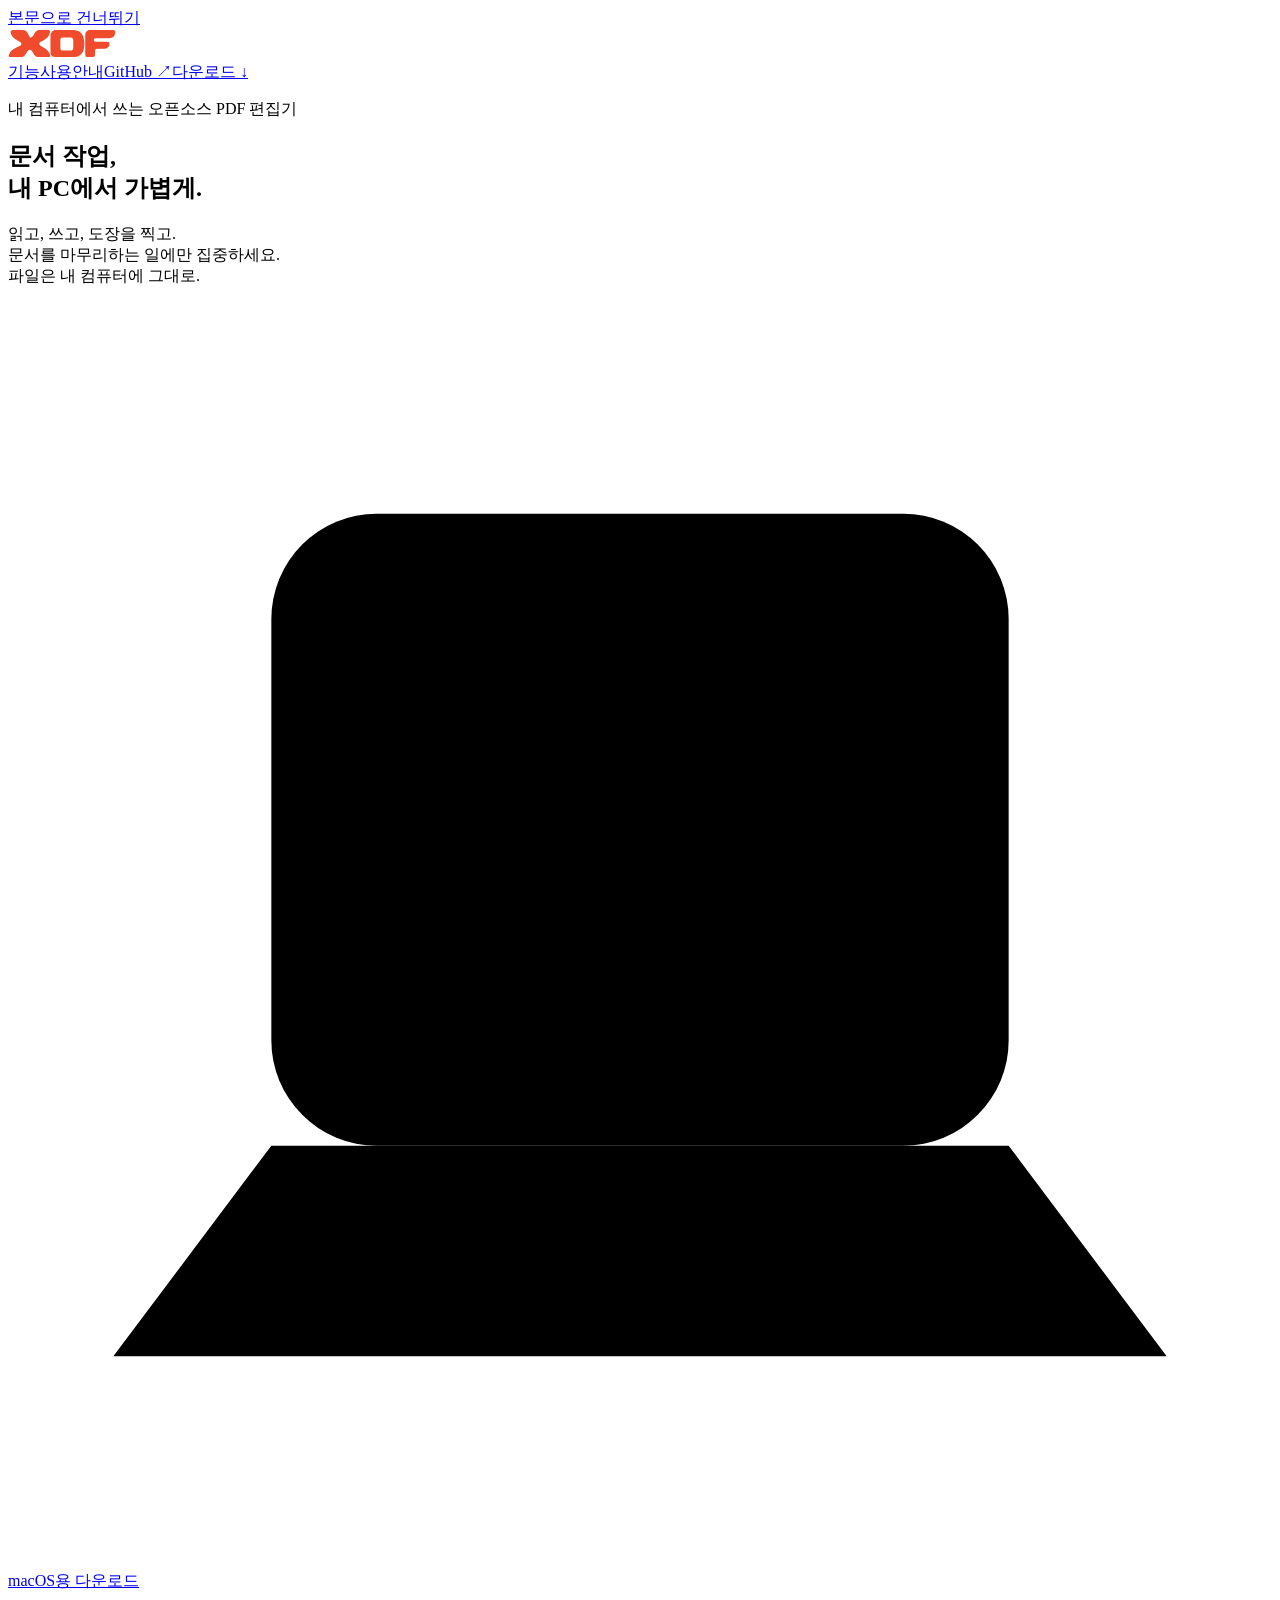
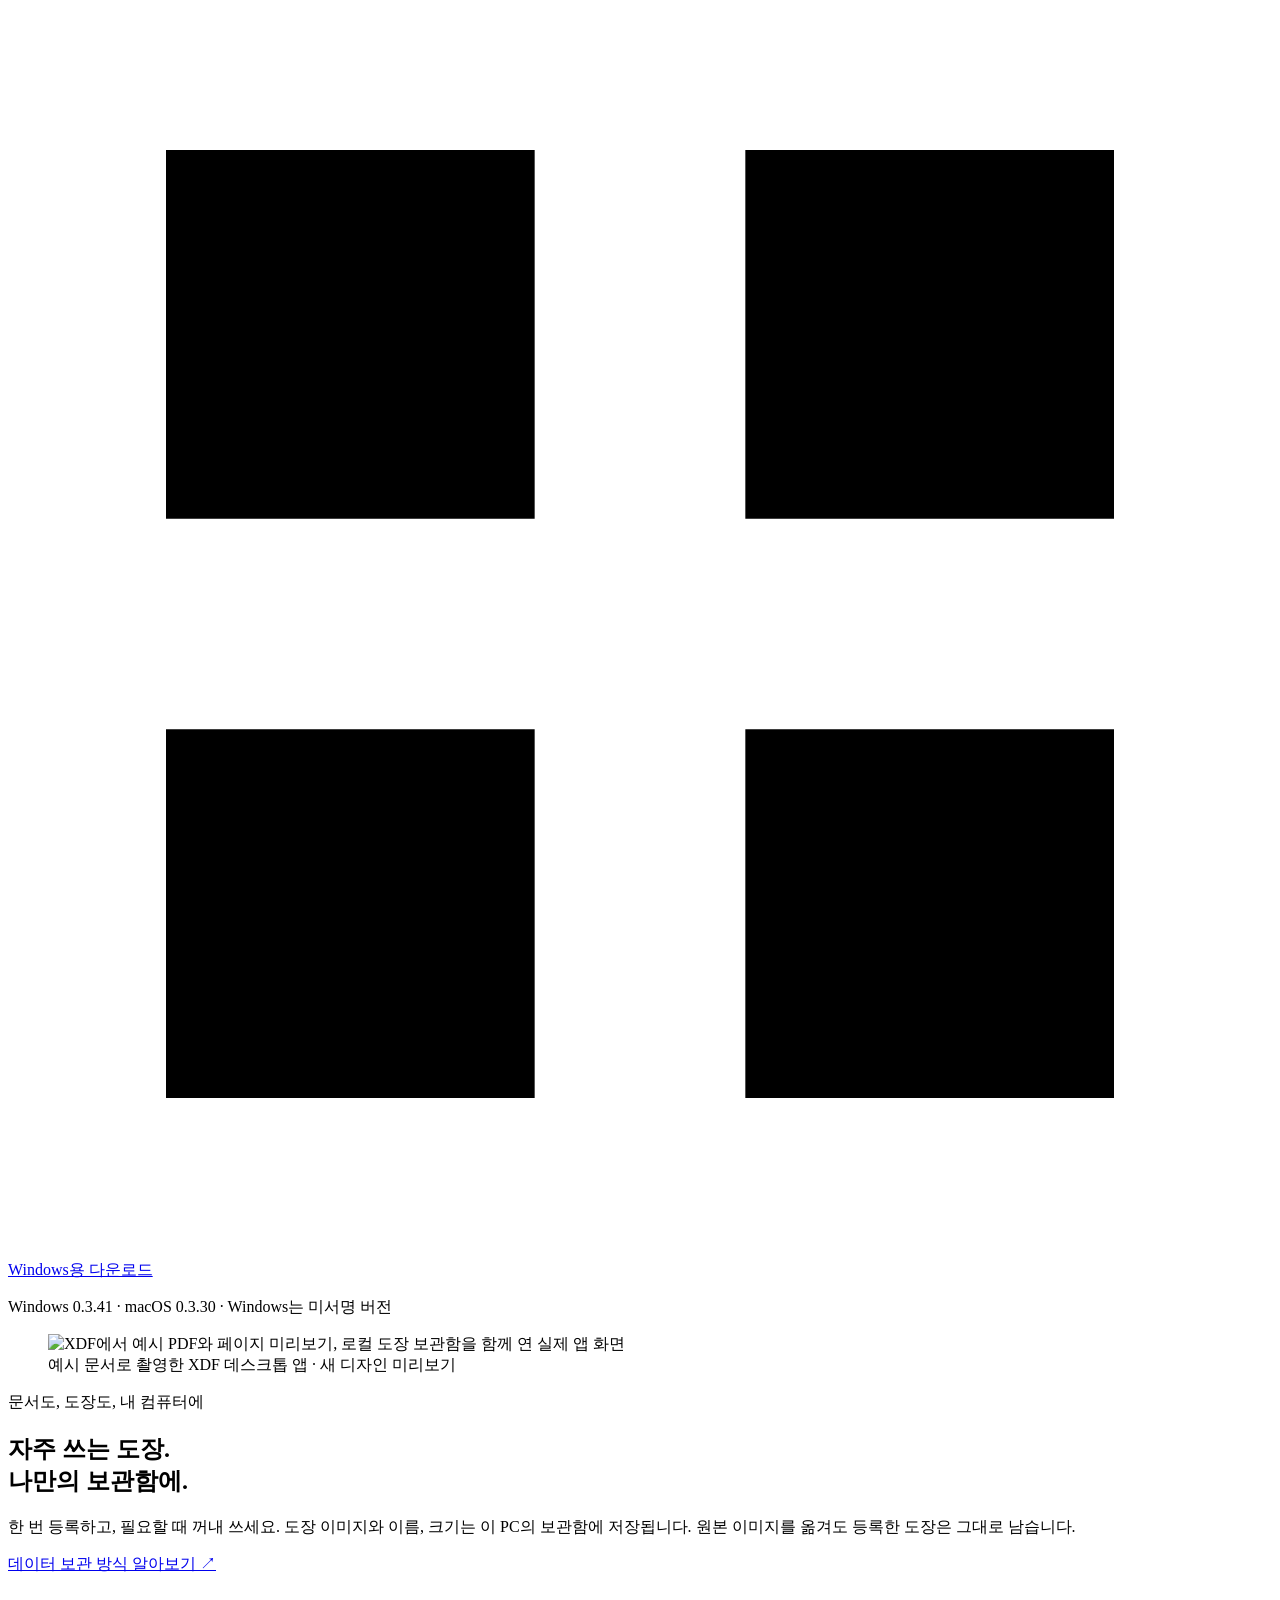
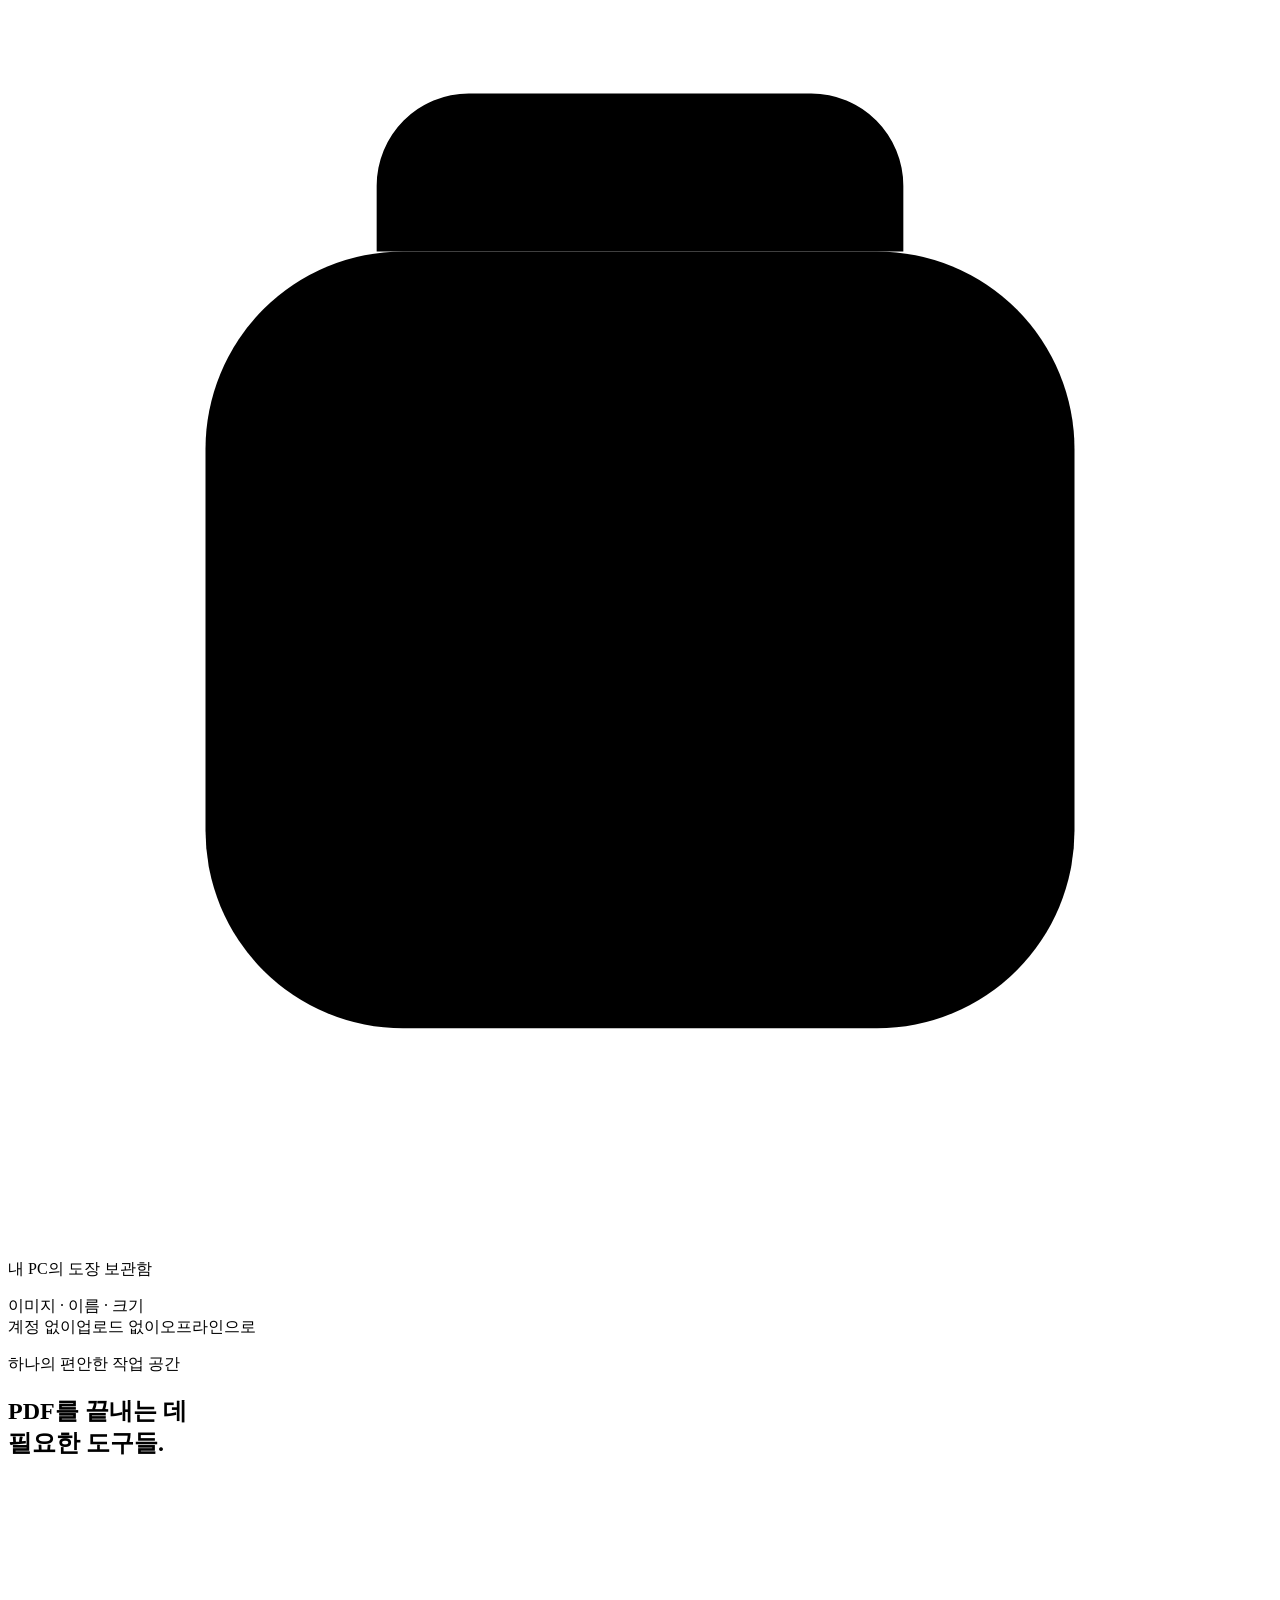
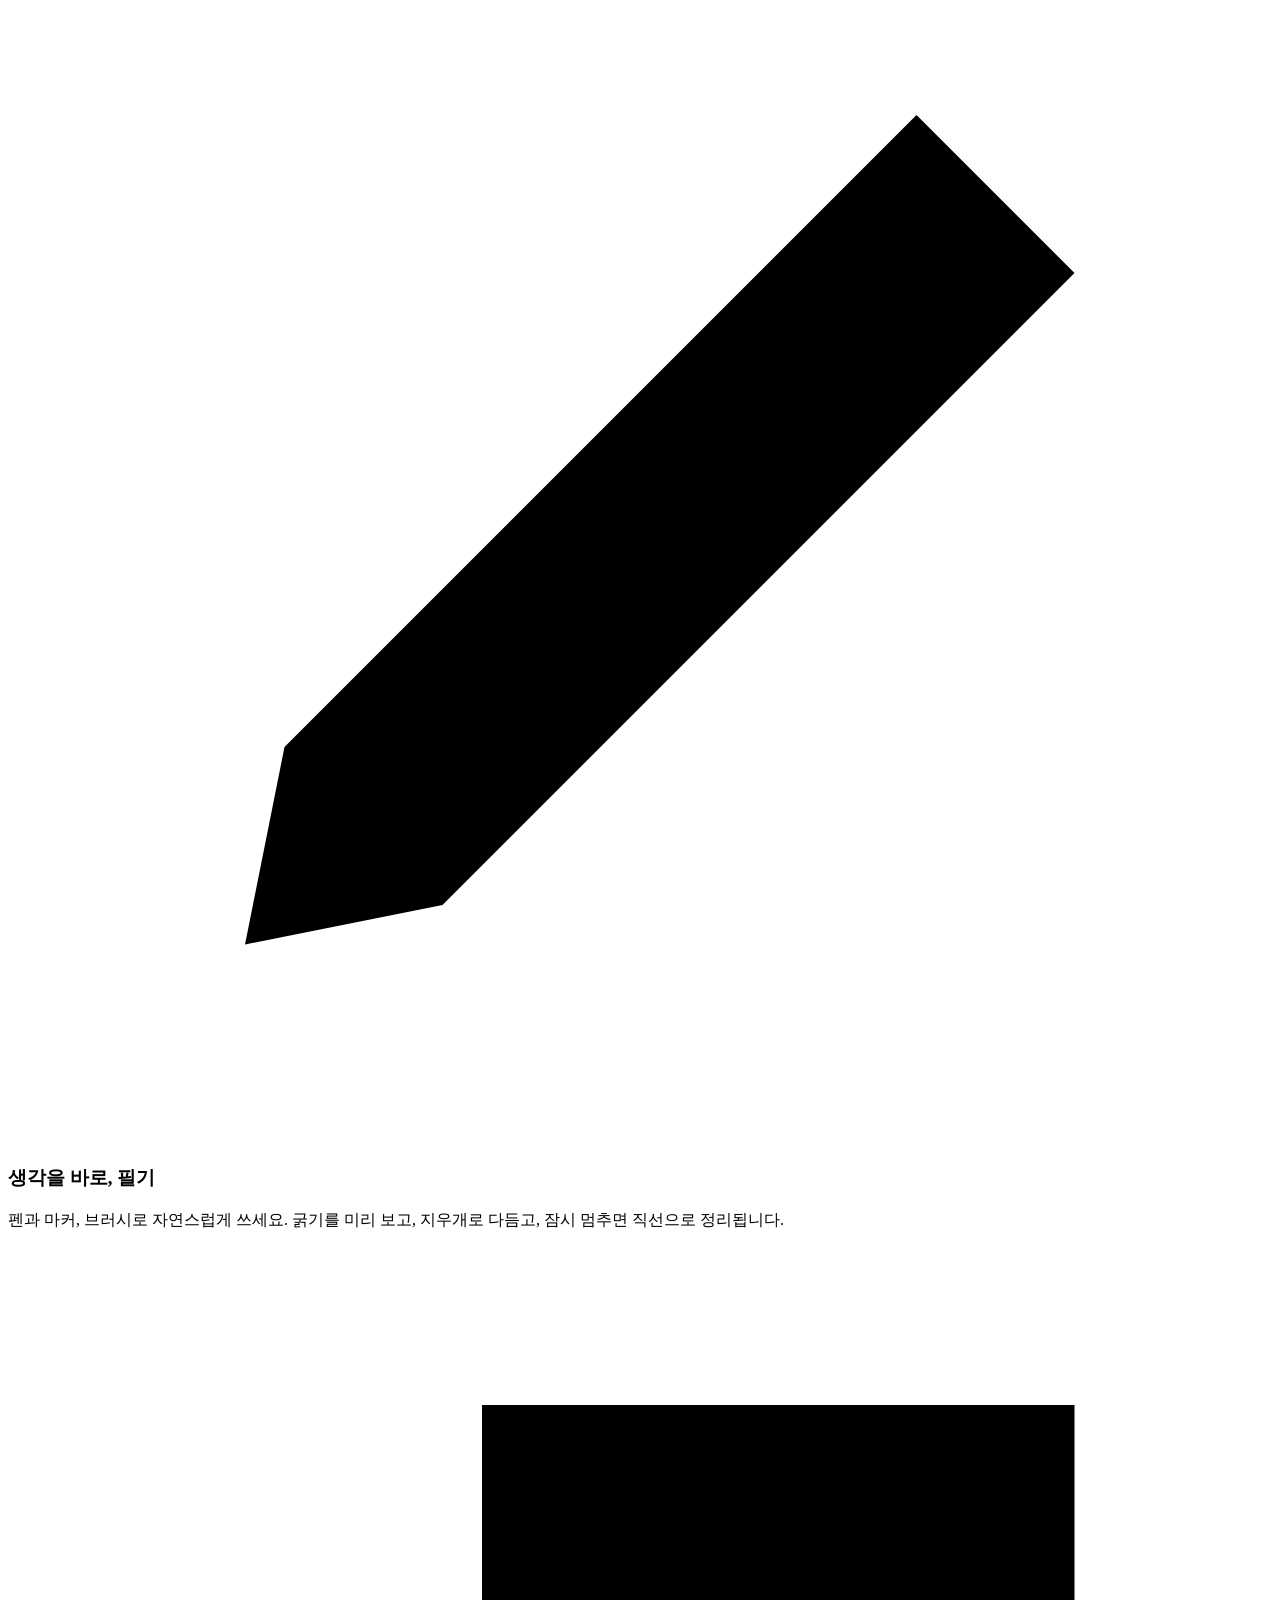
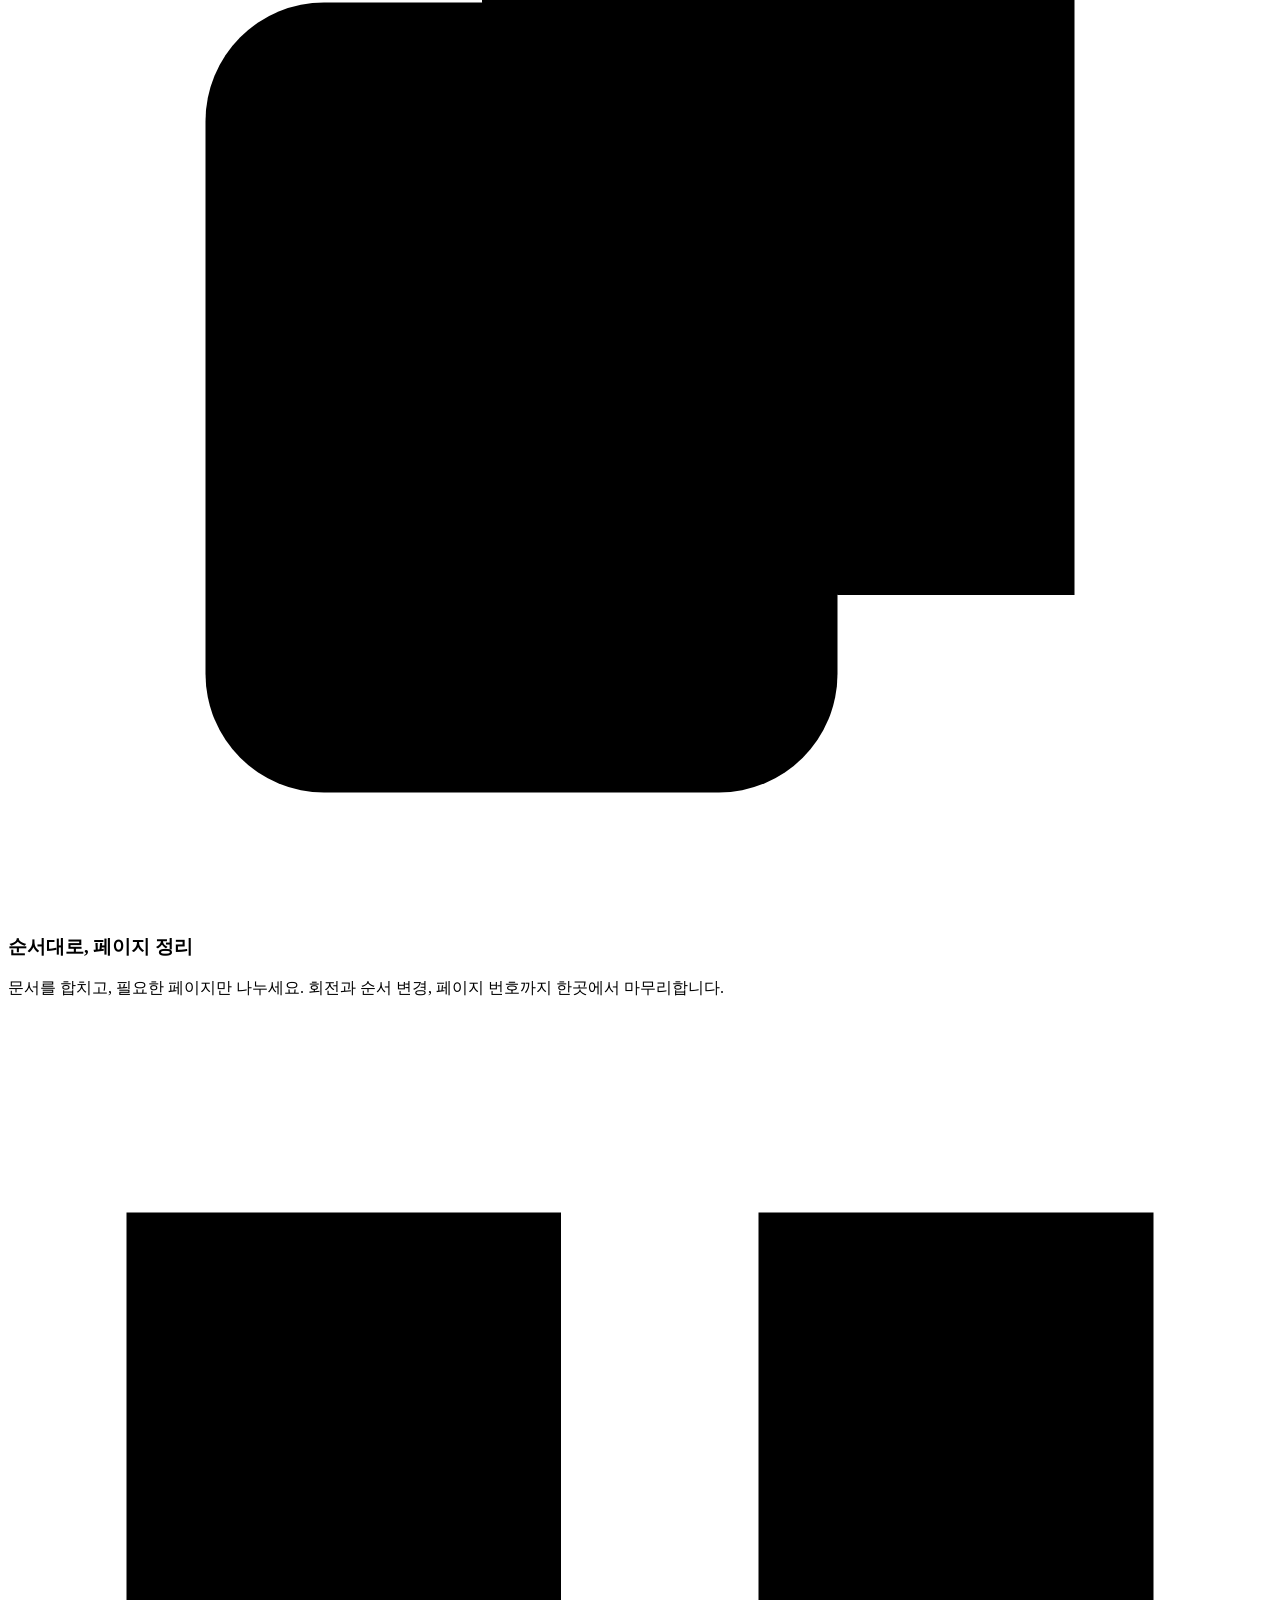
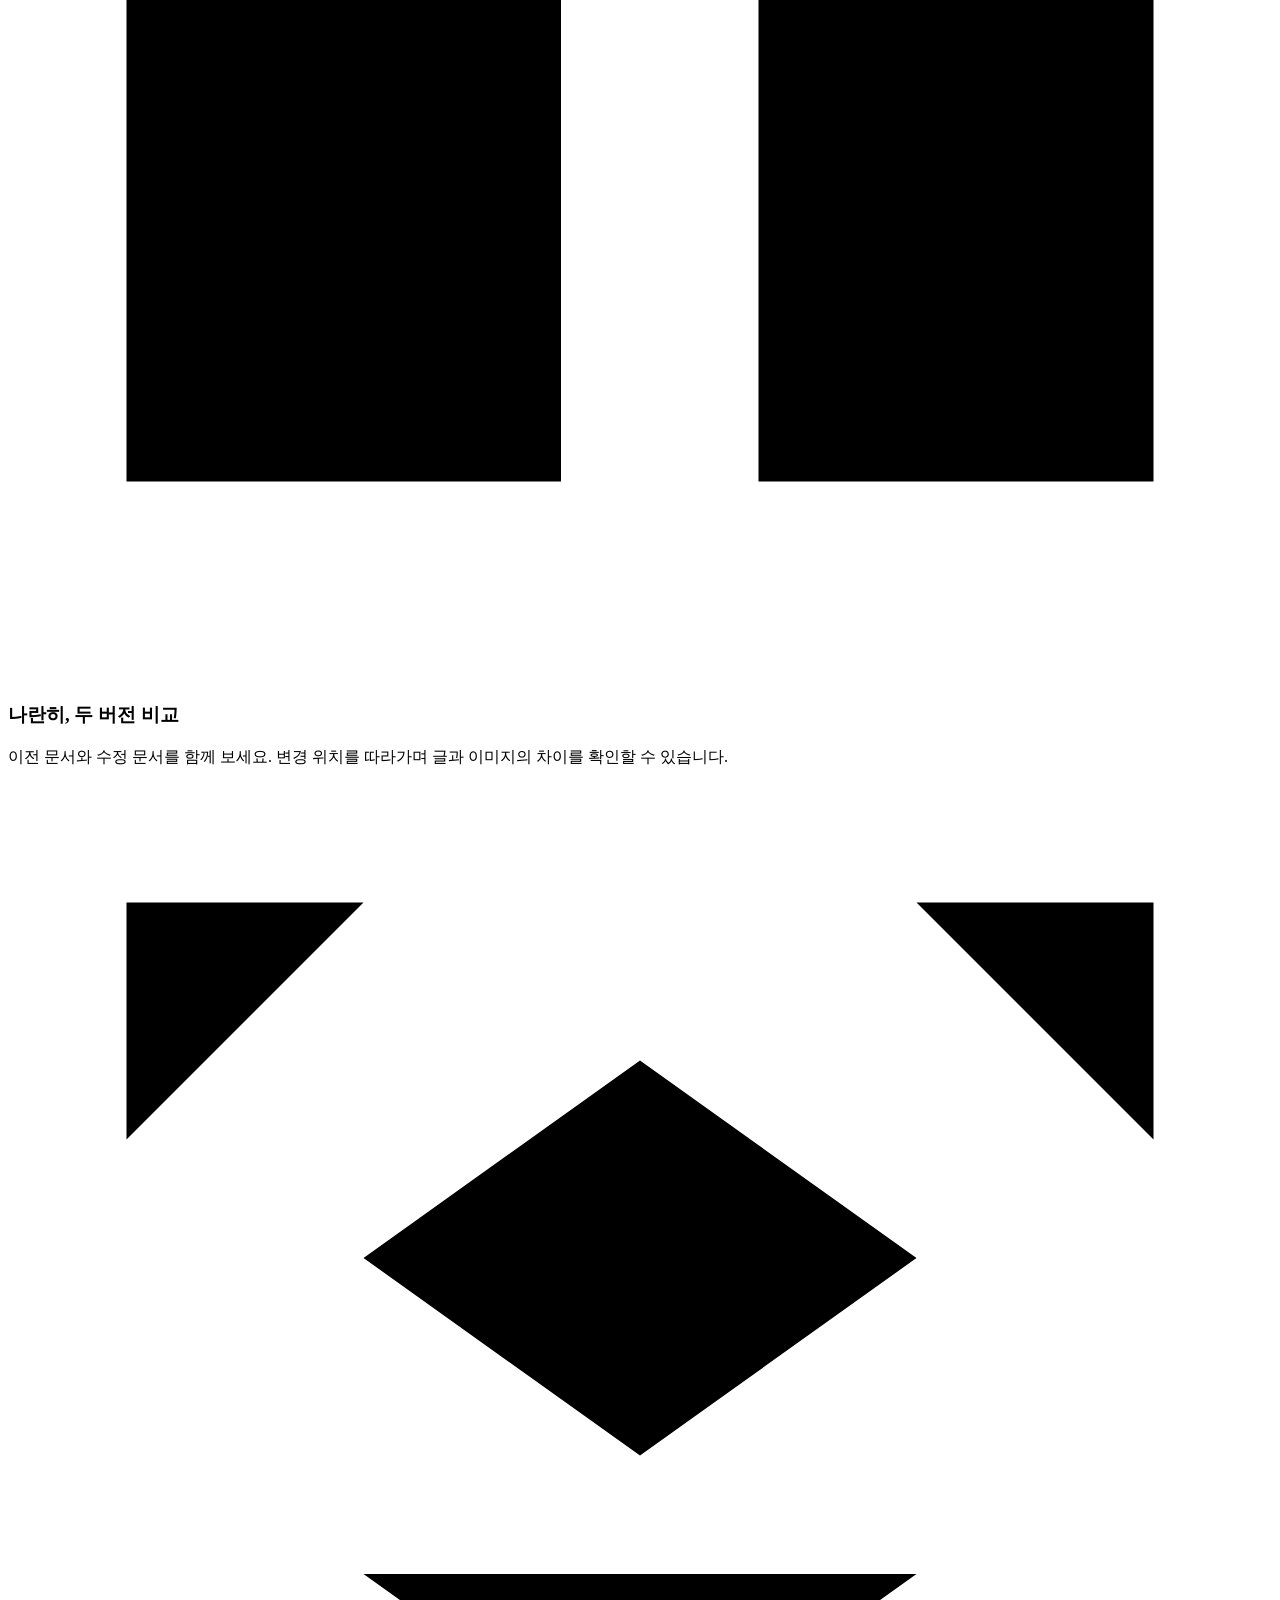
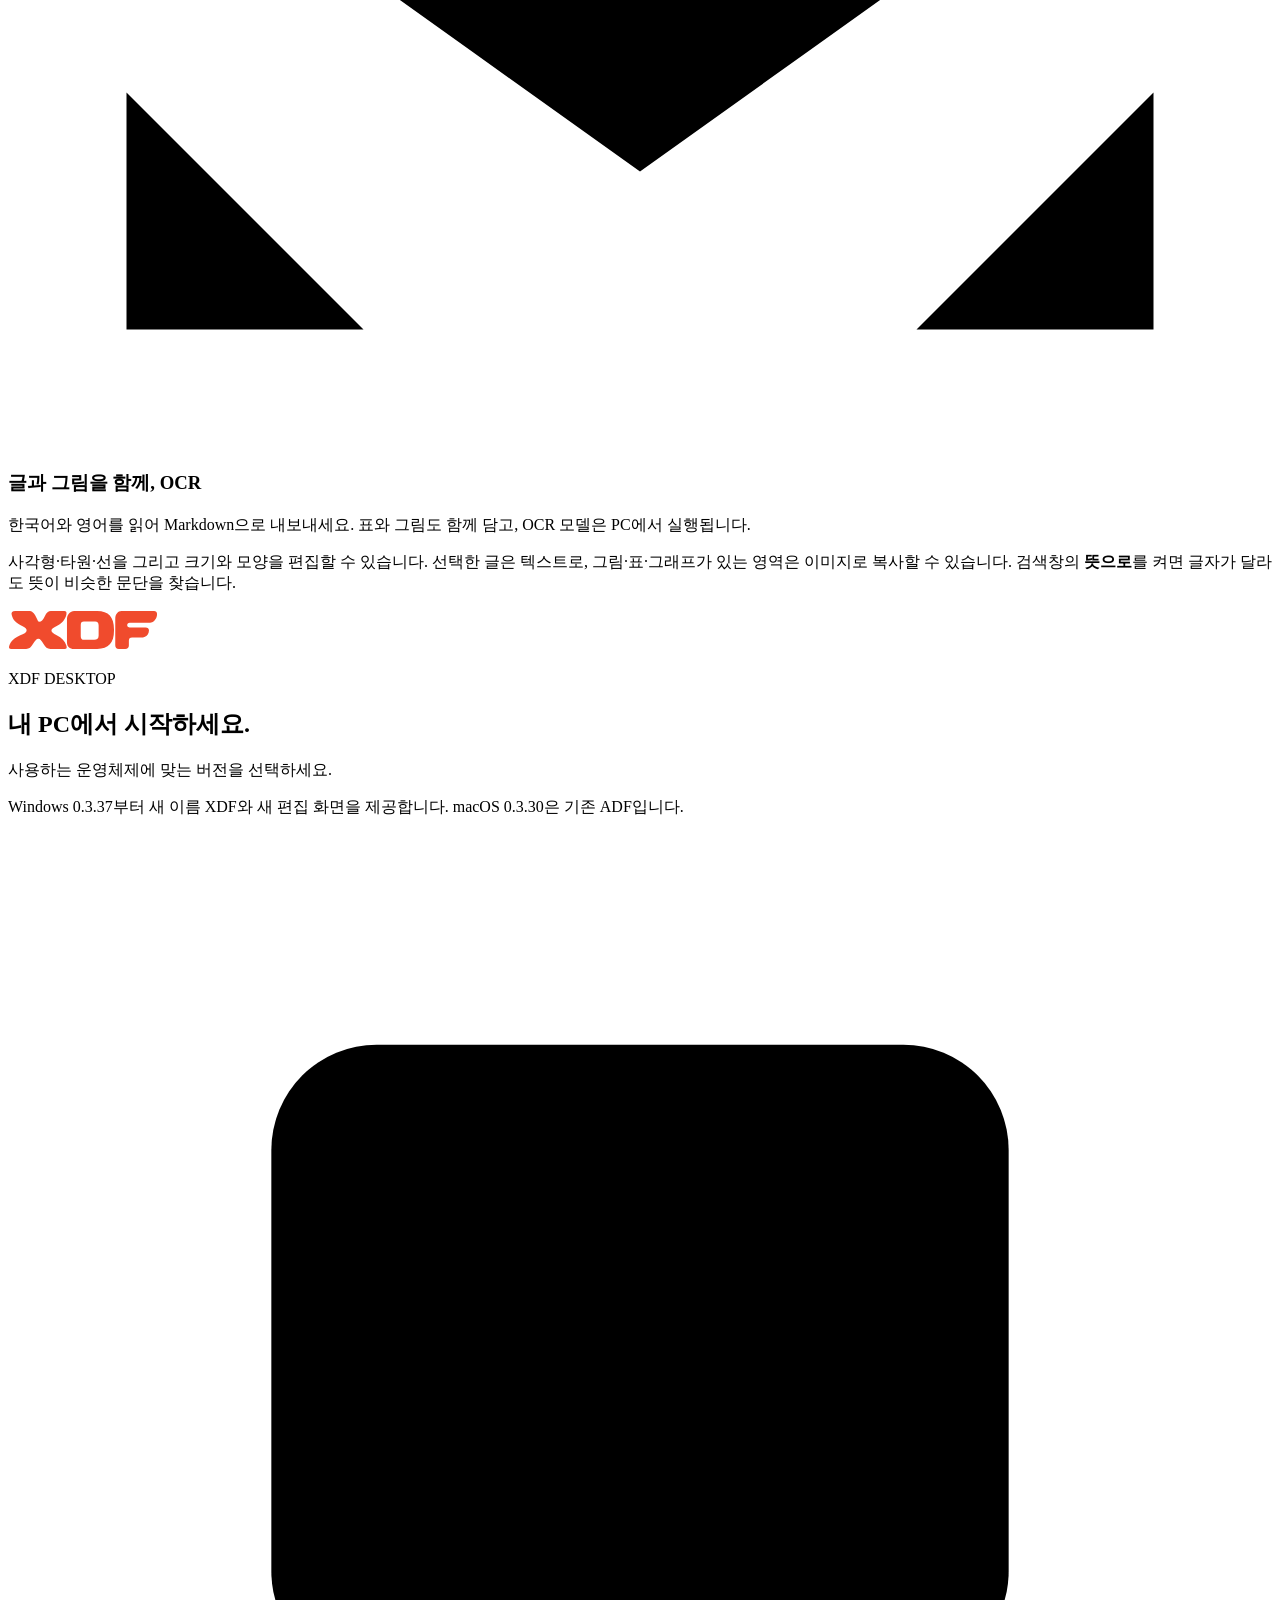
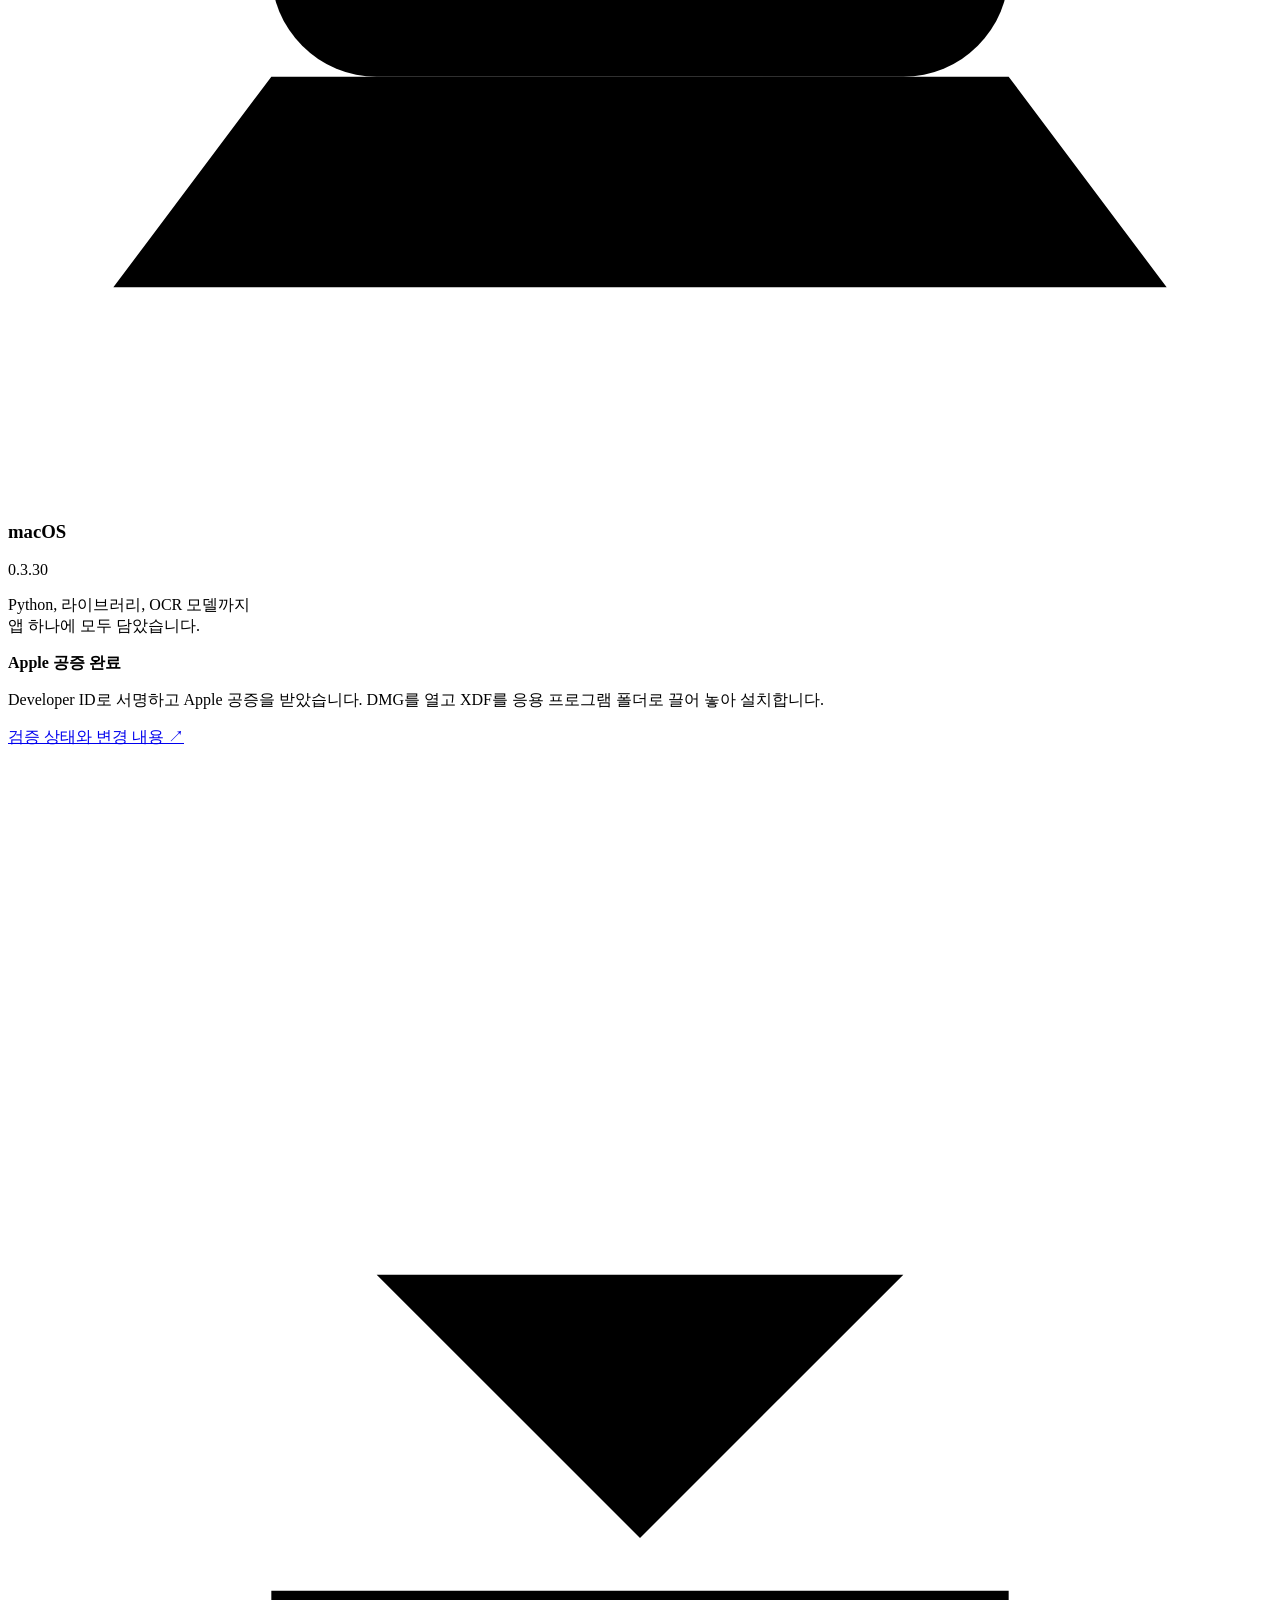
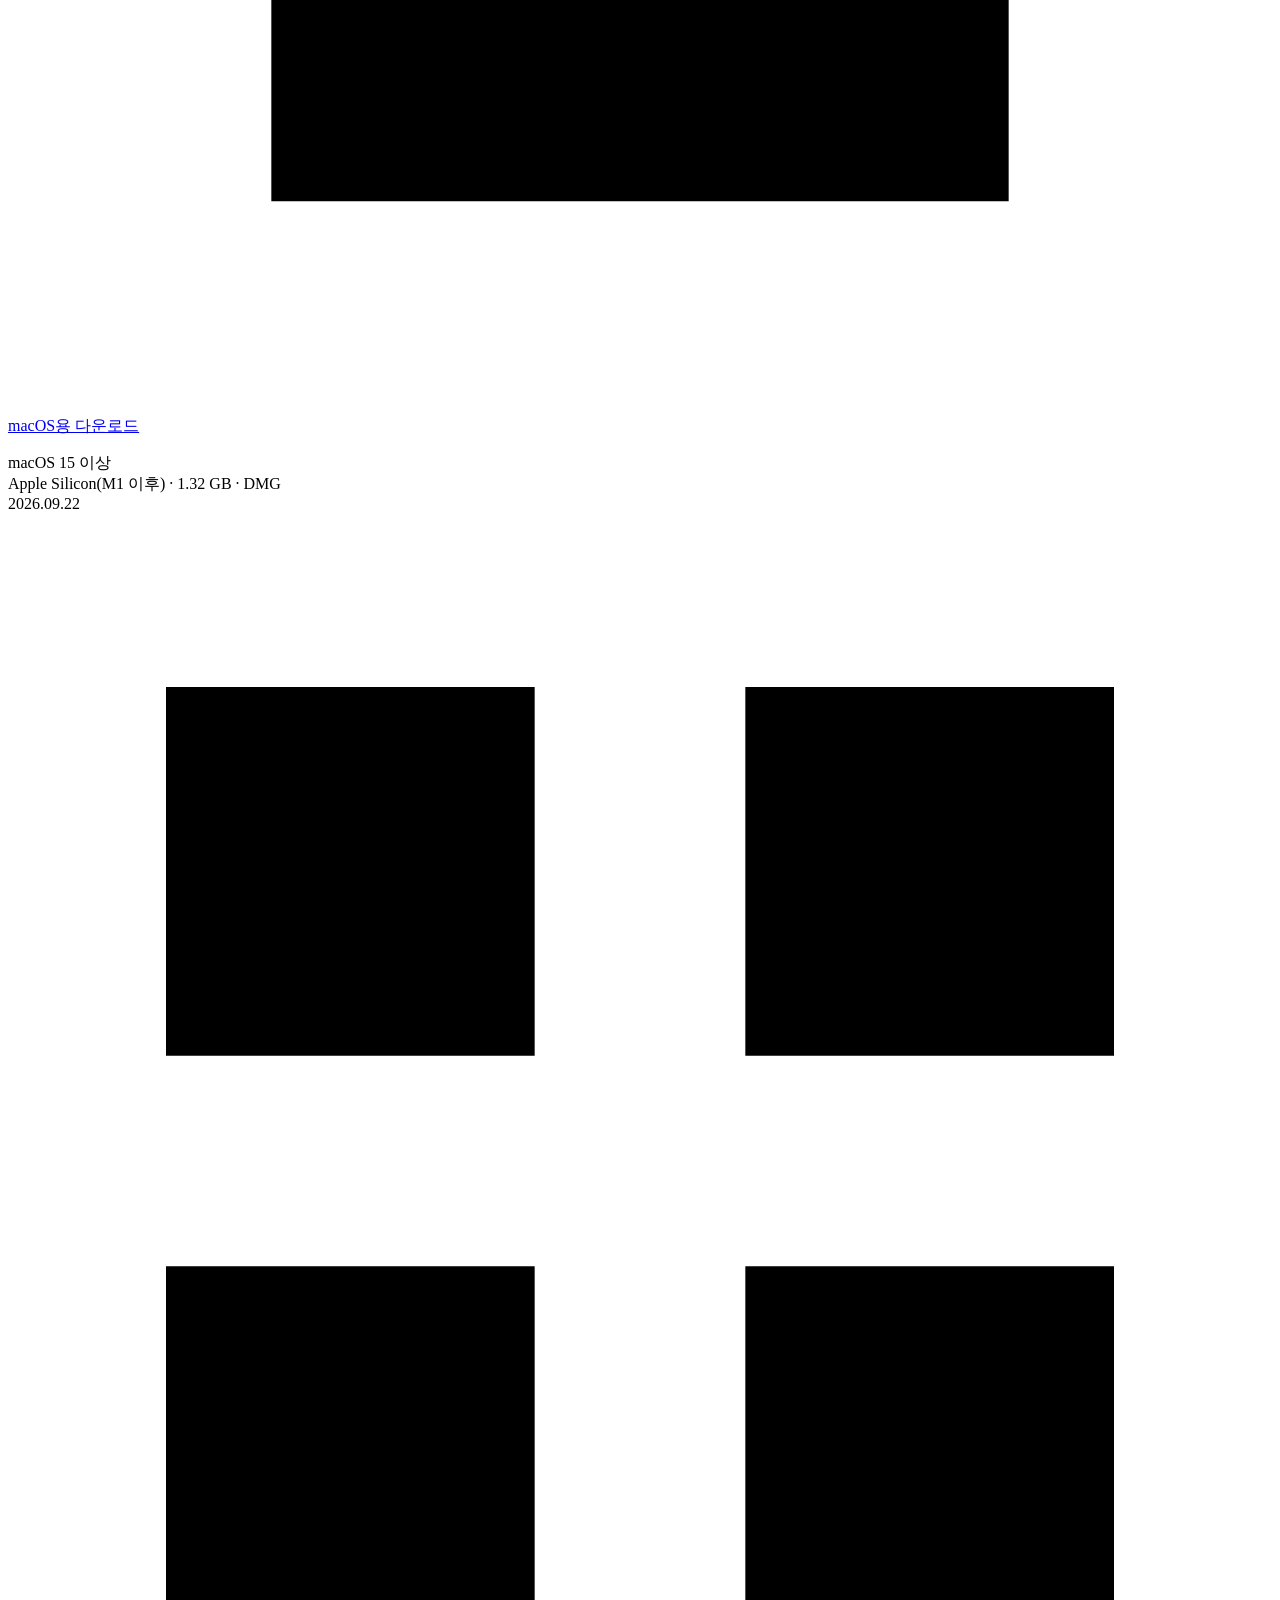
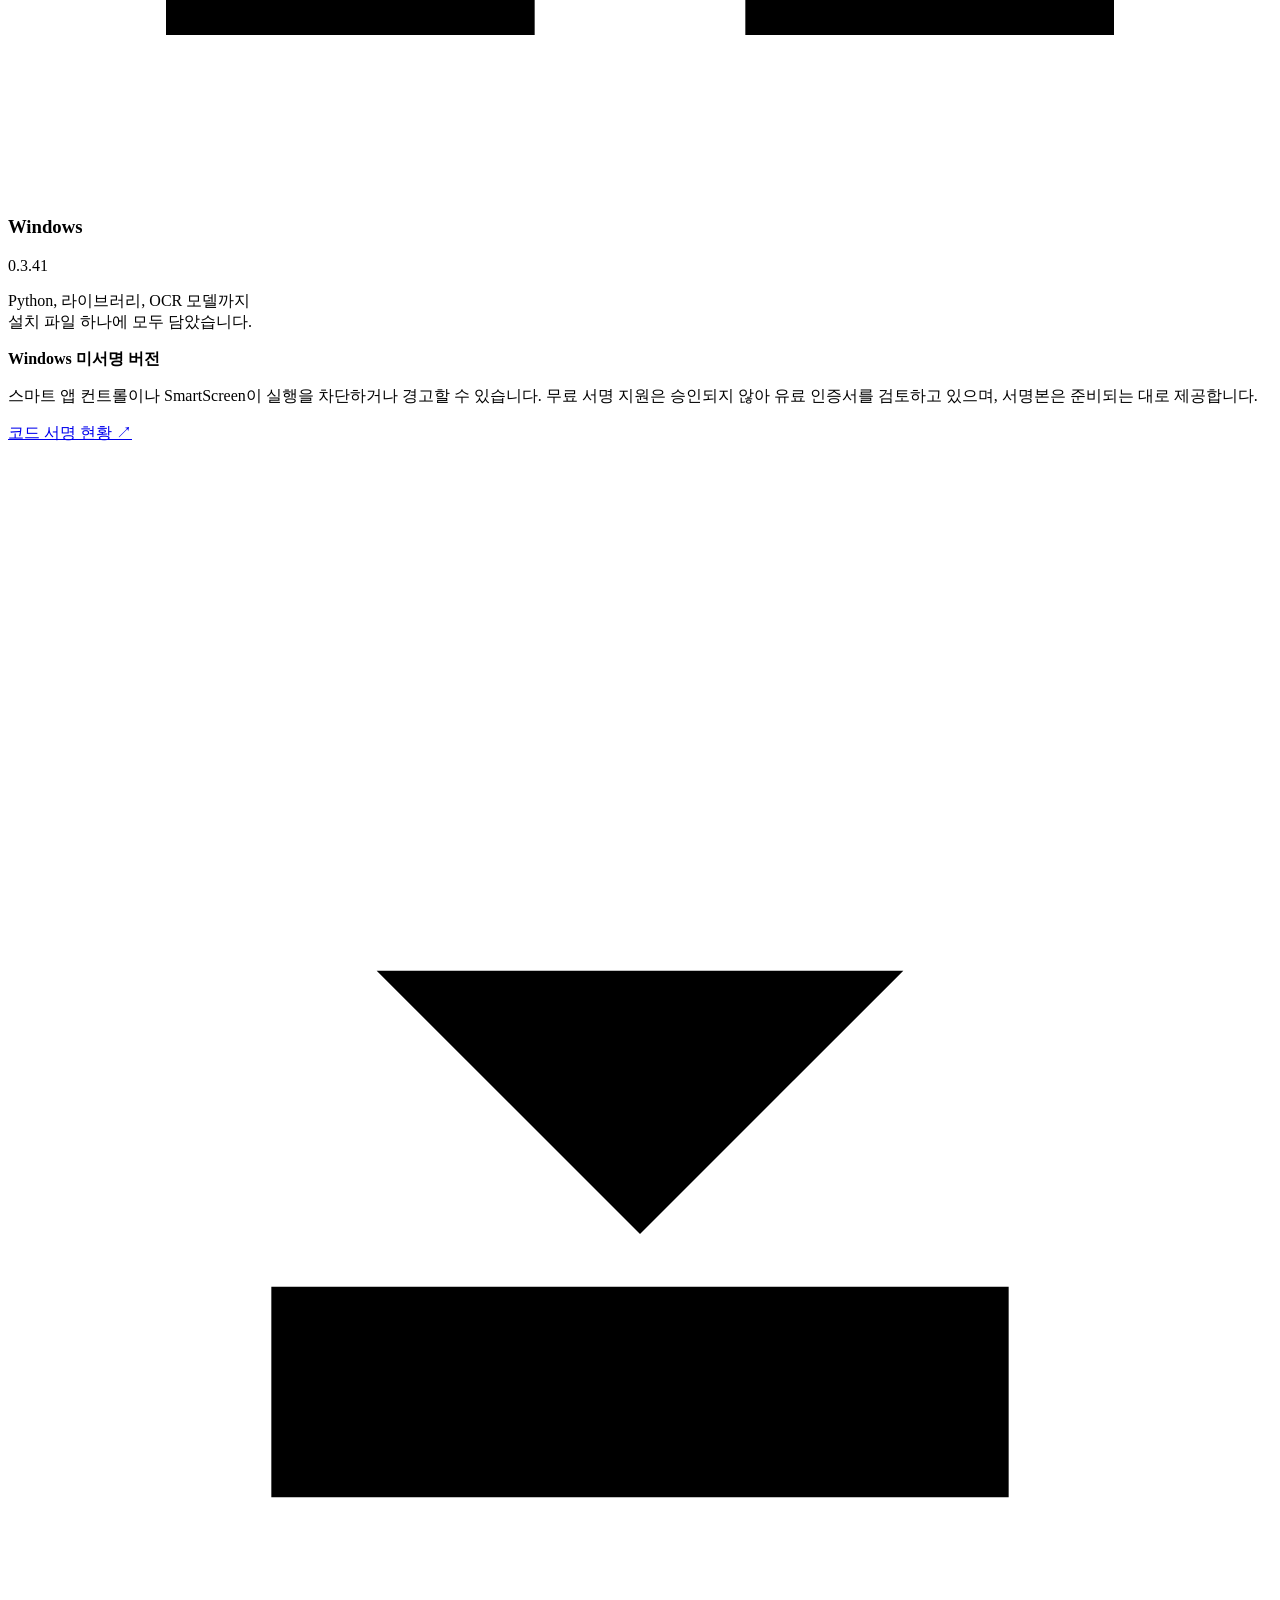
==== site/index.html @ 702c4fe4 "Prepare XDF 0.3.41 downloads and notification guidance" ====
<!doctype html>
<html lang="ko">
  <head>
    <meta charset="utf-8" />
    <meta name="viewport" content="width=device-width, initial-scale=1" />
    <meta name="theme-color" content="#f04b2d" />
    <meta
      name="description"
      content="XDF는 내 PC에서 문서를 편집하고 도장을 보관하는 오픈소스 Windows·macOS PDF 편집기입니다. 필기, 병합, 비교, 오프라인 OCR까지 한곳에서."
    />
    <meta property="og:title" content="XDF — 문서 작업, 내 PC에서 가볍게." />
    <meta
      property="og:description"
      content="PDF 편집부터 도장 보관, OCR까지. 계정 없이, 인터넷 없이 쓰는 오픈소스 데스크톱 앱."
    />
    <meta property="og:type" content="website" />
    <title>XDF — 문서 작업, 내 PC에서 가볍게.</title>
    <link rel="icon" href="/assets/xdf-mark.svg?v=full-20261002" type="image/svg+xml" />
    <link rel="stylesheet" href="/styles.css" />
    <script src="/app.js" defer></script>
  </head>
  <body>
    <a class="skip" href="#main">본문으로 건너뛰기</a>
    <header class="site-header">
      <nav class="nav wrap" aria-label="주 메뉴">
        <a class="brand" href="/" aria-label="XDF 홈"
          ><img src="/assets/xdf-wordmark.svg?v=first-20261001" width="108" height="29" alt="XDF" /></a
        >
        <div class="nav-links">
          <a href="#features">기능</a><a href="/guide">사용안내</a
          ><a href="https://github.com/Keilkim/ADF" class="github-link"
            >GitHub <span aria-hidden="true">↗</span></a
          ><a class="nav-download" href="#download"
            >다운로드 <span aria-hidden="true">↓</span></a
          >
        </div>
      </nav>
    </header>
    <main id="main">
      <section class="hero wrap" aria-labelledby="hero-title">
        <p class="eyebrow">
          <span class="status-dot" aria-hidden="true"></span> 내 컴퓨터에서 쓰는
          오픈소스 PDF 편집기
        </p>
        <h1 id="hero-title">문서 작업,<br /><span>내 PC에서 가볍게.</span></h1>
        <p class="hero-description">
          읽고, 쓰고, 도장을 찍고.<br />문서를 마무리하는 일에만 집중하세요.<br
            class="mobile-break"
          />
          파일은 내 컴퓨터에 그대로.
        </p>
        <div class="hero-actions">
          <a class="button primary" href="#download-macos"
            ><svg viewBox="0 0 24 24" aria-hidden="true">
              <rect x="5" y="4" width="14" height="12" rx="2" />
              <path d="m5 16-3 4h20l-3-4M10 18h4" /></svg
            >macOS용 다운로드</a
          ><a class="button secondary" href="#download-windows"
            ><svg viewBox="0 0 24 24" aria-hidden="true">
              <path
                d="M3 3h7v7H3zM14 3h7v7h-7zM3 14h7v7H3zM14 14h7v7h-7z"
              /></svg
            >Windows용 다운로드</a
          >
        </div>
        <p class="hero-meta">
          Windows 0.3.41 · macOS 0.3.30 <span>·</span> Windows는 미서명 버전
        </p>
        <figure class="app-preview">
          <img
            src="/assets/workspace.png"
            width="1640"
            height="1048"
            alt="XDF에서 예시 PDF와 페이지 미리보기, 로컬 도장 보관함을 함께 연 실제 앱 화면"
            fetchpriority="high"
          />
          <figcaption>예시 문서로 촬영한 XDF 데스크톱 앱 · 새 디자인 미리보기</figcaption>
        </figure>
      </section>
      <section
        class="local-section wrap"
        id="local"
        aria-labelledby="local-title"
      >
        <div class="local-copy">
          <p class="eyebrow">문서도, 도장도, 내 컴퓨터에</p>
          <h2 id="local-title">자주 쓰는 도장.<br />나만의 보관함에.</h2>
          <p>
            한 번 등록하고, 필요할 때 꺼내 쓰세요. 도장 이미지와 이름, 크기는 이
            PC의 보관함에 저장됩니다. 원본 이미지를 옮겨도 등록한 도장은 그대로
            남습니다.
          </p>
          <a class="text-link" href="/privacy"
            >데이터 보관 방식 알아보기 <span aria-hidden="true">↗</span></a
          >
        </div>
        <div class="local-visual" aria-label="도장 보관함 기능 요약">
          <svg class="library-icon" viewBox="0 0 96 96" aria-hidden="true">
            <rect x="15" y="21" width="66" height="59" rx="15" />
            <path
              d="M28 21v-5a7 7 0 0 1 7-7h26a7 7 0 0 1 7 7v5M15 42h66M38 58h20"
            />
          </svg>
          <p>내 PC의 도장 보관함</p>
          <span>이미지 · 이름 · 크기</span>
          <div class="local-tags">
            <span>계정 없이</span><span>업로드 없이</span
            ><span>오프라인으로</span>
          </div>
        </div>
      </section>
      <section
        class="features-section wrap"
        id="features"
        aria-labelledby="features-title"
      >
        <div class="section-heading">
          <p class="eyebrow">하나의 편안한 작업 공간</p>
          <h2 id="features-title">PDF를 끝내는 데<br />필요한 도구들.</h2>
        </div>
        <div class="feature-grid">
          <article class="feature-card">
            <svg viewBox="0 0 32 32" aria-hidden="true">
              <path d="m7 22-1 5 5-1L27 10l-4-4L7 22Zm12-12 4 4M6 30h21" />
            </svg>
            <h3>생각을 바로, 필기</h3>
            <p>
              펜과 마커, 브러시로 자연스럽게 쓰세요. 굵기를 미리 보고, 지우개로
              다듬고, 잠시 멈추면 직선으로 정리됩니다.
            </p>
          </article>
          <article class="feature-card">
            <svg viewBox="0 0 32 32" aria-hidden="true">
              <rect x="5" y="9" width="16" height="20" rx="3" />
              <path d="M12 9V4h15v20h-6M10 16h6m-6 5h6" />
            </svg>
            <h3>순서대로, 페이지 정리</h3>
            <p>
              문서를 합치고, 필요한 페이지만 나누세요. 회전과 순서 변경, 페이지
              번호까지 한곳에서 마무리합니다.
            </p>
          </article>
          <article class="feature-card">
            <svg viewBox="0 0 32 32" aria-hidden="true">
              <path
                d="M3 5h11v22H3zM19 5h10v22H19zM7 11h3m-3 5h3m13-5h2m-2 10h2"
              />
            </svg>
            <h3>나란히, 두 버전 비교</h3>
            <p>
              이전 문서와 수정 문서를 함께 보세요. 변경 위치를 따라가며 글과
              이미지의 차이를 확인할 수 있습니다.
            </p>
          </article>
          <article class="feature-card">
            <svg viewBox="0 0 32 32" aria-hidden="true">
              <path
                d="M9 3H3v6m20-6h6v6M3 23v6h6m20-6v6h-6M9 12l7-5 7 5-7 5-7-5Zm0 8 7 5 7-5"
              />
            </svg>
            <h3>글과 그림을 함께, OCR</h3>
            <p>
              한국어와 영어를 읽어 Markdown으로 내보내세요. 표와 그림도 함께
              담고, OCR 모델은 PC에서 실행됩니다.
            </p>
          </article>
        </div>
        <p class="feature-footnote">
          사각형·타원·선을 그리고 크기와 모양을 편집할 수 있습니다.
          선택한 글은 텍스트로, 그림·표·그래프가 있는 영역은 이미지로 복사할 수
          있습니다. 검색창의 <strong>뜻으로</strong>를 켜면 글자가 달라도 뜻이
          비슷한 문단을 찾습니다.
        </p>
      </section>
      <section
        class="download-section wrap"
        id="download"
        aria-labelledby="download-title"
      >
        <div class="download-card">
          <div class="download-intro">
            <img src="/assets/xdf-wordmark.svg?v=first-20261001" width="150" height="40" alt="XDF" />
            <p class="eyebrow">XDF DESKTOP</p>
            <h2 id="download-title">내 PC에서 시작하세요.</h2>
            <p>사용하는 운영체제에 맞는 버전을 선택하세요.</p>
            <p class="brand-transition">Windows 0.3.37부터 새 이름 XDF와 새 편집 화면을 제공합니다. macOS 0.3.30은 기존 ADF입니다.</p>
          </div>
          <div class="platform-grid">
            <article
              class="platform-card"
              id="download-macos"
              aria-labelledby="macos-title"
            >
              <svg class="platform-icon" viewBox="0 0 24 24" aria-hidden="true">
                <rect x="5" y="4" width="14" height="12" rx="2" />
                <path d="m5 16-3 4h20l-3-4M10 18h4" />
              </svg>
              <h3 id="macos-title">macOS</h3>
              <p class="platform-status">0.3.30</p>
              <p class="platform-description">
                Python, 라이브러리, OCR 모델까지<br />앱 하나에 모두
                담았습니다.
              </p>
              <div class="release-note" id="macos-release-status">
                <strong>Apple 공증 완료</strong>
                <p>
                  Developer ID로 서명하고 Apple 공증을 받았습니다. DMG를 열고
                  XDF를 응용 프로그램 폴더로 끌어 놓아 설치합니다.
                </p>
                <a href="https://github.com/Keilkim/ADF/releases/tag/v0.3.30"
                  >검증 상태와 변경 내용 <span aria-hidden="true">↗</span></a
                >
              </div>
              <div class="platform-action">
                <a
                  class="button primary download-file"
                  aria-describedby="macos-release-status"
                  href="https://github.com/Keilkim/ADF/releases/download/v0.3.30/ADF-0.3.30-macOS.dmg"
                >
                  <svg viewBox="0 0 24 24" aria-hidden="true">
                    <path d="M12 3v12m-5-5 5 5 5-5M5 16v4h14v-4" /></svg
                  >macOS용 다운로드
                </a>
                <p class="download-meta">
                  macOS 15 이상<br />Apple Silicon(M1 이후) · 1.32 GB · DMG<br />2026.09.22
                </p>
              </div>
            </article>
            <article
              class="platform-card"
              id="download-windows"
              aria-labelledby="windows-title"
            >
              <svg class="platform-icon" viewBox="0 0 24 24" aria-hidden="true">
                <path d="M3 3h7v7H3zM14 3h7v7h-7zM3 14h7v7H3zM14 14h7v7h-7z" />
              </svg>
              <h3 id="windows-title">Windows</h3>
              <p class="platform-status">0.3.41</p>
              <p class="platform-description">
                Python, 라이브러리, OCR 모델까지<br />설치 파일 하나에 모두
                담았습니다.
              </p>
              <div class="release-note" id="windows-release-status">
                <strong>Windows 미서명 버전</strong>
                <p>
                  스마트 앱 컨트롤이나 SmartScreen이 실행을 차단하거나 경고할 수
                  있습니다. 무료 서명 지원은 승인되지 않아 유료 인증서를 검토하고 있으며,
                  서명본은 준비되는 대로 제공합니다.
                </p>
                <a href="/code-signing"
                  >코드 서명 현황 <span aria-hidden="true">↗</span></a
                >
              </div>
              <div class="platform-action">
                <a
                  class="button primary download-file"
                  href="https://github.com/Keilkim/ADF/releases/download/v0.3.41/ADF-Setup-0.3.41.exe"
                  aria-describedby="windows-release-status"
                >
                  <svg viewBox="0 0 24 24" aria-hidden="true">
                    <path d="M12 3v12m-5-5 5 5 5-5M5 16v4h14v-4" /></svg
                  >Windows용 다운로드
                </a>
                <p class="download-meta">
                  Windows 10 1809 이상 · Windows 11<br />Intel/AMD x64 · 1.28 GB · EXE<br />2026.10.02
                </p>
              </div>
            </article>
          </div>
          <div class="release-links">
            <a href="/code-signing">Code signing policy</a>
            <a
              href="https://github.com/Keilkim/ADF/releases/download/v0.3.30/ADF-Source-0.3.30-macOS.zip"
              >macOS 대응 소스</a
            ><a
              href="https://github.com/Keilkim/ADF/releases/download/v0.3.41/ADF-Source-0.3.41.zip"
              >Windows 대응 소스</a
            ><a
              href="https://github.com/Keilkim/ADF/releases/tag/v0.3.41"
              >외부 소스 · SHA-256 · 검증 기록</a
            >
          </div>
        </div>
      </section>
      <section class="faq-section wrap" aria-labelledby="faq-title">
        <h2 id="faq-title">궁금한 점.</h2>
        <div class="faq-list">
          <details>
            <summary>PDF나 도장이 서버에 올라가나요?</summary>
            <p>
              XDF 앱은 문서와 도장을 서버로 전송하지 않습니다. PDF 편집, 도장
              보관, 비교, OCR 모두 사용자 PC에서 처리합니다. 이 사이트는 소개와
              다운로드 안내용이며 문서 업로드 기능이 없습니다.
            </p>
          </details>
          <details>
            <summary>macOS에서도 사용할 수 있나요?</summary>
            <p>
              네. Apple Silicon Mac(M1 이후)의 macOS 15 이상에서 쓸 수
              있습니다. Intel Mac은 OCR 구성 요소가 지원하지 않아 제공하지
              않습니다. <a href="#download-macos">macOS 다운로드</a>에서
              받으세요.
            </p>
          </details>
          <details>
            <summary>인터넷 없이도 사용할 수 있나요?</summary>
            <p>
              설치 파일을 내려받은 뒤에는 인터넷 없이 설치하고 문서 작업을 할 수
              있습니다. Python과 OCR 모델을 포함한 실행 구성 요소가 설치 파일
              안에 들어 있습니다. 인터넷에 연결되면 새 버전을 확인해 받아 두고
              알려 주며, 앱의 도움말 메뉴에서 끌 수 있습니다.
            </p>
          </details>
          <details>
            <summary>설치 파일이 차단되면 어떻게 하나요?</summary>
            <p>
              macOS 앱은 Apple 공증을 받았습니다. Windows용은 아직 미서명이며,
              스마트 앱 컨트롤이나 SmartScreen이 실행을 차단하거나 경고할 수
              있습니다. 서명본은 준비되는 대로 새 버전으로 제공합니다. 진행 상황은
              <a href="/code-signing">코드 서명 안내</a>와 GitHub 릴리즈에서
              안내합니다.
            </p>
          </details>
          <details>
            <summary>무료로 사용하고 수정할 수 있나요?</summary>
            <p>
              XDF 자체 코드는 AGPL-3.0-or-later로 공개합니다. 사용·수정·재배포할
              수 있으며, 배포 시 해당 라이선스 조건을 따라야 합니다. 외부
              라이브러리에는 각 라이선스가 적용됩니다.
              <a
                href="https://github.com/Keilkim/ADF/blob/main/LICENSES/README.md"
                >라이선스 안내</a
              >에서 원문과 소스 제공 정보를 확인하세요.
            </p>
          </details>
          <details>
            <summary>사용법을 다시 보고 싶어요.</summary>
            <p>
              앱의 도움말 → 기능 둘러보기에서 처음 안내를 다시 볼 수 있습니다.
              F1 또는 도움말 → 사용안내로 자세한 설명을 열 수 있고,
              <a href="/guide">사이트 사용안내</a>도 이용할 수 있습니다.
            </p>
          </details>
        </div>
      </section>
      <section class="open-section wrap">
        <p class="eyebrow">함께 만드는 XDF</p>
        <h2>열린 코드.<br />계속 다듬어갈 도구.</h2>
        <p>
          작은 불편, 새로운 아이디어, 코드 한 줄까지.<br />GitHub에서 다음 XDF를
          함께 만들어 주세요.
        </p>
        <a class="button secondary" href="https://github.com/Keilkim/ADF"
          >GitHub에서 참여하기 <span aria-hidden="true">↗</span></a
        >
      </section>
    </main>
    <footer class="footer wrap">
      <a class="brand" href="/"
        ><img src="/assets/xdf-wordmark.svg?v=first-20261001" width="92" height="24" alt="XDF" /></a
      >
      <p>문서는 내 PC에. 코드는 모두에게.</p>
      <div>
        <a href="/code-signing">Code signing policy</a>
        <a href="/privacy">데이터 보관 안내</a
        ><a href="https://github.com/Keilkim/ADF/blob/main/LICENSE">AGPL-3.0</a
        ><a href="https://github.com/Keilkim/ADF/issues">문제 제보</a>
      </div>
    </footer>
    <p
      class="toast"
      id="download-notice"
      role="status"
      aria-live="polite"
      hidden
    >
      GitHub에 설치 파일 다운로드를 요청했습니다.
    </p>
  </body>
</html>
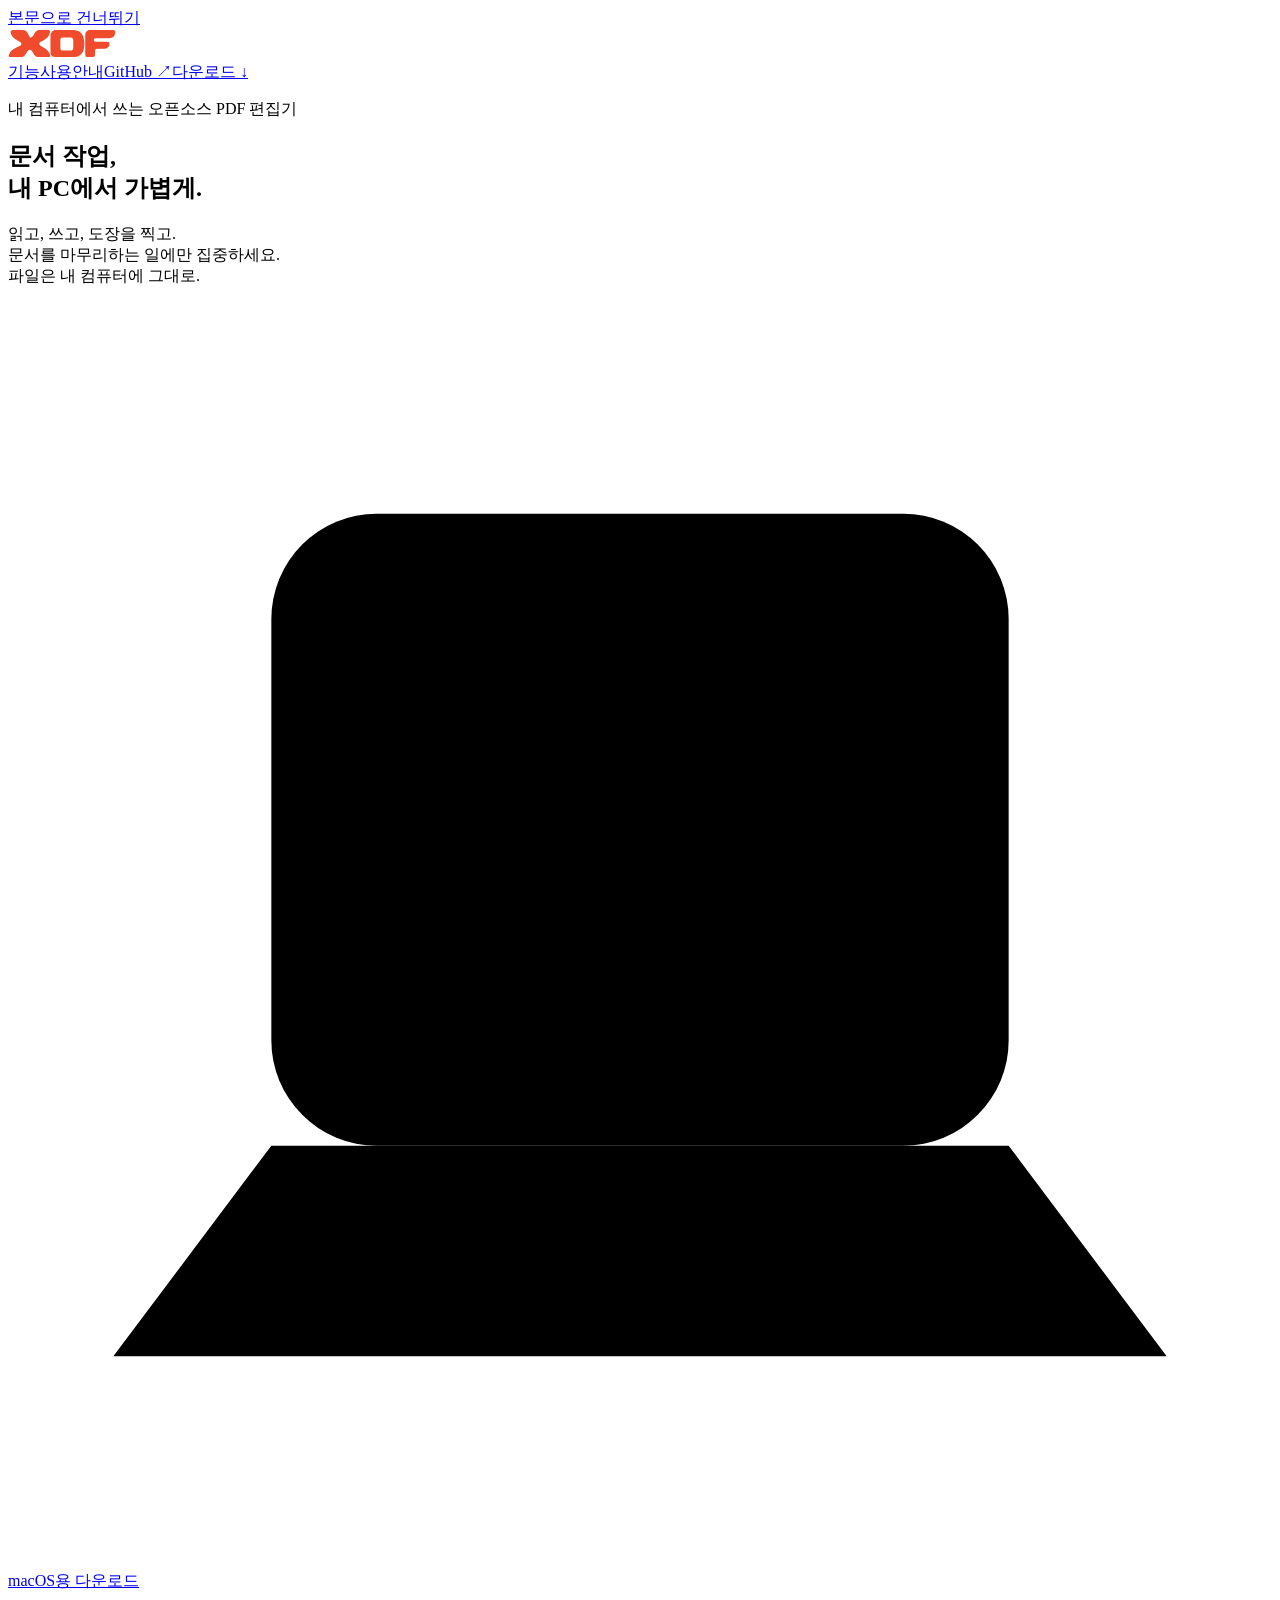
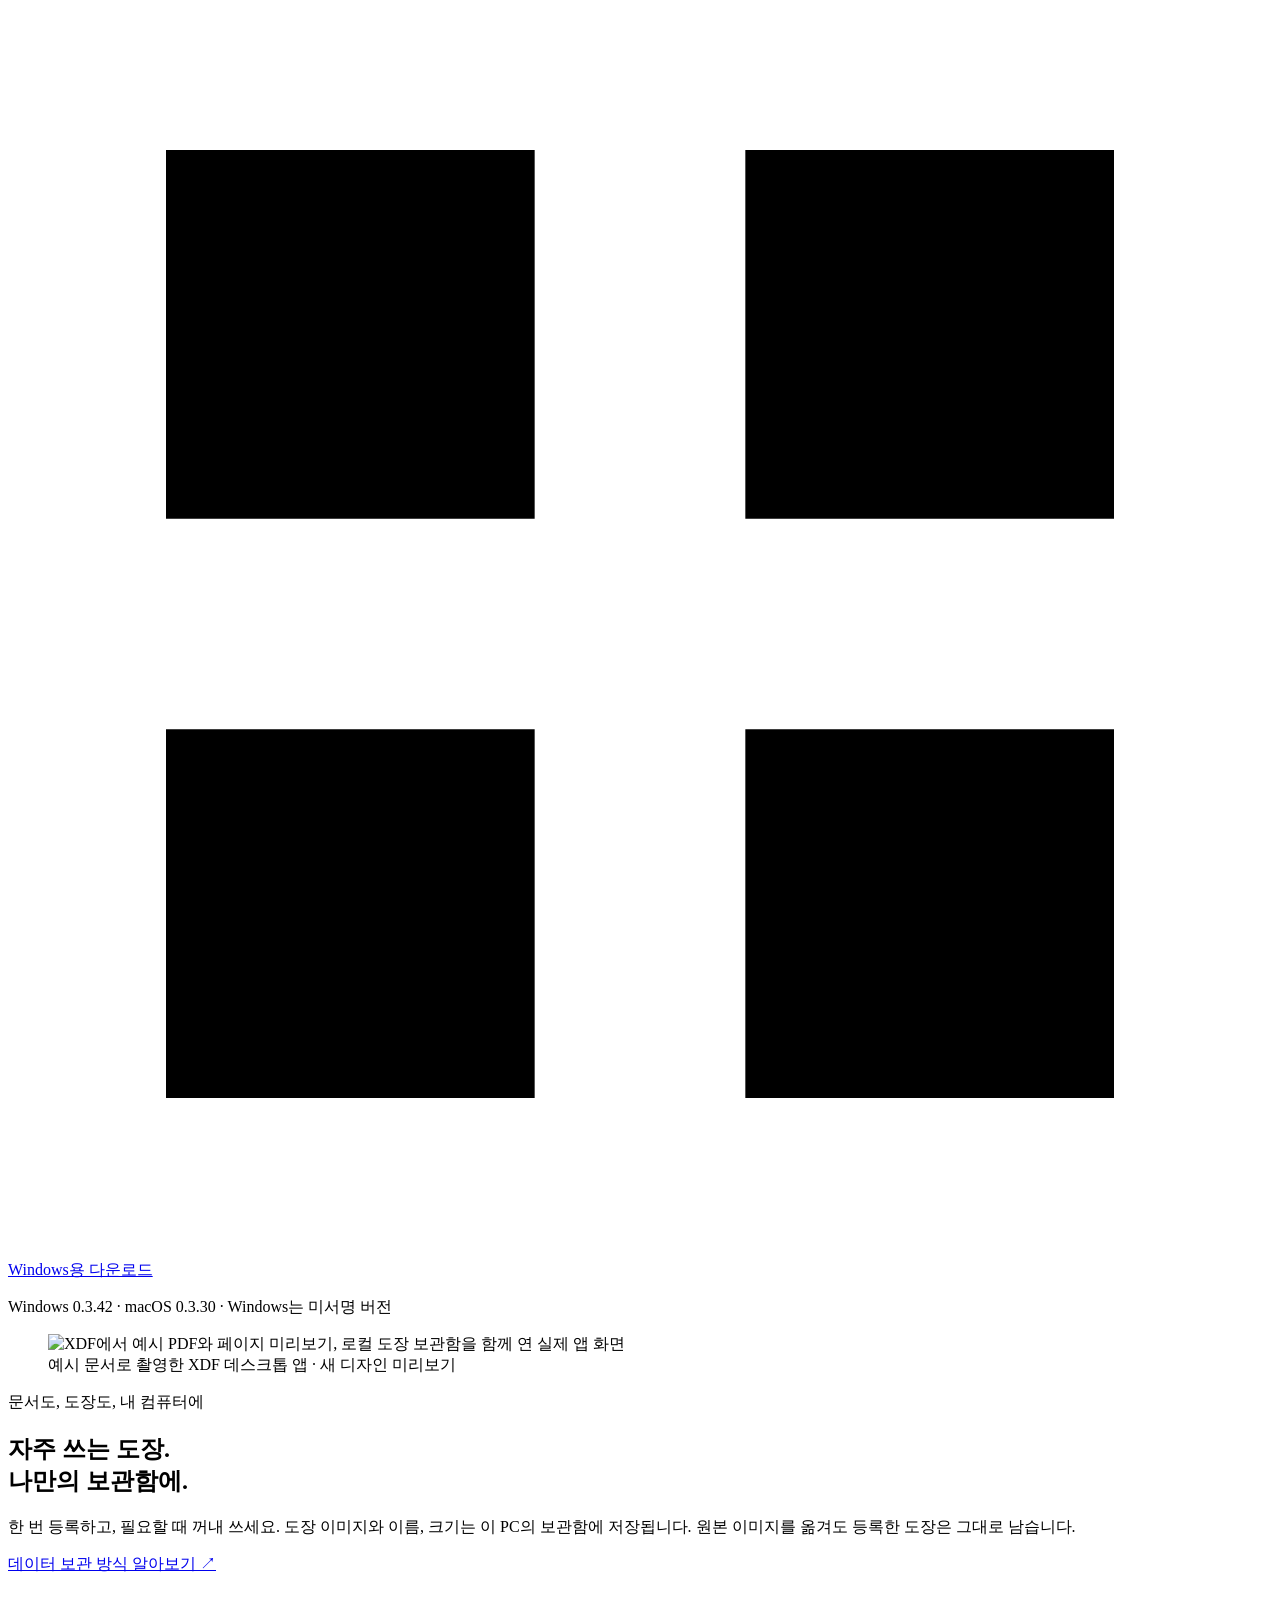
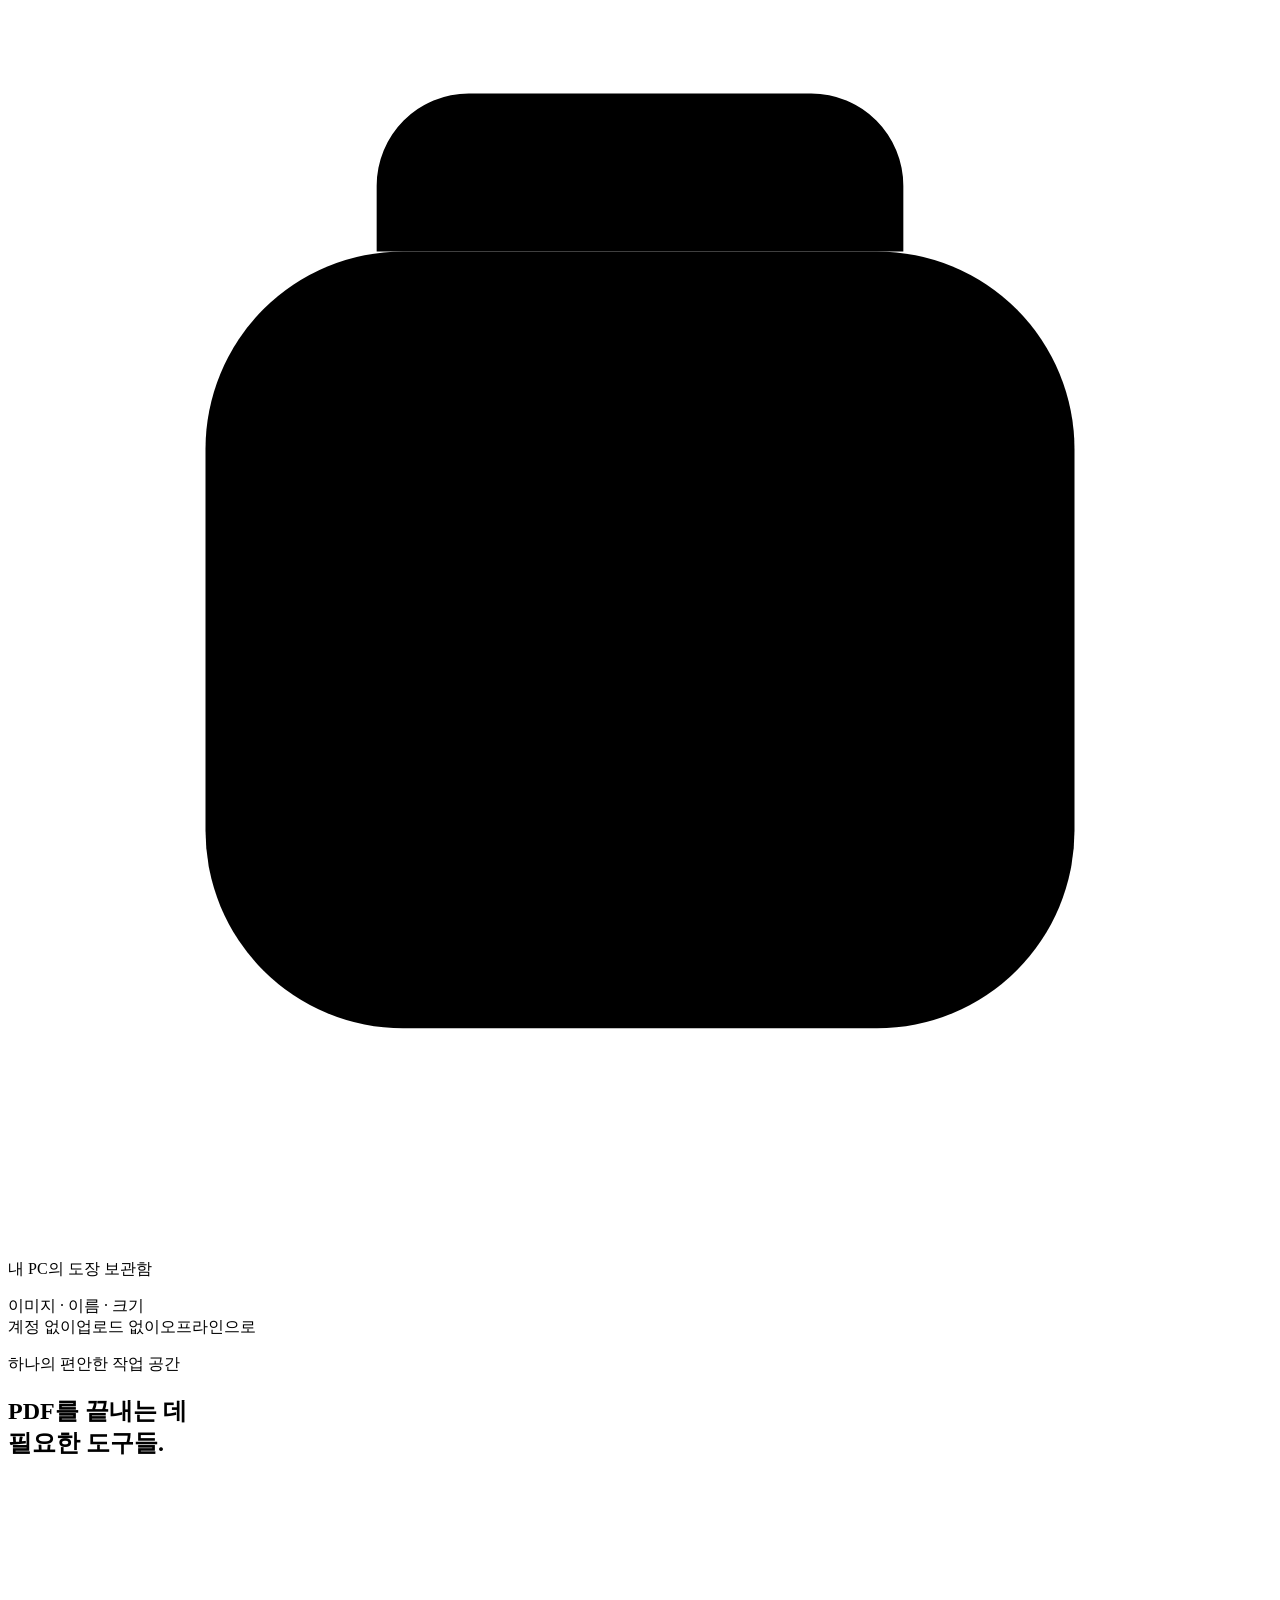
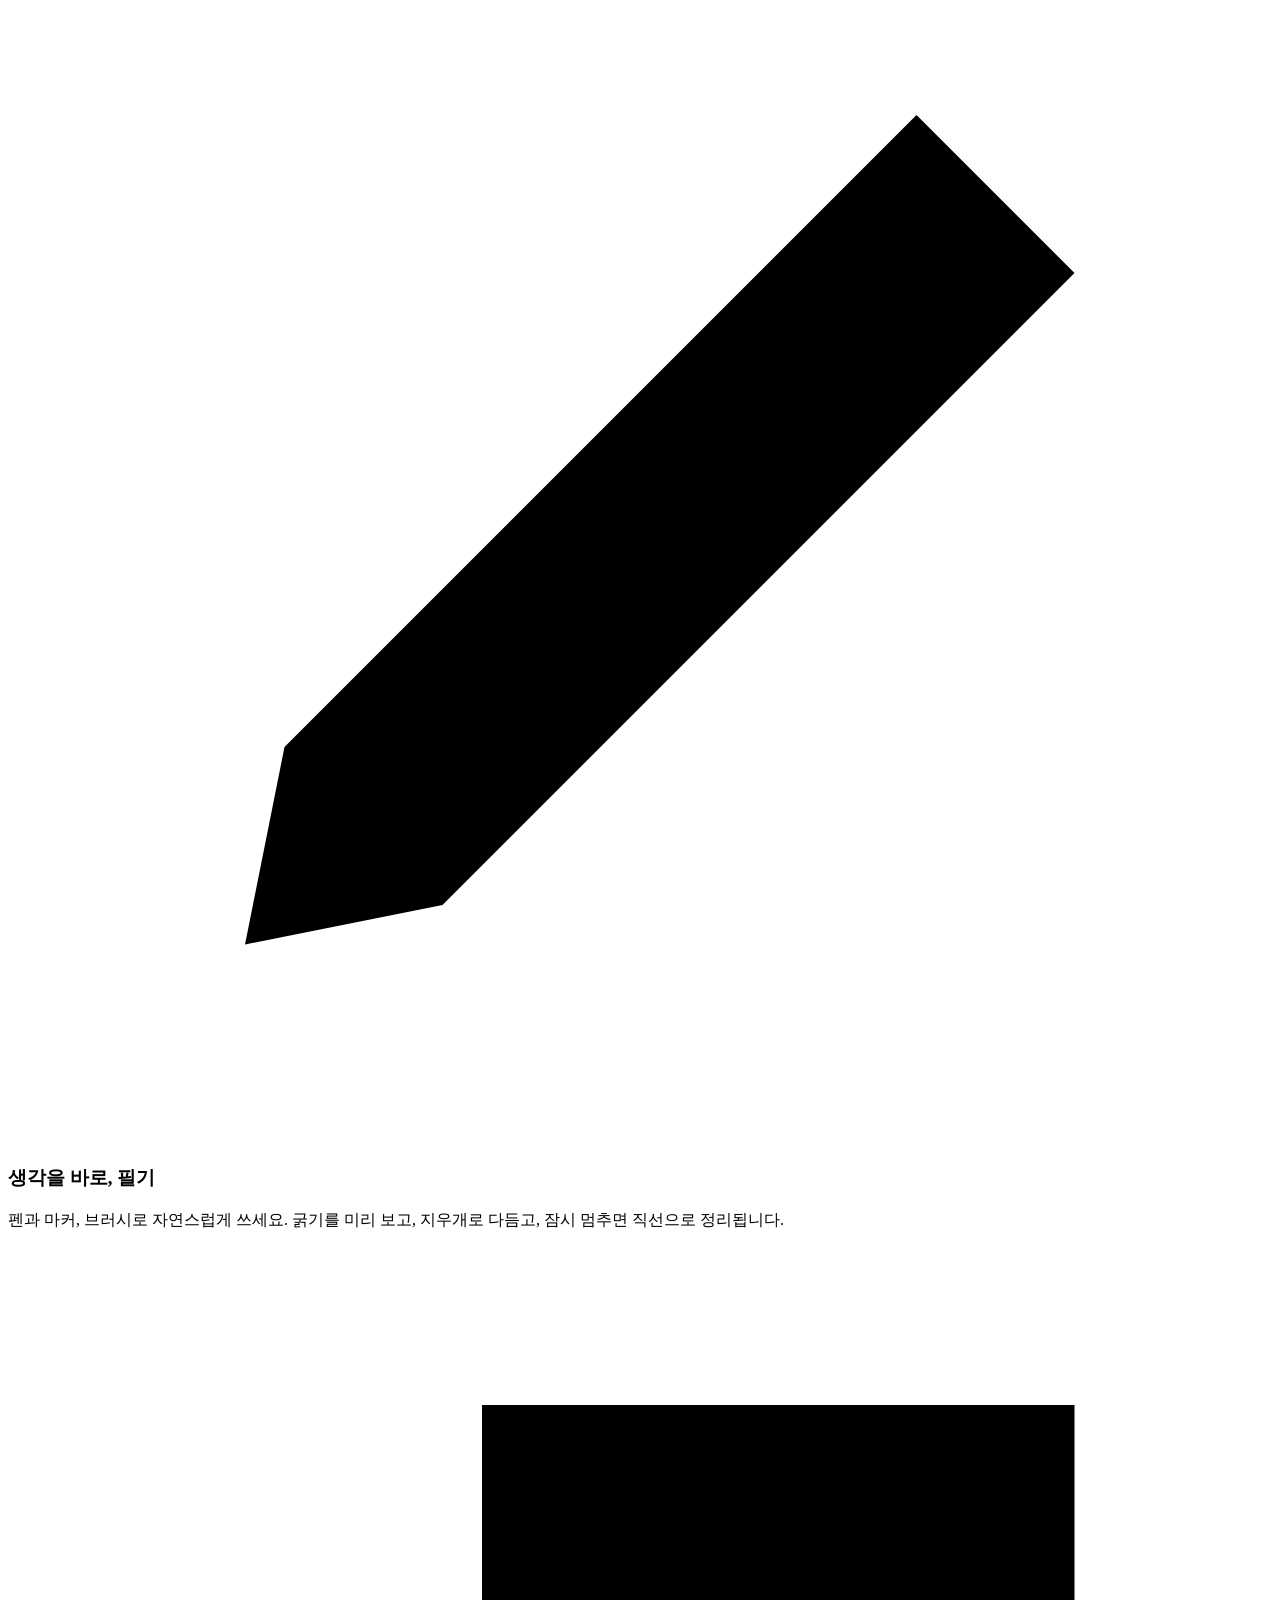
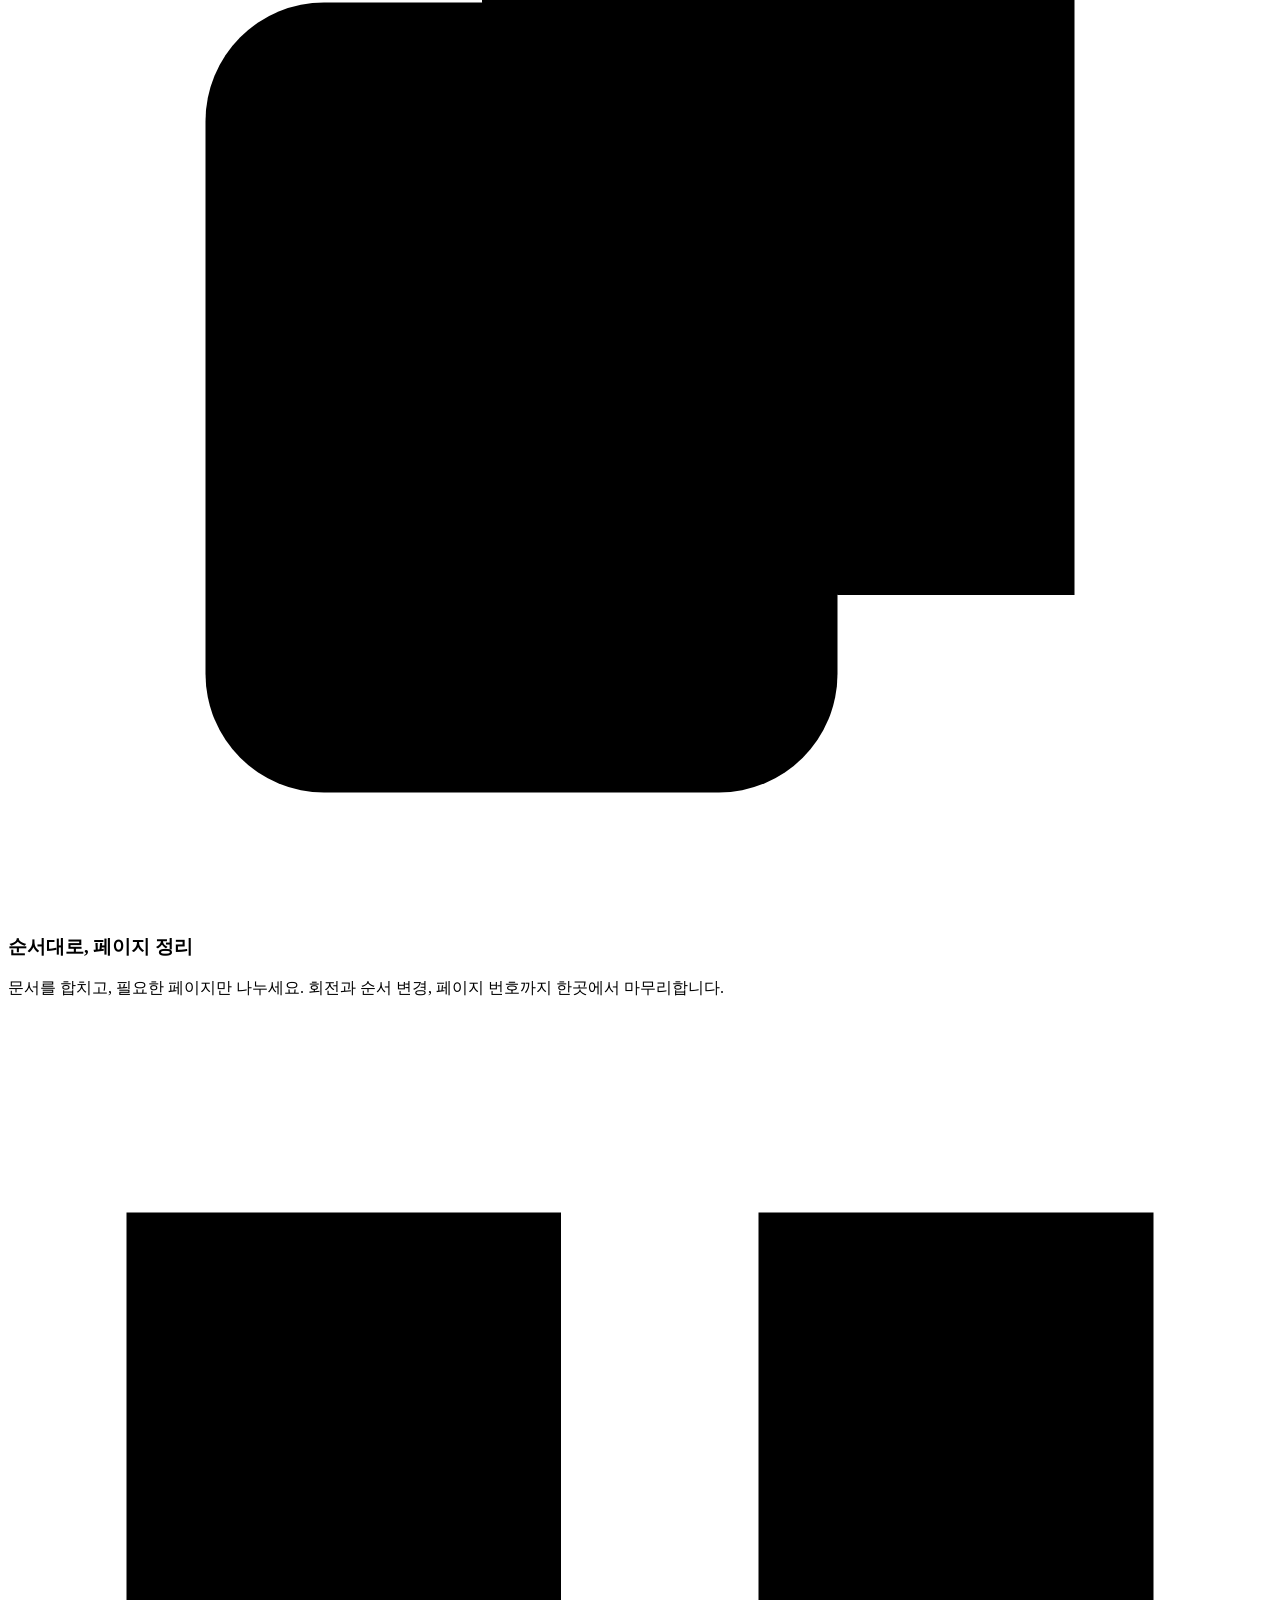
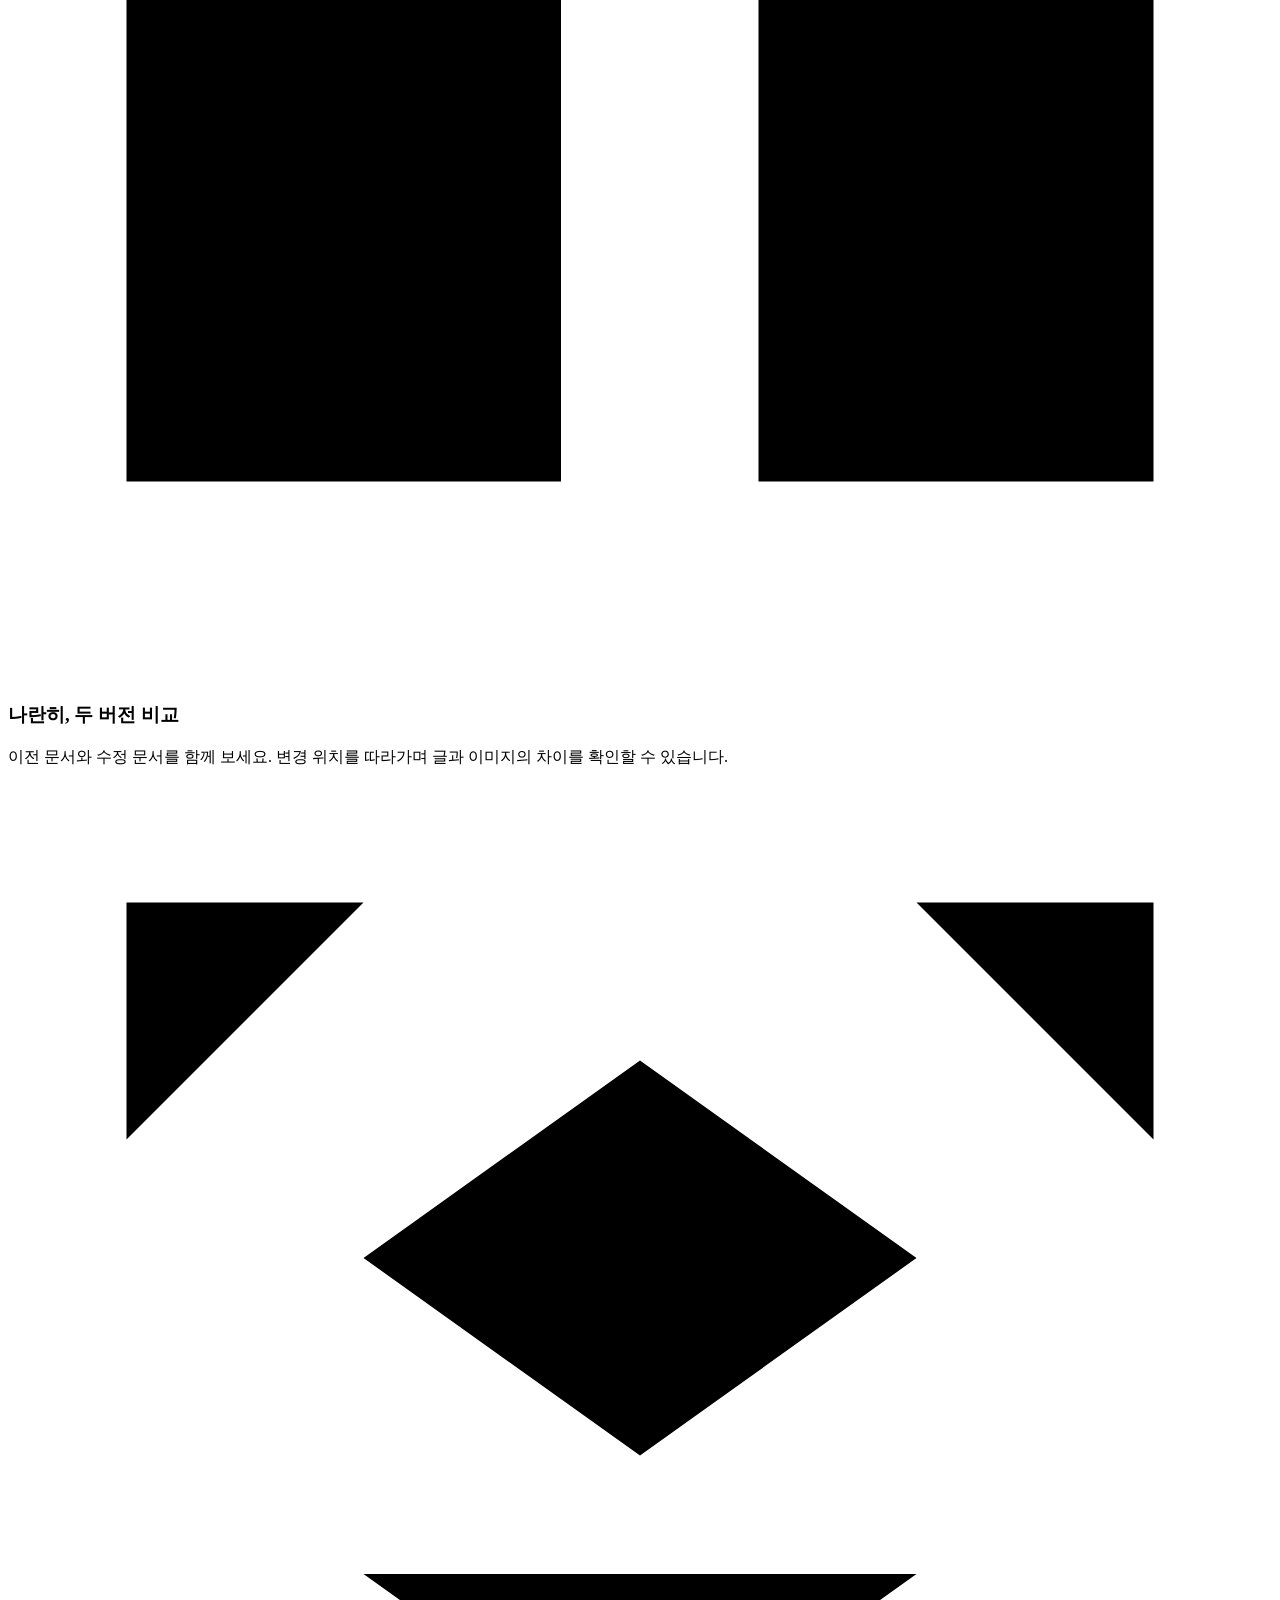
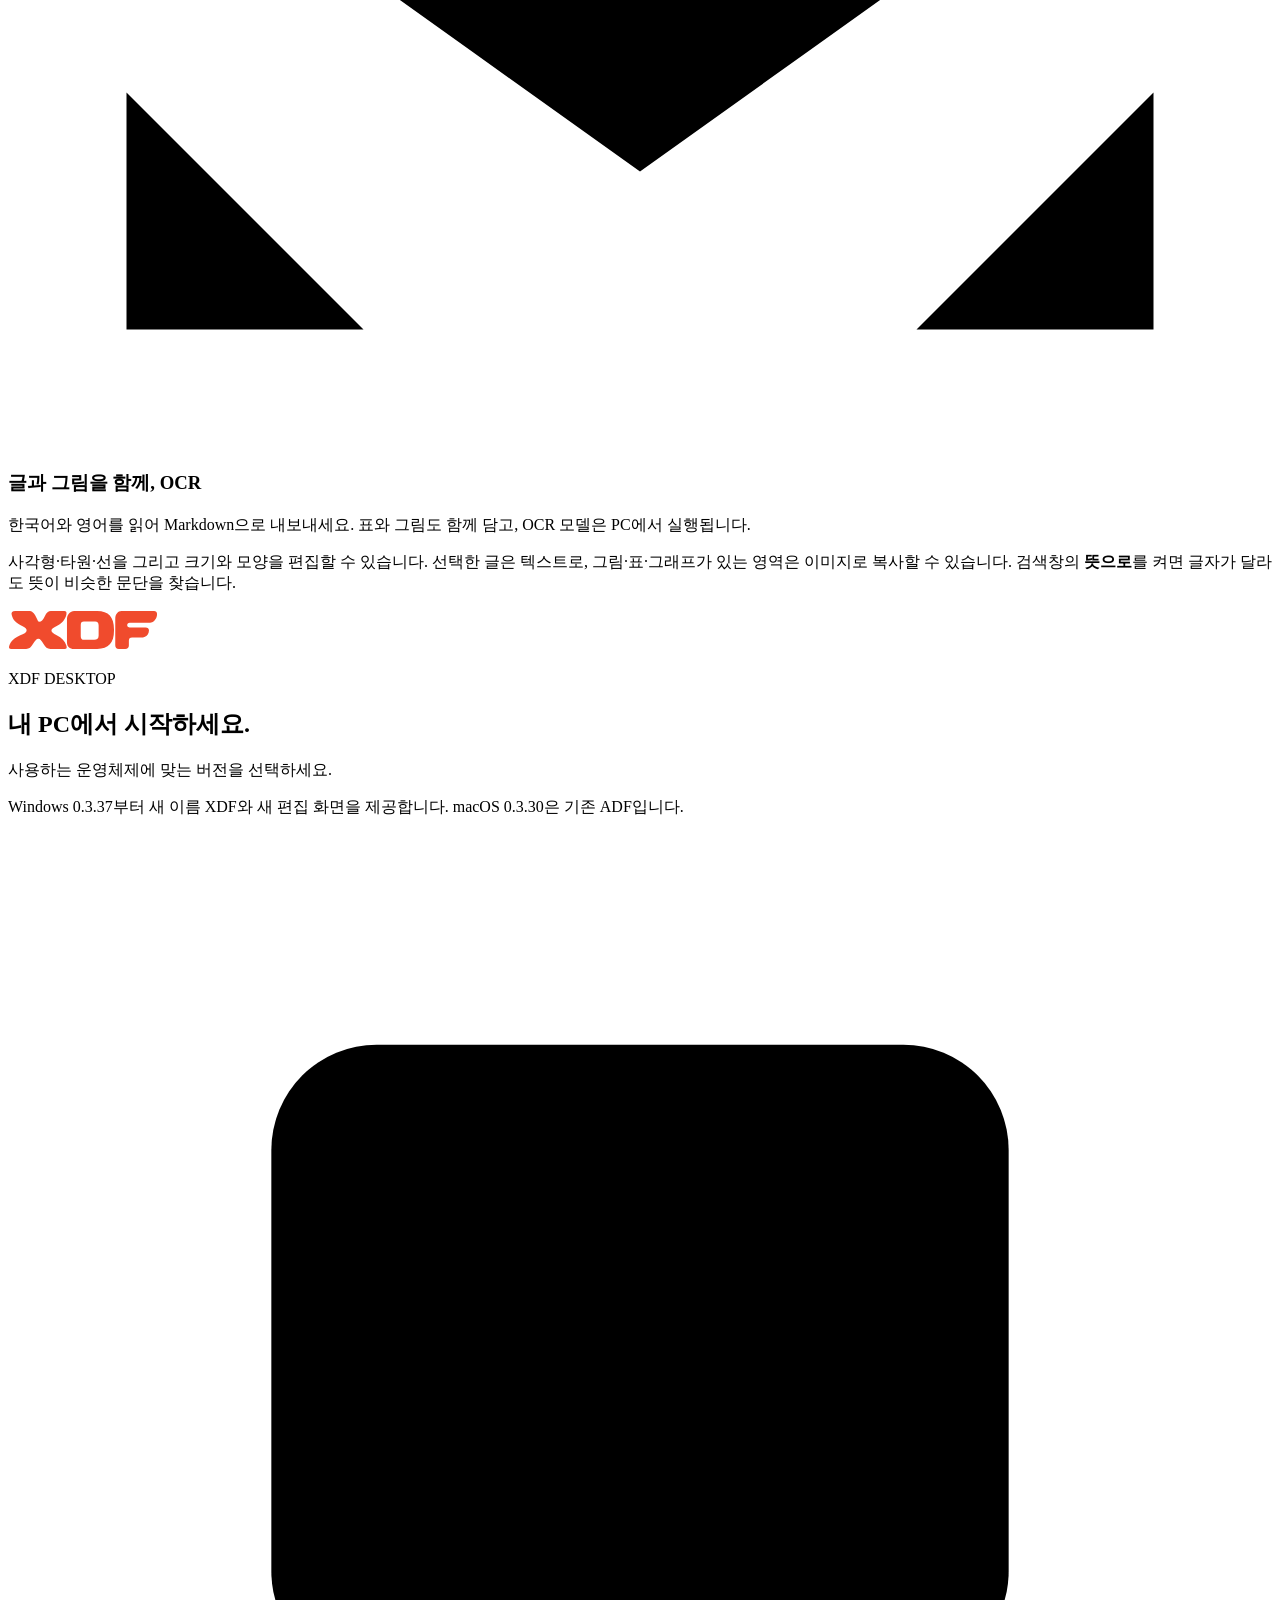
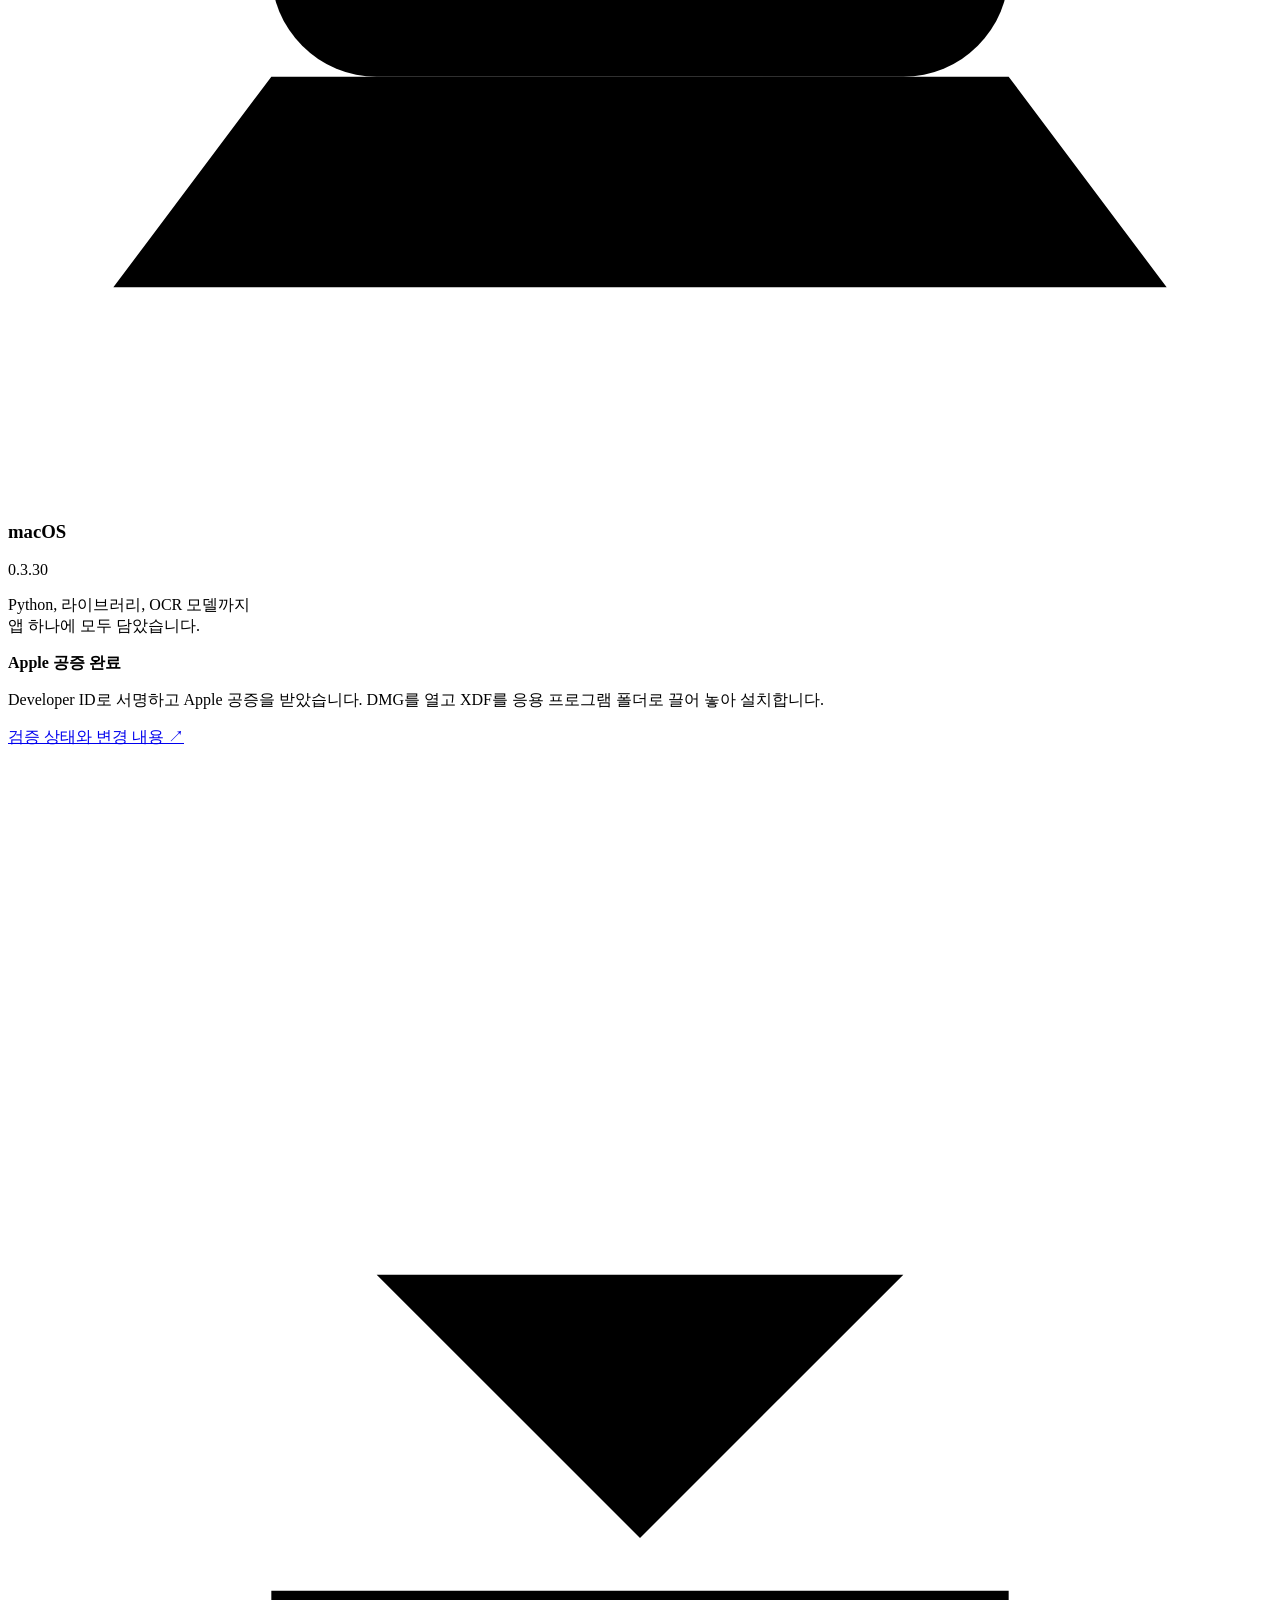
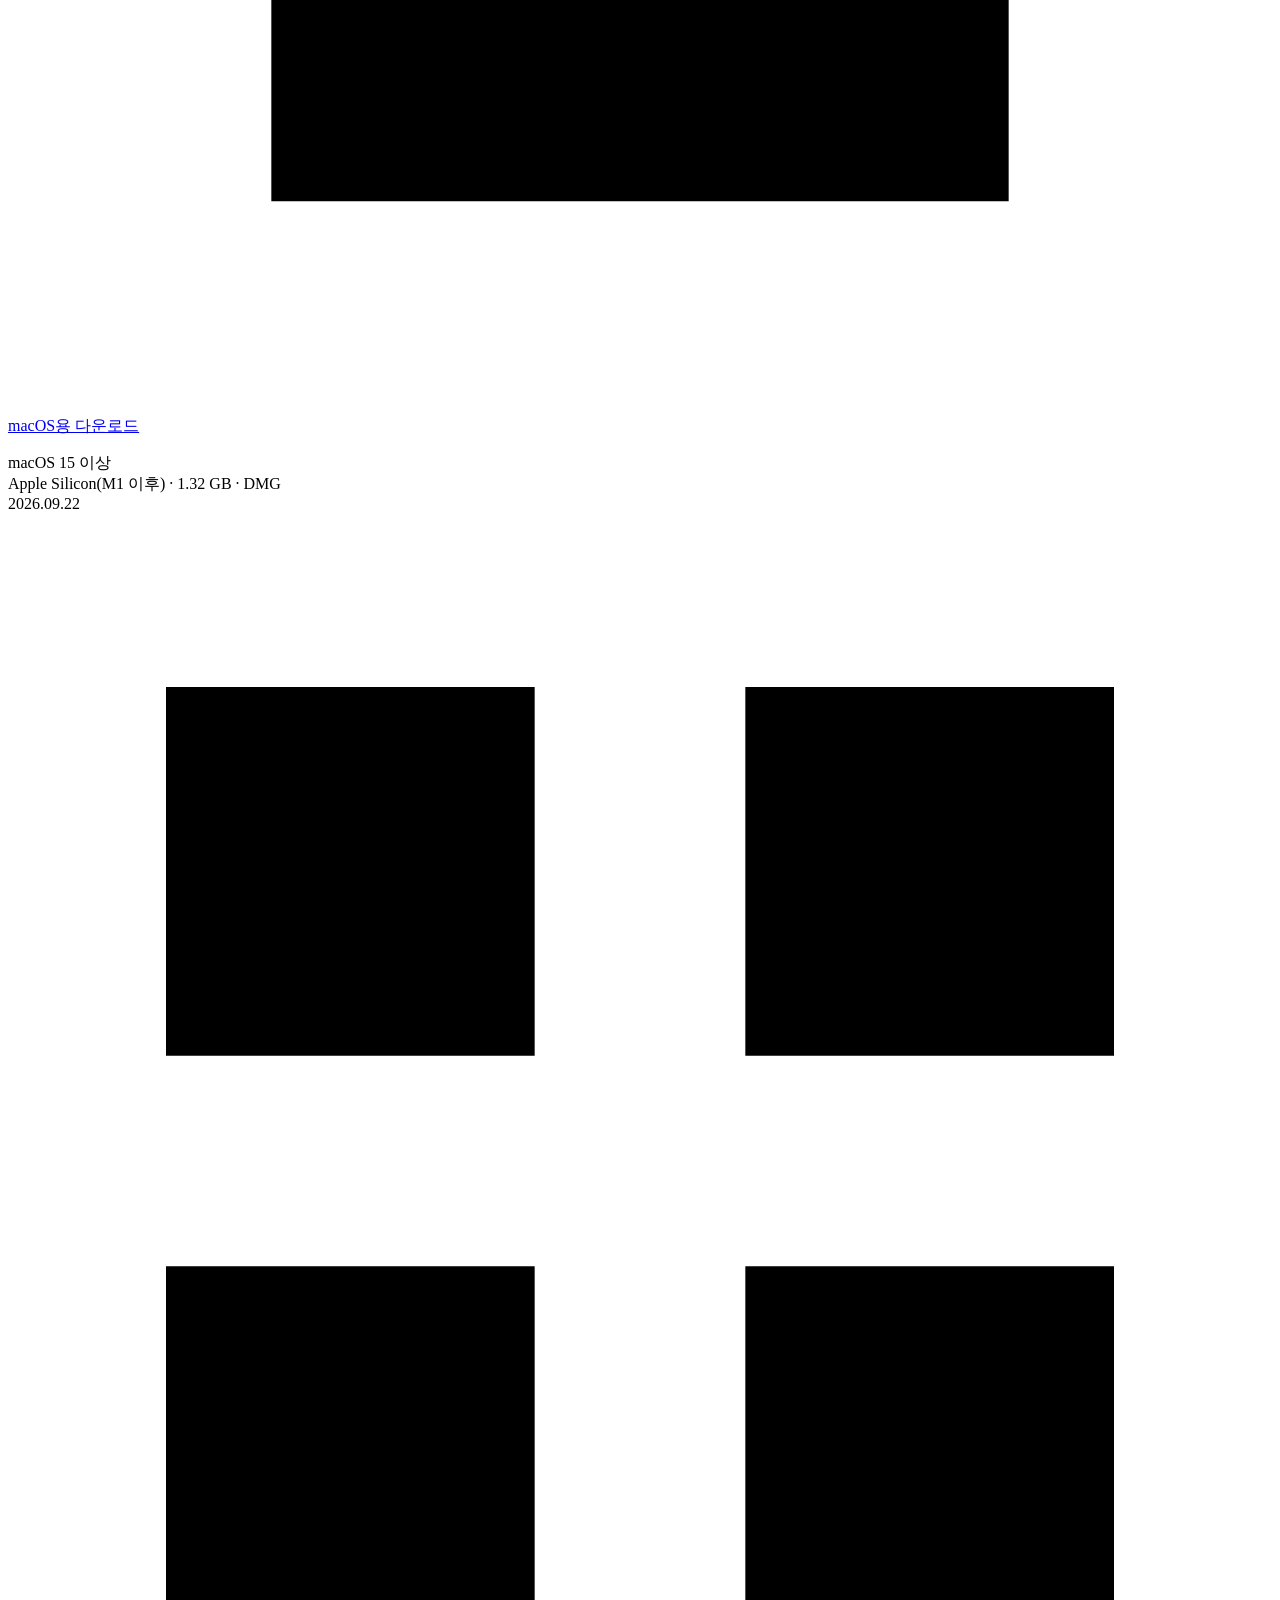
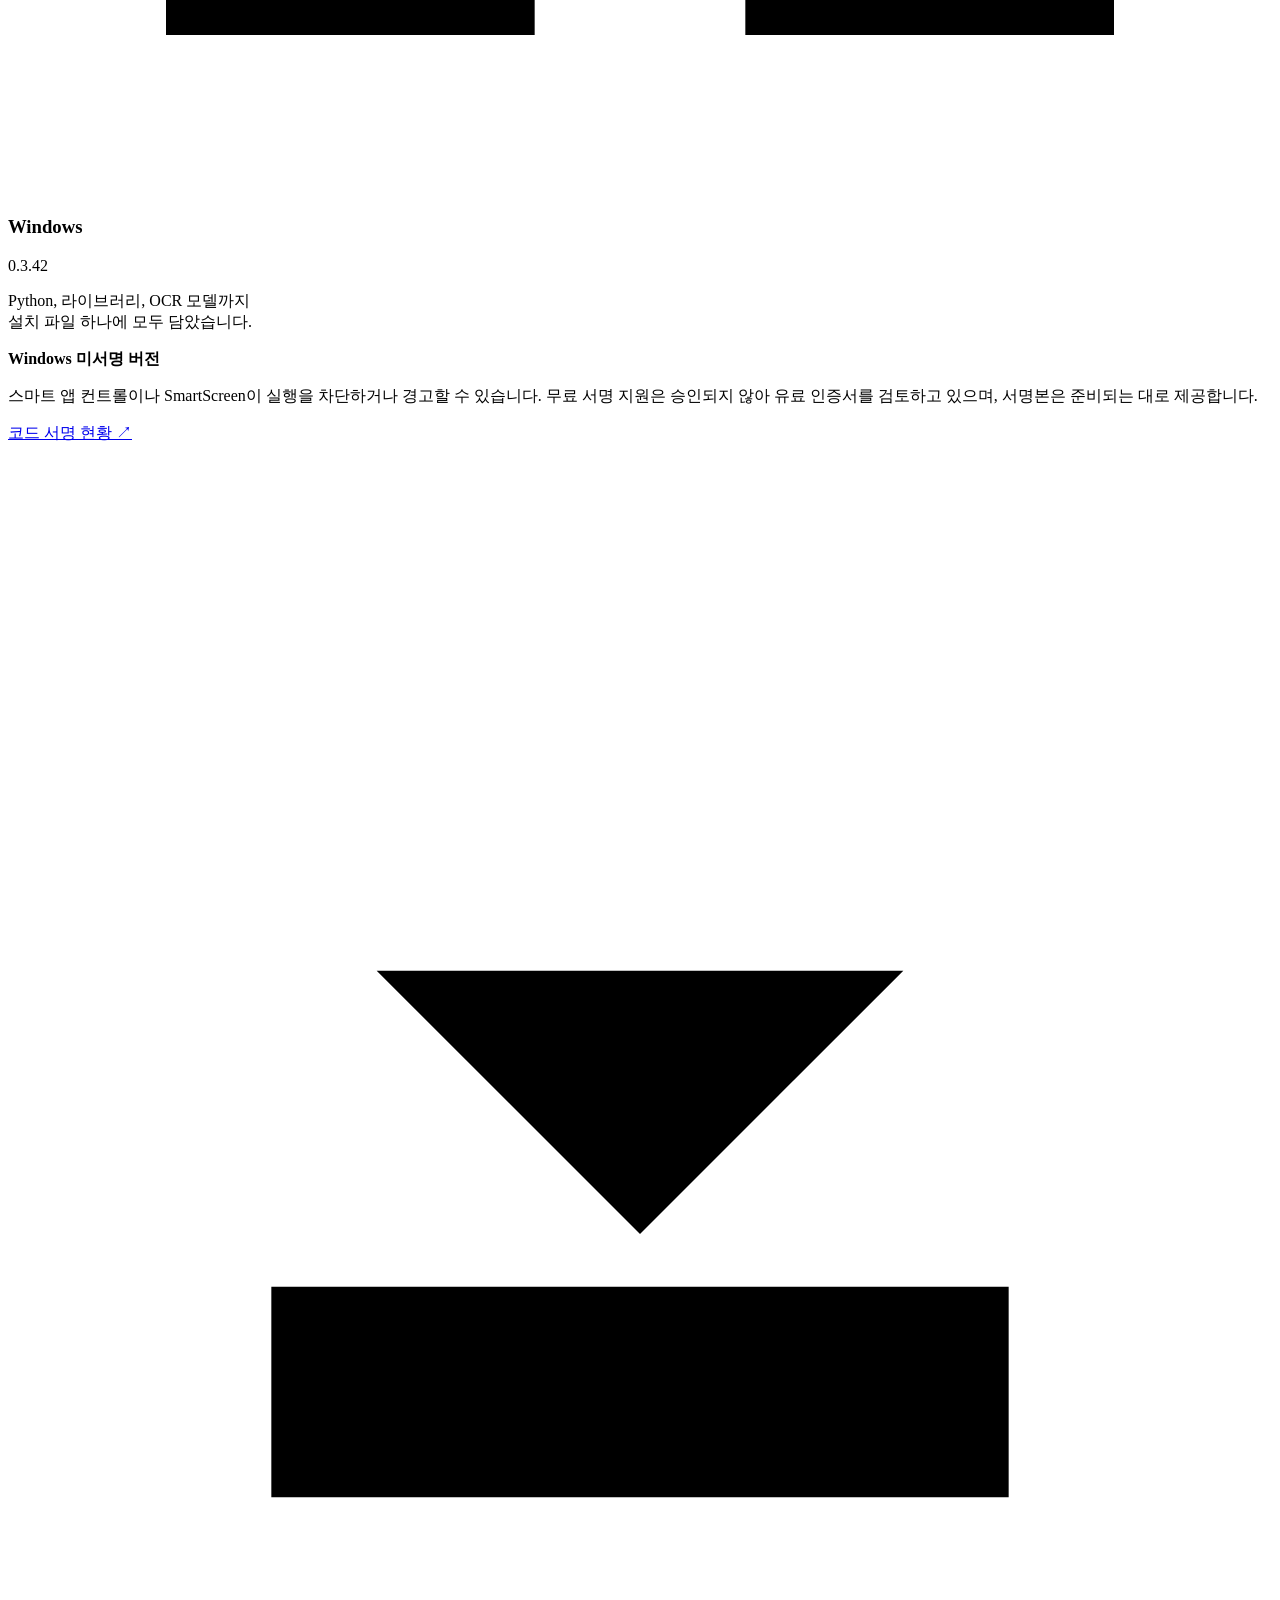
==== commit 68af33dd: "Publish XDF 0.3.42 documentation and download links" ====
--- a/site/index.html
+++ b/site/index.html
@@ -64,7 +64,7 @@
           >
         </div>
         <p class="hero-meta">
-          Windows 0.3.41 · macOS 0.3.30 <span>·</span> Windows는 미서명 버전
+          Windows 0.3.42 · macOS 0.3.30 <span>·</span> Windows는 미서명 버전
         </p>
         <figure class="app-preview">
           <img
@@ -235,7 +235,7 @@
                 <path d="M3 3h7v7H3zM14 3h7v7h-7zM3 14h7v7H3zM14 14h7v7h-7z" />
               </svg>
               <h3 id="windows-title">Windows</h3>
-              <p class="platform-status">0.3.41</p>
+              <p class="platform-status">0.3.42</p>
               <p class="platform-description">
                 Python, 라이브러리, OCR 모델까지<br />설치 파일 하나에 모두
                 담았습니다.
@@ -254,7 +254,7 @@
               <div class="platform-action">
                 <a
                   class="button primary download-file"
-                  href="https://github.com/Keilkim/ADF/releases/download/v0.3.41/ADF-Setup-0.3.41.exe"
+                  href="https://github.com/Keilkim/ADF/releases/download/v0.3.42/ADF-Setup-0.3.42.exe"
                   aria-describedby="windows-release-status"
                 >
                   <svg viewBox="0 0 24 24" aria-hidden="true">
@@ -262,7 +262,7 @@
                   >Windows용 다운로드
                 </a>
                 <p class="download-meta">
-                  Windows 10 1809 이상 · Windows 11<br />Intel/AMD x64 · 1.28 GB · EXE<br />2026.10.02
+                  Windows 10 1809 이상 · Windows 11<br />Intel/AMD x64 · 1.28 GB · EXE<br />2026.10.04
                 </p>
               </div>
             </article>
@@ -273,10 +273,10 @@
               href="https://github.com/Keilkim/ADF/releases/download/v0.3.30/ADF-Source-0.3.30-macOS.zip"
               >macOS 대응 소스</a
             ><a
-              href="https://github.com/Keilkim/ADF/releases/download/v0.3.41/ADF-Source-0.3.41.zip"
+              href="https://github.com/Keilkim/ADF/releases/download/v0.3.42/ADF-Source-0.3.42.zip"
               >Windows 대응 소스</a
             ><a
-              href="https://github.com/Keilkim/ADF/releases/tag/v0.3.41"
+              href="https://github.com/Keilkim/ADF/releases/tag/v0.3.42"
               >외부 소스 · SHA-256 · 검증 기록</a
             >
           </div>
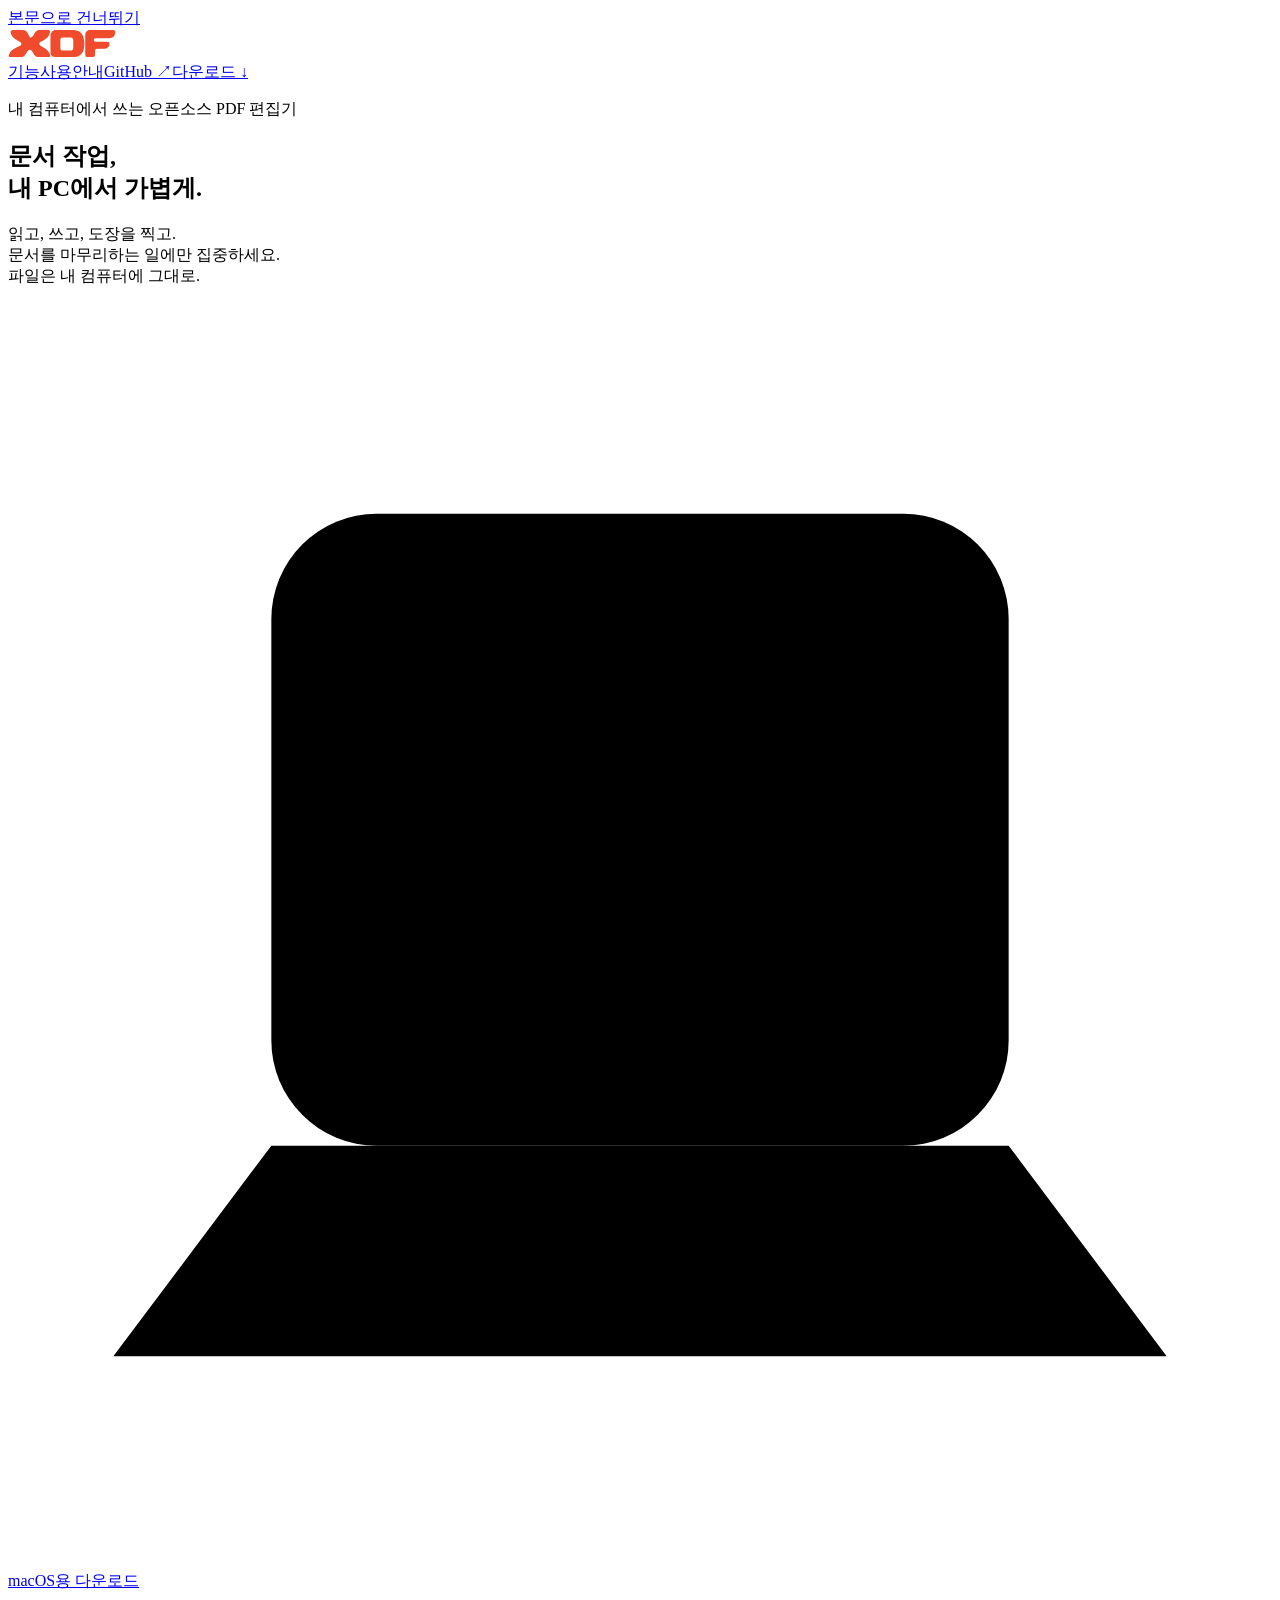
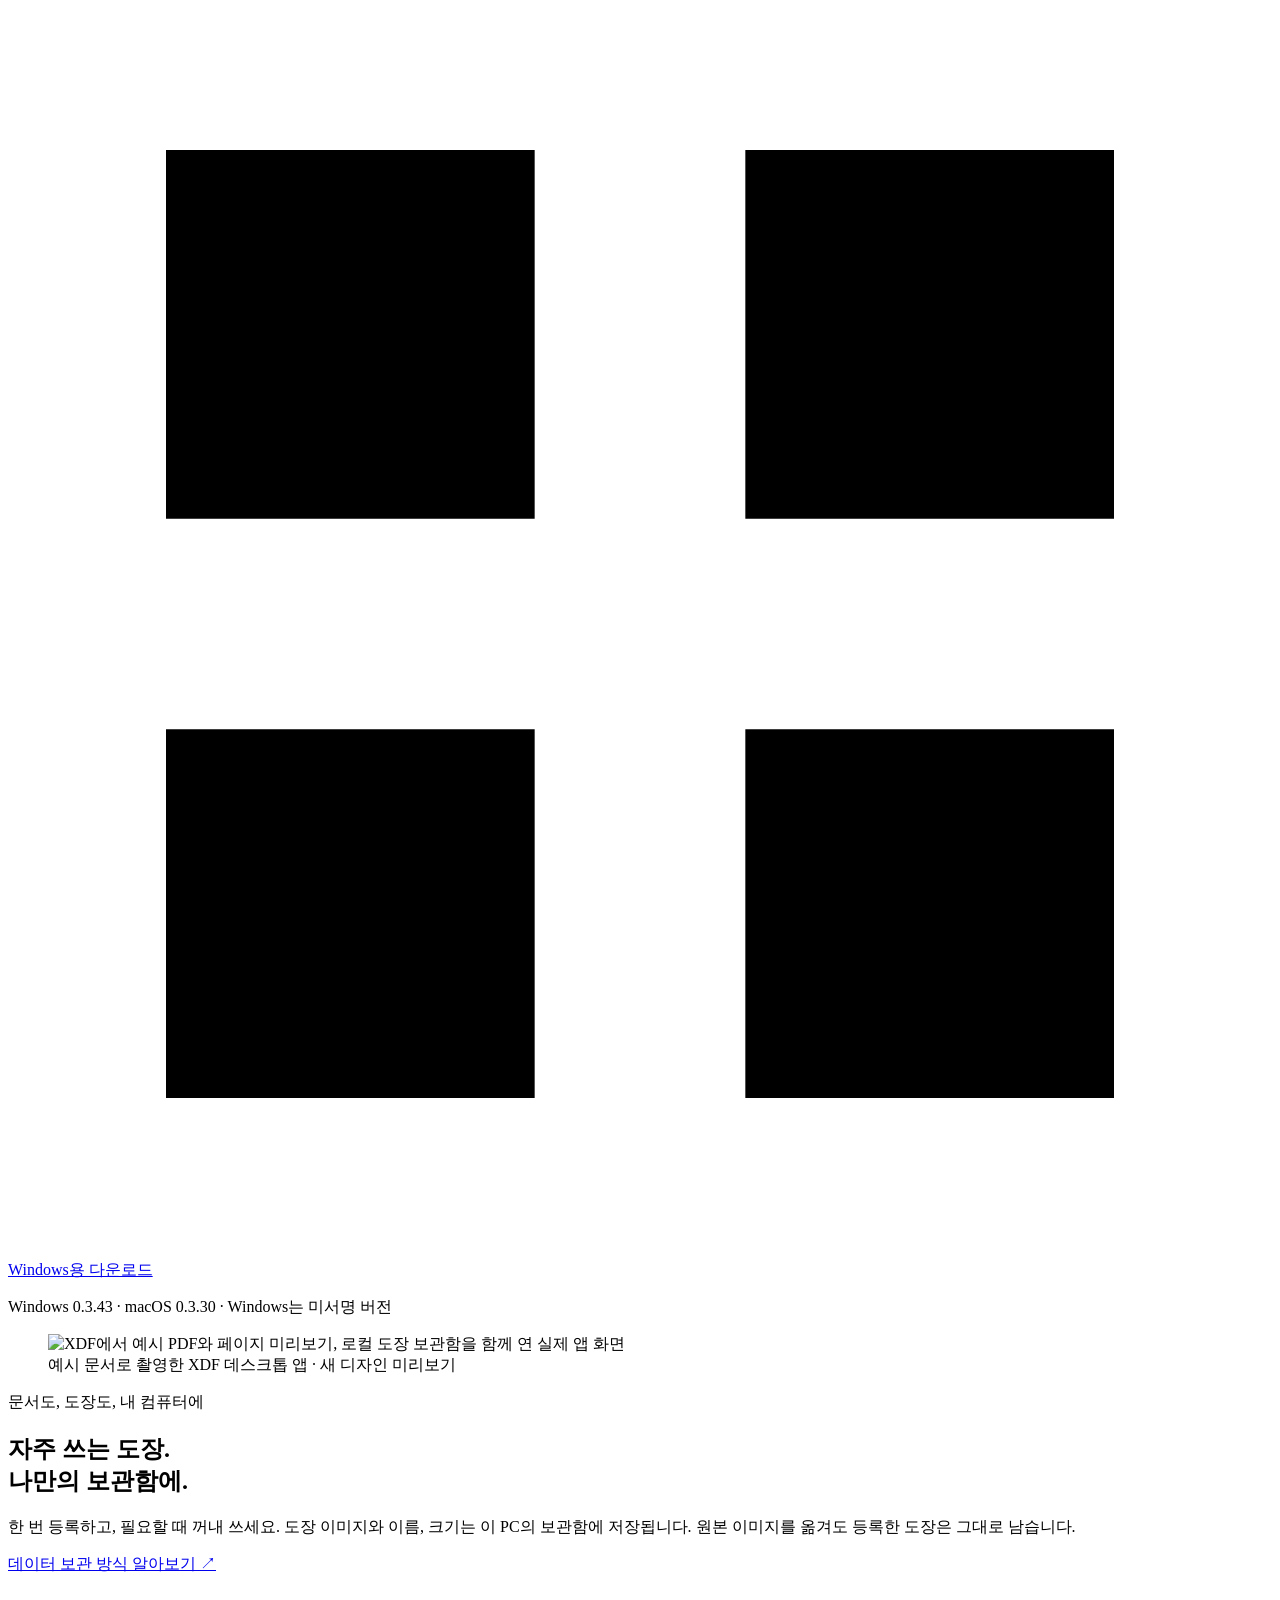
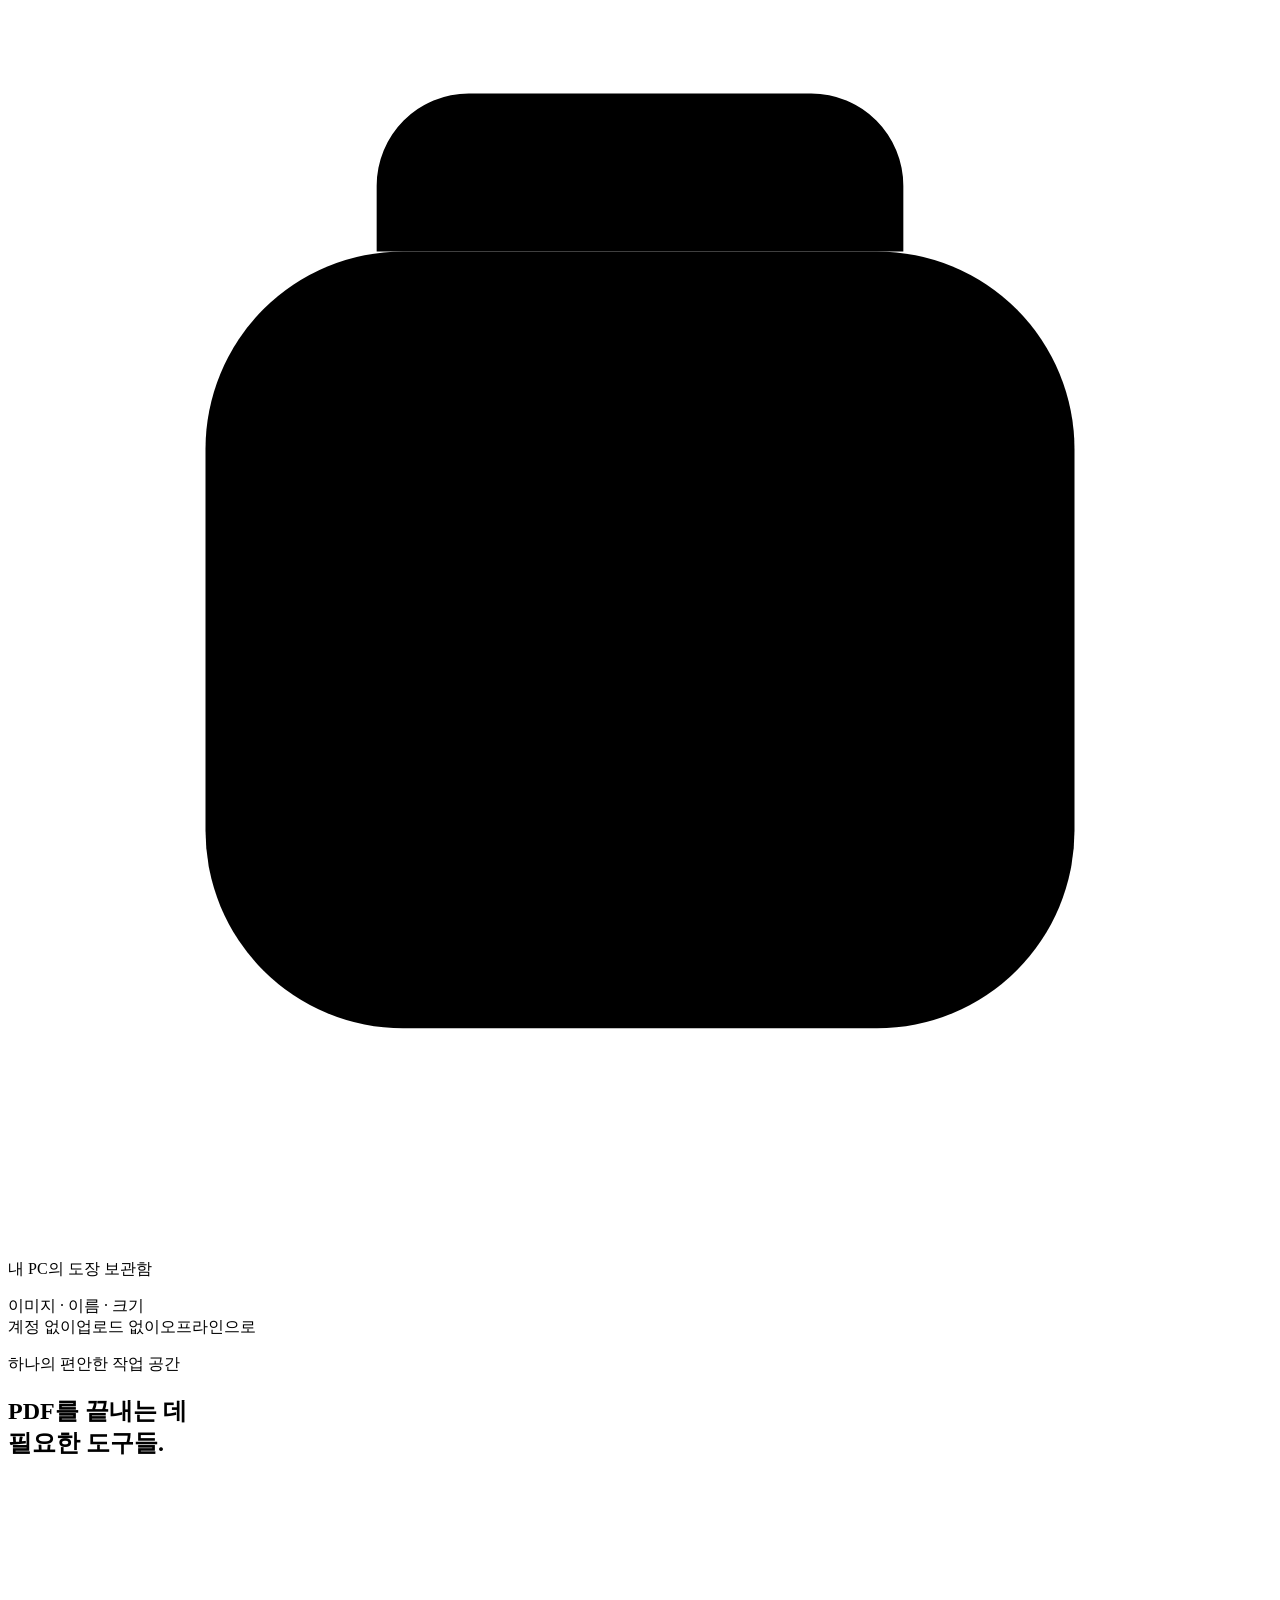
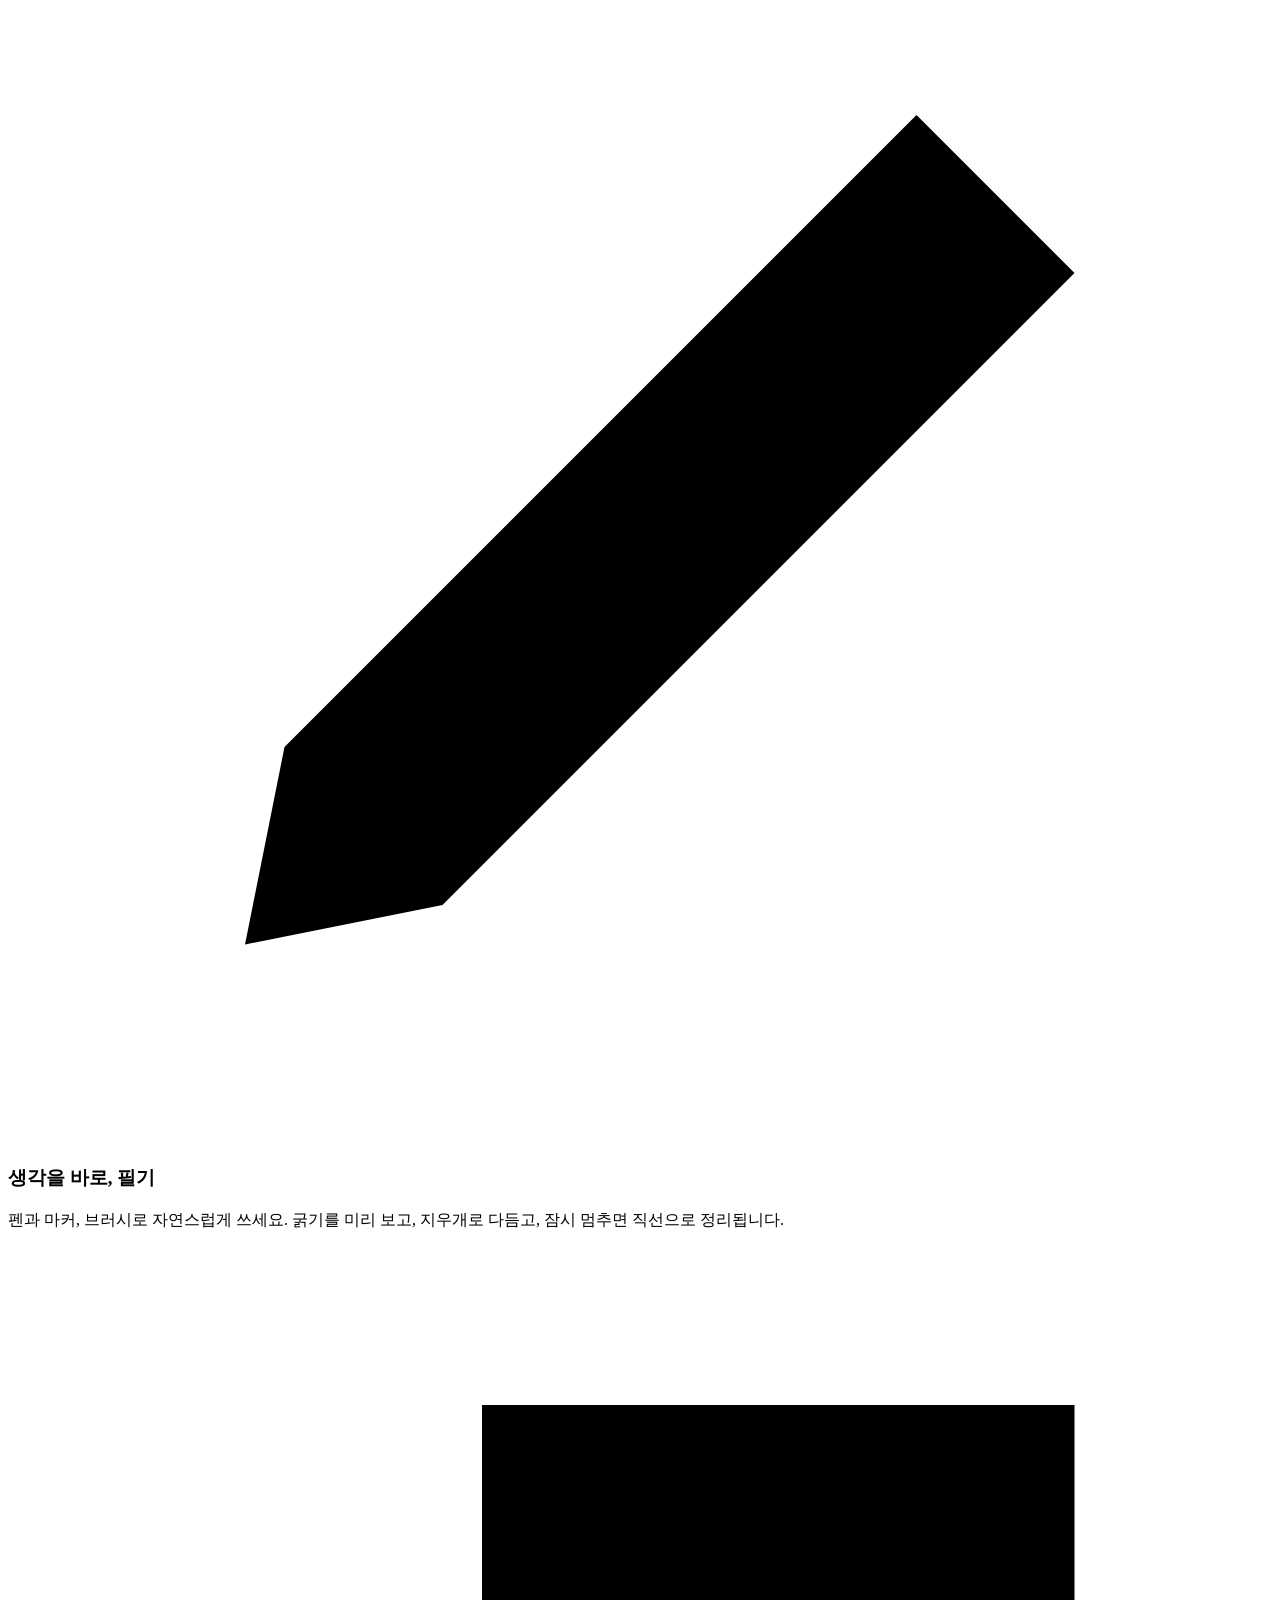
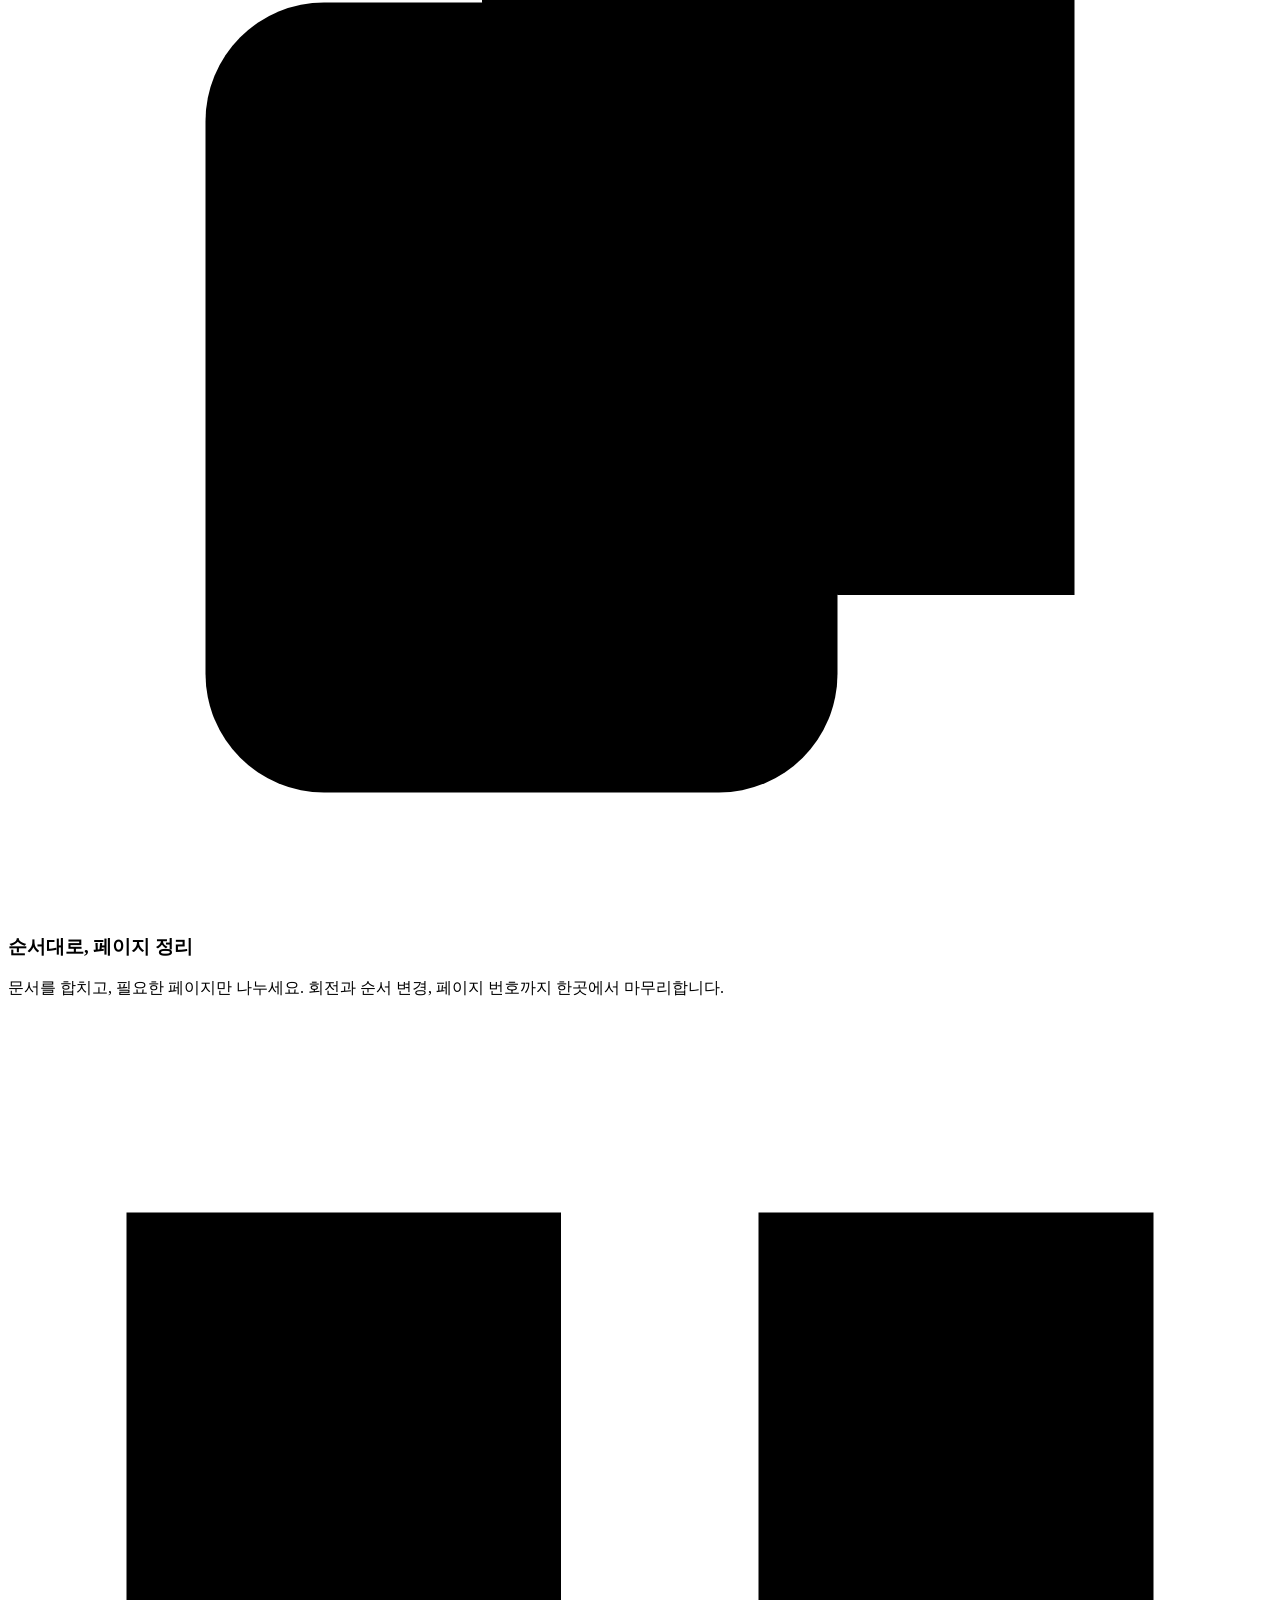
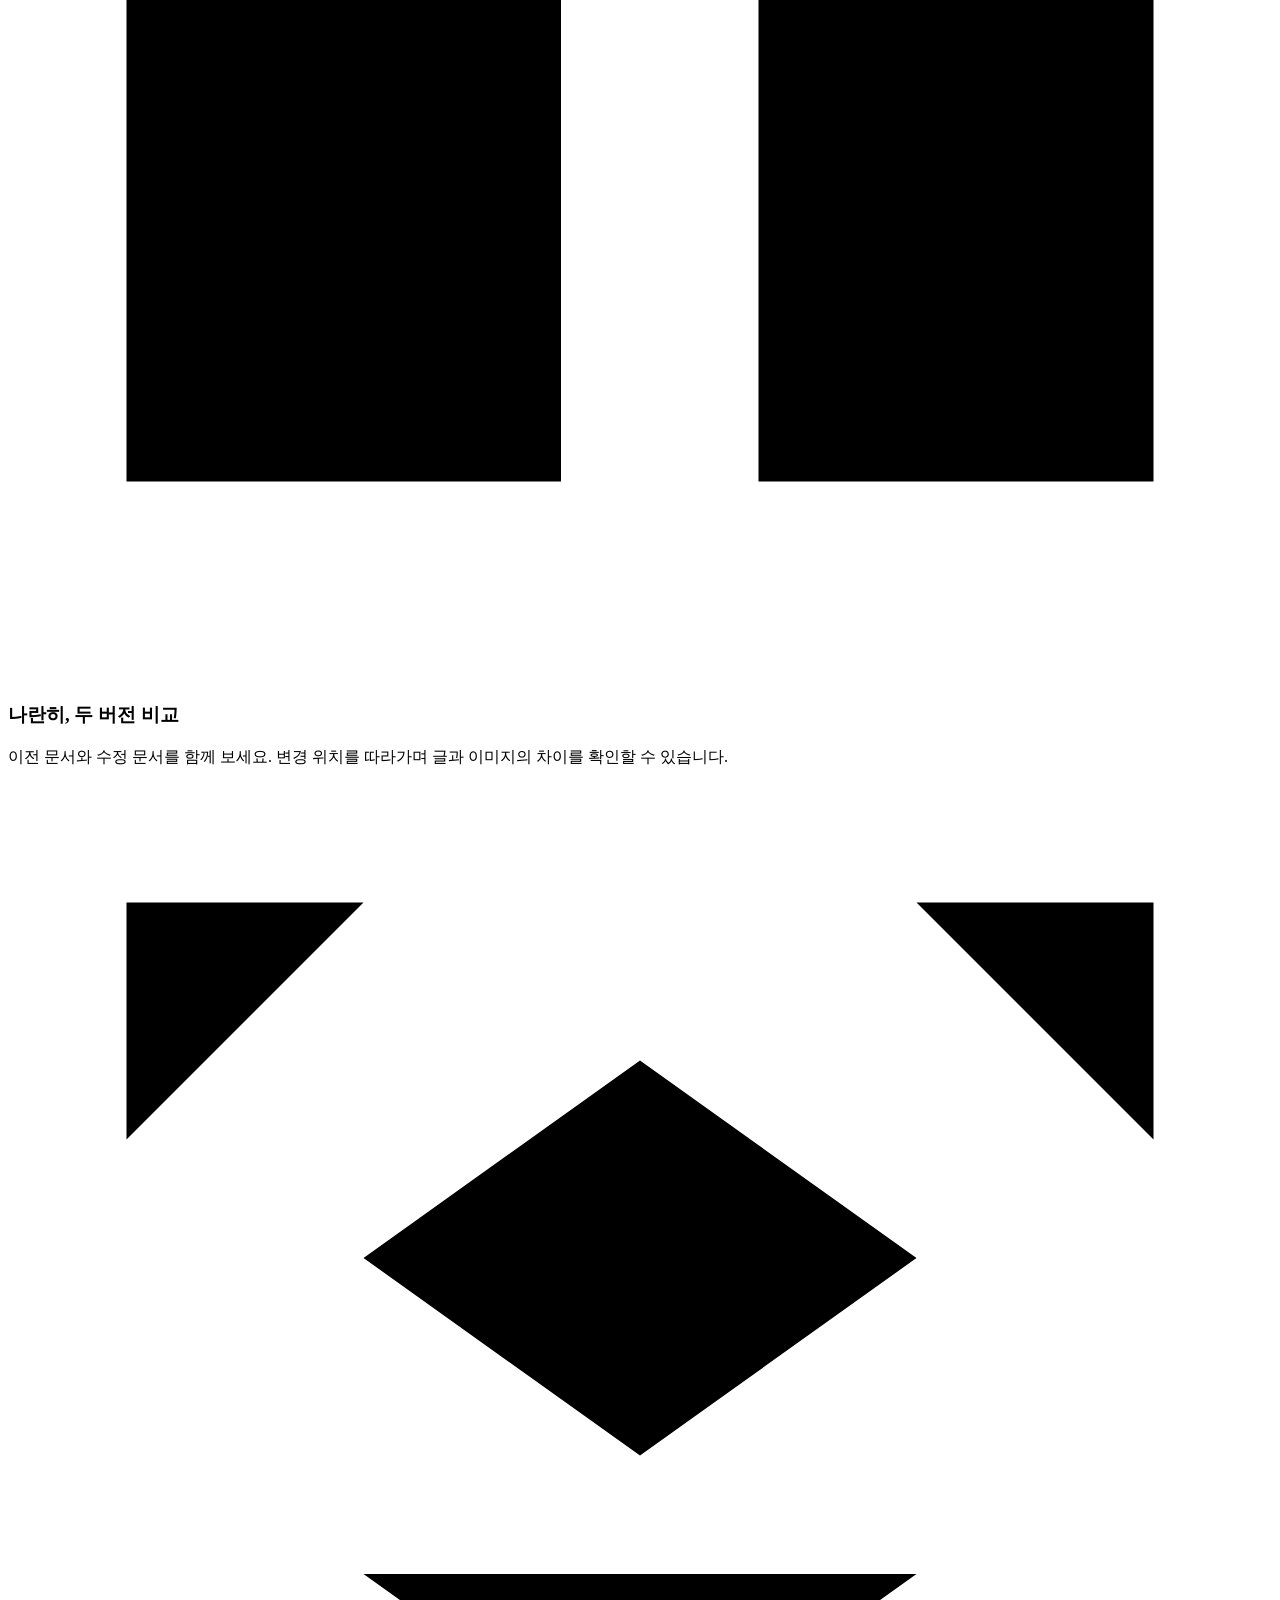
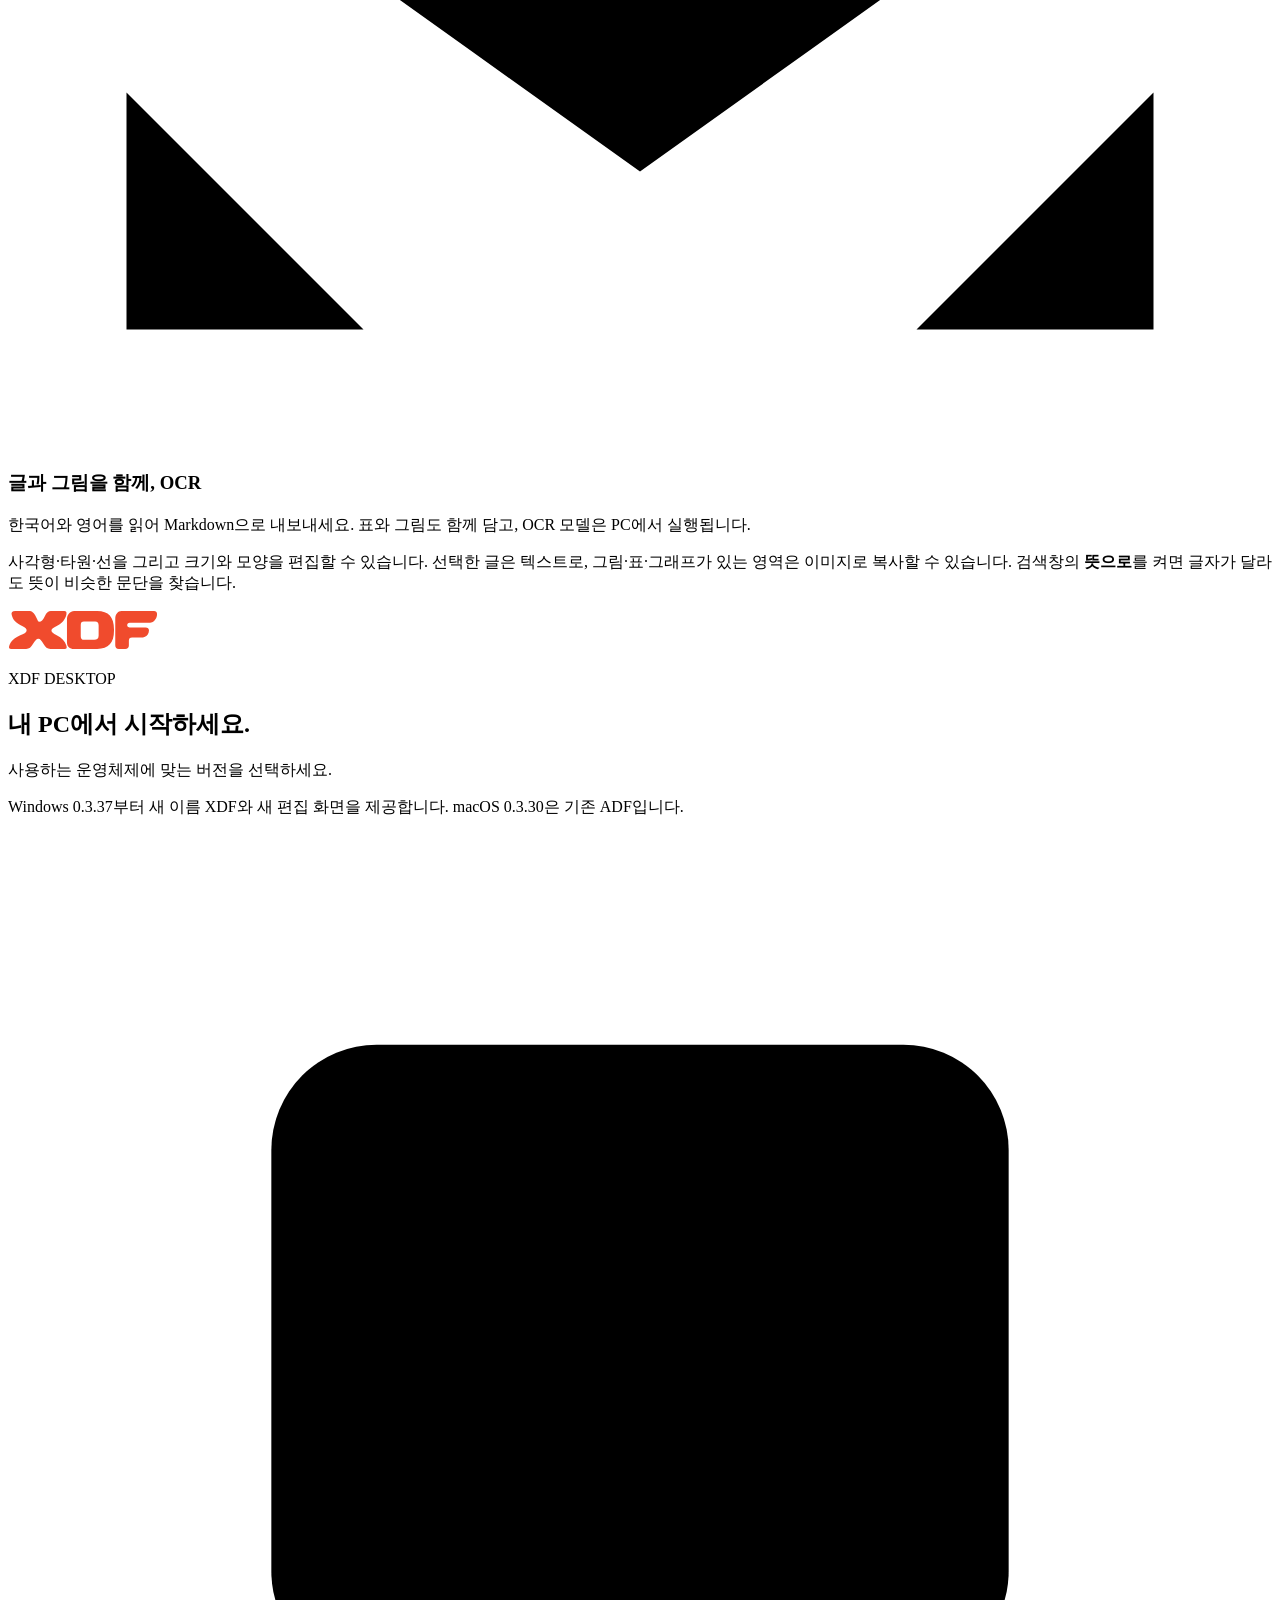
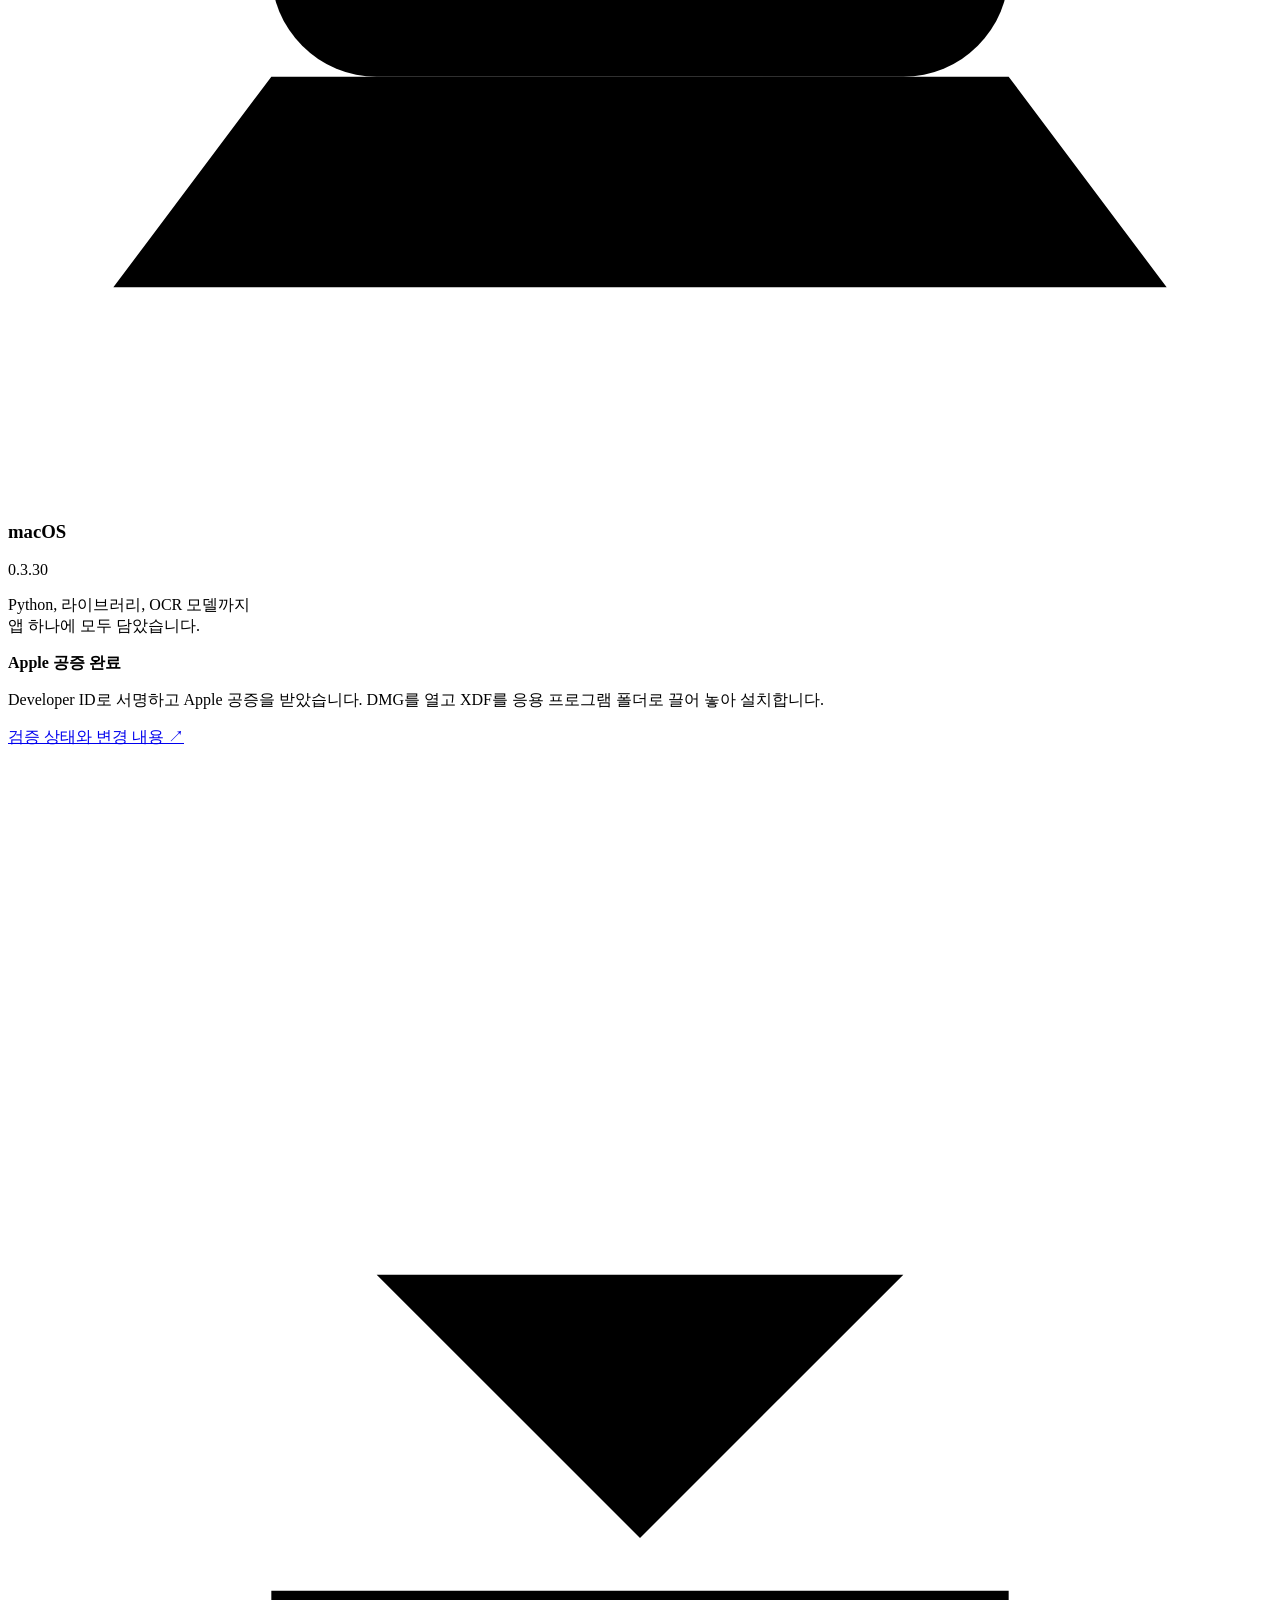
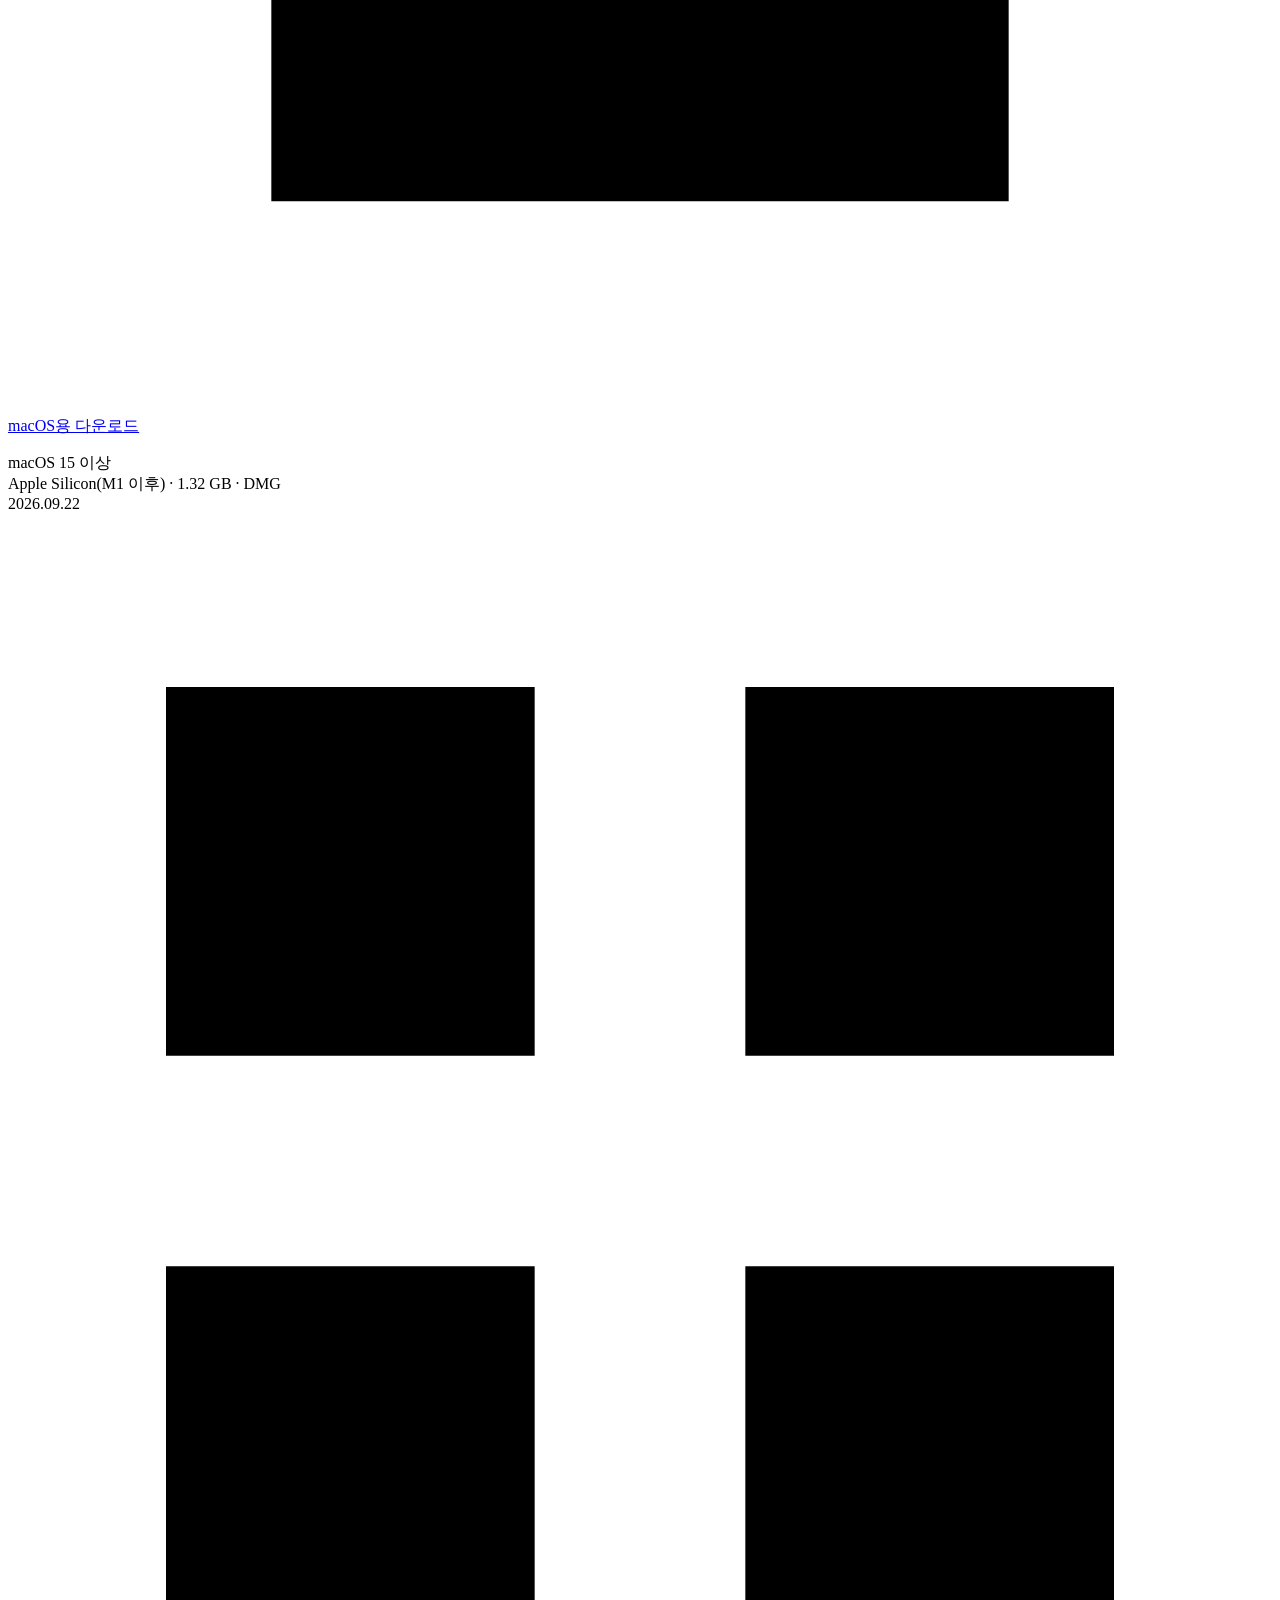
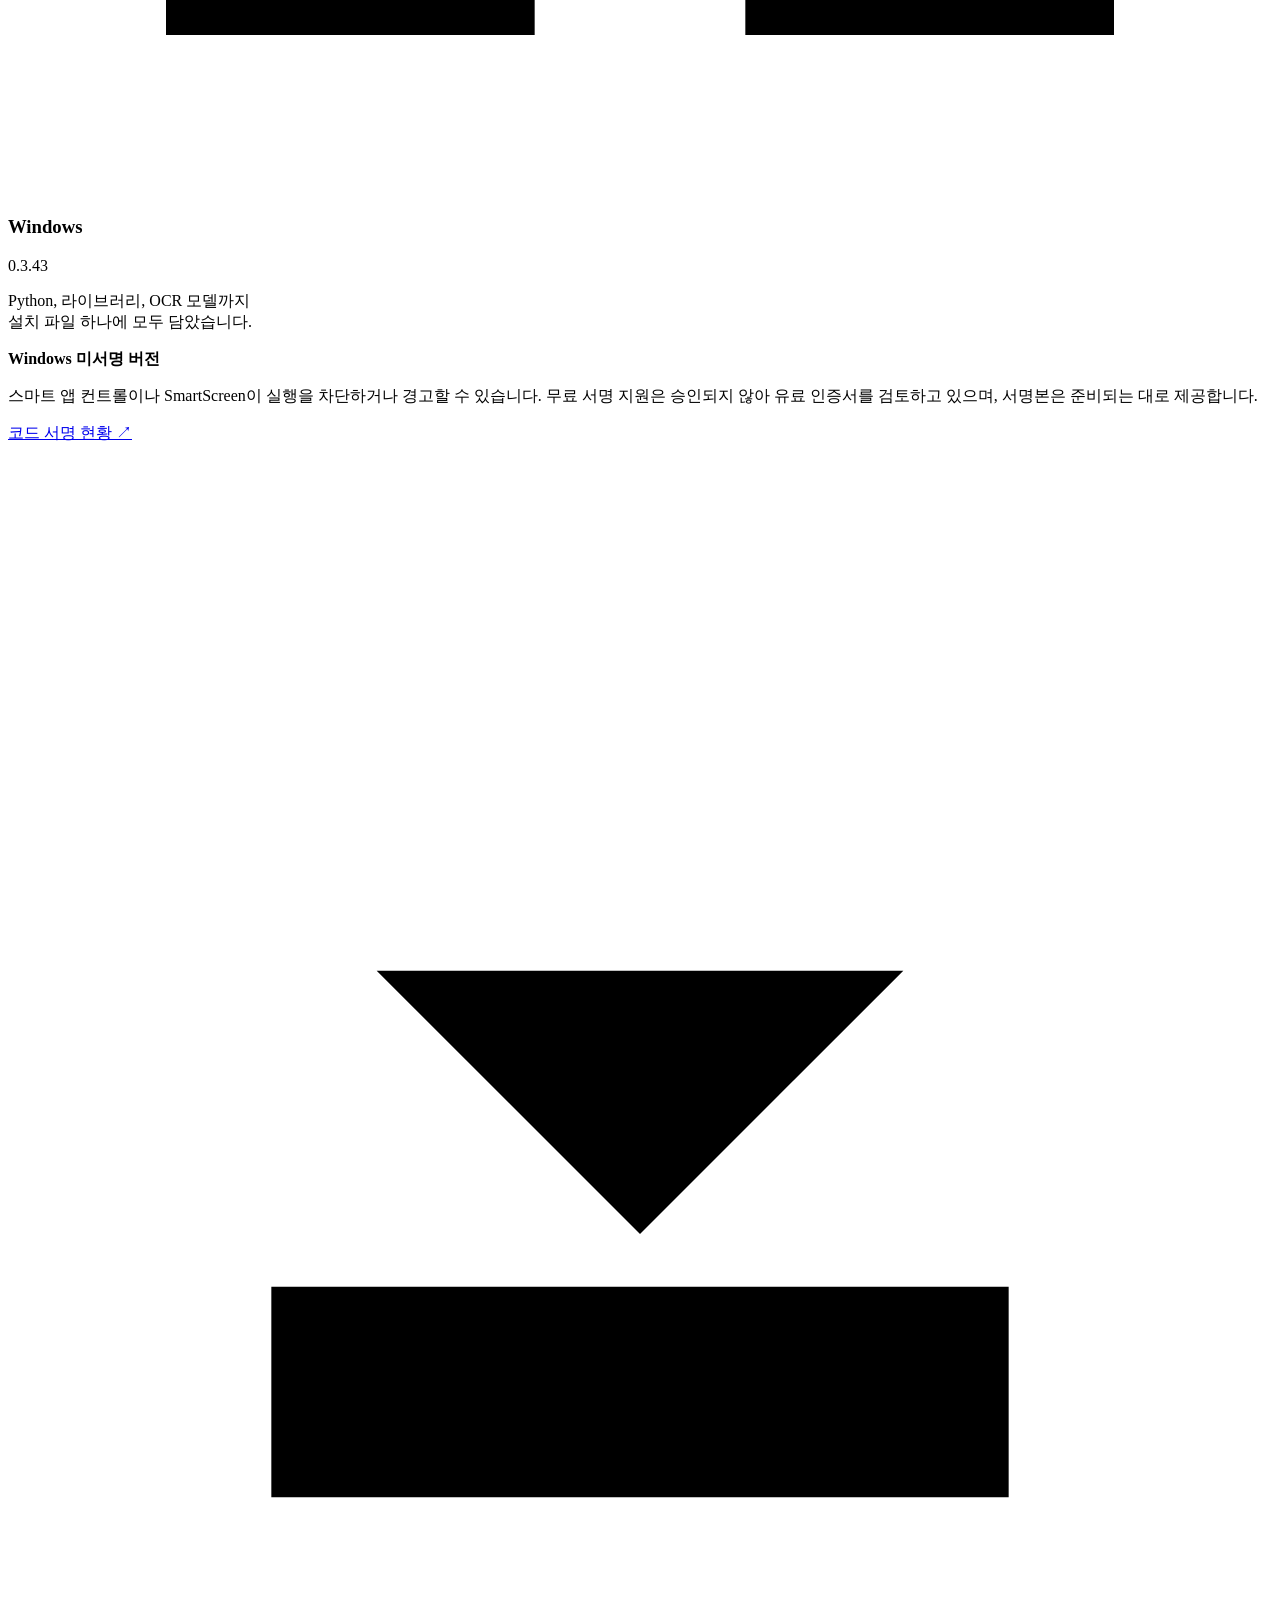
==== commit 41fdbc1b: "Publish HWPX release links and verification records" ====
--- a/site/index.html
+++ b/site/index.html
@@ -64,7 +64,7 @@
           >
         </div>
         <p class="hero-meta">
-          Windows 0.3.42 · macOS 0.3.30 <span>·</span> Windows는 미서명 버전
+          Windows 0.3.43 · macOS 0.3.30 <span>·</span> Windows는 미서명 버전
         </p>
         <figure class="app-preview">
           <img
@@ -235,7 +235,7 @@
                 <path d="M3 3h7v7H3zM14 3h7v7h-7zM3 14h7v7H3zM14 14h7v7h-7z" />
               </svg>
               <h3 id="windows-title">Windows</h3>
-              <p class="platform-status">0.3.42</p>
+              <p class="platform-status">0.3.43</p>
               <p class="platform-description">
                 Python, 라이브러리, OCR 모델까지<br />설치 파일 하나에 모두
                 담았습니다.
@@ -254,7 +254,7 @@
               <div class="platform-action">
                 <a
                   class="button primary download-file"
-                  href="https://github.com/Keilkim/ADF/releases/download/v0.3.42/ADF-Setup-0.3.42.exe"
+                  href="https://github.com/Keilkim/ADF/releases/download/v0.3.43/ADF-Setup-0.3.43.exe"
                   aria-describedby="windows-release-status"
                 >
                   <svg viewBox="0 0 24 24" aria-hidden="true">
@@ -262,7 +262,7 @@
                   >Windows용 다운로드
                 </a>
                 <p class="download-meta">
-                  Windows 10 1809 이상 · Windows 11<br />Intel/AMD x64 · 1.28 GB · EXE<br />2026.10.04
+                  Windows 10 1809 이상 · Windows 11<br />Intel/AMD x64 · 1.30 GB · EXE<br />2026.10.04
                 </p>
               </div>
             </article>
@@ -273,10 +273,10 @@
               href="https://github.com/Keilkim/ADF/releases/download/v0.3.30/ADF-Source-0.3.30-macOS.zip"
               >macOS 대응 소스</a
             ><a
-              href="https://github.com/Keilkim/ADF/releases/download/v0.3.42/ADF-Source-0.3.42.zip"
+              href="https://github.com/Keilkim/ADF/releases/download/v0.3.43/ADF-Source-0.3.43.zip"
               >Windows 대응 소스</a
             ><a
-              href="https://github.com/Keilkim/ADF/releases/tag/v0.3.42"
+              href="https://github.com/Keilkim/ADF/releases/tag/v0.3.43"
               >외부 소스 · SHA-256 · 검증 기록</a
             >
           </div>
@@ -288,9 +288,10 @@
           <details>
             <summary>PDF나 도장이 서버에 올라가나요?</summary>
             <p>
-              XDF 앱은 문서와 도장을 서버로 전송하지 않습니다. PDF 편집, 도장
-              보관, 비교, OCR 모두 사용자 PC에서 처리합니다. 이 사이트는 소개와
-              다운로드 안내용이며 문서 업로드 기능이 없습니다.
+              기본 PDF 편집, 도장 보관, 비교와 OCR은 사용자 PC에서 처리합니다.
+              한글(HWPX) 변환에서 Gemini AI와 전송 항목을 선택하면 해당 페이지의
+              이미지·텍스트를 Google에 보냅니다. 로컬 추출은 외부 API를 사용하지
+              않습니다. 이 사이트에는 문서 업로드 기능이 없습니다.
             </p>
           </details>
           <details>
@@ -308,7 +309,8 @@
               설치 파일을 내려받은 뒤에는 인터넷 없이 설치하고 문서 작업을 할 수
               있습니다. Python과 OCR 모델을 포함한 실행 구성 요소가 설치 파일
               안에 들어 있습니다. 인터넷에 연결되면 새 버전을 확인해 받아 두고
-              알려 주며, 앱의 도움말 메뉴에서 끌 수 있습니다.
+              알려 주며, 앱의 도움말 메뉴에서 끌 수 있습니다. Gemini AI를 통한
+              HWPX 변환에는 인터넷 연결과 준비된 API 연결이 필요합니다.
             </p>
           </details>
           <details>
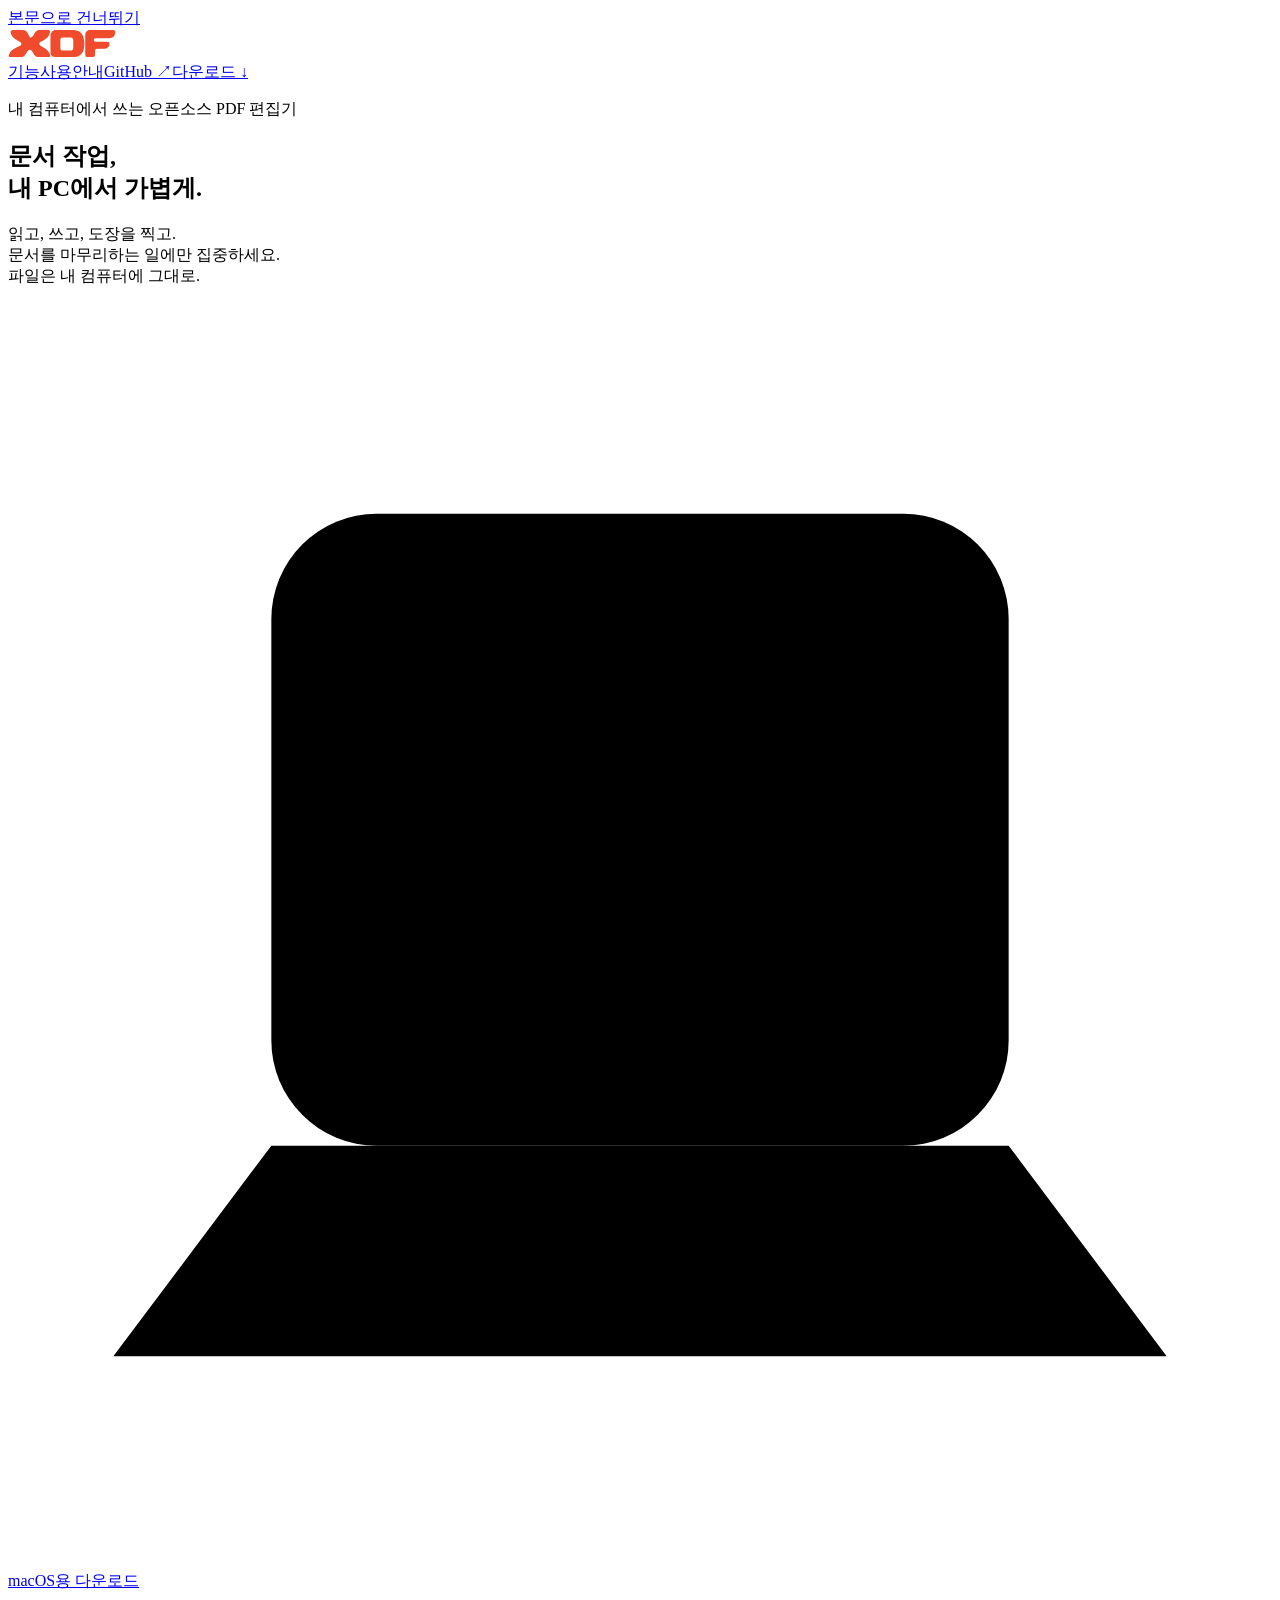
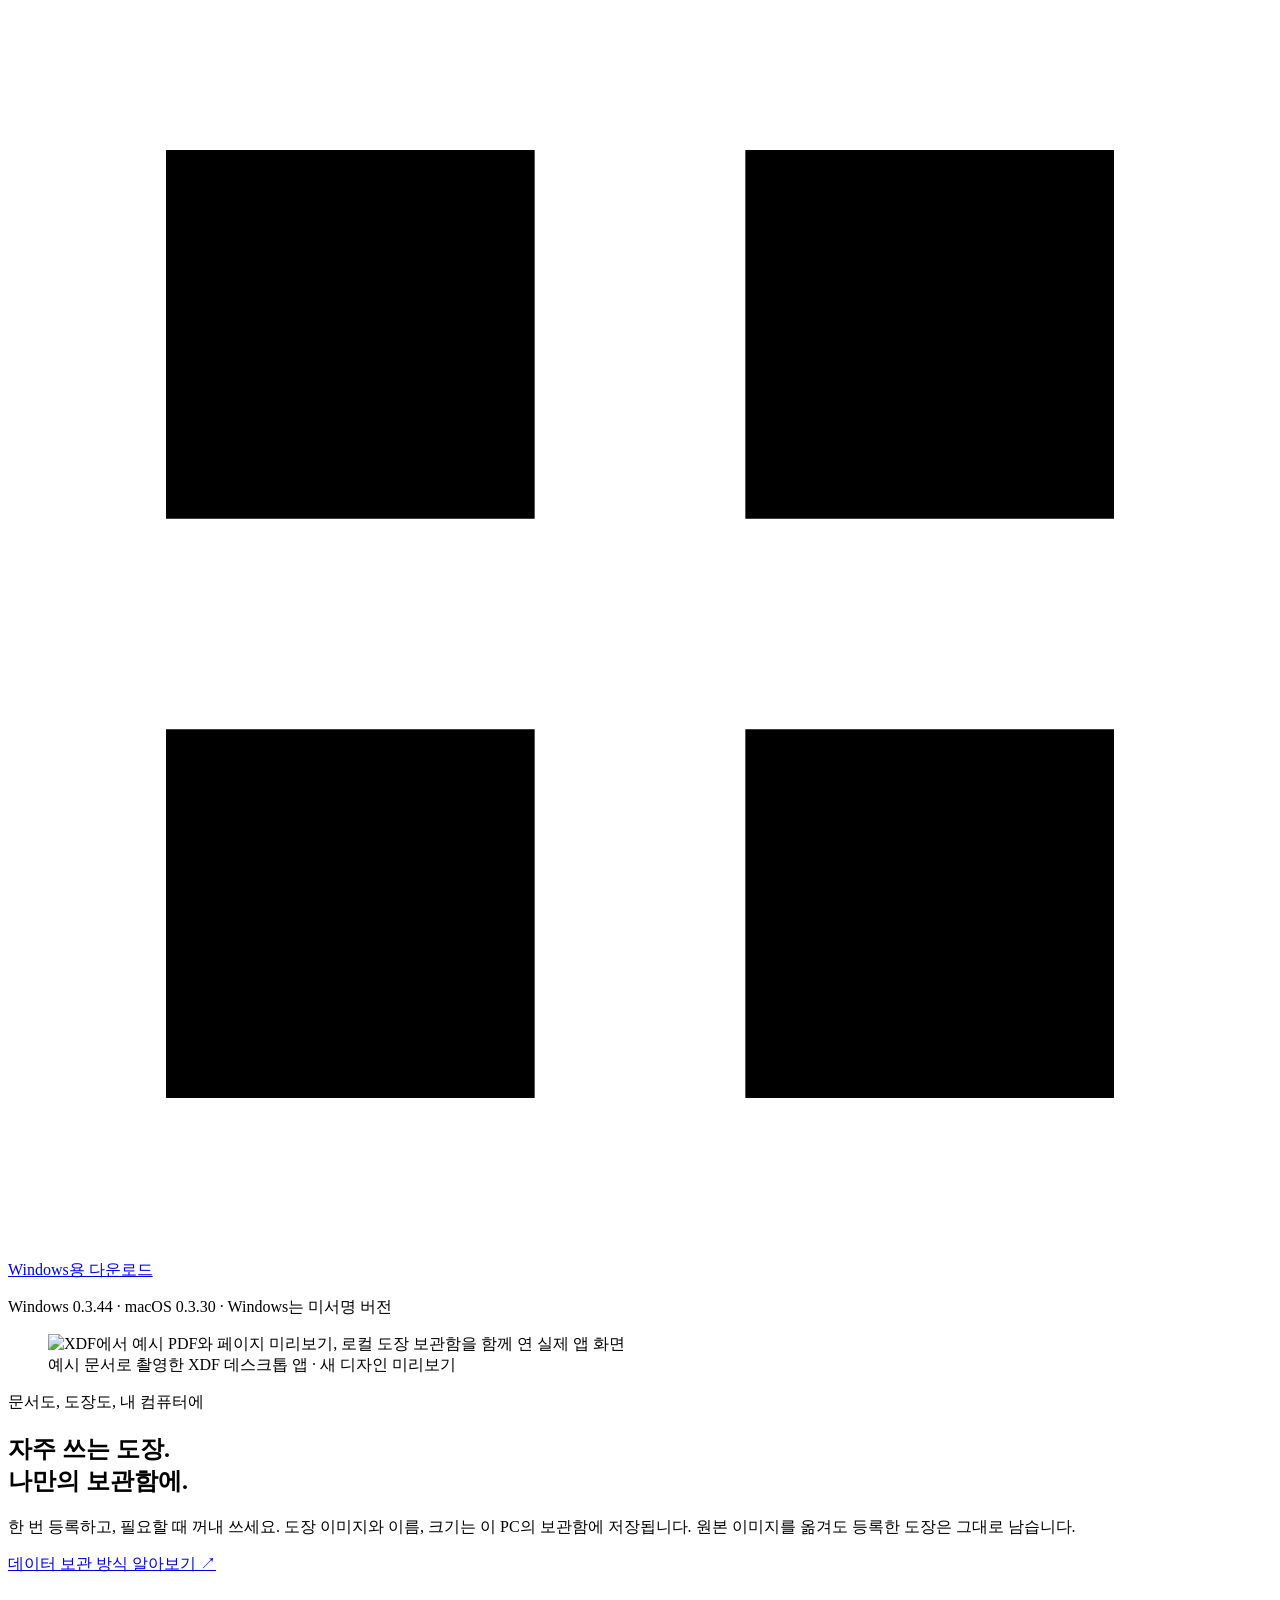
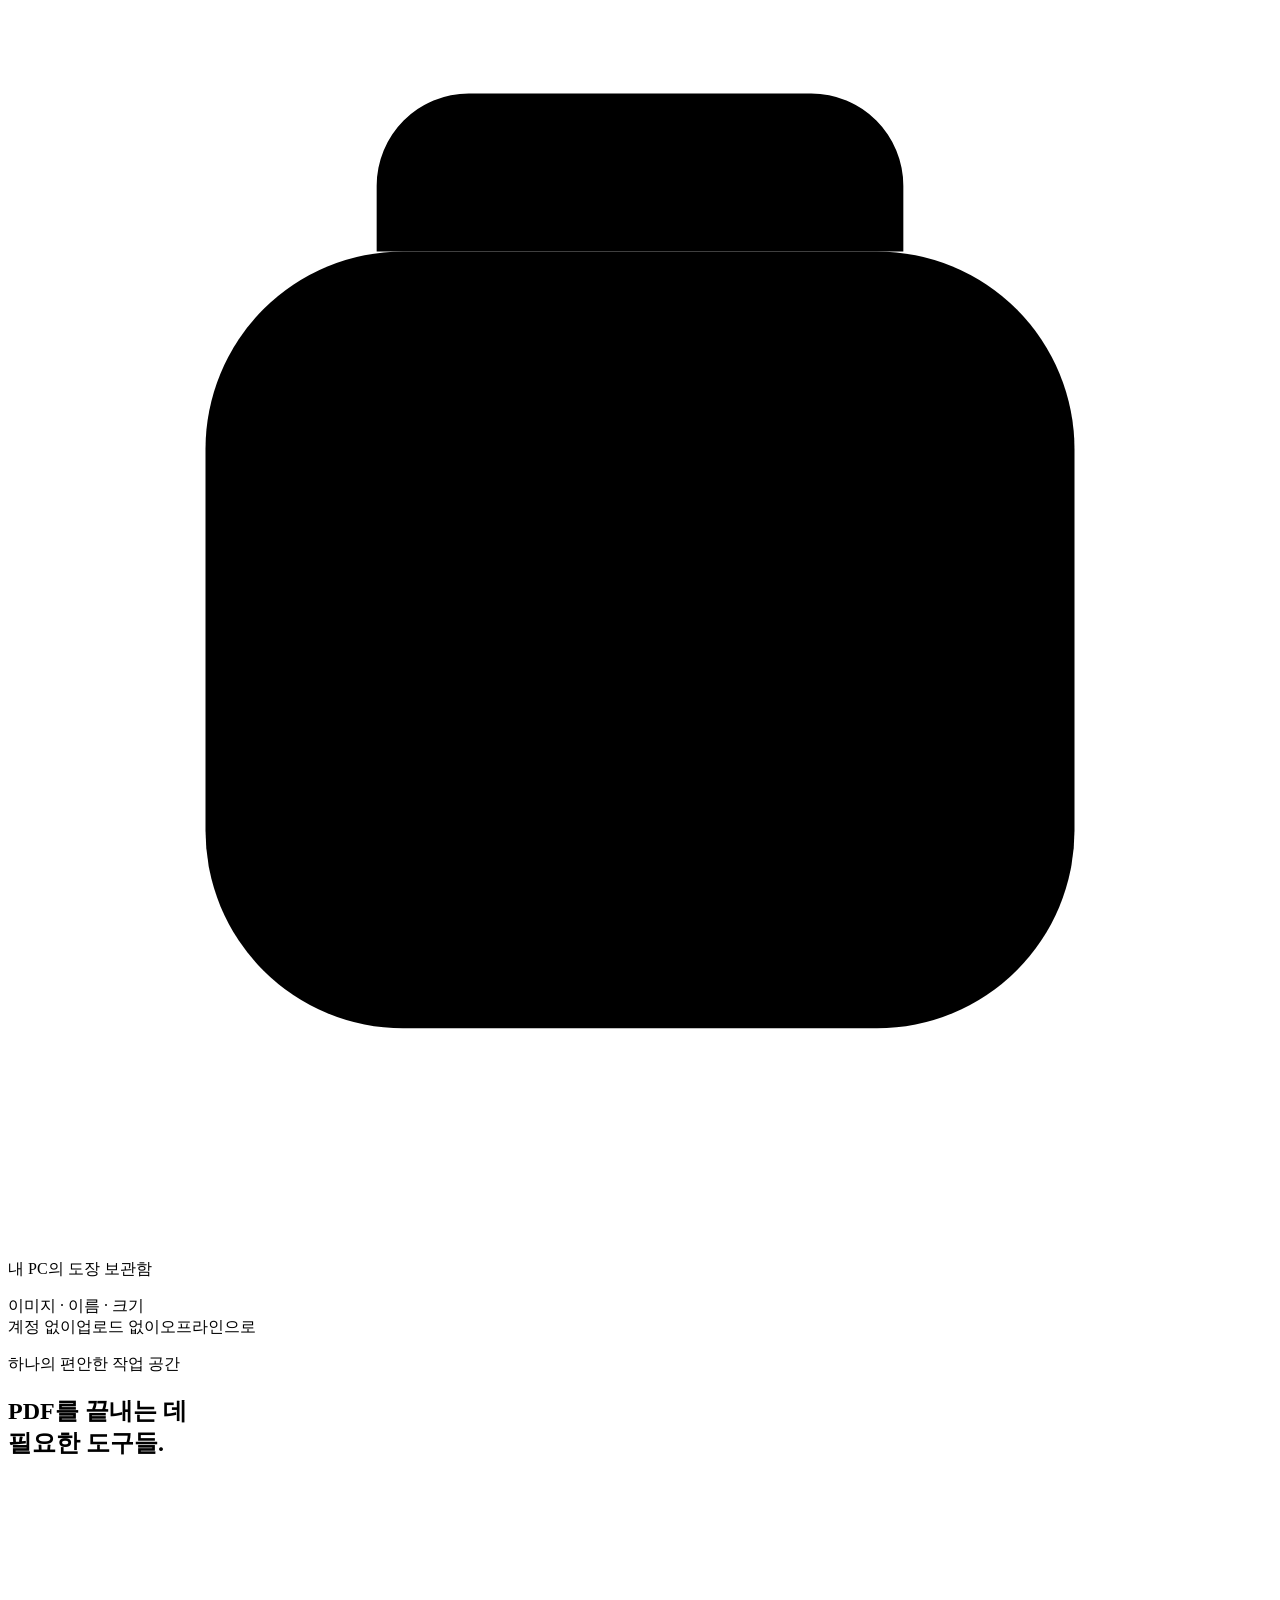
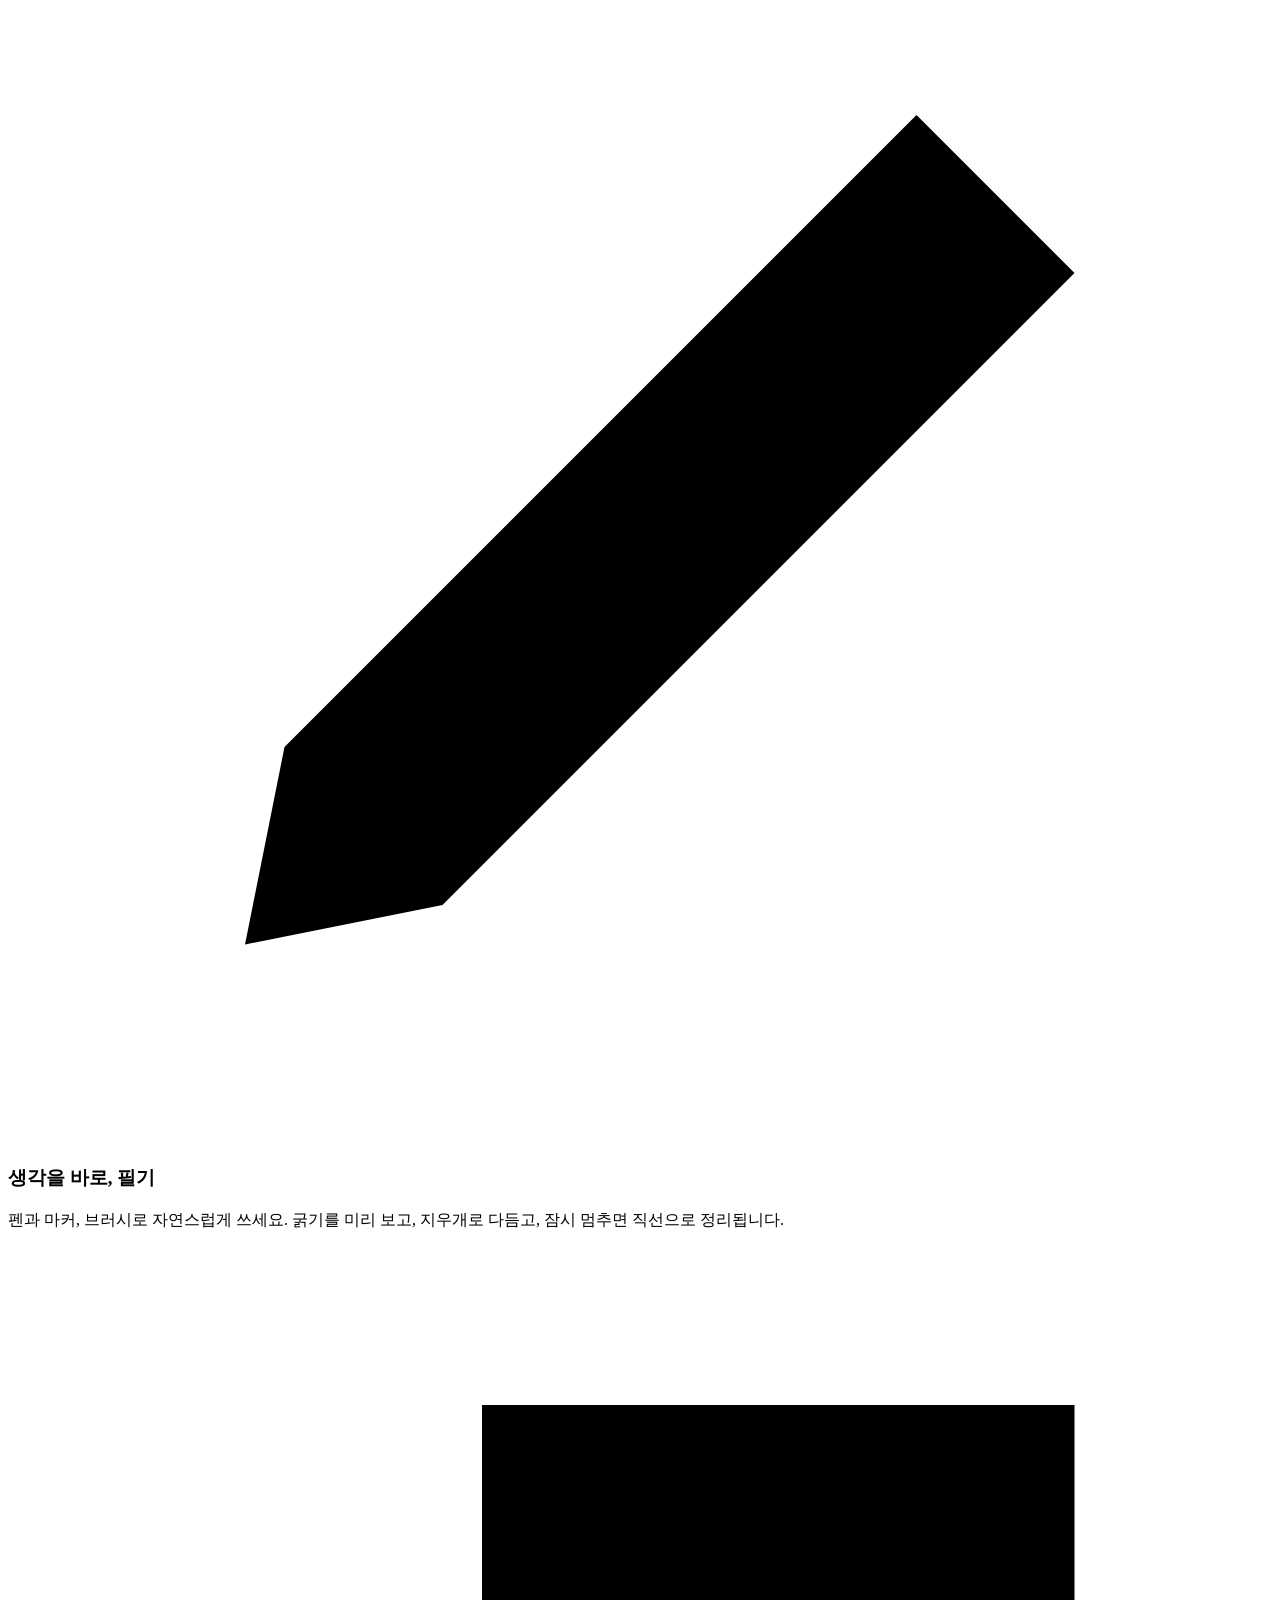
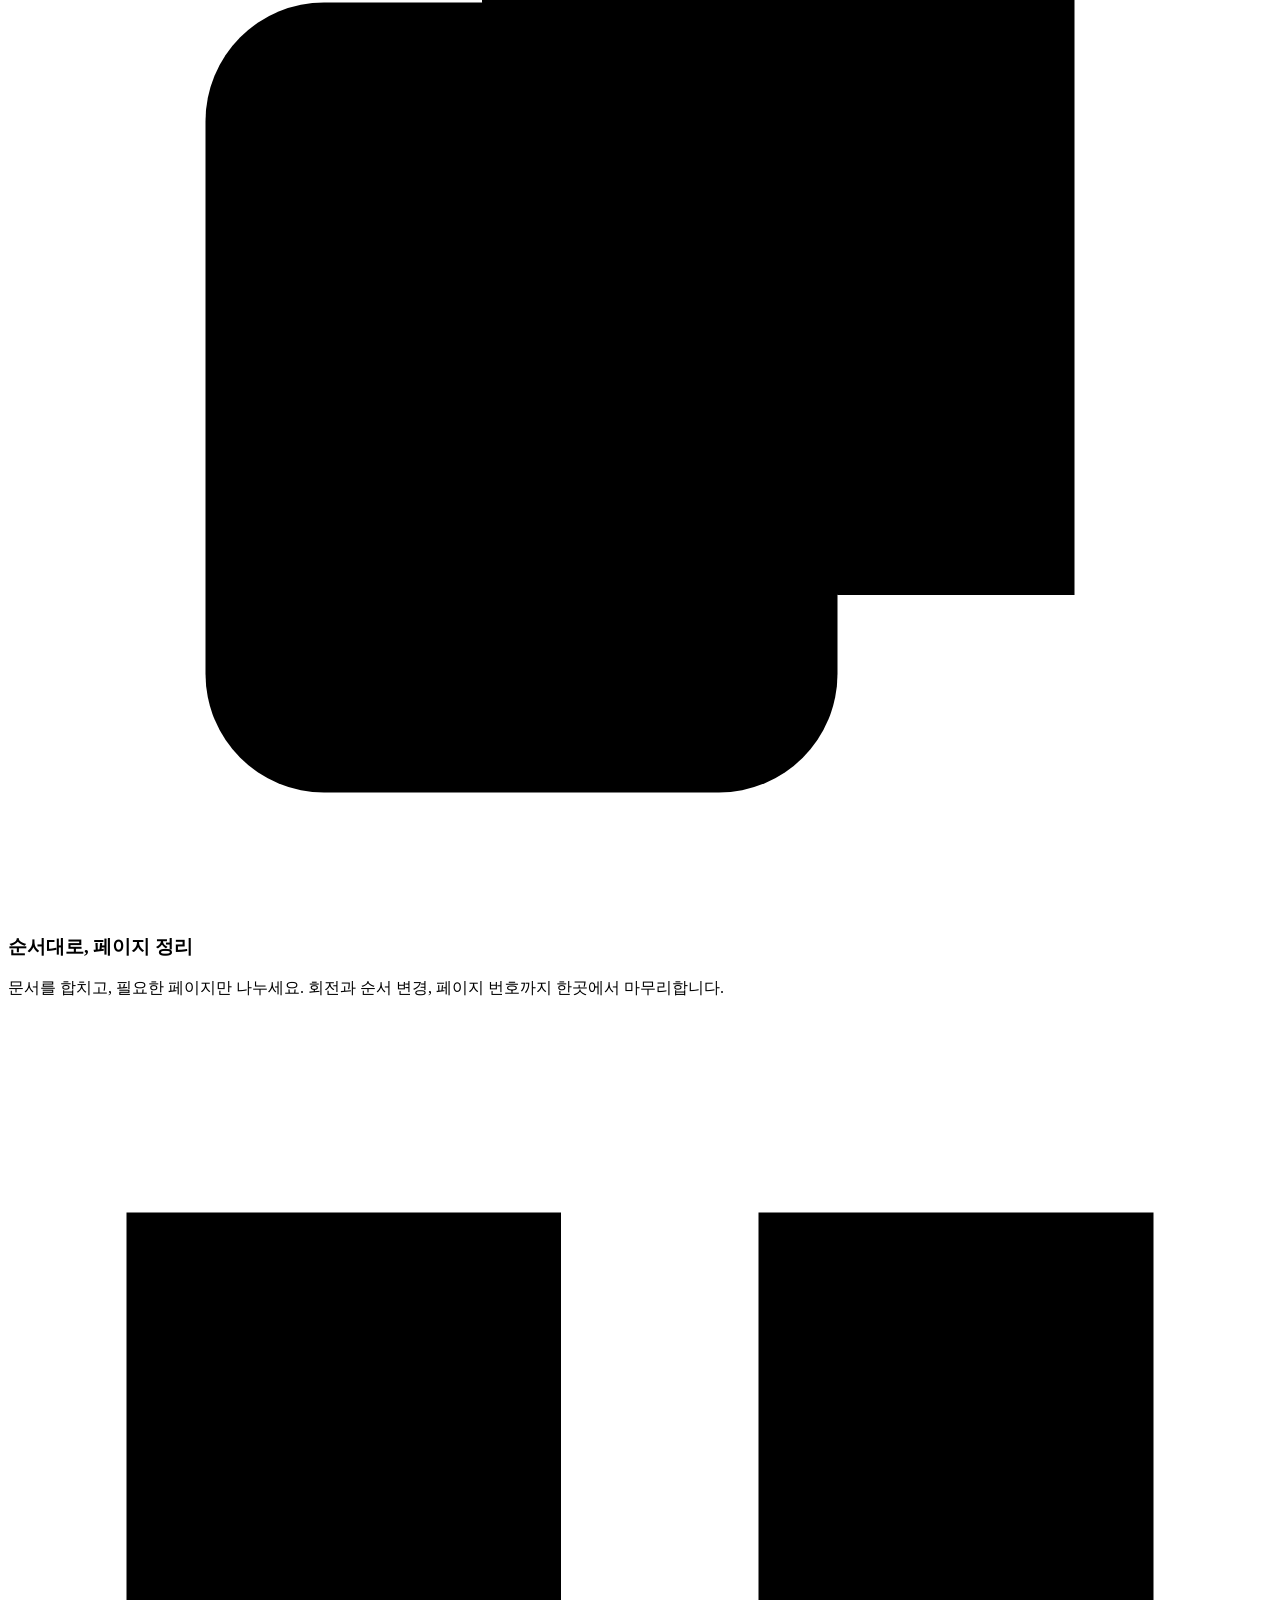
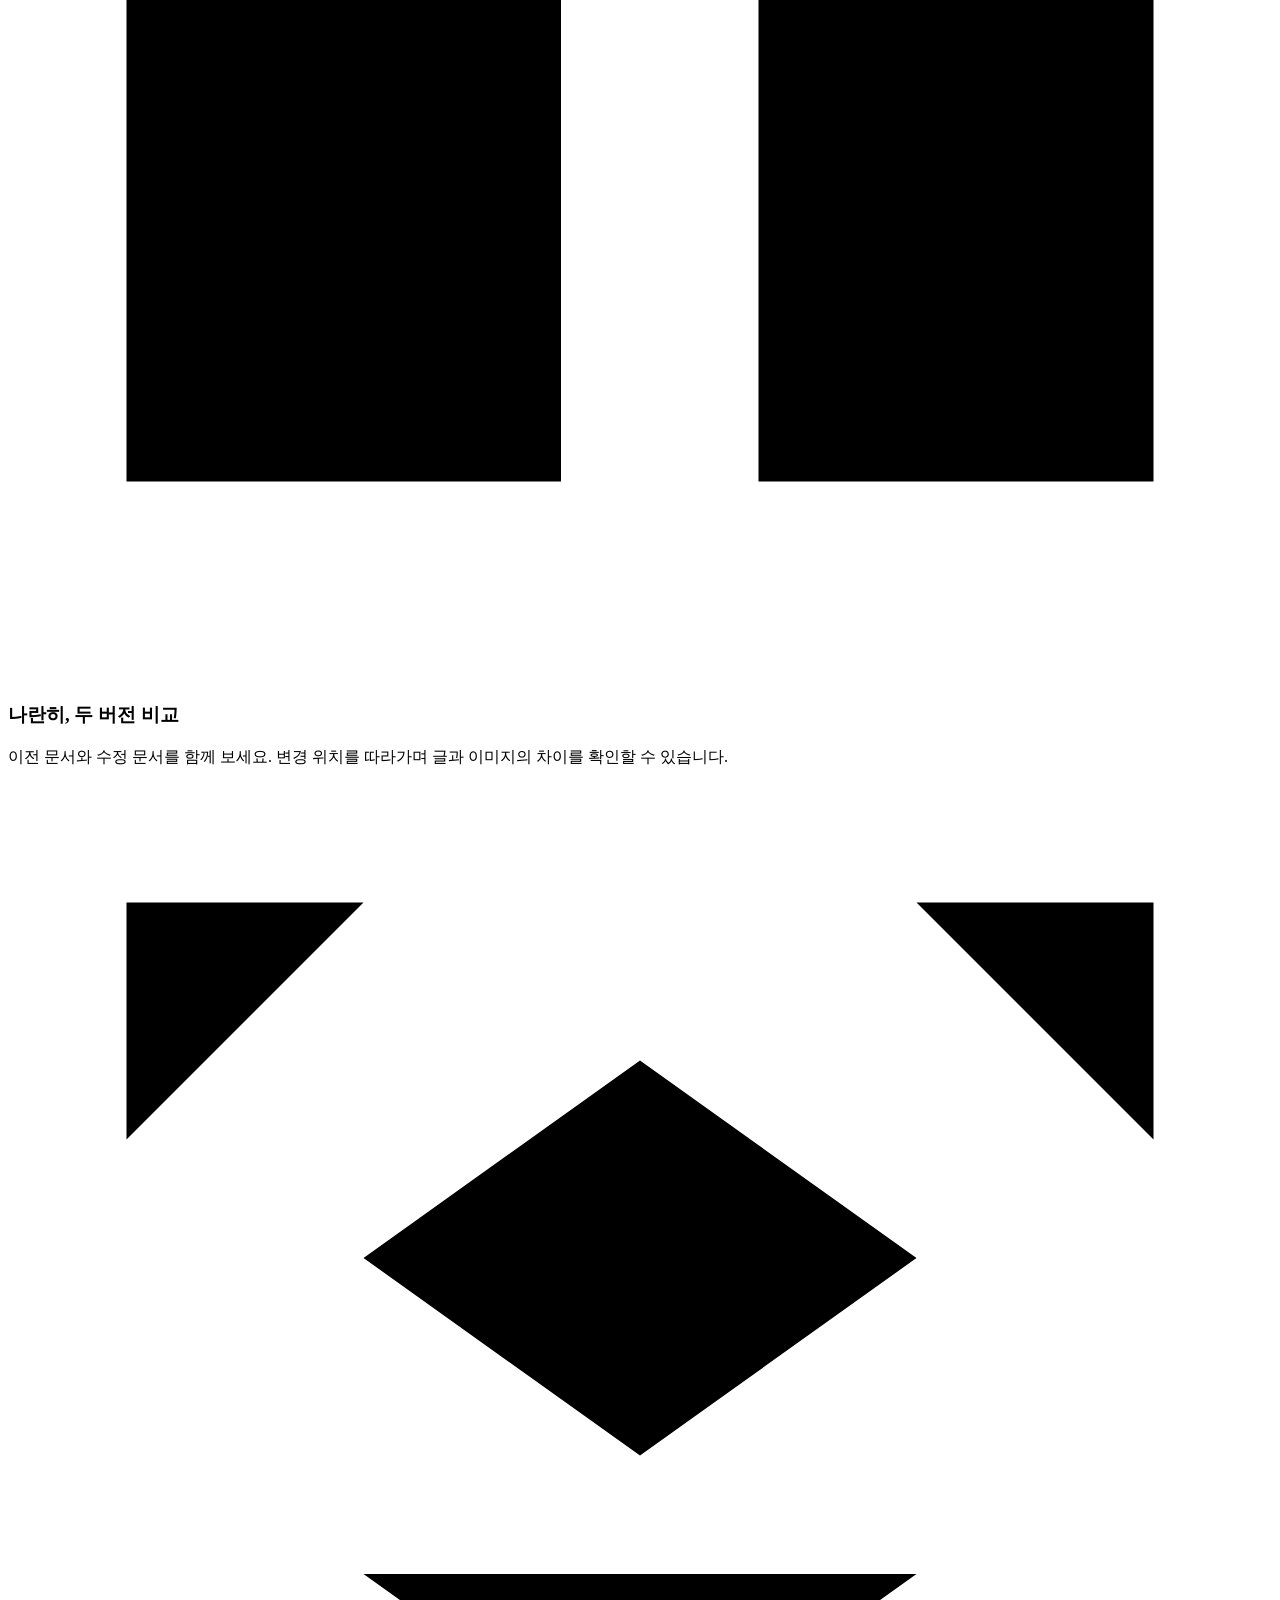
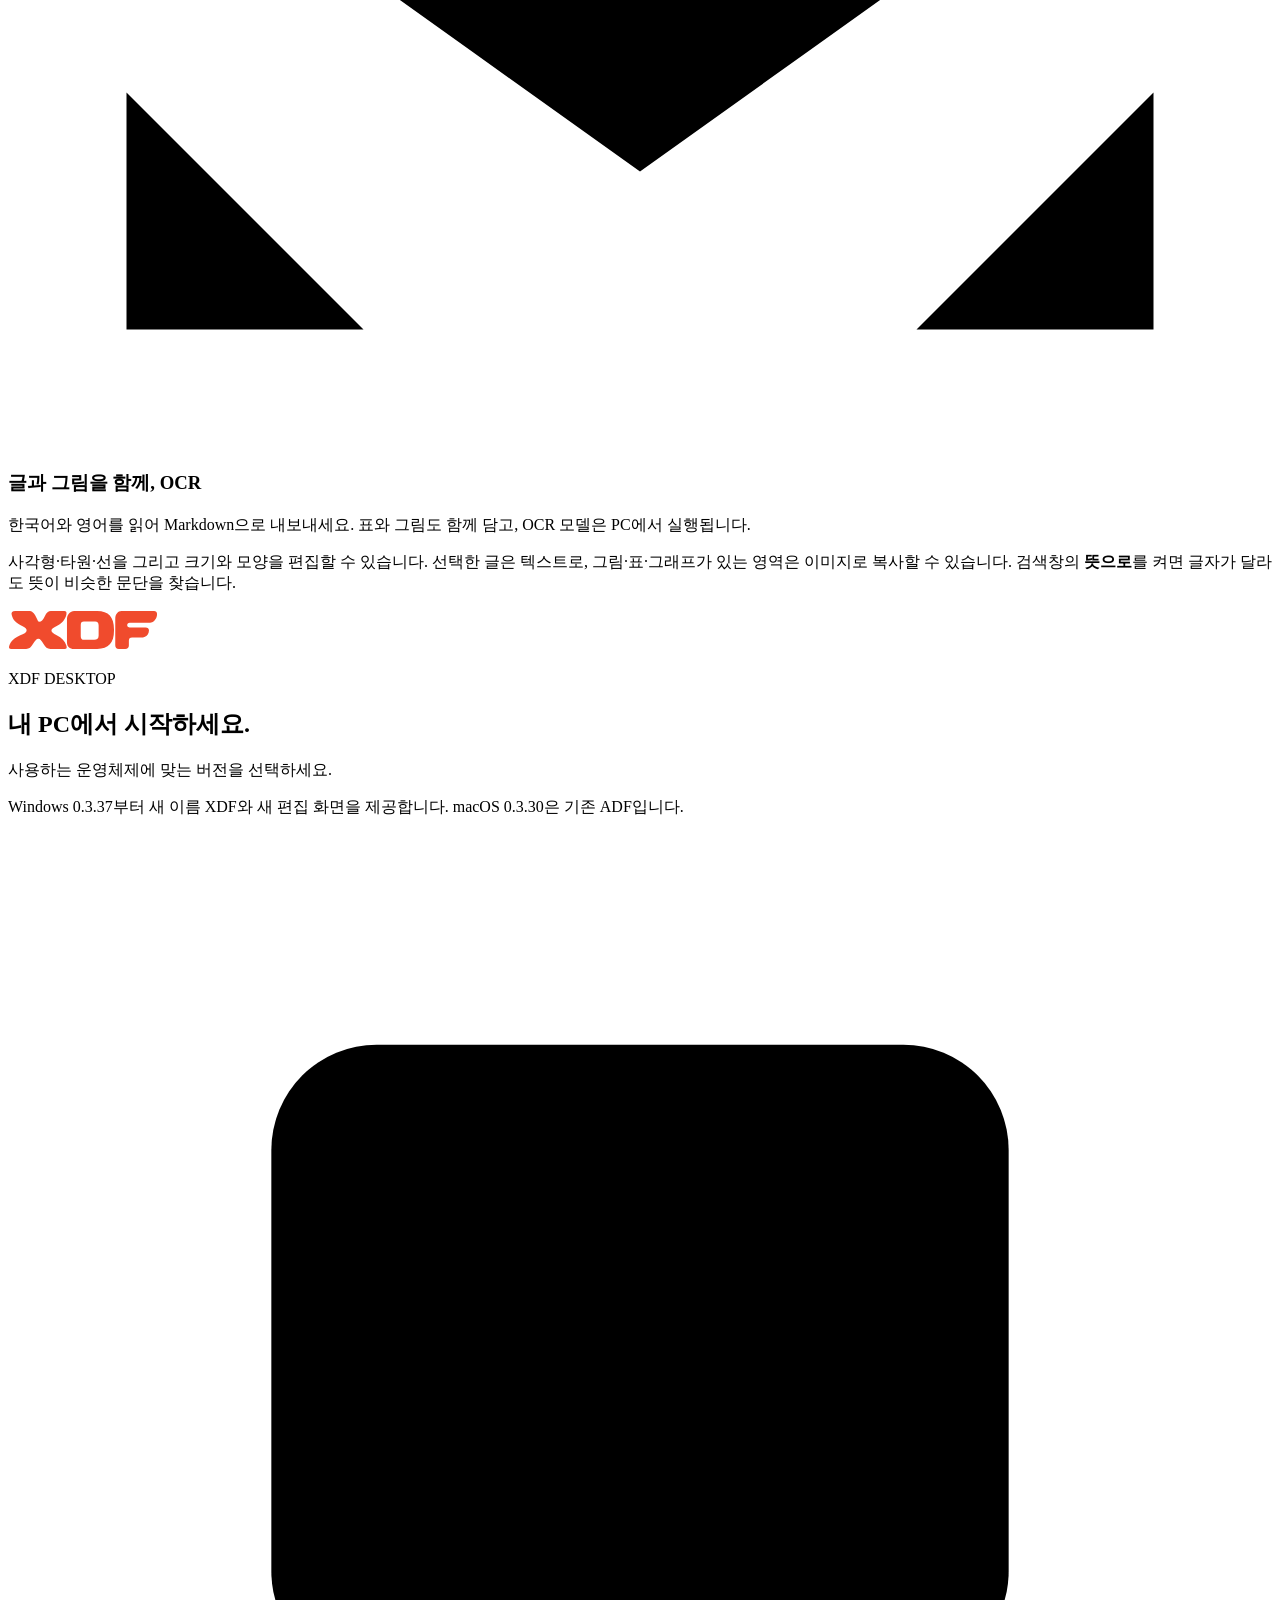
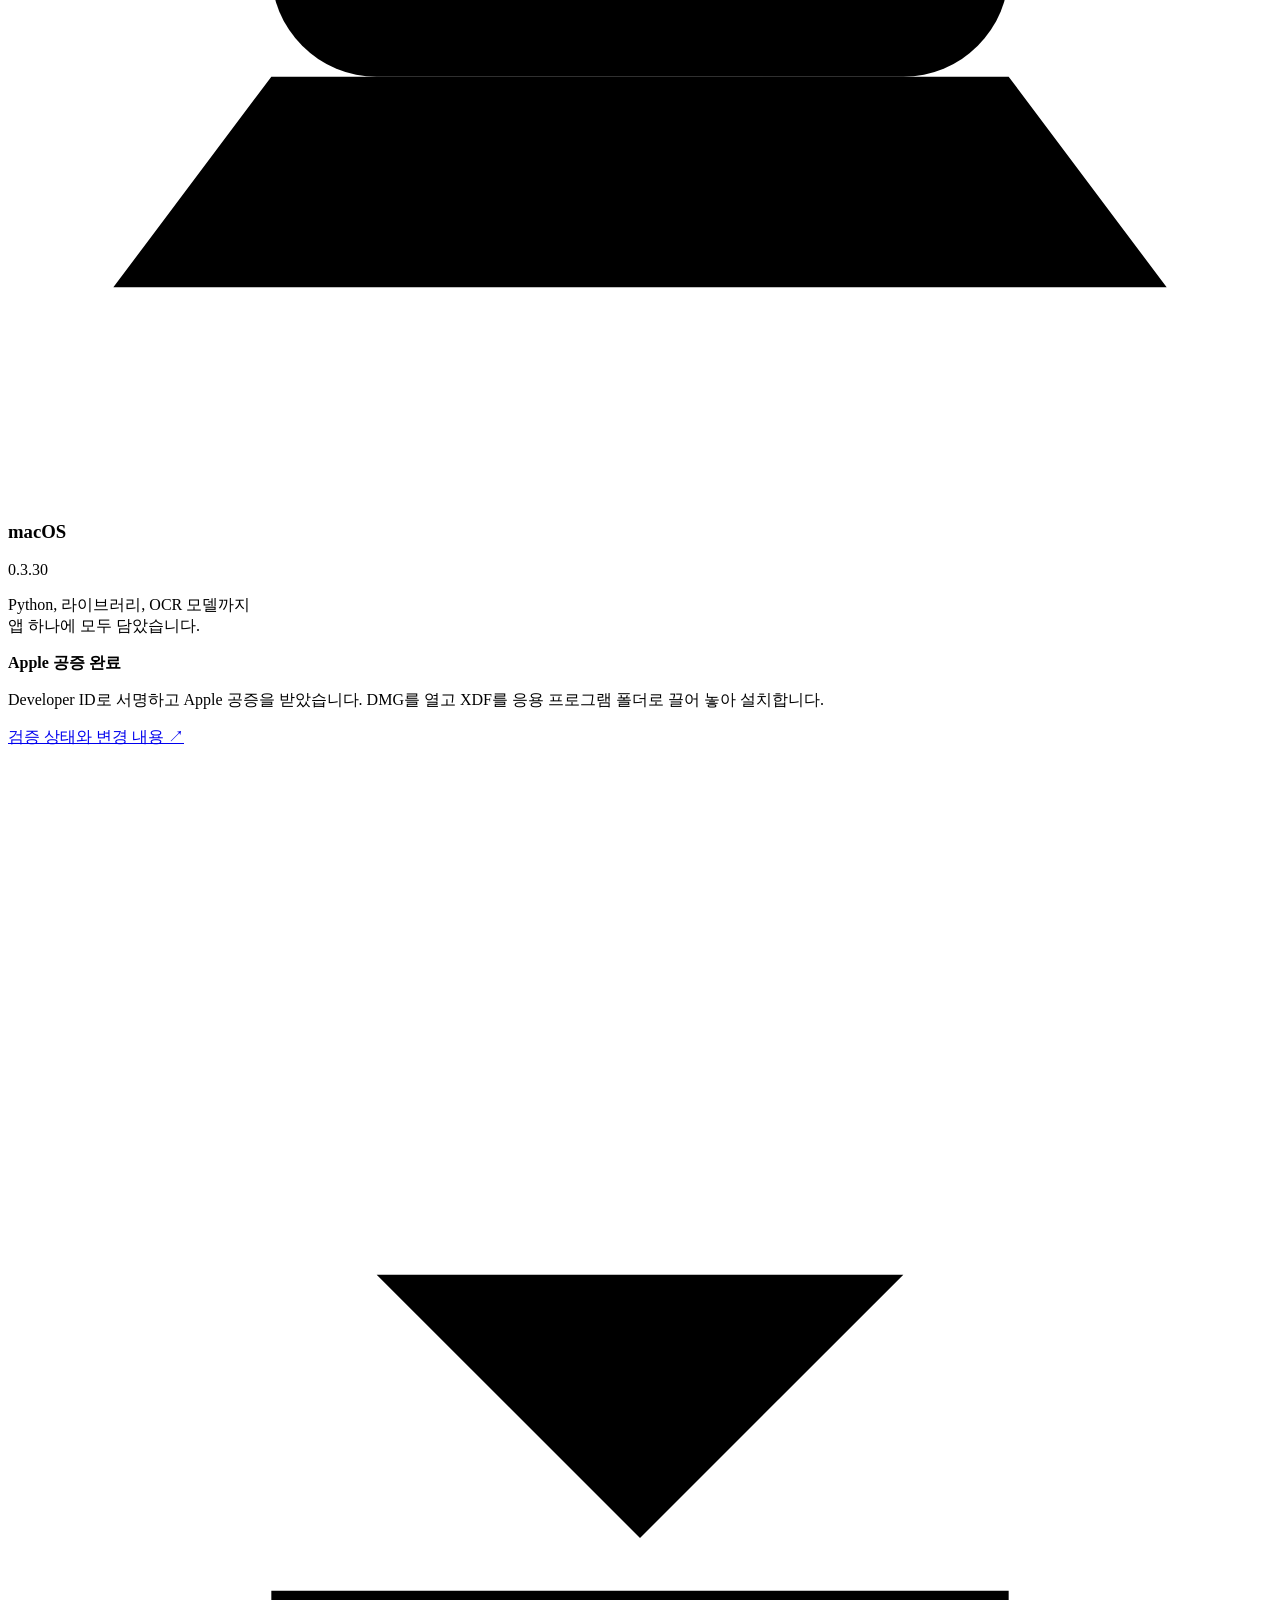
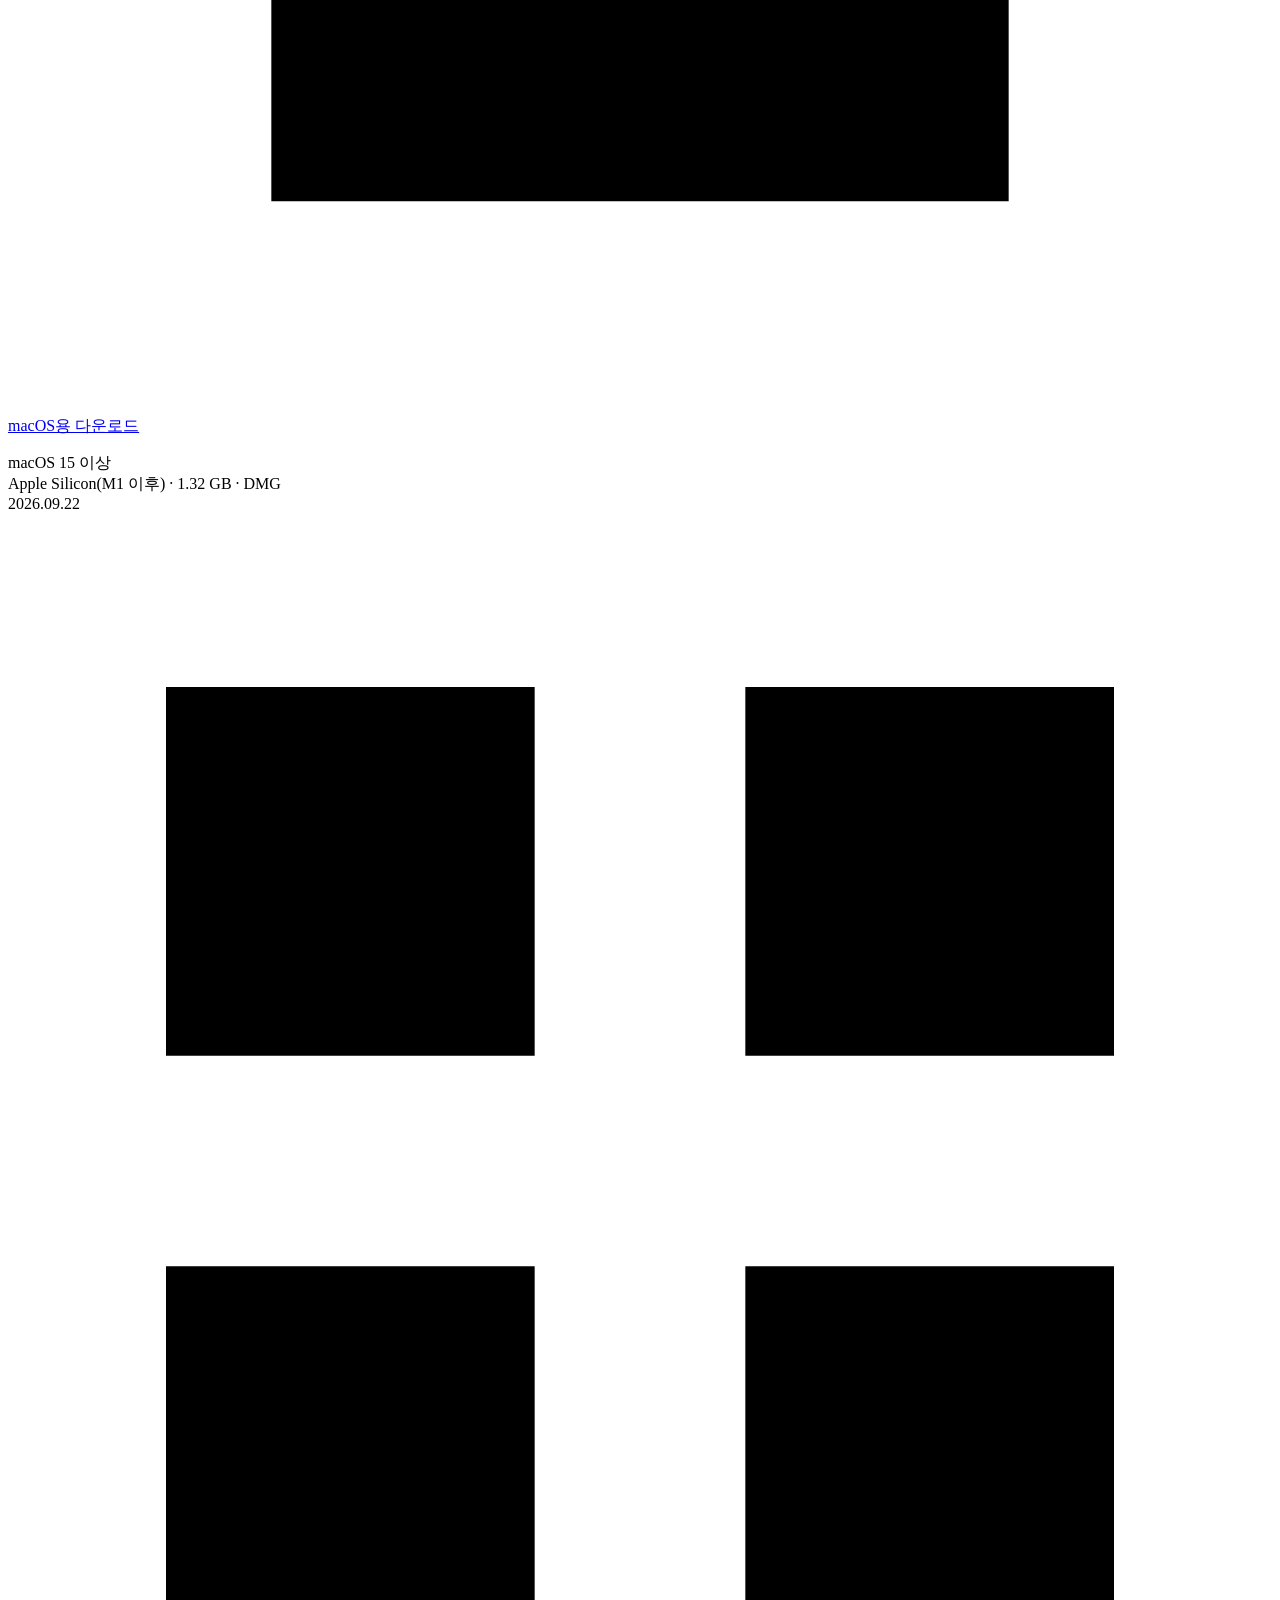
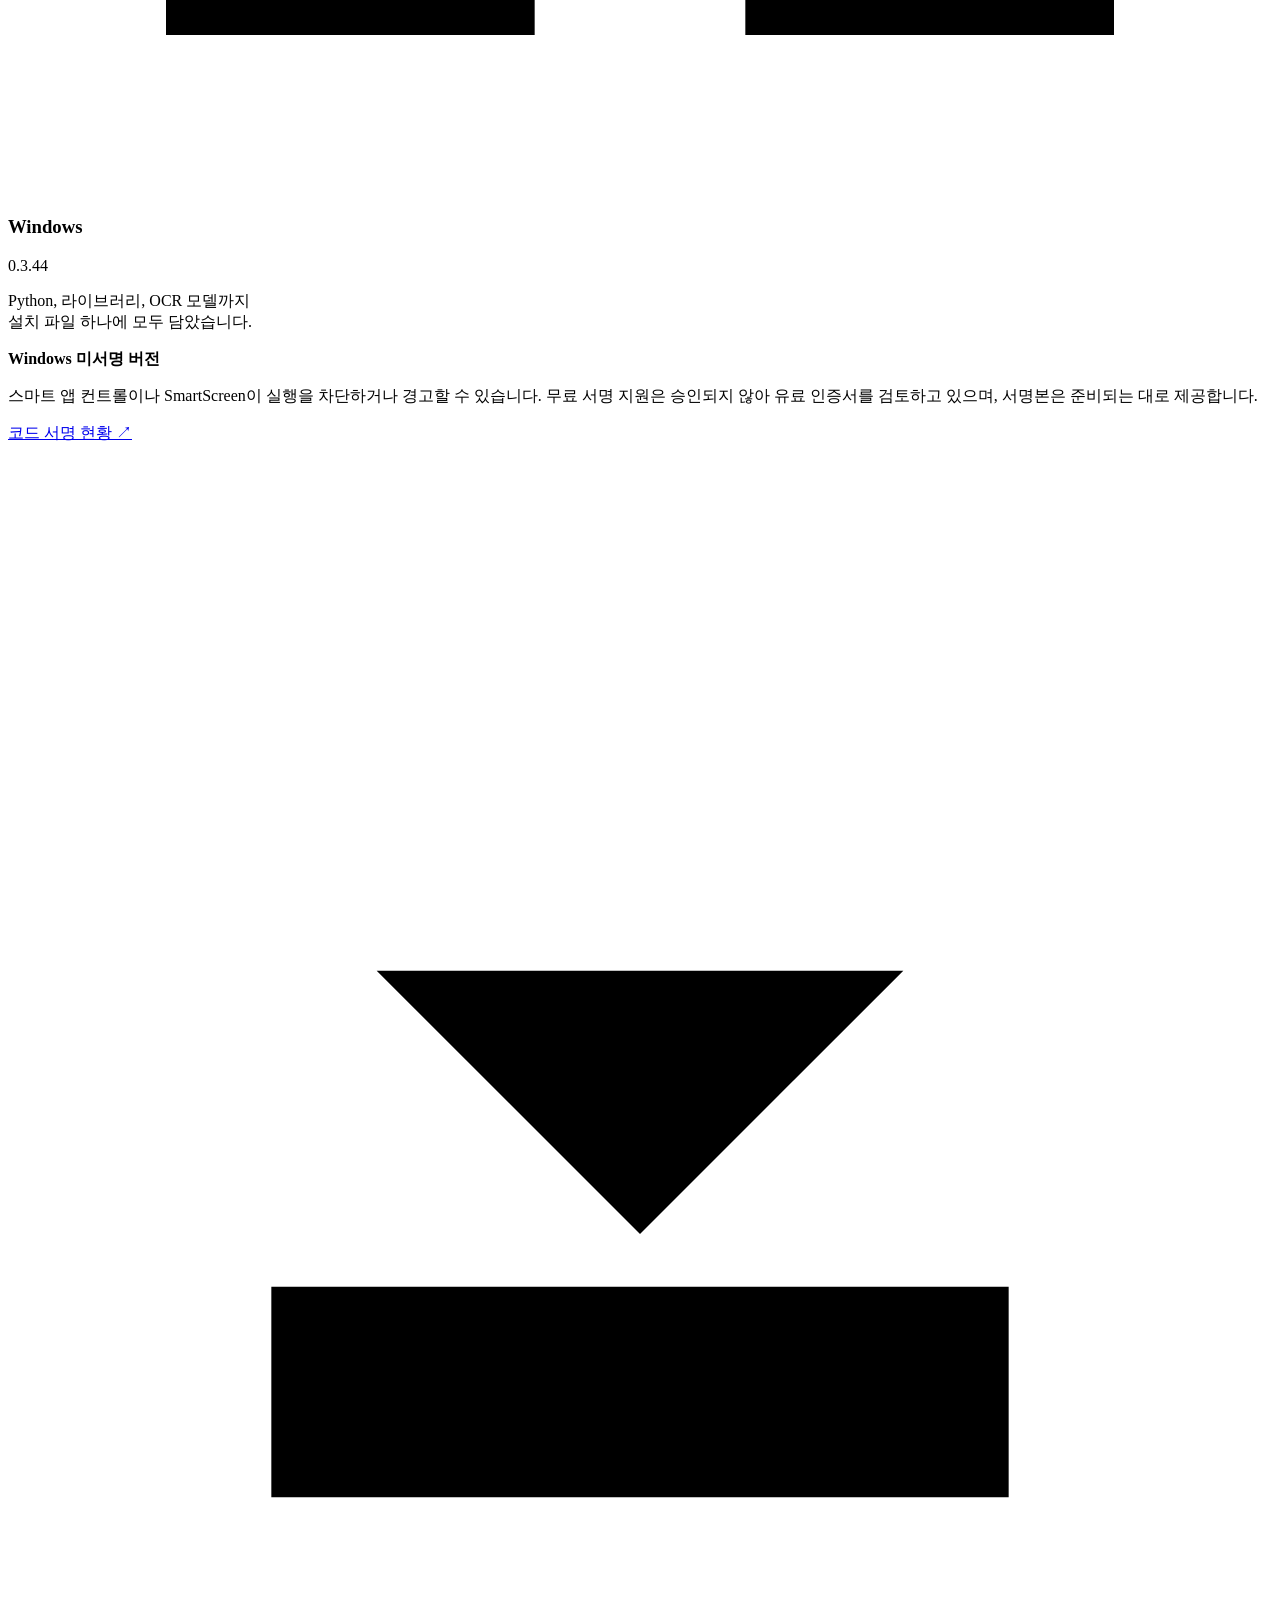
==== commit 48b5b8ab: "Publish 0.3.44 download and verification records" ====
--- a/site/index.html
+++ b/site/index.html
@@ -64,7 +64,7 @@
           >
         </div>
         <p class="hero-meta">
-          Windows 0.3.43 · macOS 0.3.30 <span>·</span> Windows는 미서명 버전
+          Windows 0.3.44 · macOS 0.3.30 <span>·</span> Windows는 미서명 버전
         </p>
         <figure class="app-preview">
           <img
@@ -235,7 +235,7 @@
                 <path d="M3 3h7v7H3zM14 3h7v7h-7zM3 14h7v7H3zM14 14h7v7h-7z" />
               </svg>
               <h3 id="windows-title">Windows</h3>
-              <p class="platform-status">0.3.43</p>
+              <p class="platform-status">0.3.44</p>
               <p class="platform-description">
                 Python, 라이브러리, OCR 모델까지<br />설치 파일 하나에 모두
                 담았습니다.
@@ -254,7 +254,7 @@
               <div class="platform-action">
                 <a
                   class="button primary download-file"
-                  href="https://github.com/Keilkim/ADF/releases/download/v0.3.43/ADF-Setup-0.3.43.exe"
+                  href="https://github.com/Keilkim/ADF/releases/download/v0.3.44/ADF-Setup-0.3.44.exe"
                   aria-describedby="windows-release-status"
                 >
                   <svg viewBox="0 0 24 24" aria-hidden="true">
@@ -262,7 +262,7 @@
                   >Windows용 다운로드
                 </a>
                 <p class="download-meta">
-                  Windows 10 1809 이상 · Windows 11<br />Intel/AMD x64 · 1.30 GB · EXE<br />2026.10.04
+                  Windows 10 1809 이상 · Windows 11<br />Intel/AMD x64 · 1.30 GB · EXE<br />2026.10.06
                 </p>
               </div>
             </article>
@@ -273,10 +273,10 @@
               href="https://github.com/Keilkim/ADF/releases/download/v0.3.30/ADF-Source-0.3.30-macOS.zip"
               >macOS 대응 소스</a
             ><a
-              href="https://github.com/Keilkim/ADF/releases/download/v0.3.43/ADF-Source-0.3.43.zip"
+              href="https://github.com/Keilkim/ADF/releases/download/v0.3.44/ADF-Source-0.3.44.zip"
               >Windows 대응 소스</a
             ><a
-              href="https://github.com/Keilkim/ADF/releases/tag/v0.3.43"
+              href="https://github.com/Keilkim/ADF/releases/tag/v0.3.44"
               >외부 소스 · SHA-256 · 검증 기록</a
             >
           </div>
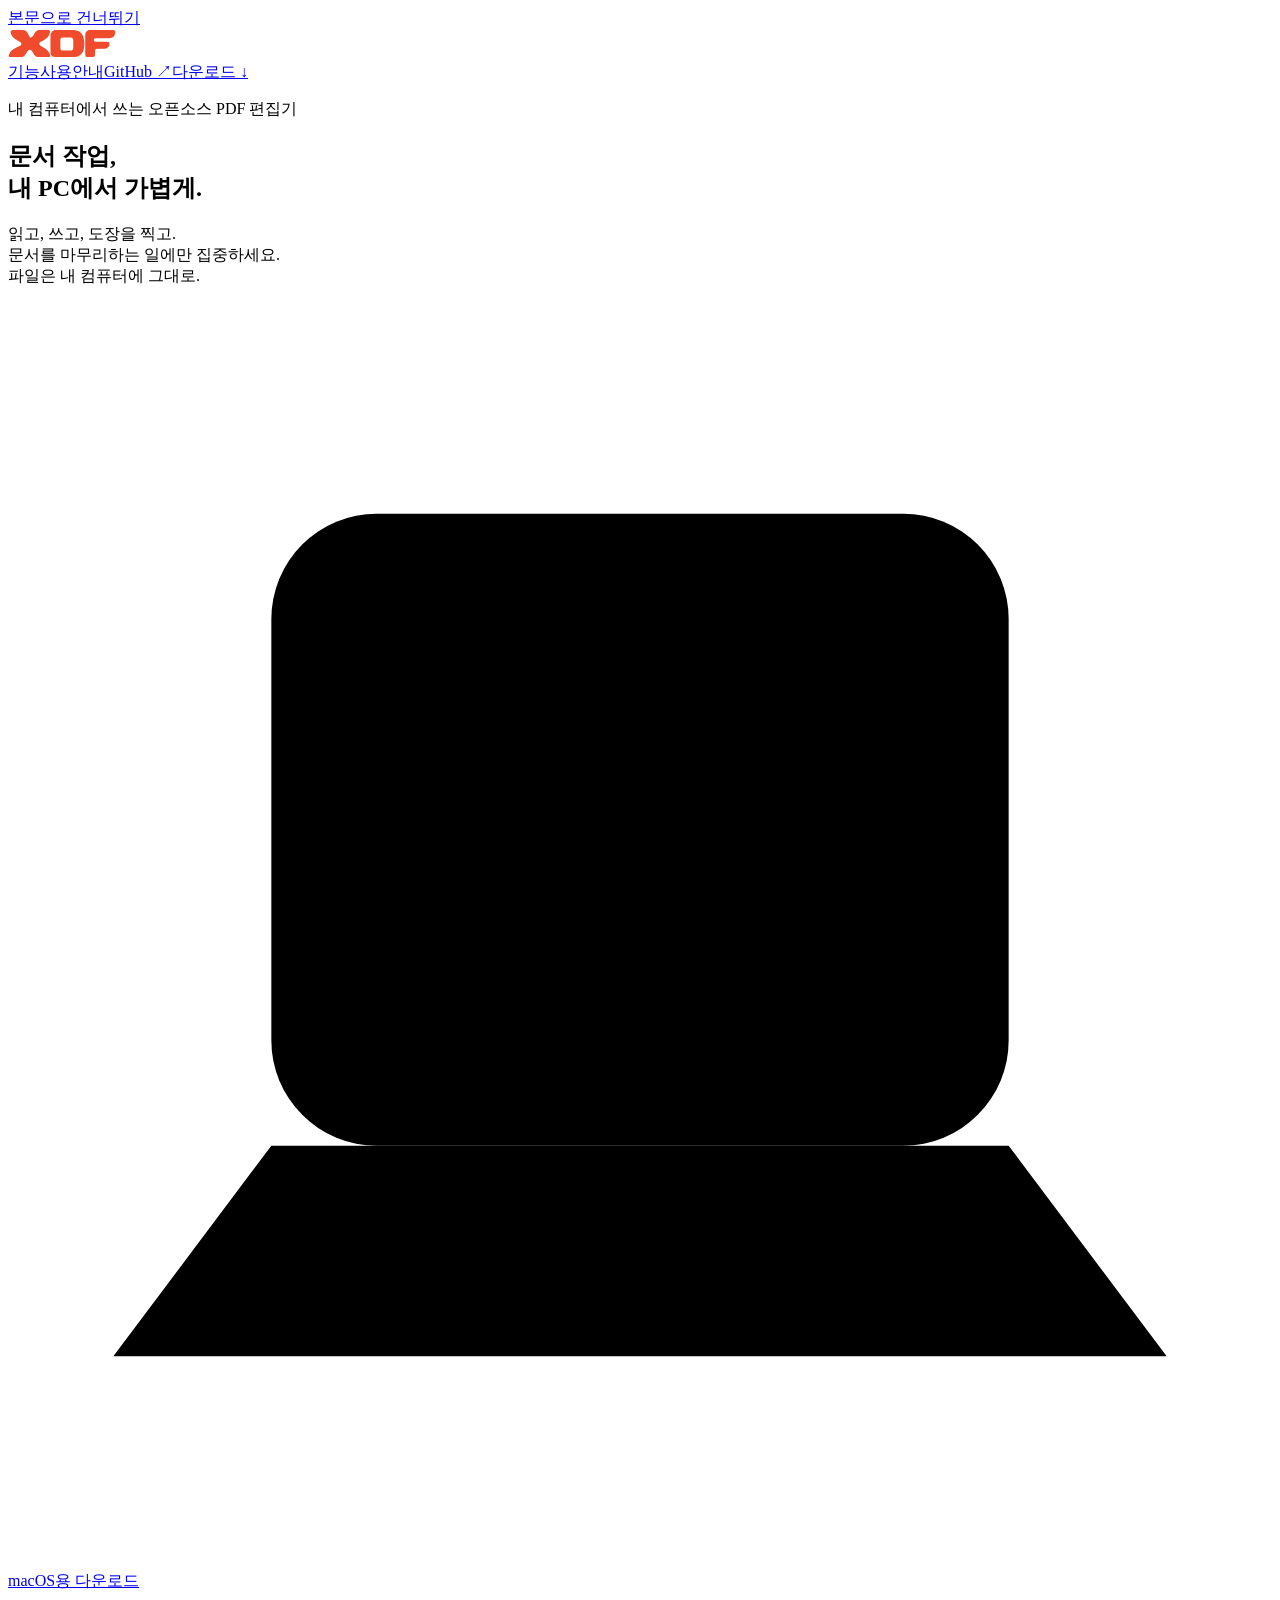
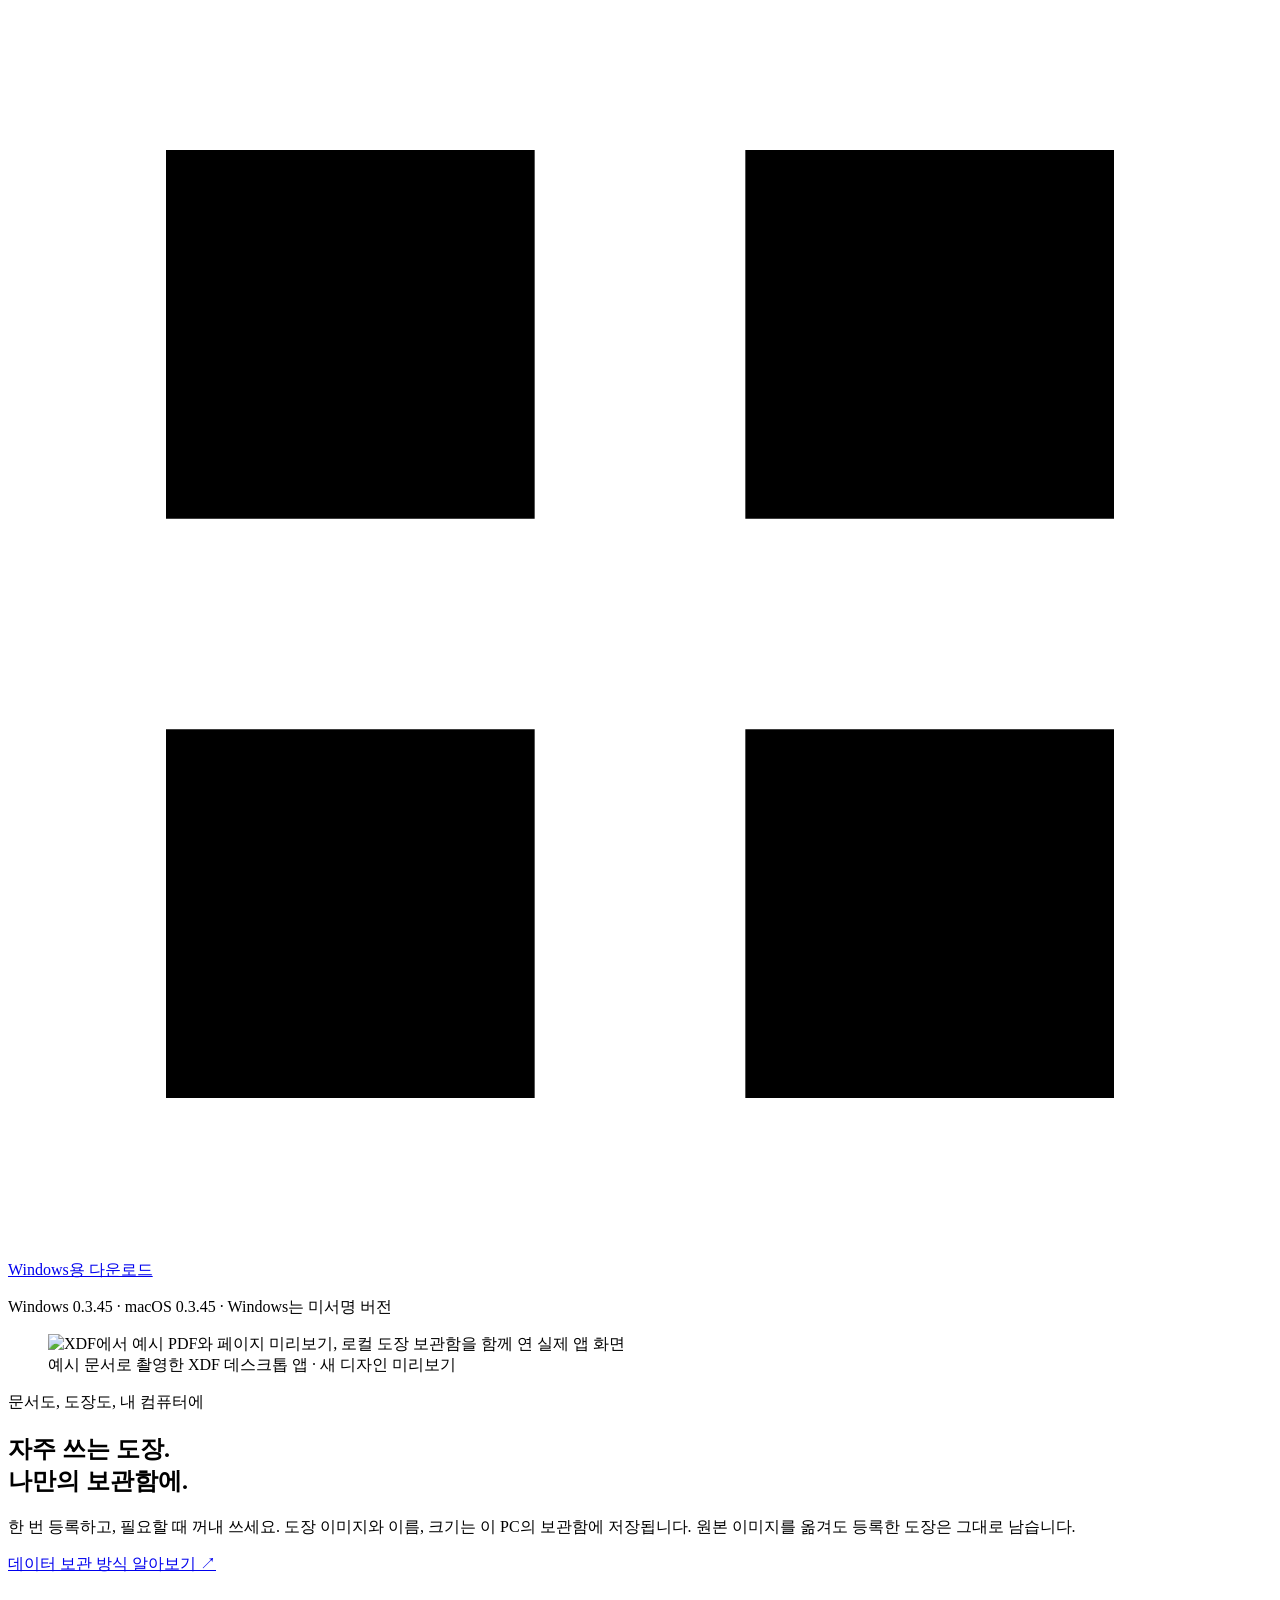
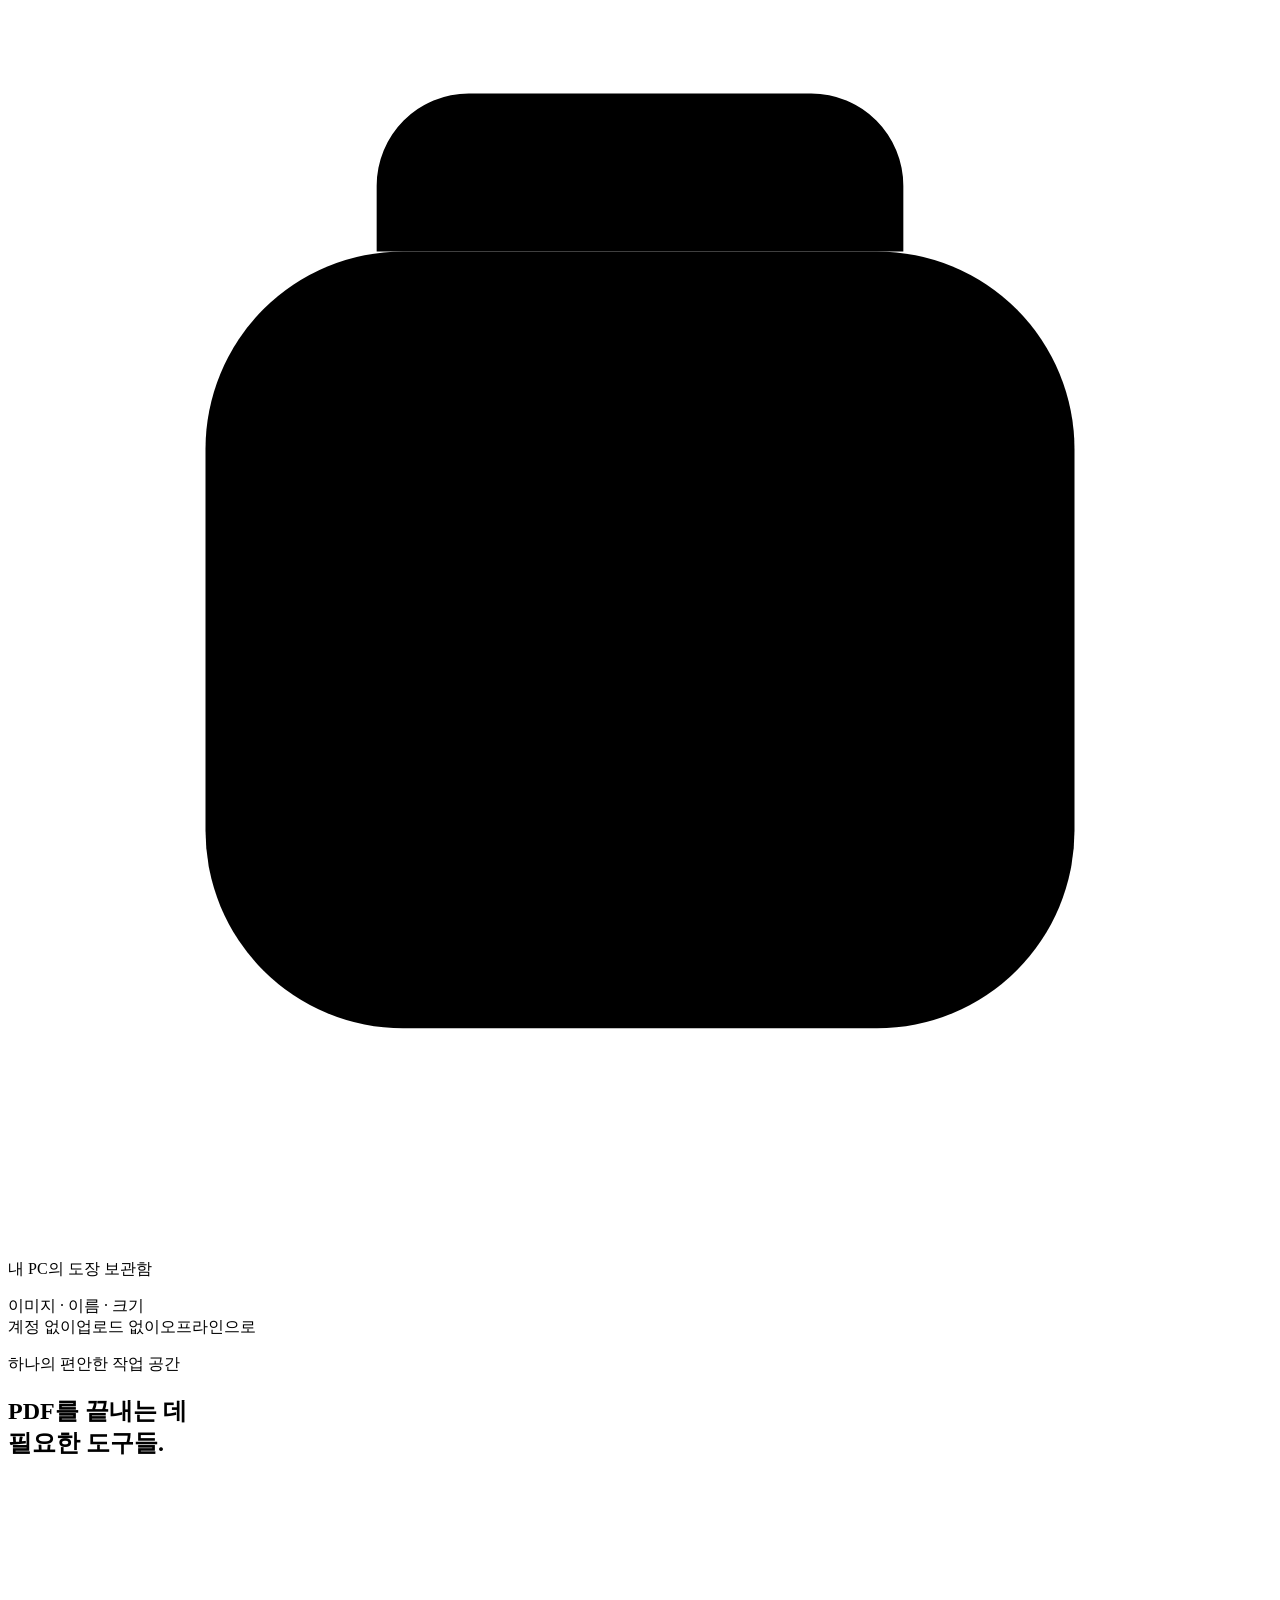
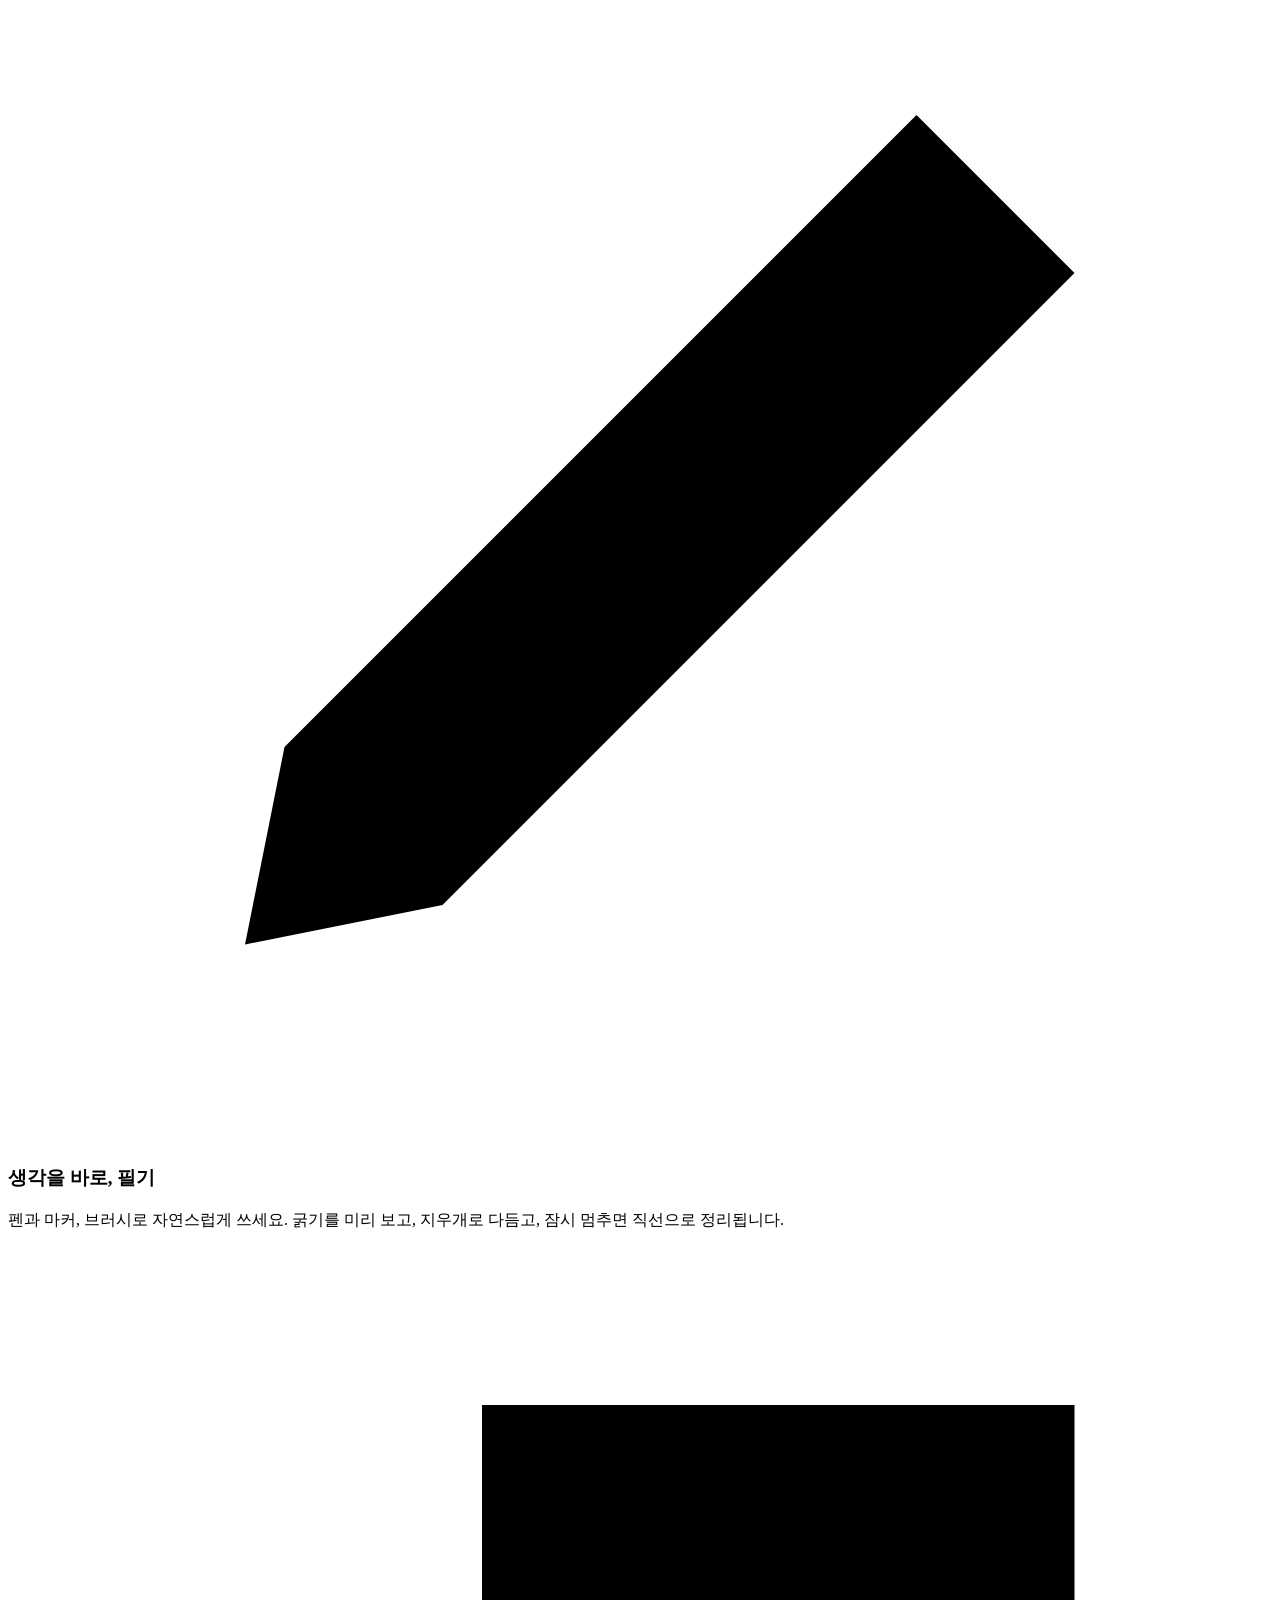
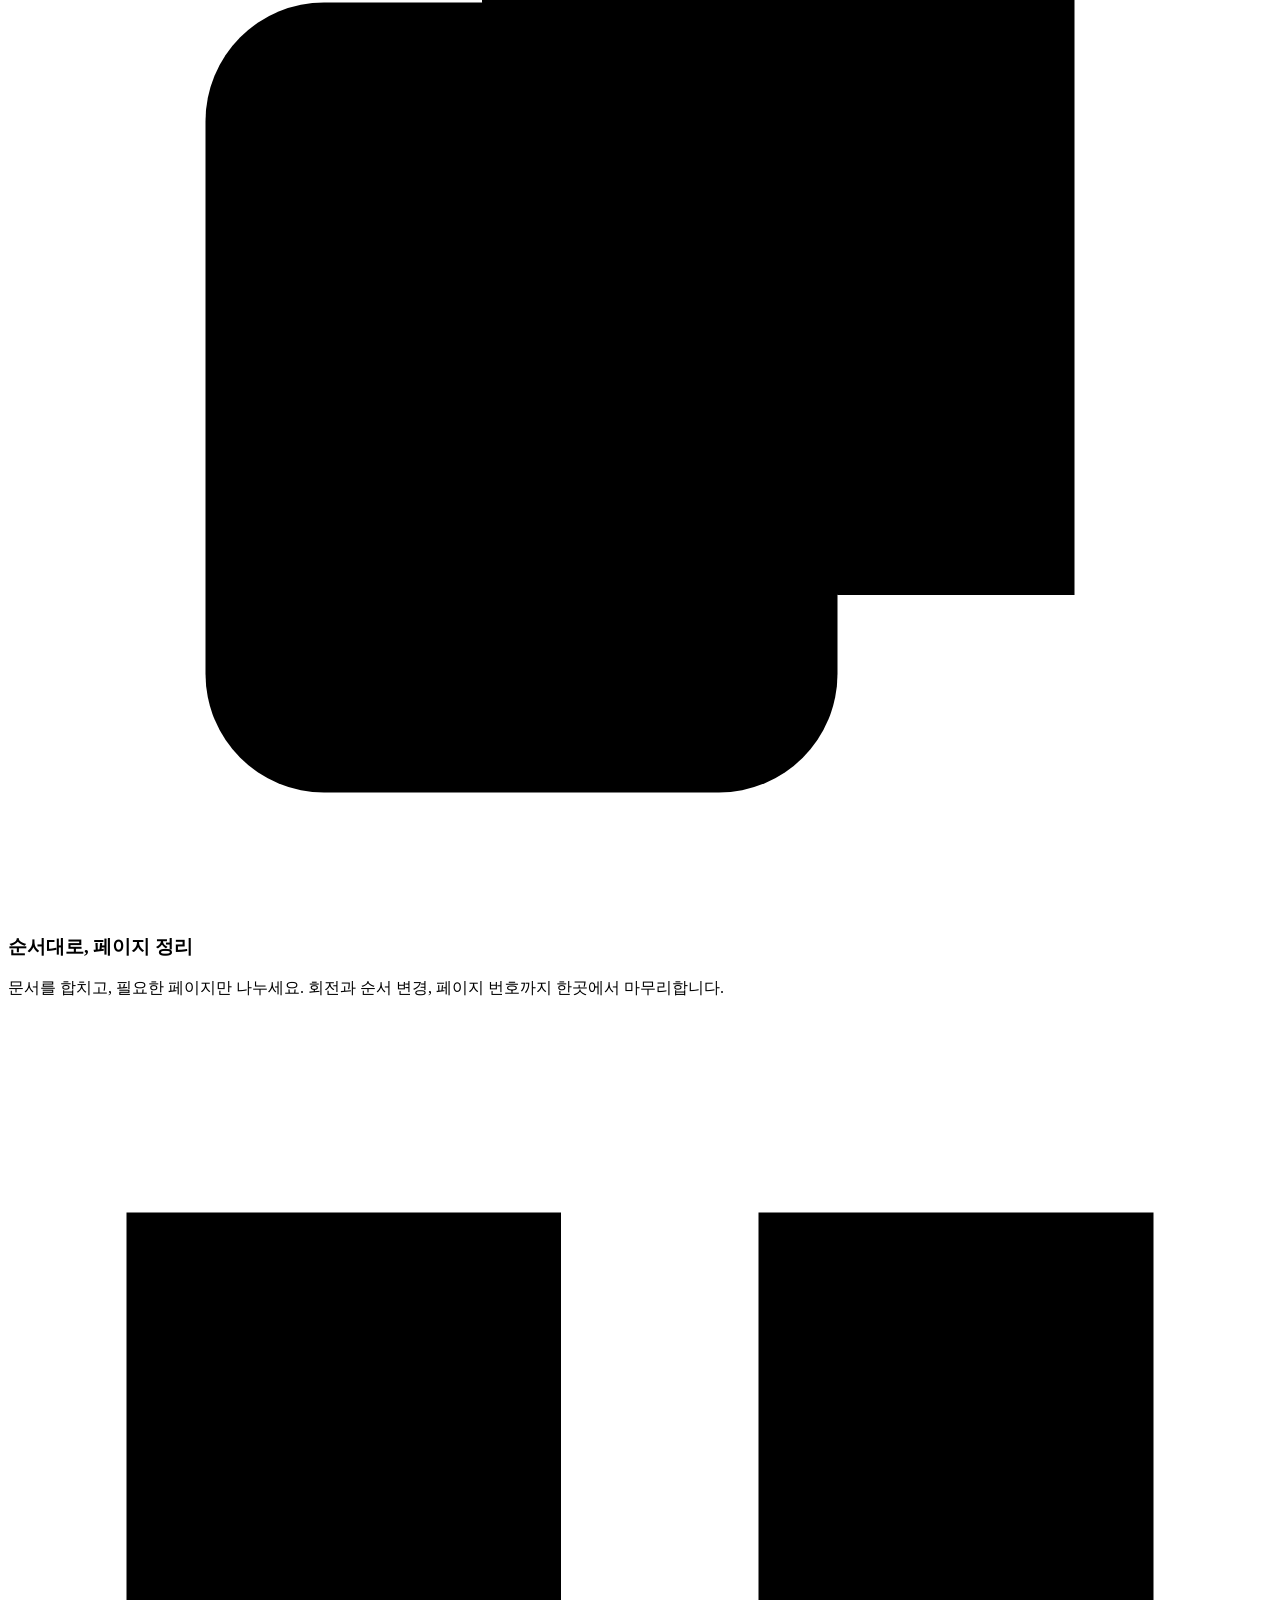
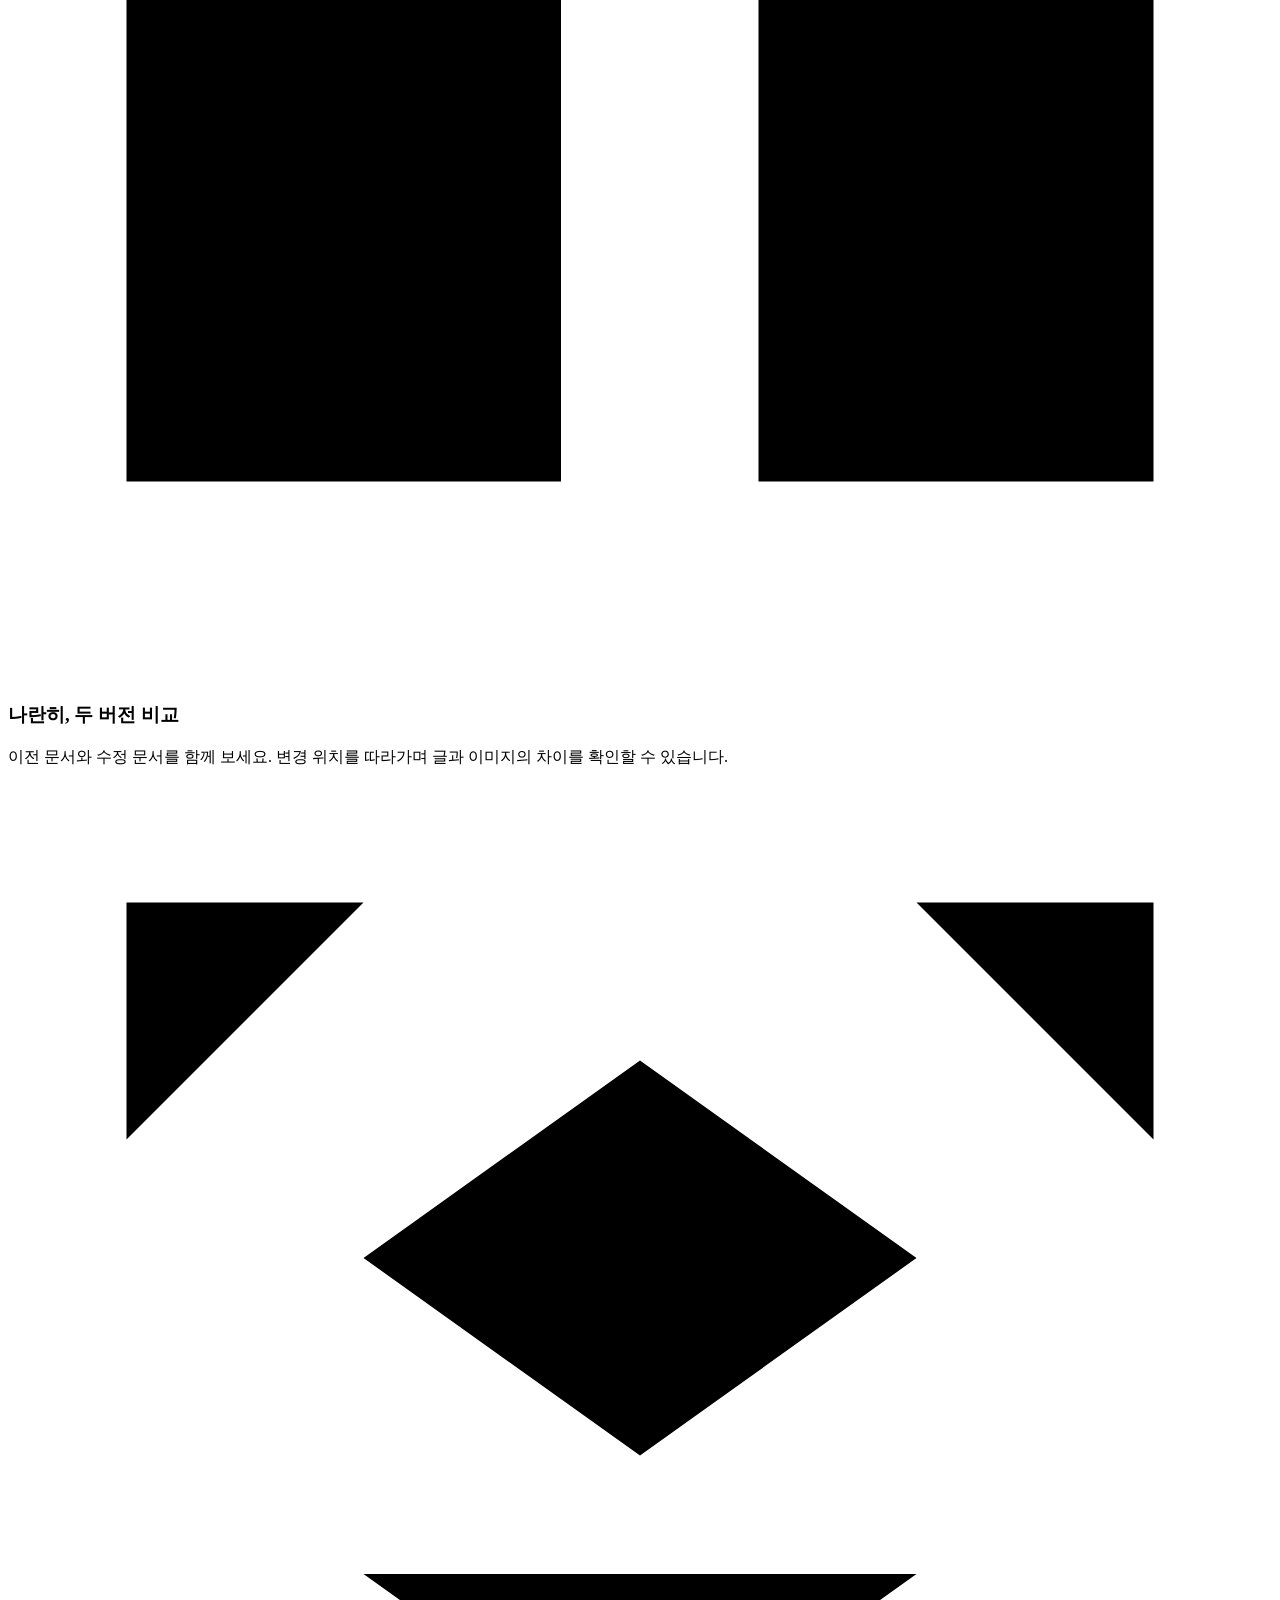
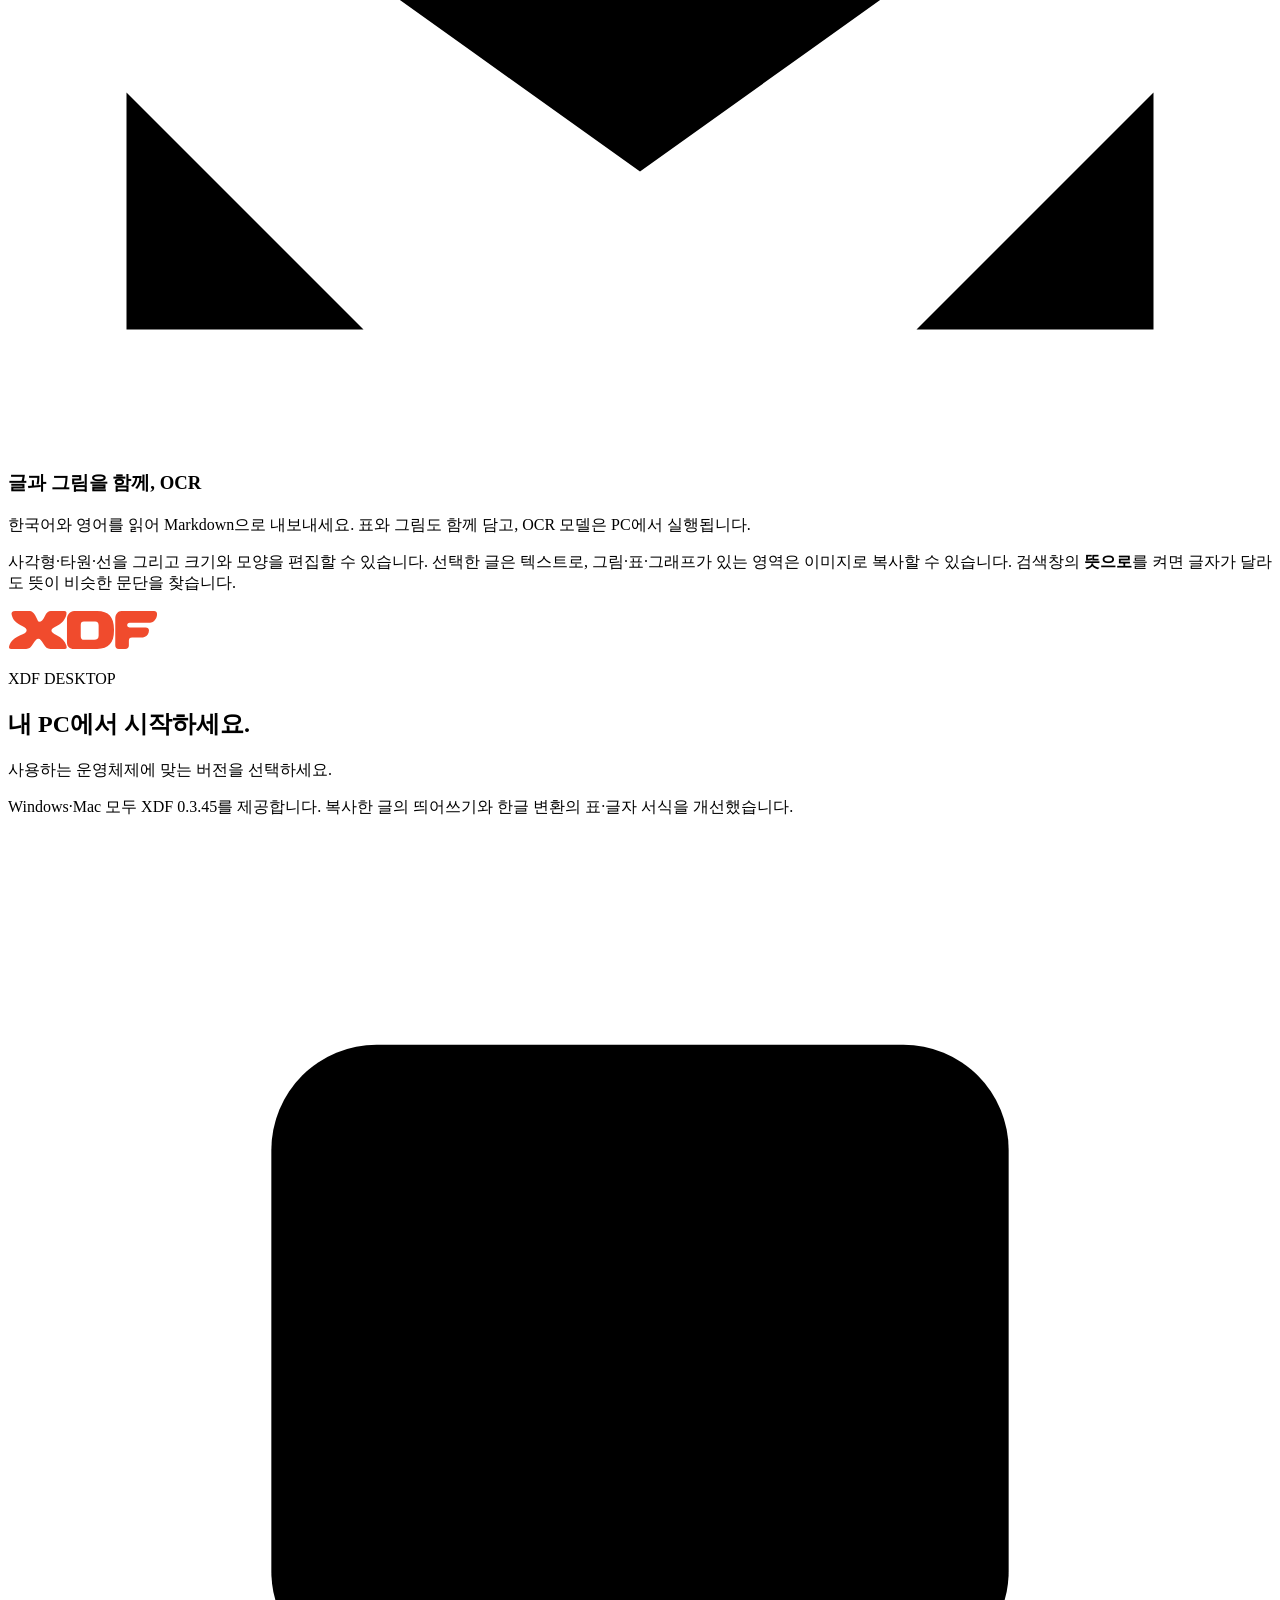
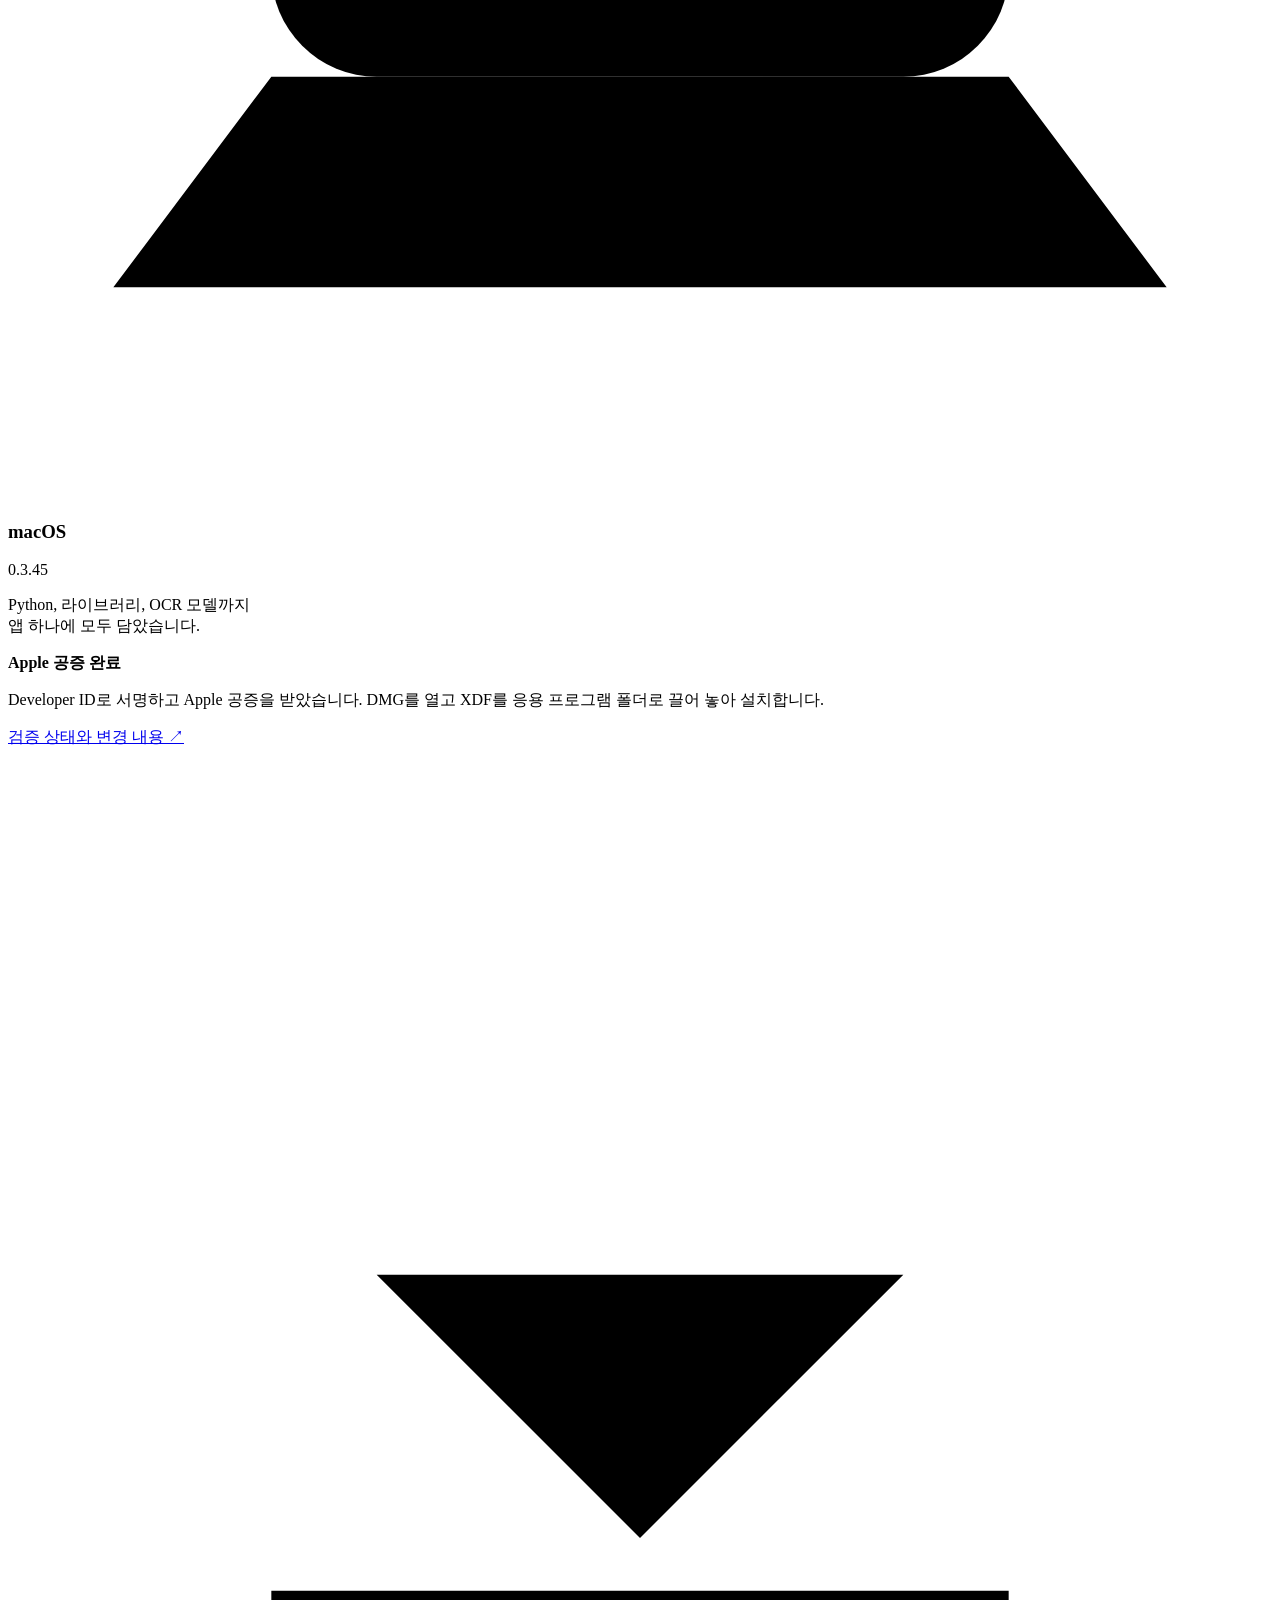
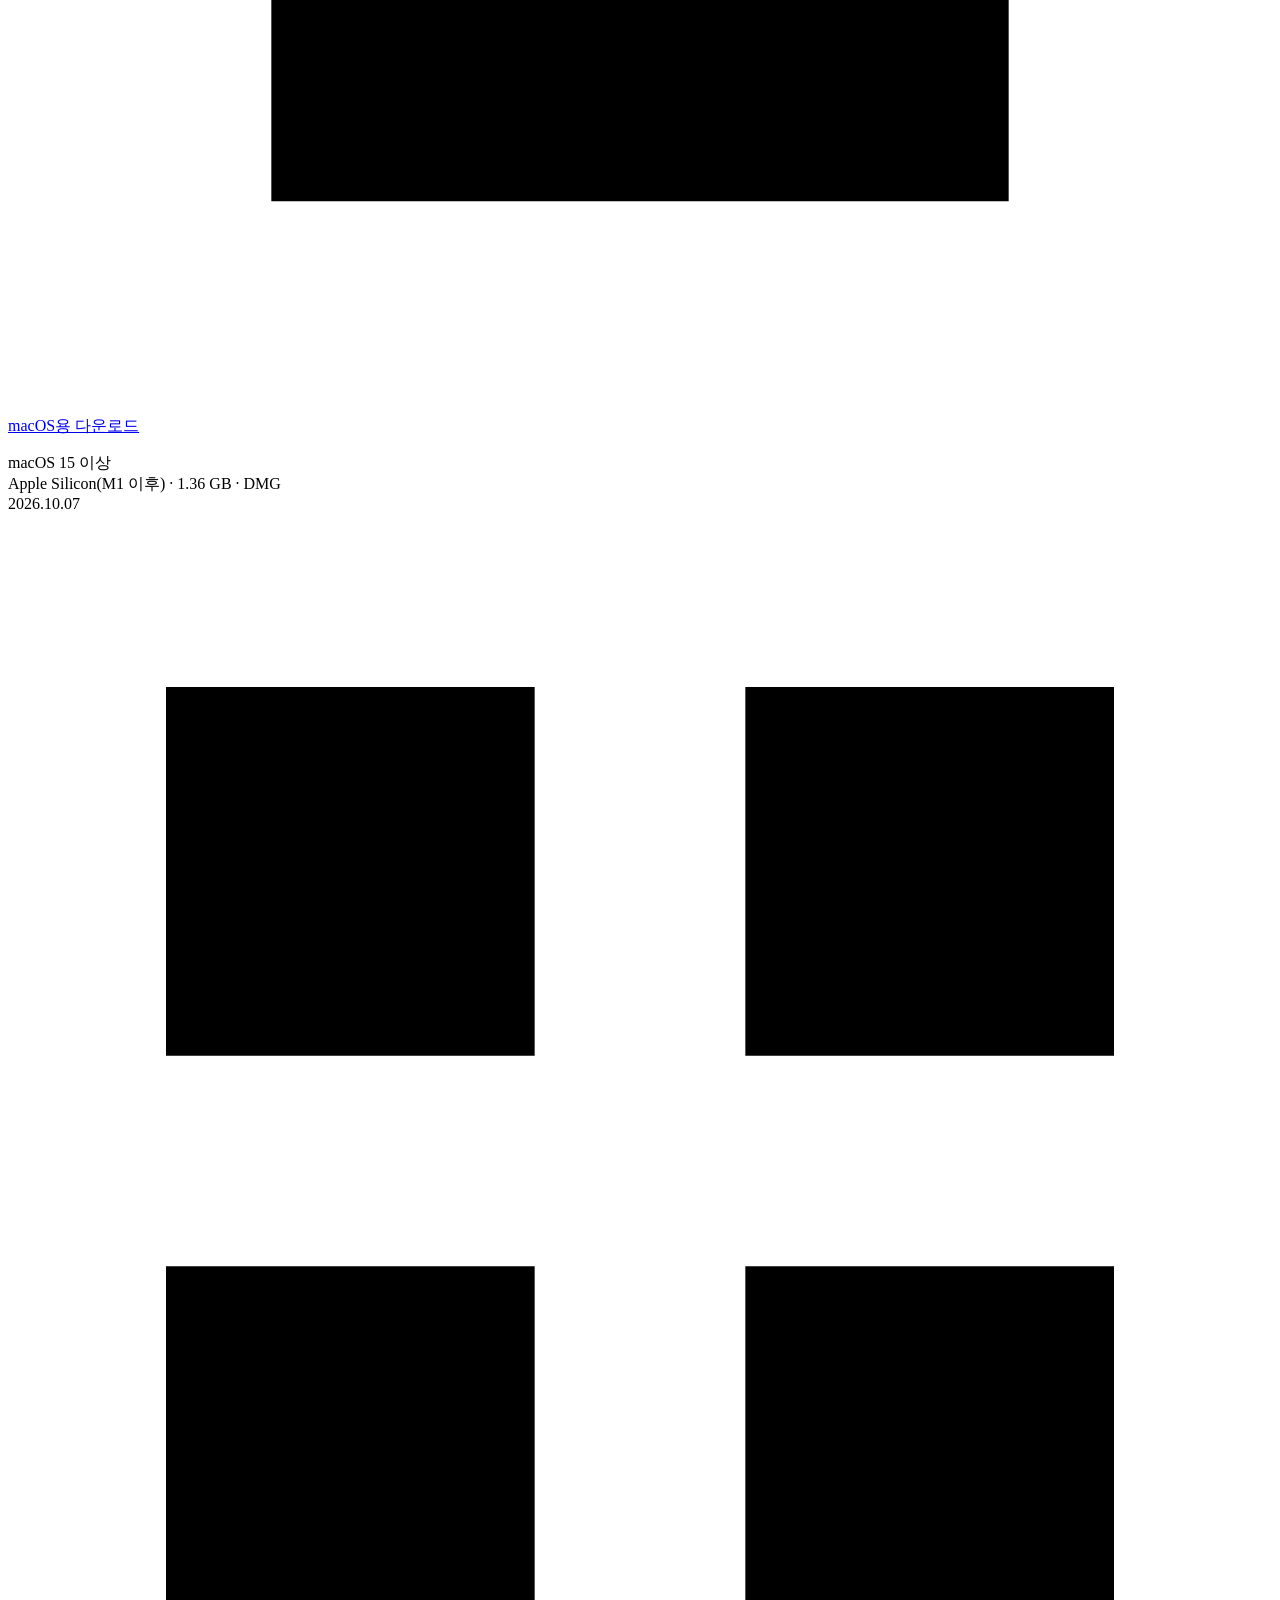
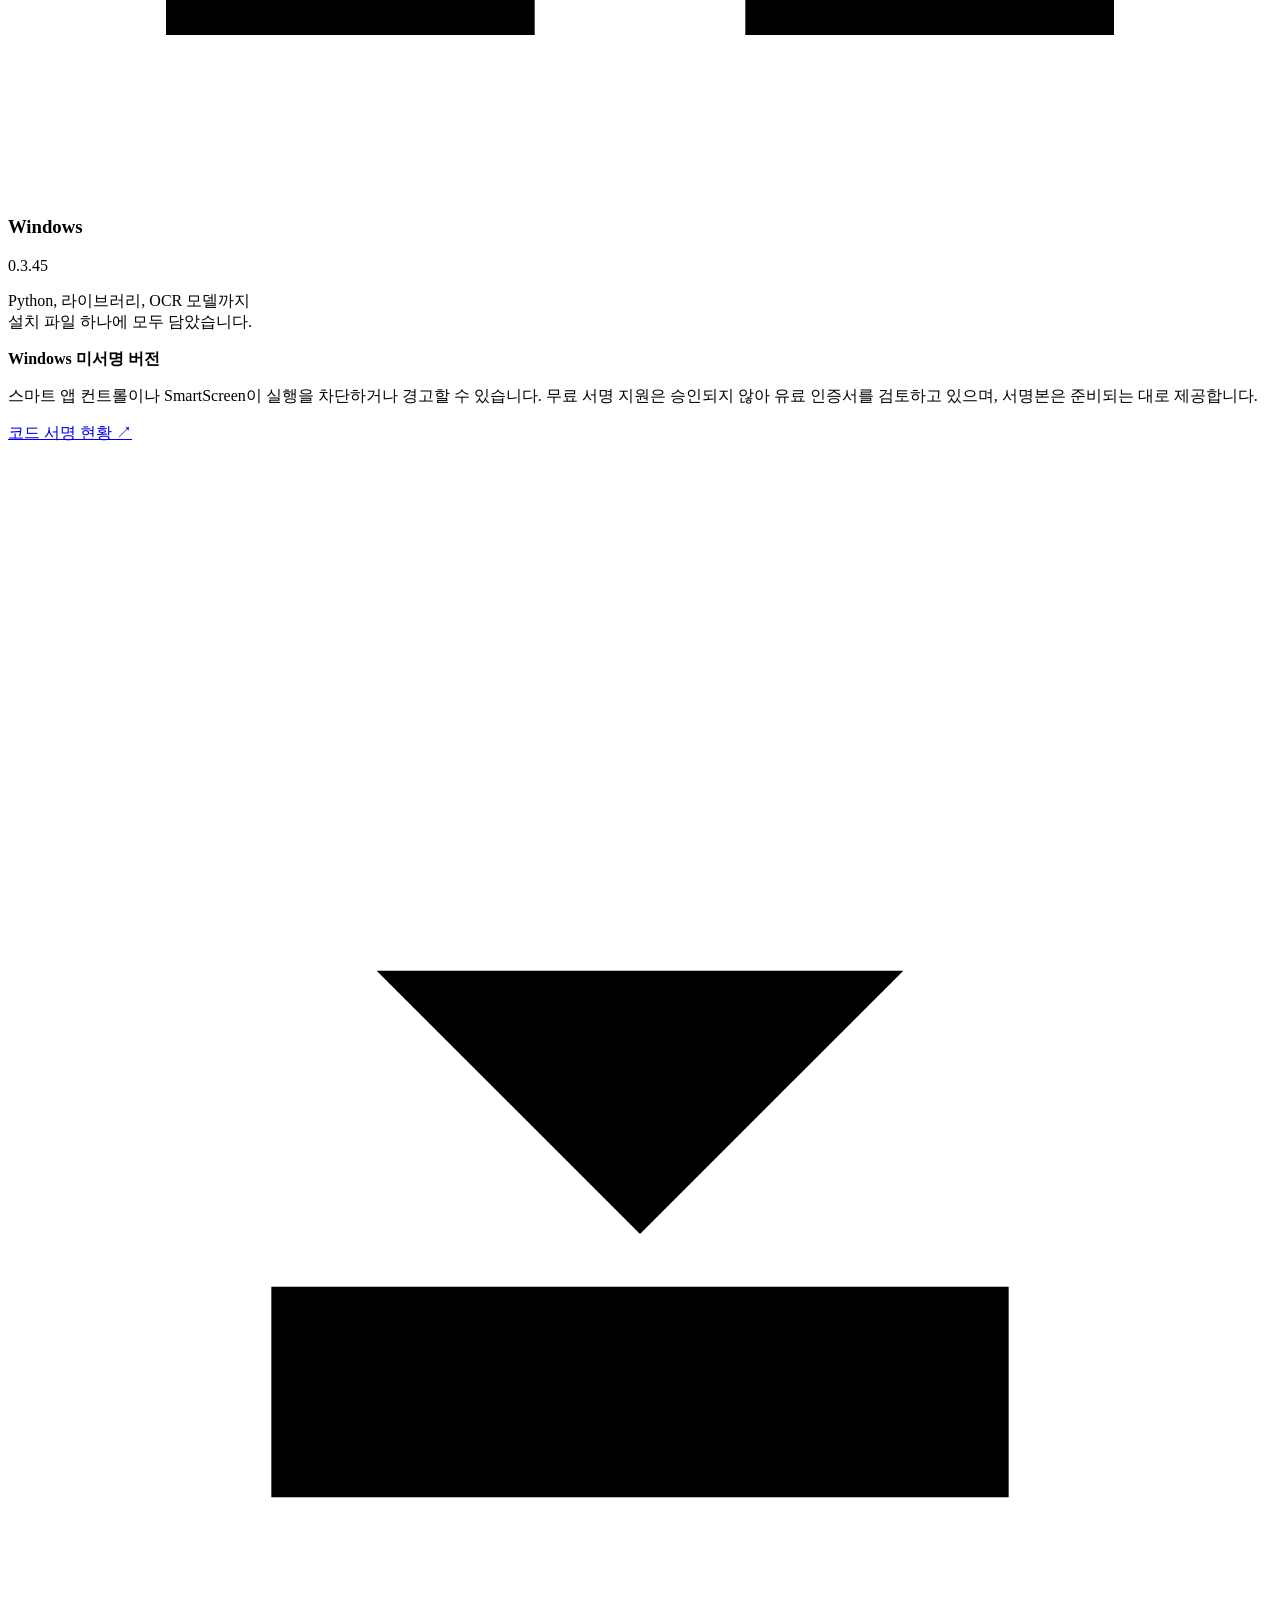
==== commit 3973de4c: "Document 0.3.45 verification and update Windows and Mac download pages" ====
--- a/site/index.html
+++ b/site/index.html
@@ -64,7 +64,7 @@
           >
         </div>
         <p class="hero-meta">
-          Windows 0.3.44 · macOS 0.3.30 <span>·</span> Windows는 미서명 버전
+          Windows 0.3.45 · macOS 0.3.45 <span>·</span> Windows는 미서명 버전
         </p>
         <figure class="app-preview">
           <img
@@ -183,7 +183,7 @@
             <p class="eyebrow">XDF DESKTOP</p>
             <h2 id="download-title">내 PC에서 시작하세요.</h2>
             <p>사용하는 운영체제에 맞는 버전을 선택하세요.</p>
-            <p class="brand-transition">Windows 0.3.37부터 새 이름 XDF와 새 편집 화면을 제공합니다. macOS 0.3.30은 기존 ADF입니다.</p>
+            <p class="brand-transition">Windows·Mac 모두 XDF 0.3.45를 제공합니다. 복사한 글의 띄어쓰기와 한글 변환의 표·글자 서식을 개선했습니다.</p>
           </div>
           <div class="platform-grid">
             <article
@@ -196,7 +196,7 @@
                 <path d="m5 16-3 4h20l-3-4M10 18h4" />
               </svg>
               <h3 id="macos-title">macOS</h3>
-              <p class="platform-status">0.3.30</p>
+              <p class="platform-status">0.3.45</p>
               <p class="platform-description">
                 Python, 라이브러리, OCR 모델까지<br />앱 하나에 모두
                 담았습니다.
@@ -207,7 +207,7 @@
                   Developer ID로 서명하고 Apple 공증을 받았습니다. DMG를 열고
                   XDF를 응용 프로그램 폴더로 끌어 놓아 설치합니다.
                 </p>
-                <a href="https://github.com/Keilkim/ADF/releases/tag/v0.3.30"
+                <a href="https://github.com/Keilkim/ADF/releases/tag/v0.3.45"
                   >검증 상태와 변경 내용 <span aria-hidden="true">↗</span></a
                 >
               </div>
@@ -215,14 +215,14 @@
                 <a
                   class="button primary download-file"
                   aria-describedby="macos-release-status"
-                  href="https://github.com/Keilkim/ADF/releases/download/v0.3.30/ADF-0.3.30-macOS.dmg"
+                  href="https://github.com/Keilkim/ADF/releases/download/v0.3.45/ADF-0.3.45-macOS.dmg"
                 >
                   <svg viewBox="0 0 24 24" aria-hidden="true">
                     <path d="M12 3v12m-5-5 5 5 5-5M5 16v4h14v-4" /></svg
                   >macOS용 다운로드
                 </a>
                 <p class="download-meta">
-                  macOS 15 이상<br />Apple Silicon(M1 이후) · 1.32 GB · DMG<br />2026.09.22
+                  macOS 15 이상<br />Apple Silicon(M1 이후) · 1.36 GB · DMG<br />2026.10.07
                 </p>
               </div>
             </article>
@@ -235,7 +235,7 @@
                 <path d="M3 3h7v7H3zM14 3h7v7h-7zM3 14h7v7H3zM14 14h7v7h-7z" />
               </svg>
               <h3 id="windows-title">Windows</h3>
-              <p class="platform-status">0.3.44</p>
+              <p class="platform-status">0.3.45</p>
               <p class="platform-description">
                 Python, 라이브러리, OCR 모델까지<br />설치 파일 하나에 모두
                 담았습니다.
@@ -254,7 +254,7 @@
               <div class="platform-action">
                 <a
                   class="button primary download-file"
-                  href="https://github.com/Keilkim/ADF/releases/download/v0.3.44/ADF-Setup-0.3.44.exe"
+                  href="https://github.com/Keilkim/ADF/releases/download/v0.3.45/ADF-Setup-0.3.45.exe"
                   aria-describedby="windows-release-status"
                 >
                   <svg viewBox="0 0 24 24" aria-hidden="true">
@@ -262,7 +262,7 @@
                   >Windows용 다운로드
                 </a>
                 <p class="download-meta">
-                  Windows 10 1809 이상 · Windows 11<br />Intel/AMD x64 · 1.30 GB · EXE<br />2026.10.06
+                  Windows 10 1809 이상 · Windows 11<br />Intel/AMD x64 · 1.30 GB · EXE<br />2026.10.07
                 </p>
               </div>
             </article>
@@ -270,13 +270,13 @@
           <div class="release-links">
             <a href="/code-signing">Code signing policy</a>
             <a
-              href="https://github.com/Keilkim/ADF/releases/download/v0.3.30/ADF-Source-0.3.30-macOS.zip"
+              href="https://github.com/Keilkim/ADF/releases/download/v0.3.45/ADF-Source-0.3.45-macOS.zip"
               >macOS 대응 소스</a
             ><a
-              href="https://github.com/Keilkim/ADF/releases/download/v0.3.44/ADF-Source-0.3.44.zip"
+              href="https://github.com/Keilkim/ADF/releases/download/v0.3.45/ADF-Source-0.3.45.zip"
               >Windows 대응 소스</a
             ><a
-              href="https://github.com/Keilkim/ADF/releases/tag/v0.3.44"
+              href="https://github.com/Keilkim/ADF/releases/tag/v0.3.45"
               >외부 소스 · SHA-256 · 검증 기록</a
             >
           </div>
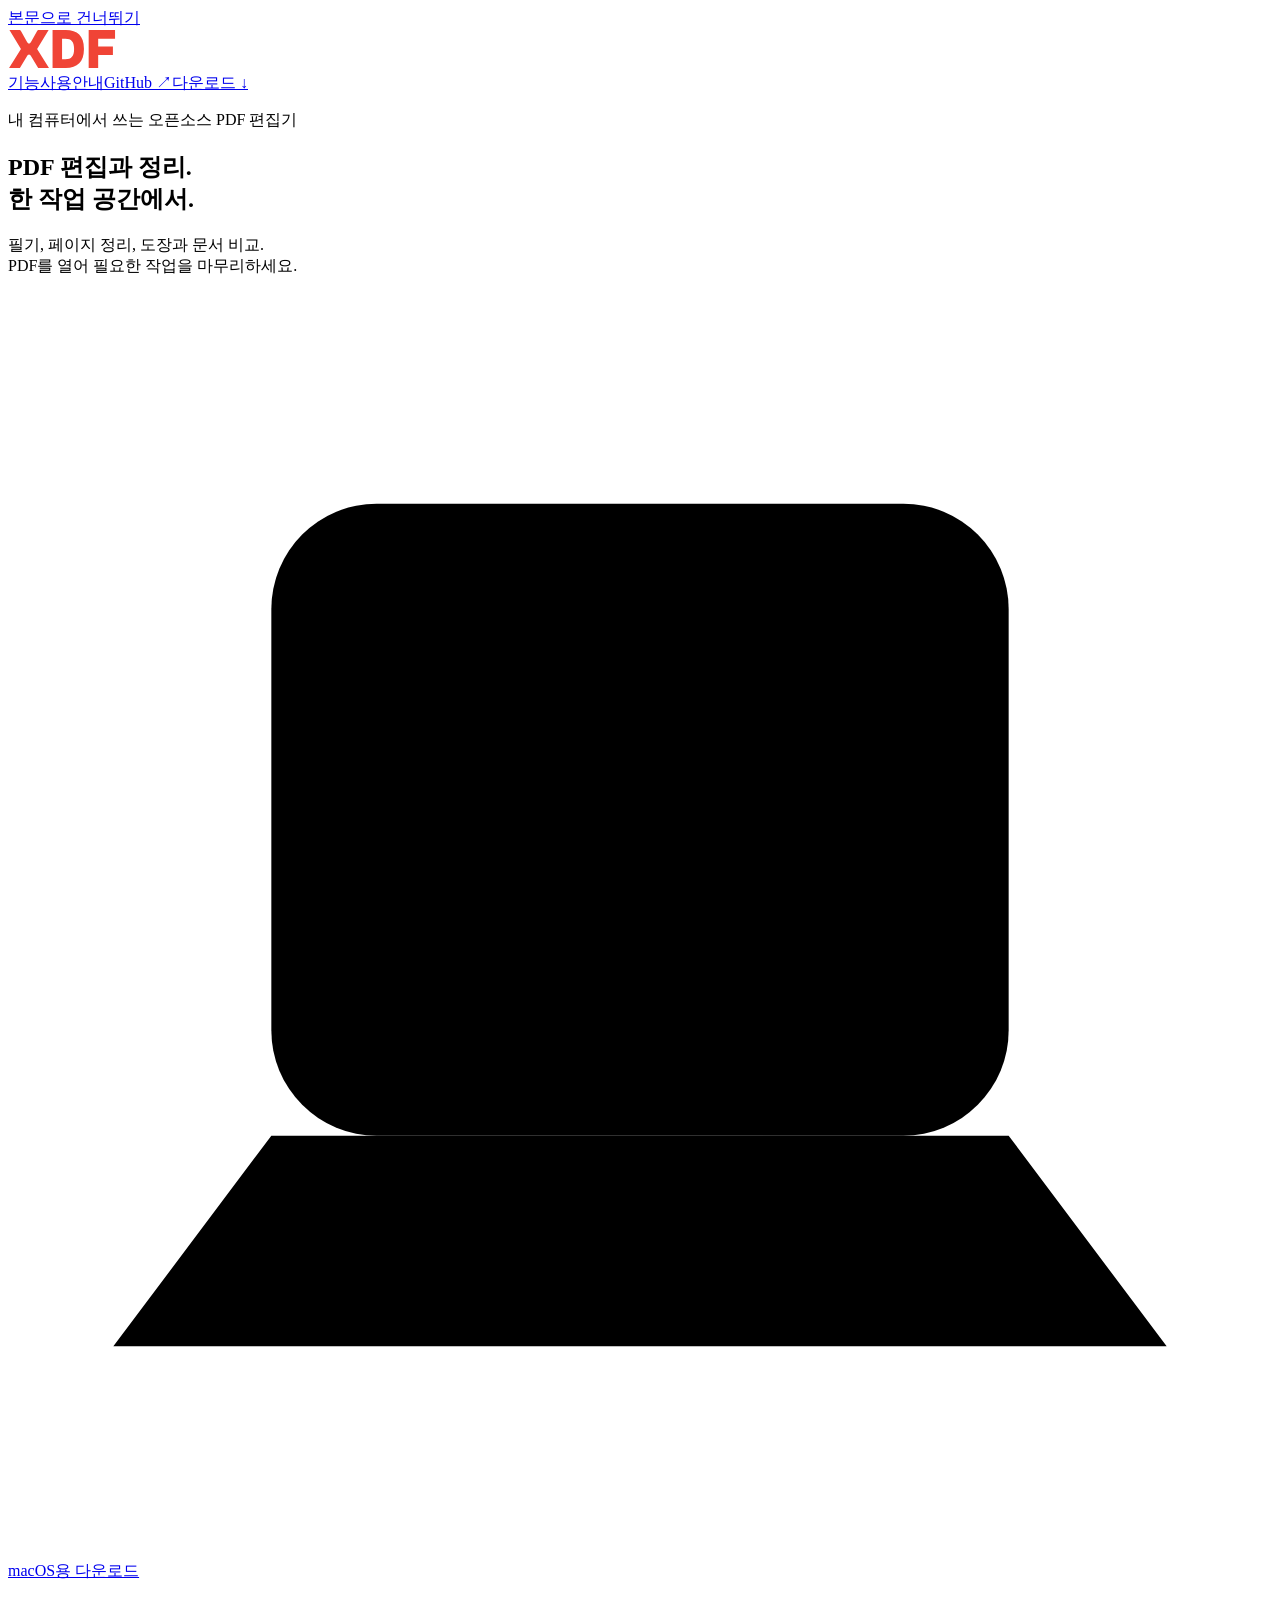
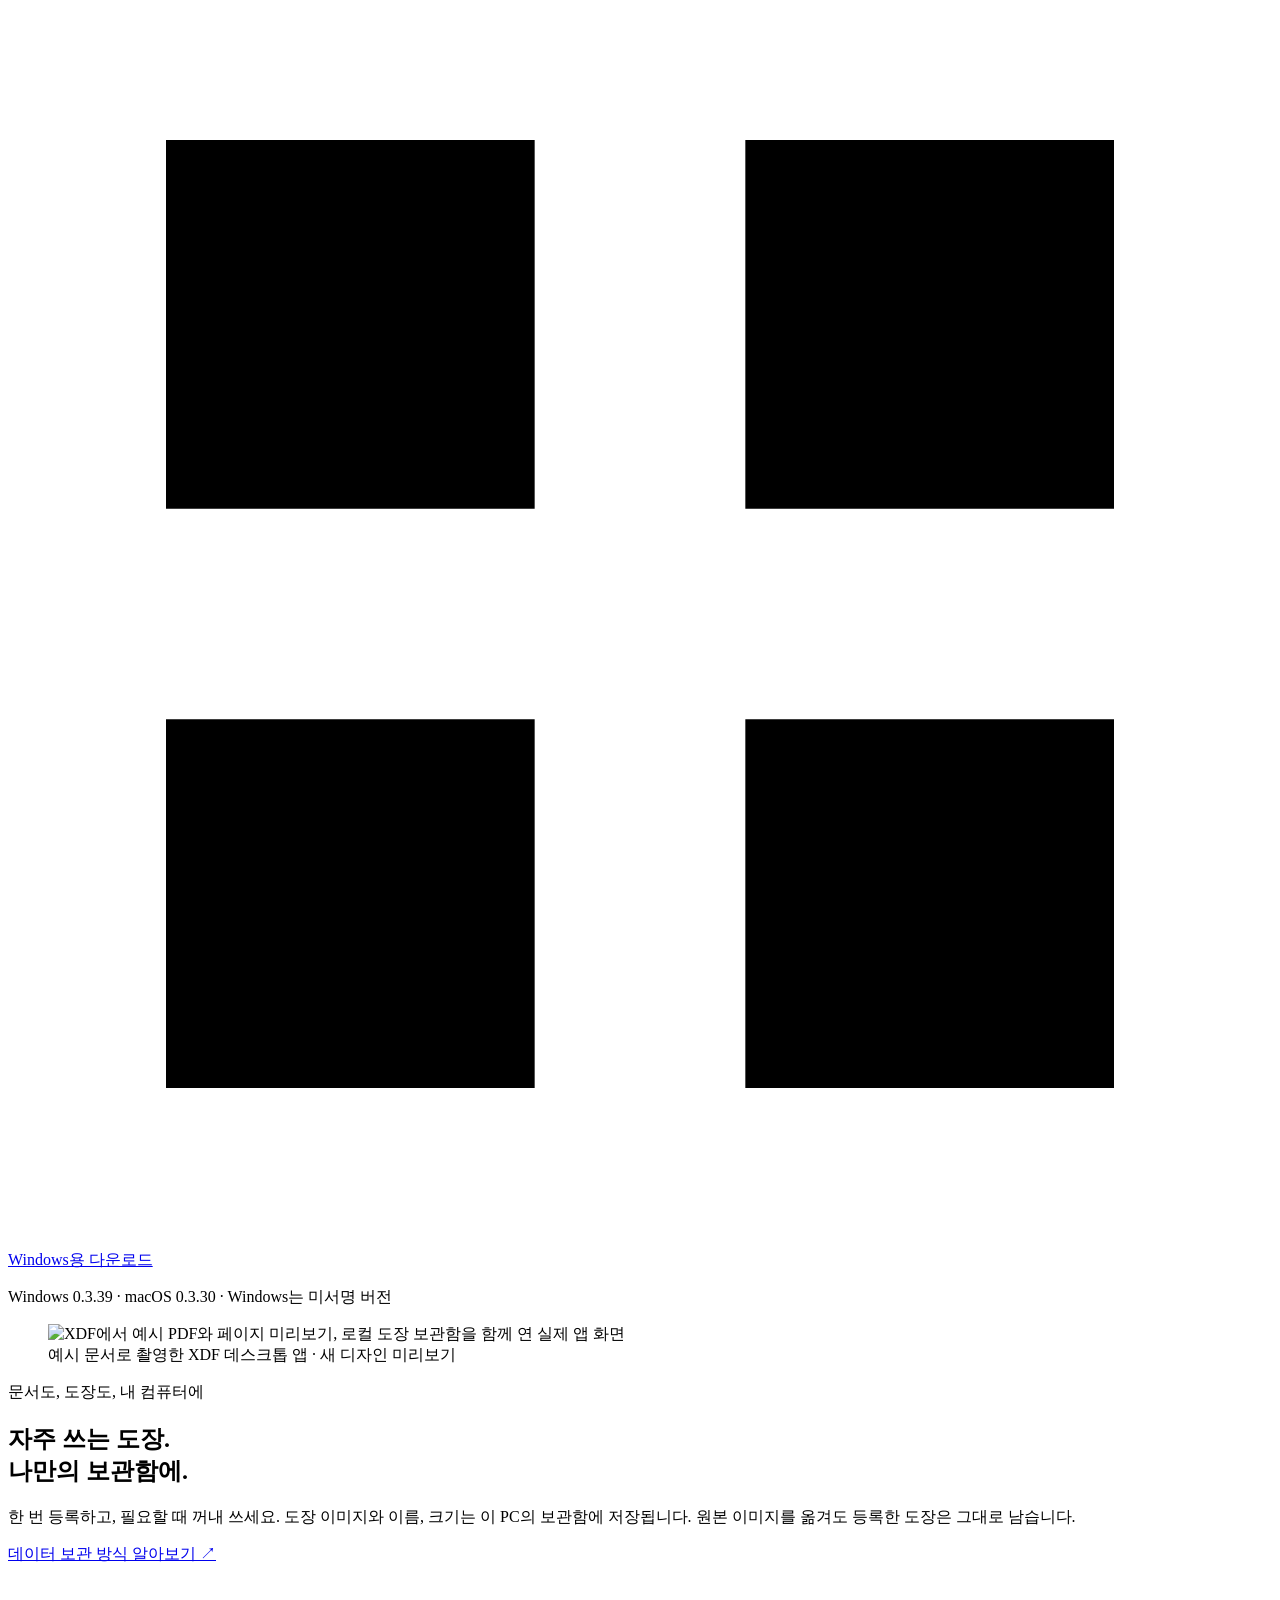
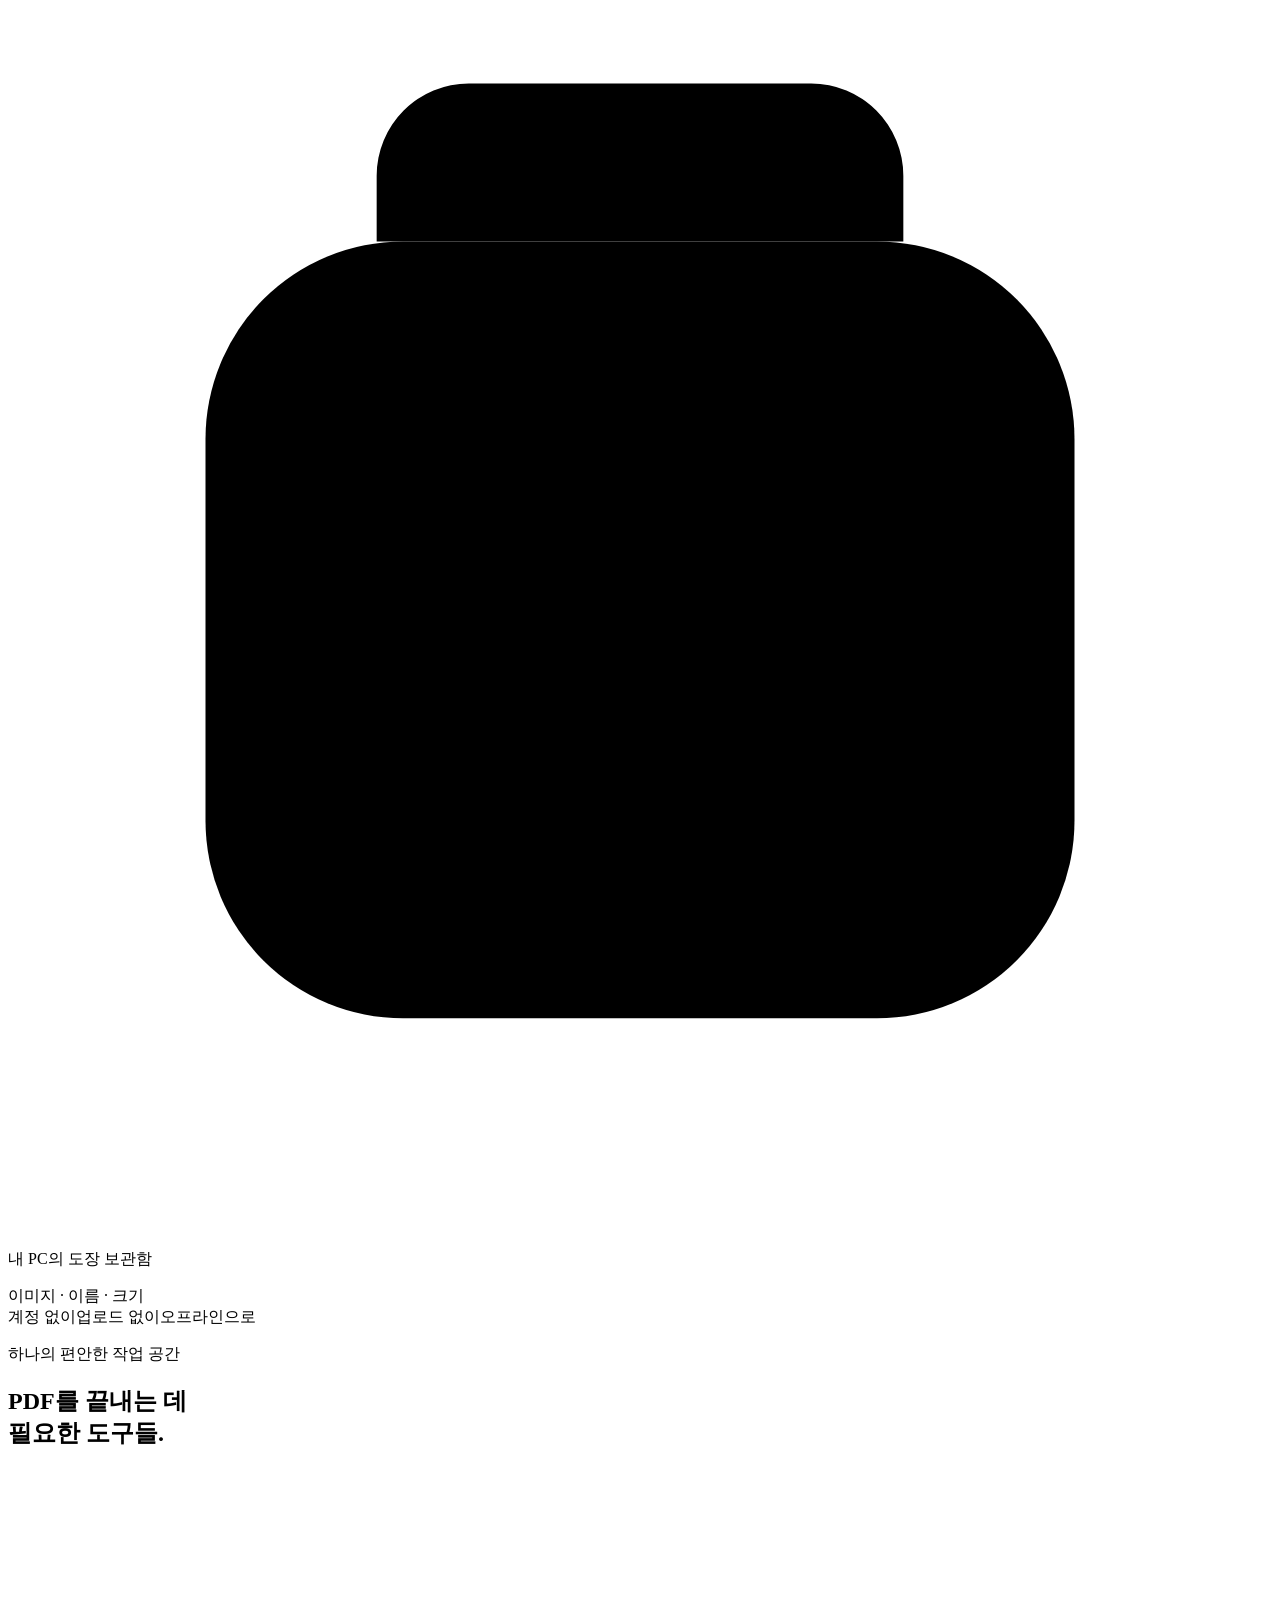
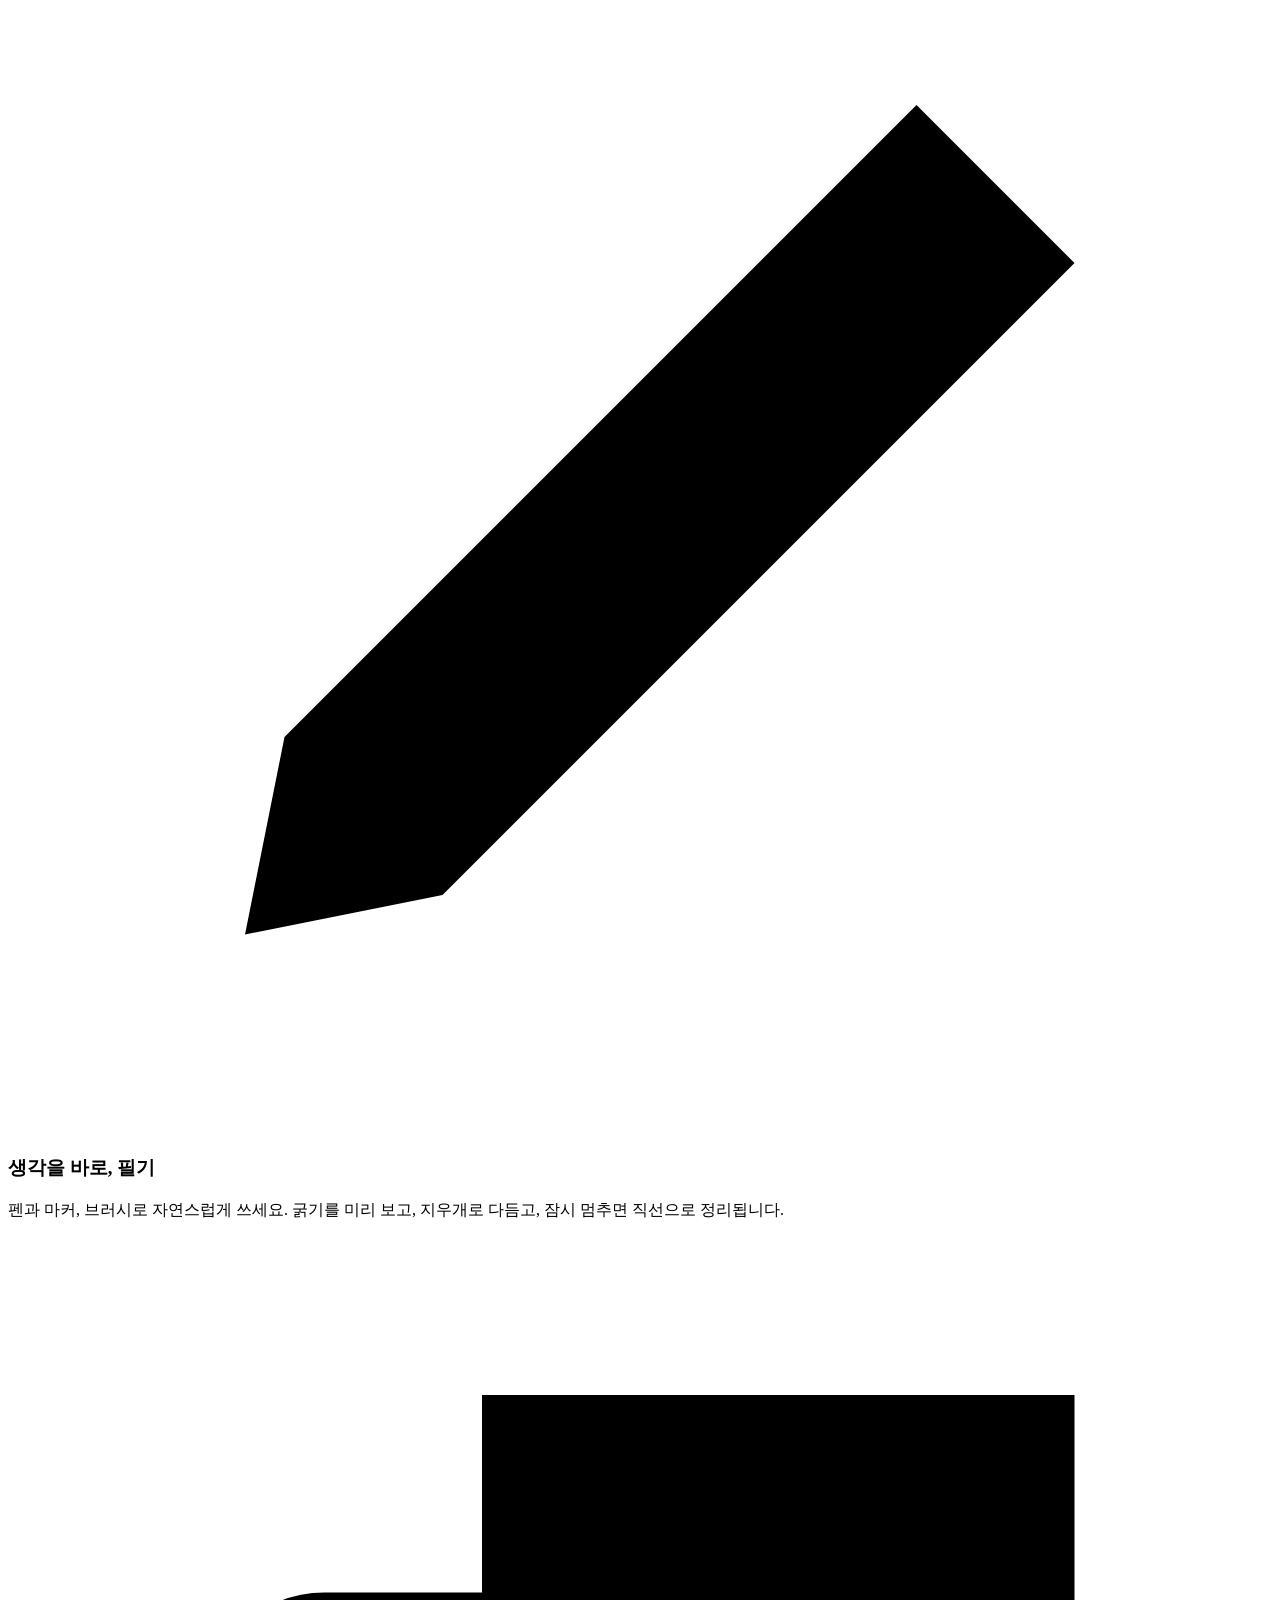
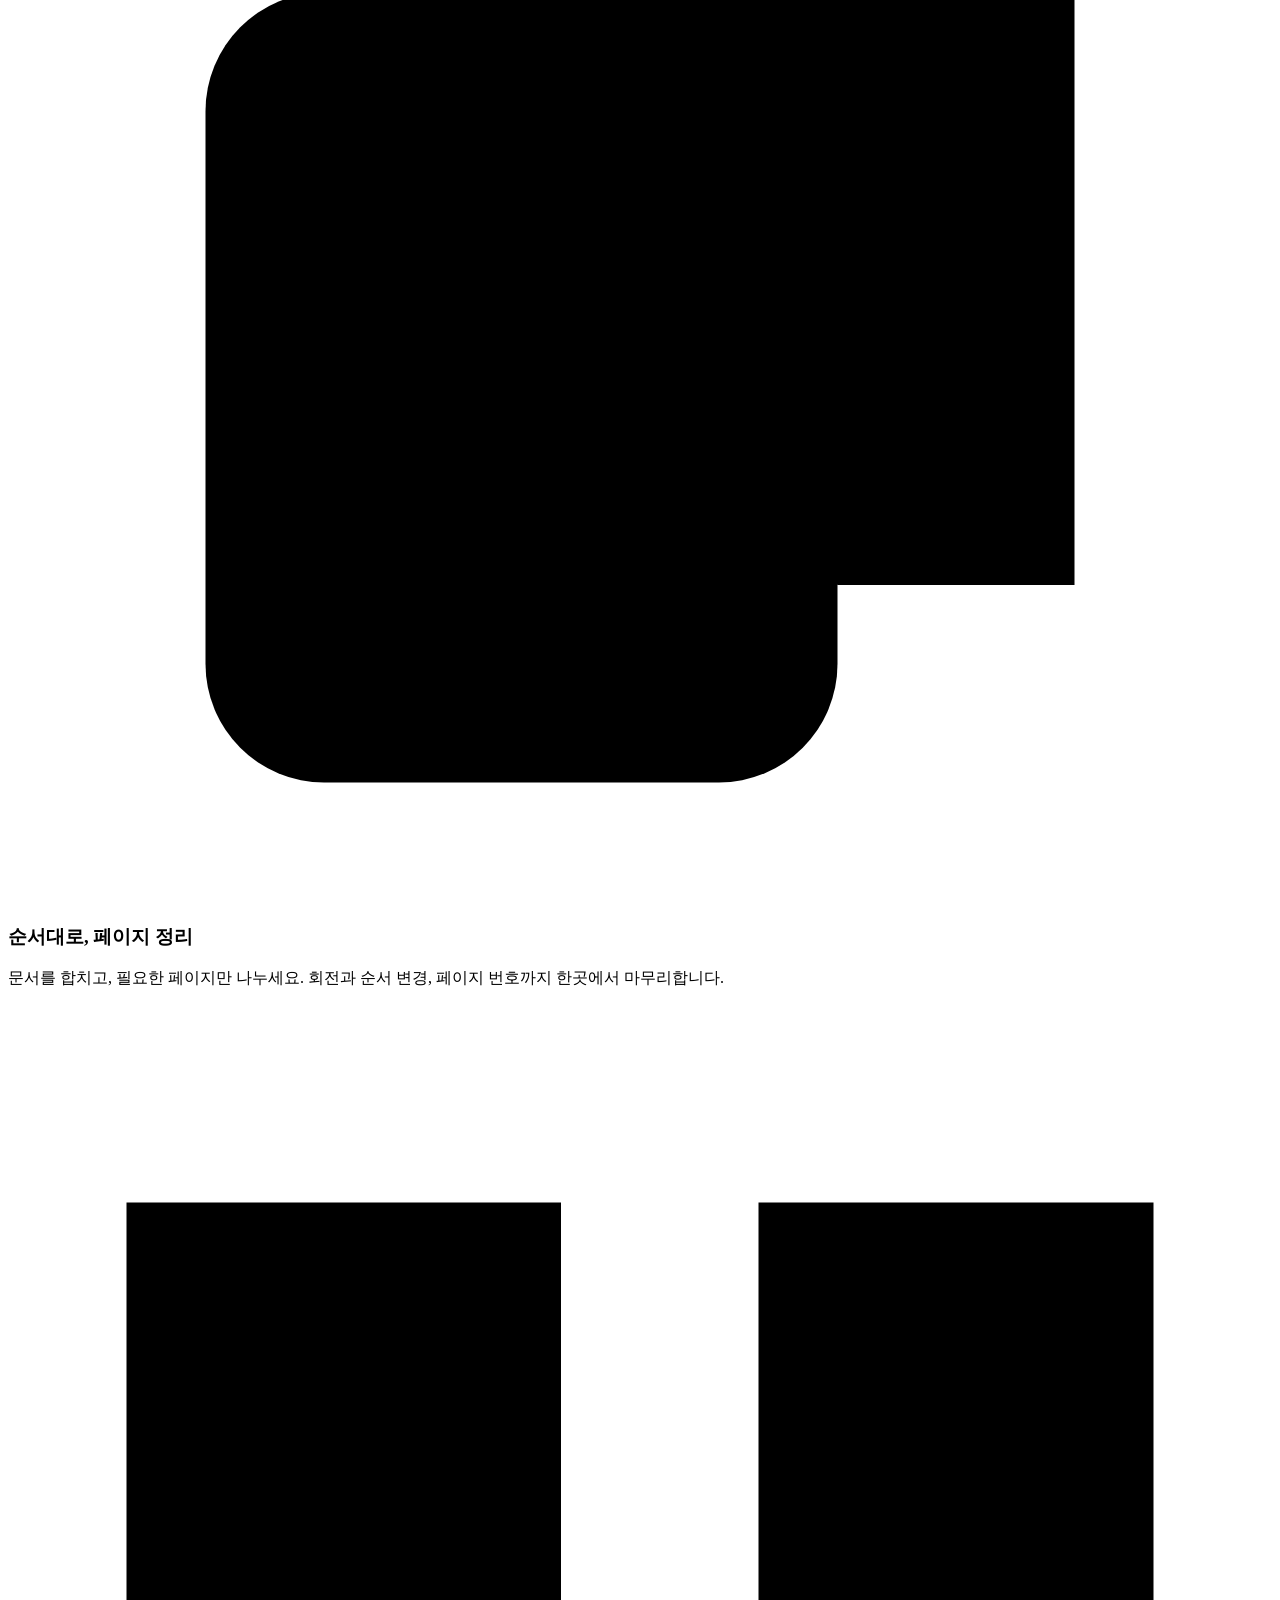
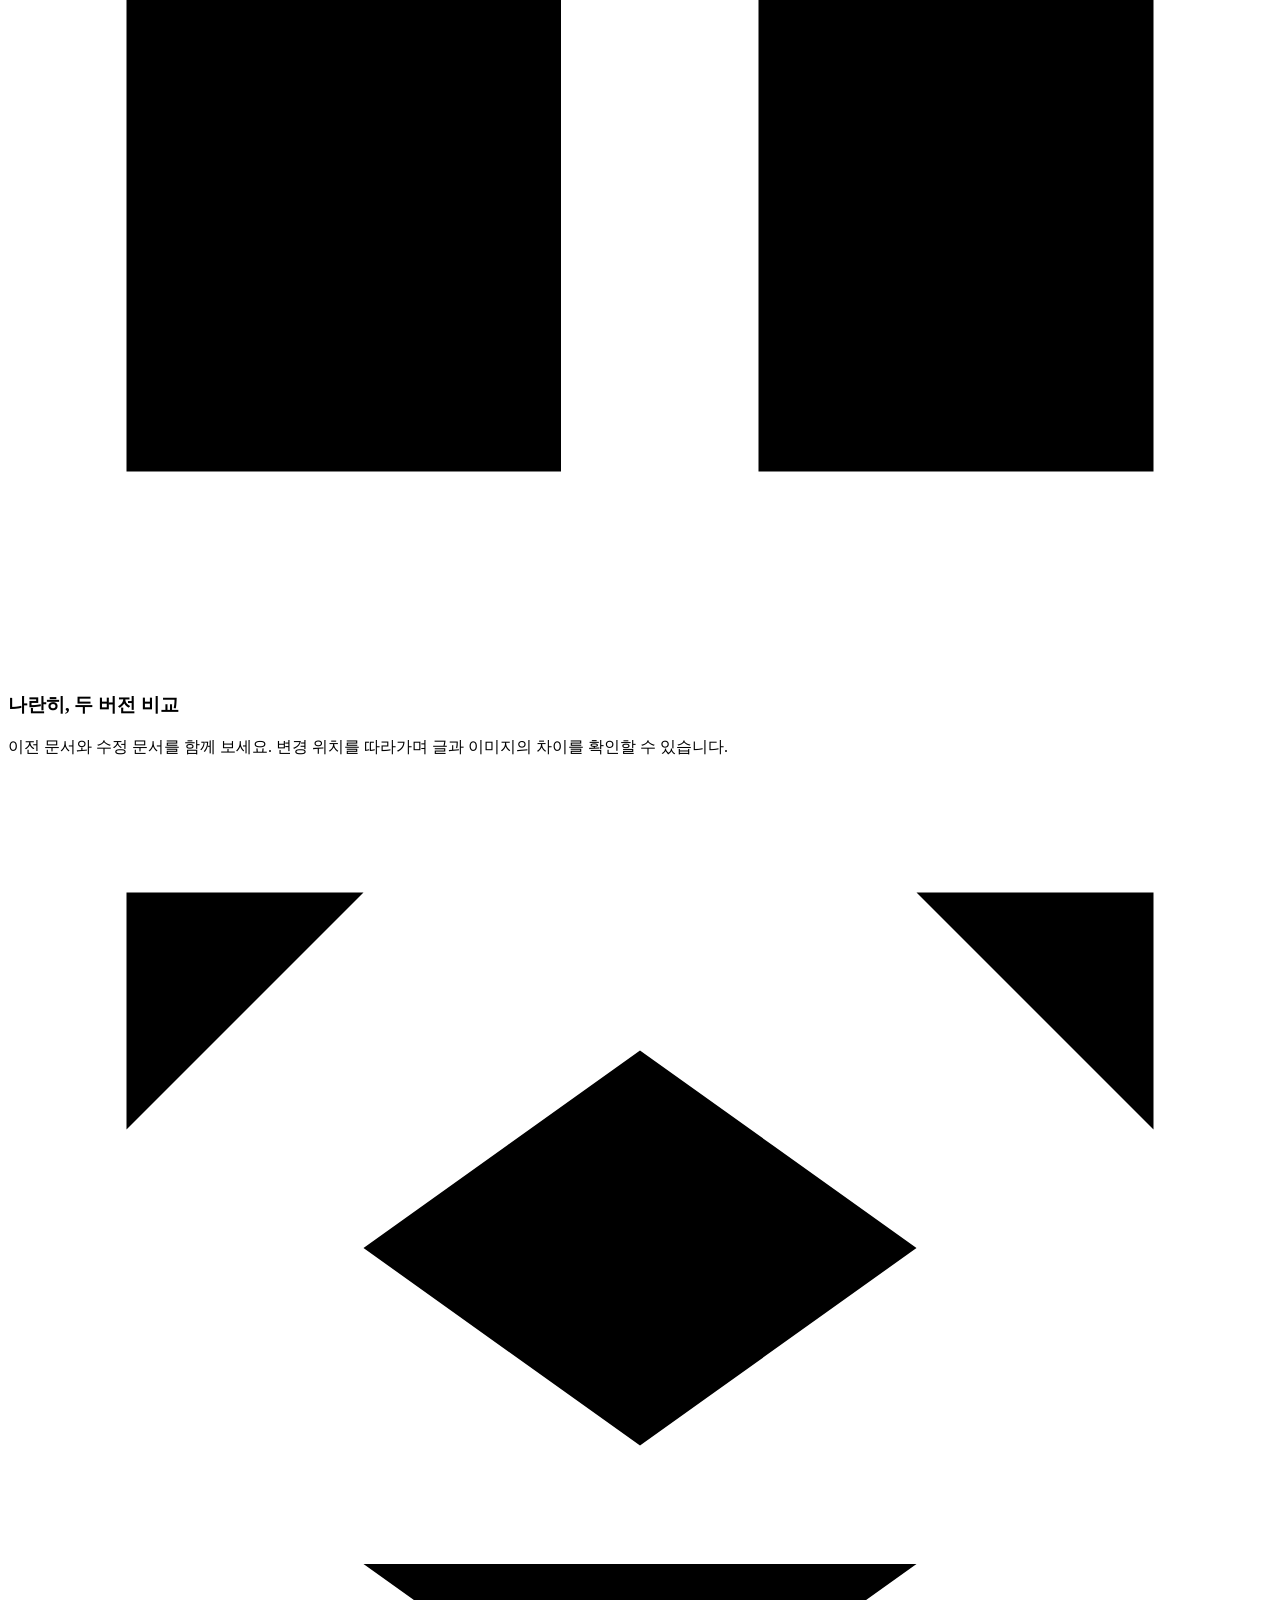
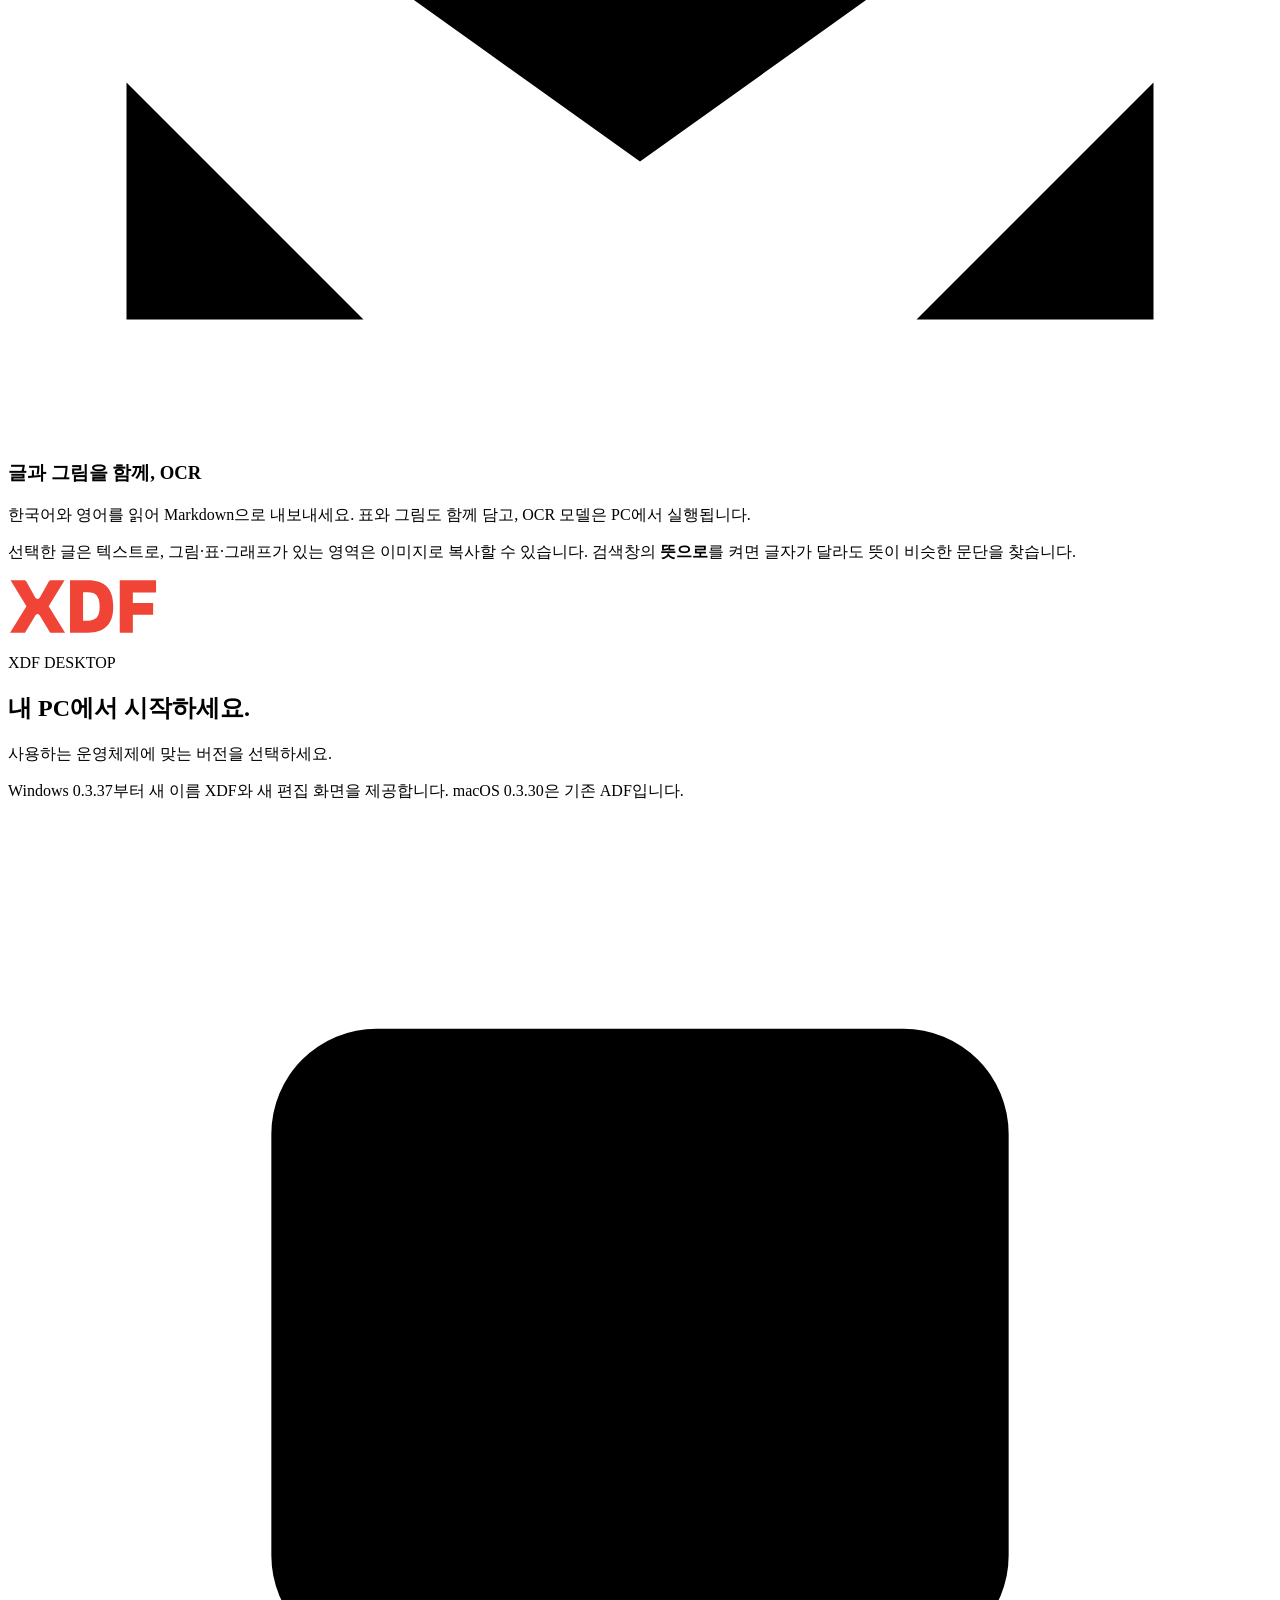
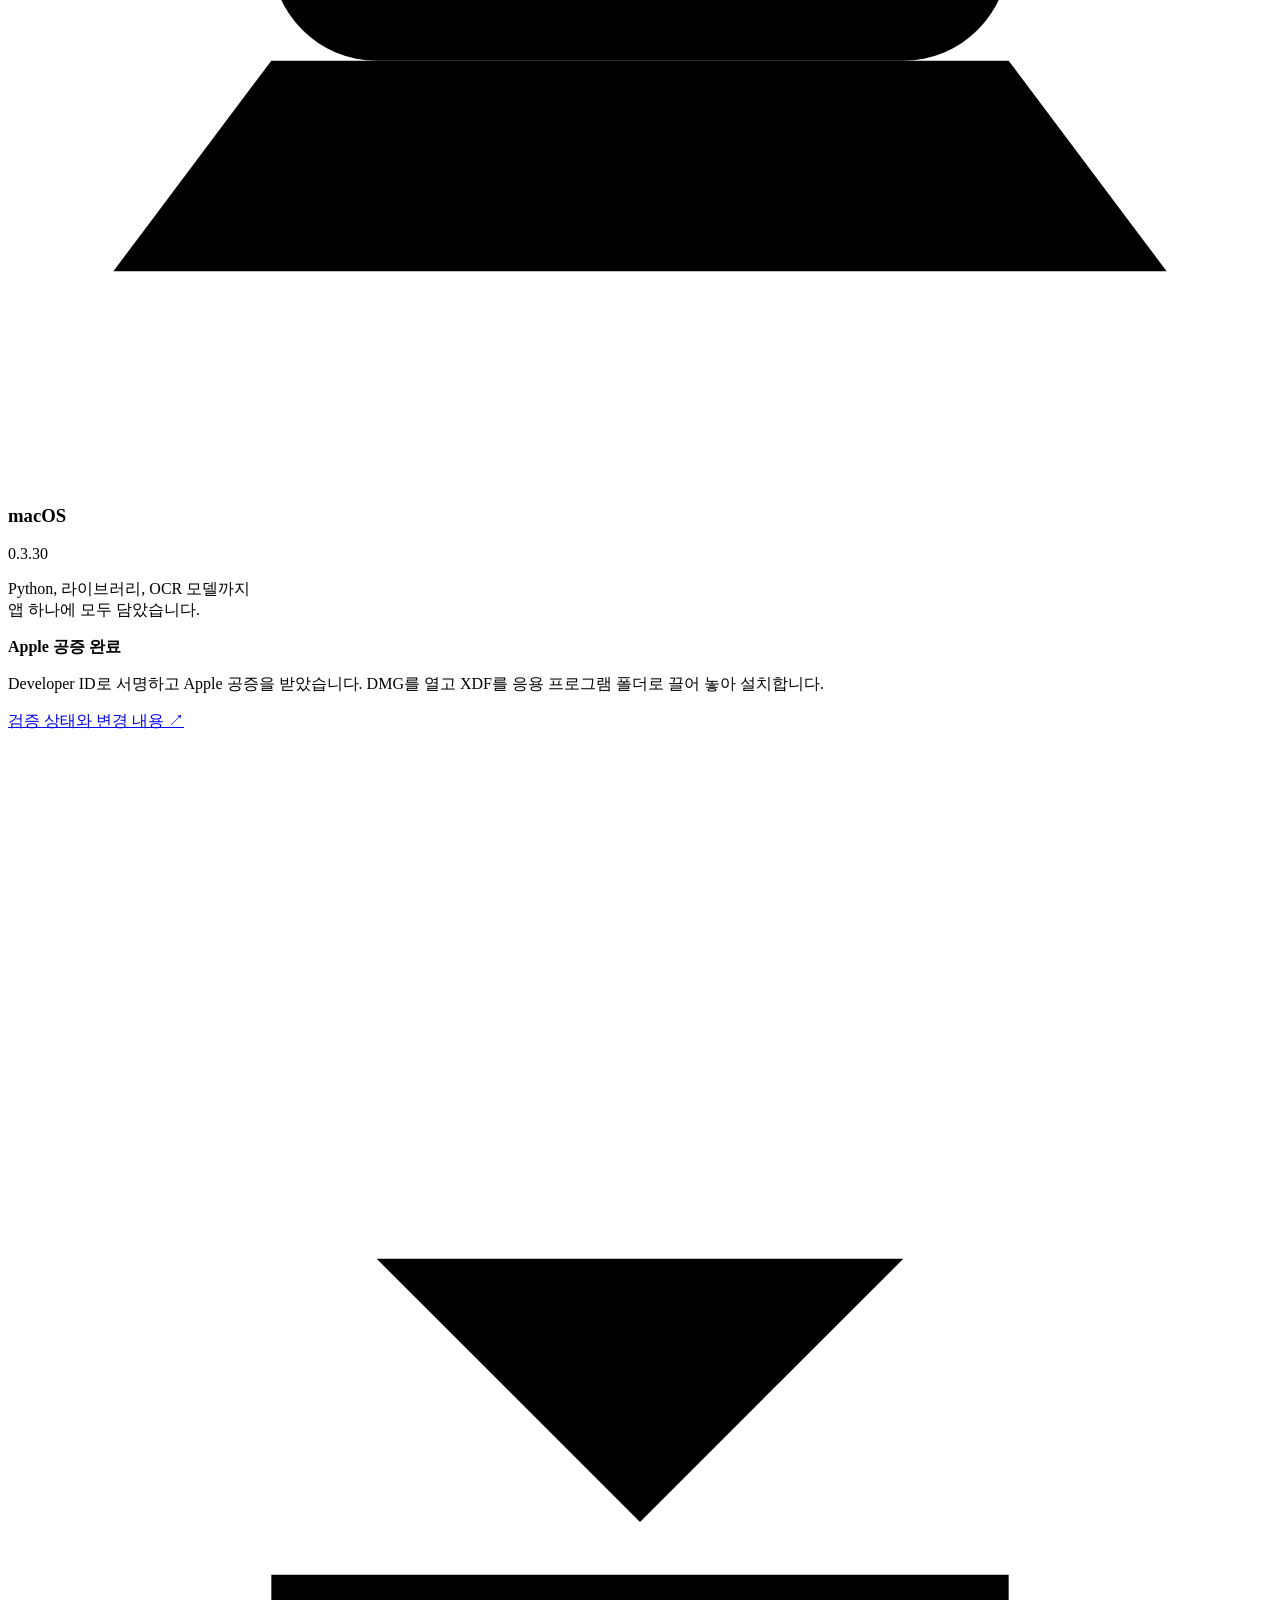
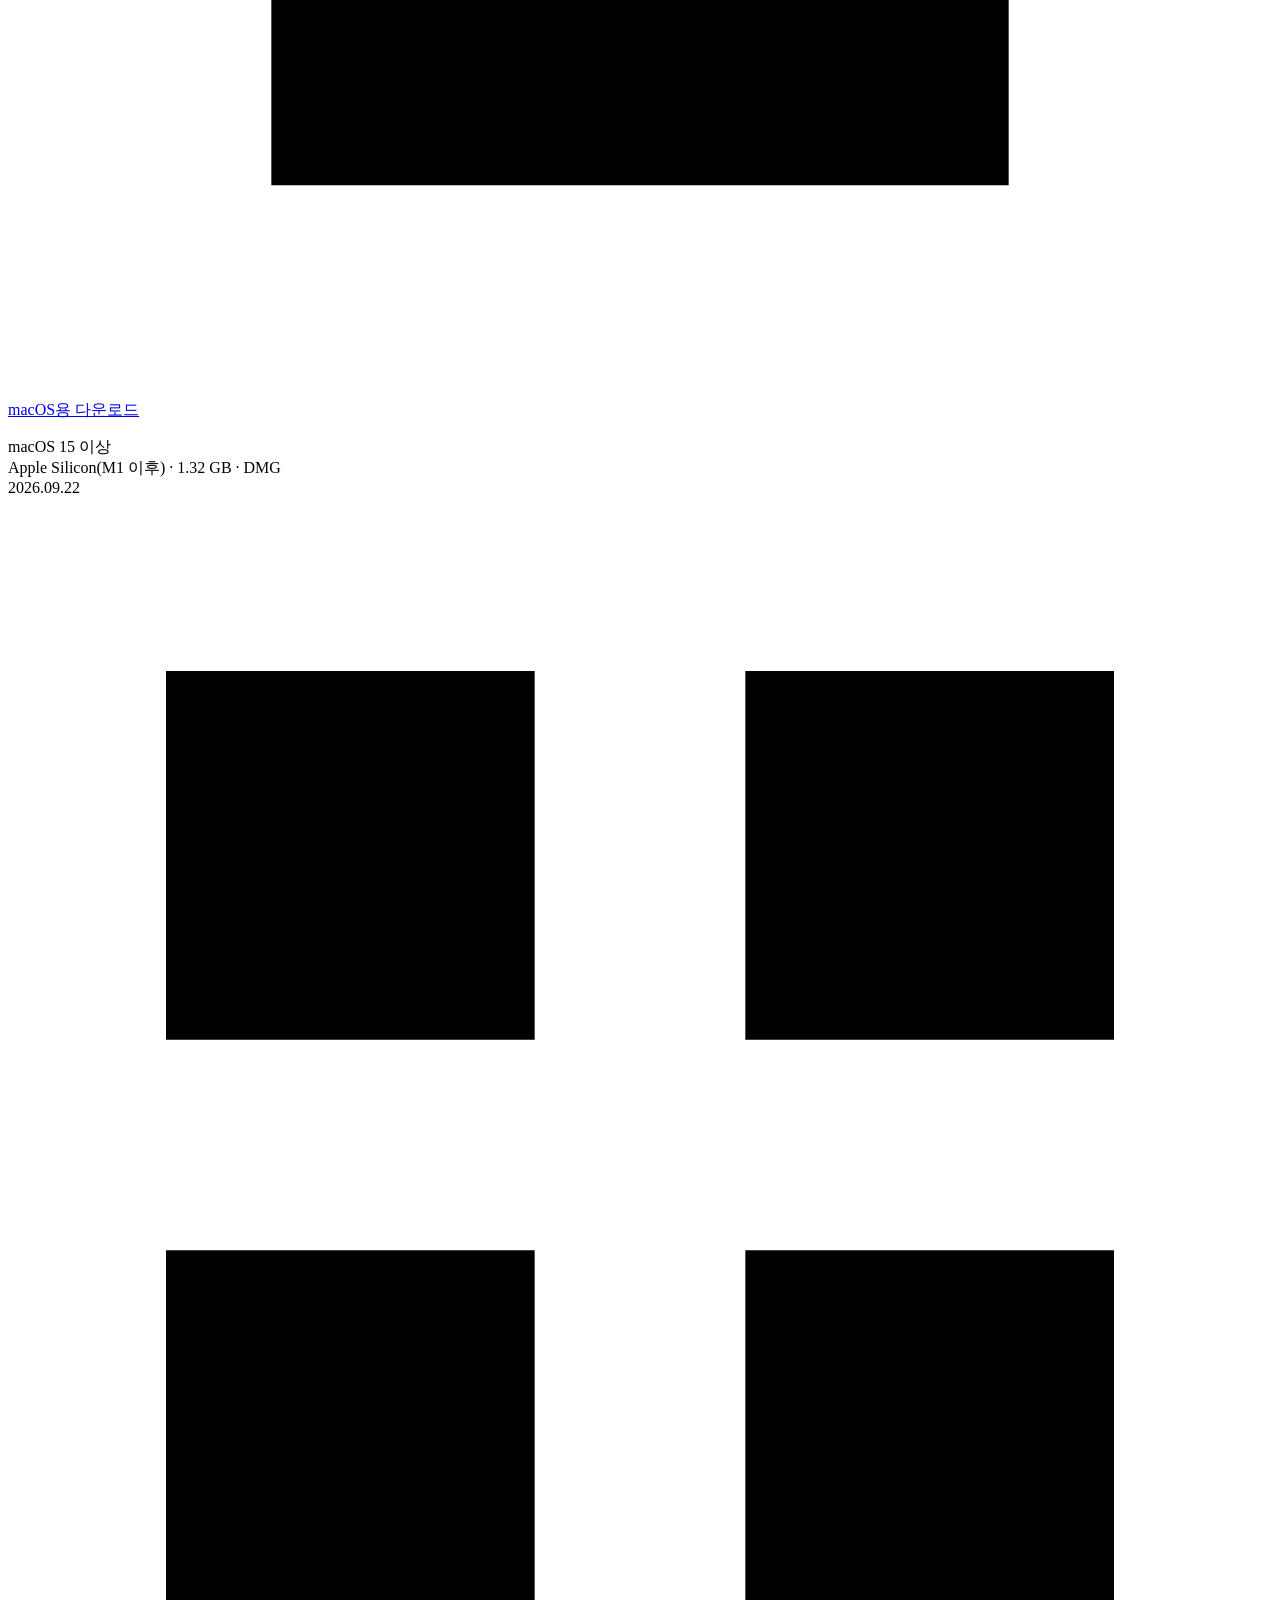
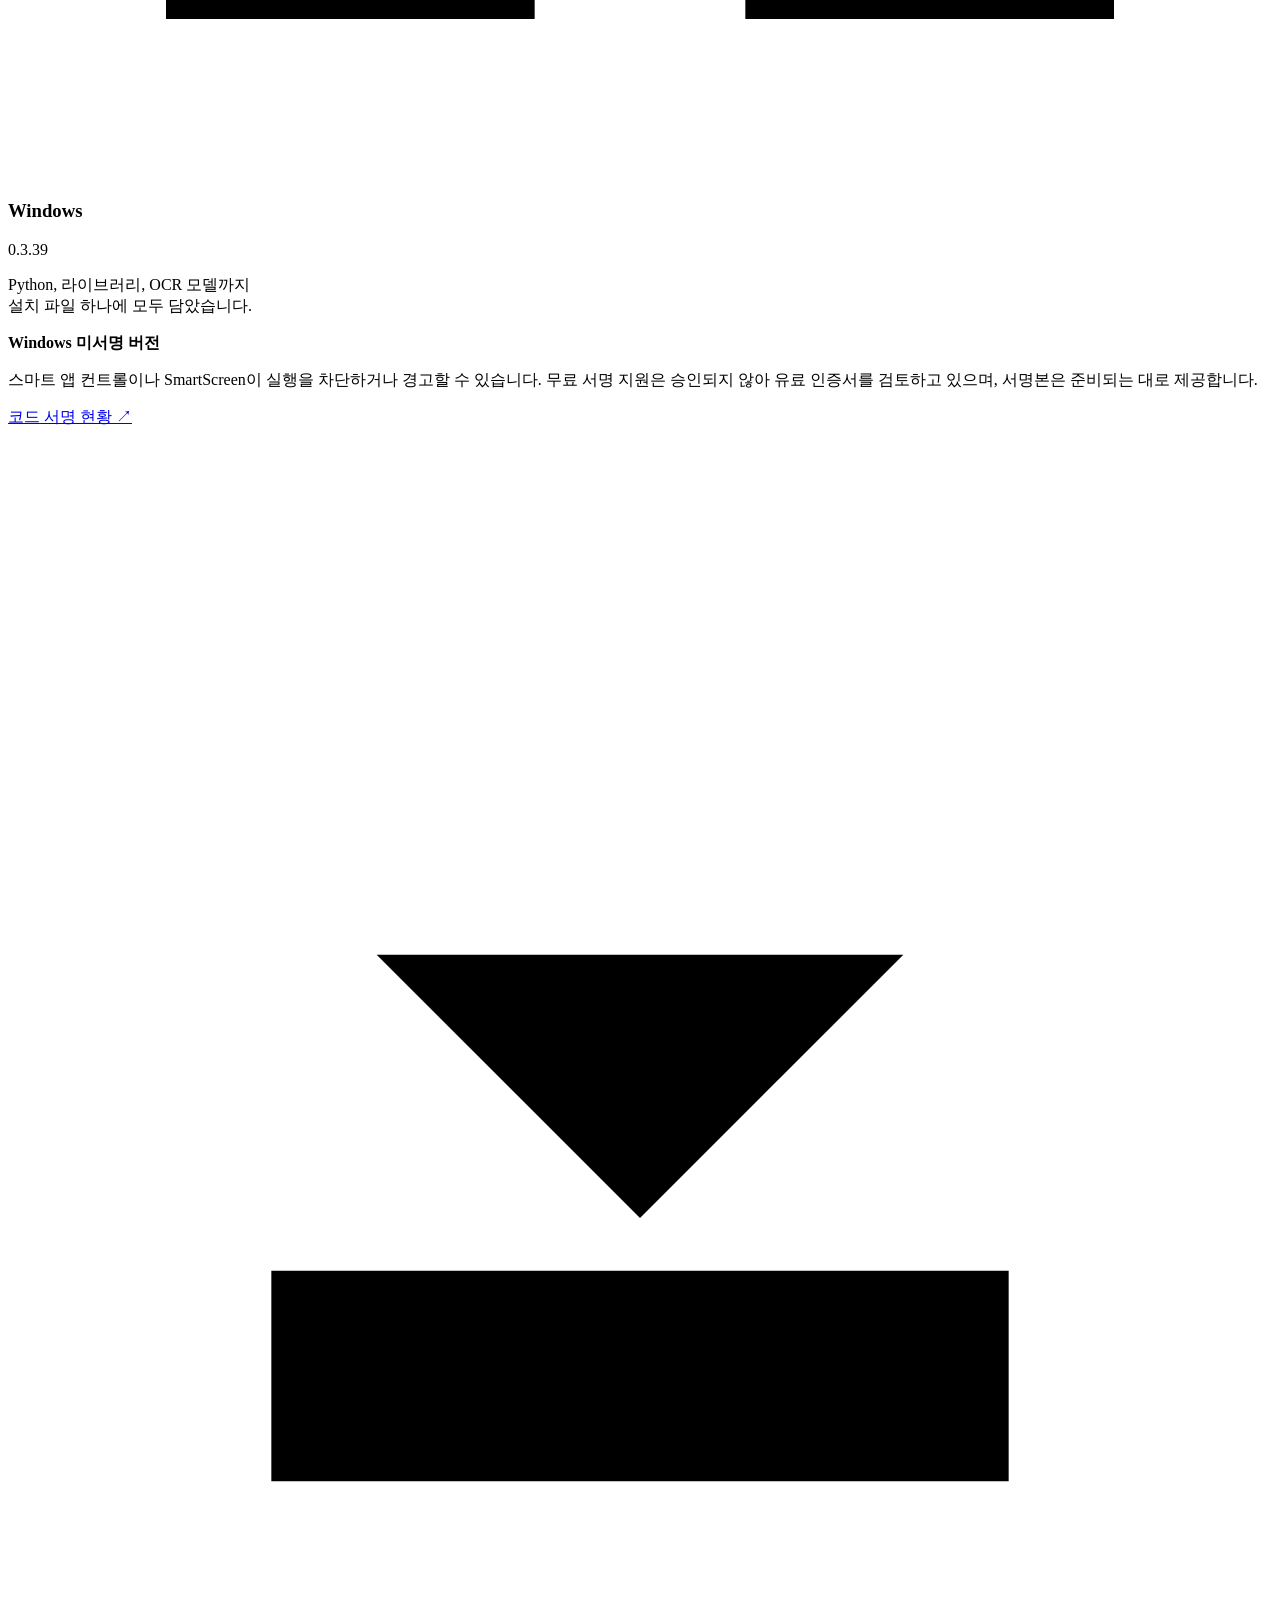
==== commit 99379efd: "Integrate document tools and refine XDF design Add optional HWPX conversion and PDF voice notes, imp" ====
--- a/site/index.html
+++ b/site/index.html
@@ -3,19 +3,19 @@
   <head>
     <meta charset="utf-8" />
     <meta name="viewport" content="width=device-width, initial-scale=1" />
-    <meta name="theme-color" content="#f04b2d" />
+    <meta name="theme-color" content="#f04436" />
     <meta
       name="description"
       content="XDF는 내 PC에서 문서를 편집하고 도장을 보관하는 오픈소스 Windows·macOS PDF 편집기입니다. 필기, 병합, 비교, 오프라인 OCR까지 한곳에서."
     />
-    <meta property="og:title" content="XDF — 문서 작업, 내 PC에서 가볍게." />
+    <meta property="og:title" content="XDF — PDF 편집과 정리, 한 작업 공간에서." />
     <meta
       property="og:description"
       content="PDF 편집부터 도장 보관, OCR까지. 계정 없이, 인터넷 없이 쓰는 오픈소스 데스크톱 앱."
     />
     <meta property="og:type" content="website" />
-    <title>XDF — 문서 작업, 내 PC에서 가볍게.</title>
-    <link rel="icon" href="/assets/xdf-mark.svg?v=full-20261002" type="image/svg+xml" />
+    <title>XDF — PDF 편집과 정리, 한 작업 공간에서.</title>
+    <link rel="icon" href="/assets/xdf-mark.svg?v=refined-20261013" type="image/svg+xml" />
     <link rel="stylesheet" href="/styles.css" />
     <script src="/app.js" defer></script>
   </head>
@@ -24,7 +24,7 @@
     <header class="site-header">
       <nav class="nav wrap" aria-label="주 메뉴">
         <a class="brand" href="/" aria-label="XDF 홈"
-          ><img src="/assets/xdf-wordmark.svg?v=first-20261001" width="108" height="29" alt="XDF" /></a
+          ><img src="/assets/xdf-wordmark.svg?v=refined-20261013" width="108" height="40" alt="XDF" /></a
         >
         <div class="nav-links">
           <a href="#features">기능</a><a href="/guide">사용안내</a
@@ -42,12 +42,10 @@
           <span class="status-dot" aria-hidden="true"></span> 내 컴퓨터에서 쓰는
           오픈소스 PDF 편집기
         </p>
-        <h1 id="hero-title">문서 작업,<br /><span>내 PC에서 가볍게.</span></h1>
+        <h1 id="hero-title">PDF 편집과 정리.<br /><span>한 작업 공간에서.</span></h1>
         <p class="hero-description">
-          읽고, 쓰고, 도장을 찍고.<br />문서를 마무리하는 일에만 집중하세요.<br
-            class="mobile-break"
-          />
-          파일은 내 컴퓨터에 그대로.
+          필기, 페이지 정리, 도장과 문서 비교.<br />
+          PDF를 열어 필요한 작업을 마무리하세요.
         </p>
         <div class="hero-actions">
           <a class="button primary" href="#download-macos"
@@ -64,7 +62,7 @@
           >
         </div>
         <p class="hero-meta">
-          Windows 0.3.45 · macOS 0.3.45 <span>·</span> Windows는 미서명 버전
+          Windows 0.3.39 · macOS 0.3.30 <span>·</span> Windows는 미서명 버전
         </p>
         <figure class="app-preview">
           <img
@@ -166,7 +164,6 @@
           </article>
         </div>
         <p class="feature-footnote">
-          사각형·타원·선을 그리고 크기와 모양을 편집할 수 있습니다.
           선택한 글은 텍스트로, 그림·표·그래프가 있는 영역은 이미지로 복사할 수
           있습니다. 검색창의 <strong>뜻으로</strong>를 켜면 글자가 달라도 뜻이
           비슷한 문단을 찾습니다.
@@ -179,11 +176,11 @@
       >
         <div class="download-card">
           <div class="download-intro">
-            <img src="/assets/xdf-wordmark.svg?v=first-20261001" width="150" height="40" alt="XDF" />
+            <img src="/assets/xdf-wordmark.svg?v=refined-20261013" width="150" height="55" alt="XDF" />
             <p class="eyebrow">XDF DESKTOP</p>
             <h2 id="download-title">내 PC에서 시작하세요.</h2>
             <p>사용하는 운영체제에 맞는 버전을 선택하세요.</p>
-            <p class="brand-transition">Windows·Mac 모두 XDF 0.3.45를 제공합니다. 복사한 글의 띄어쓰기와 한글 변환의 표·글자 서식을 개선했습니다.</p>
+            <p class="brand-transition">Windows 0.3.37부터 새 이름 XDF와 새 편집 화면을 제공합니다. macOS 0.3.30은 기존 ADF입니다.</p>
           </div>
           <div class="platform-grid">
             <article
@@ -196,7 +193,7 @@
                 <path d="m5 16-3 4h20l-3-4M10 18h4" />
               </svg>
               <h3 id="macos-title">macOS</h3>
-              <p class="platform-status">0.3.45</p>
+              <p class="platform-status">0.3.30</p>
               <p class="platform-description">
                 Python, 라이브러리, OCR 모델까지<br />앱 하나에 모두
                 담았습니다.
@@ -207,7 +204,7 @@
                   Developer ID로 서명하고 Apple 공증을 받았습니다. DMG를 열고
                   XDF를 응용 프로그램 폴더로 끌어 놓아 설치합니다.
                 </p>
-                <a href="https://github.com/Keilkim/ADF/releases/tag/v0.3.45"
+                <a href="https://github.com/Keilkim/ADF/releases/tag/v0.3.30"
                   >검증 상태와 변경 내용 <span aria-hidden="true">↗</span></a
                 >
               </div>
@@ -215,14 +212,14 @@
                 <a
                   class="button primary download-file"
                   aria-describedby="macos-release-status"
-                  href="https://github.com/Keilkim/ADF/releases/download/v0.3.45/ADF-0.3.45-macOS.dmg"
+                  href="https://github.com/Keilkim/ADF/releases/download/v0.3.30/ADF-0.3.30-macOS.dmg"
                 >
                   <svg viewBox="0 0 24 24" aria-hidden="true">
                     <path d="M12 3v12m-5-5 5 5 5-5M5 16v4h14v-4" /></svg
                   >macOS용 다운로드
                 </a>
                 <p class="download-meta">
-                  macOS 15 이상<br />Apple Silicon(M1 이후) · 1.36 GB · DMG<br />2026.10.07
+                  macOS 15 이상<br />Apple Silicon(M1 이후) · 1.32 GB · DMG<br />2026.09.22
                 </p>
               </div>
             </article>
@@ -235,7 +232,7 @@
                 <path d="M3 3h7v7H3zM14 3h7v7h-7zM3 14h7v7H3zM14 14h7v7h-7z" />
               </svg>
               <h3 id="windows-title">Windows</h3>
-              <p class="platform-status">0.3.45</p>
+              <p class="platform-status">0.3.39</p>
               <p class="platform-description">
                 Python, 라이브러리, OCR 모델까지<br />설치 파일 하나에 모두
                 담았습니다.
@@ -254,7 +251,7 @@
               <div class="platform-action">
                 <a
                   class="button primary download-file"
-                  href="https://github.com/Keilkim/ADF/releases/download/v0.3.45/ADF-Setup-0.3.45.exe"
+                  href="https://github.com/Keilkim/ADF/releases/download/v0.3.39/ADF-Setup-0.3.39.exe"
                   aria-describedby="windows-release-status"
                 >
                   <svg viewBox="0 0 24 24" aria-hidden="true">
@@ -262,7 +259,7 @@
                   >Windows용 다운로드
                 </a>
                 <p class="download-meta">
-                  Windows 10 1809 이상 · Windows 11<br />Intel/AMD x64 · 1.30 GB · EXE<br />2026.10.07
+                  Windows 10 1809 이상 · Windows 11<br />Intel/AMD x64 · 1.28 GB · EXE<br />2026.10.02
                 </p>
               </div>
             </article>
@@ -270,13 +267,13 @@
           <div class="release-links">
             <a href="/code-signing">Code signing policy</a>
             <a
-              href="https://github.com/Keilkim/ADF/releases/download/v0.3.45/ADF-Source-0.3.45-macOS.zip"
+              href="https://github.com/Keilkim/ADF/releases/download/v0.3.30/ADF-Source-0.3.30-macOS.zip"
               >macOS 대응 소스</a
             ><a
-              href="https://github.com/Keilkim/ADF/releases/download/v0.3.45/ADF-Source-0.3.45.zip"
+              href="https://github.com/Keilkim/ADF/releases/download/v0.3.39/ADF-Source-0.3.39.zip"
               >Windows 대응 소스</a
             ><a
-              href="https://github.com/Keilkim/ADF/releases/tag/v0.3.45"
+              href="https://github.com/Keilkim/ADF/releases/tag/v0.3.39"
               >외부 소스 · SHA-256 · 검증 기록</a
             >
           </div>
@@ -288,10 +285,9 @@
           <details>
             <summary>PDF나 도장이 서버에 올라가나요?</summary>
             <p>
-              기본 PDF 편집, 도장 보관, 비교와 OCR은 사용자 PC에서 처리합니다.
-              한글(HWPX) 변환에서 Gemini AI와 전송 항목을 선택하면 해당 페이지의
-              이미지·텍스트를 Google에 보냅니다. 로컬 추출은 외부 API를 사용하지
-              않습니다. 이 사이트에는 문서 업로드 기능이 없습니다.
+              XDF 앱은 문서와 도장을 서버로 전송하지 않습니다. PDF 편집, 도장
+              보관, 비교, OCR 모두 사용자 PC에서 처리합니다. 이 사이트는 소개와
+              다운로드 안내용이며 문서 업로드 기능이 없습니다.
             </p>
           </details>
           <details>
@@ -309,8 +305,7 @@
               설치 파일을 내려받은 뒤에는 인터넷 없이 설치하고 문서 작업을 할 수
               있습니다. Python과 OCR 모델을 포함한 실행 구성 요소가 설치 파일
               안에 들어 있습니다. 인터넷에 연결되면 새 버전을 확인해 받아 두고
-              알려 주며, 앱의 도움말 메뉴에서 끌 수 있습니다. Gemini AI를 통한
-              HWPX 변환에는 인터넷 연결과 준비된 API 연결이 필요합니다.
+              알려 주며, 앱의 도움말 메뉴에서 끌 수 있습니다.
             </p>
           </details>
           <details>
@@ -359,7 +354,7 @@
     </main>
     <footer class="footer wrap">
       <a class="brand" href="/"
-        ><img src="/assets/xdf-wordmark.svg?v=first-20261001" width="92" height="24" alt="XDF" /></a
+        ><img src="/assets/xdf-wordmark.svg?v=refined-20261013" width="92" height="34" alt="XDF" /></a
       >
       <p>문서는 내 PC에. 코드는 모두에게.</p>
       <div>
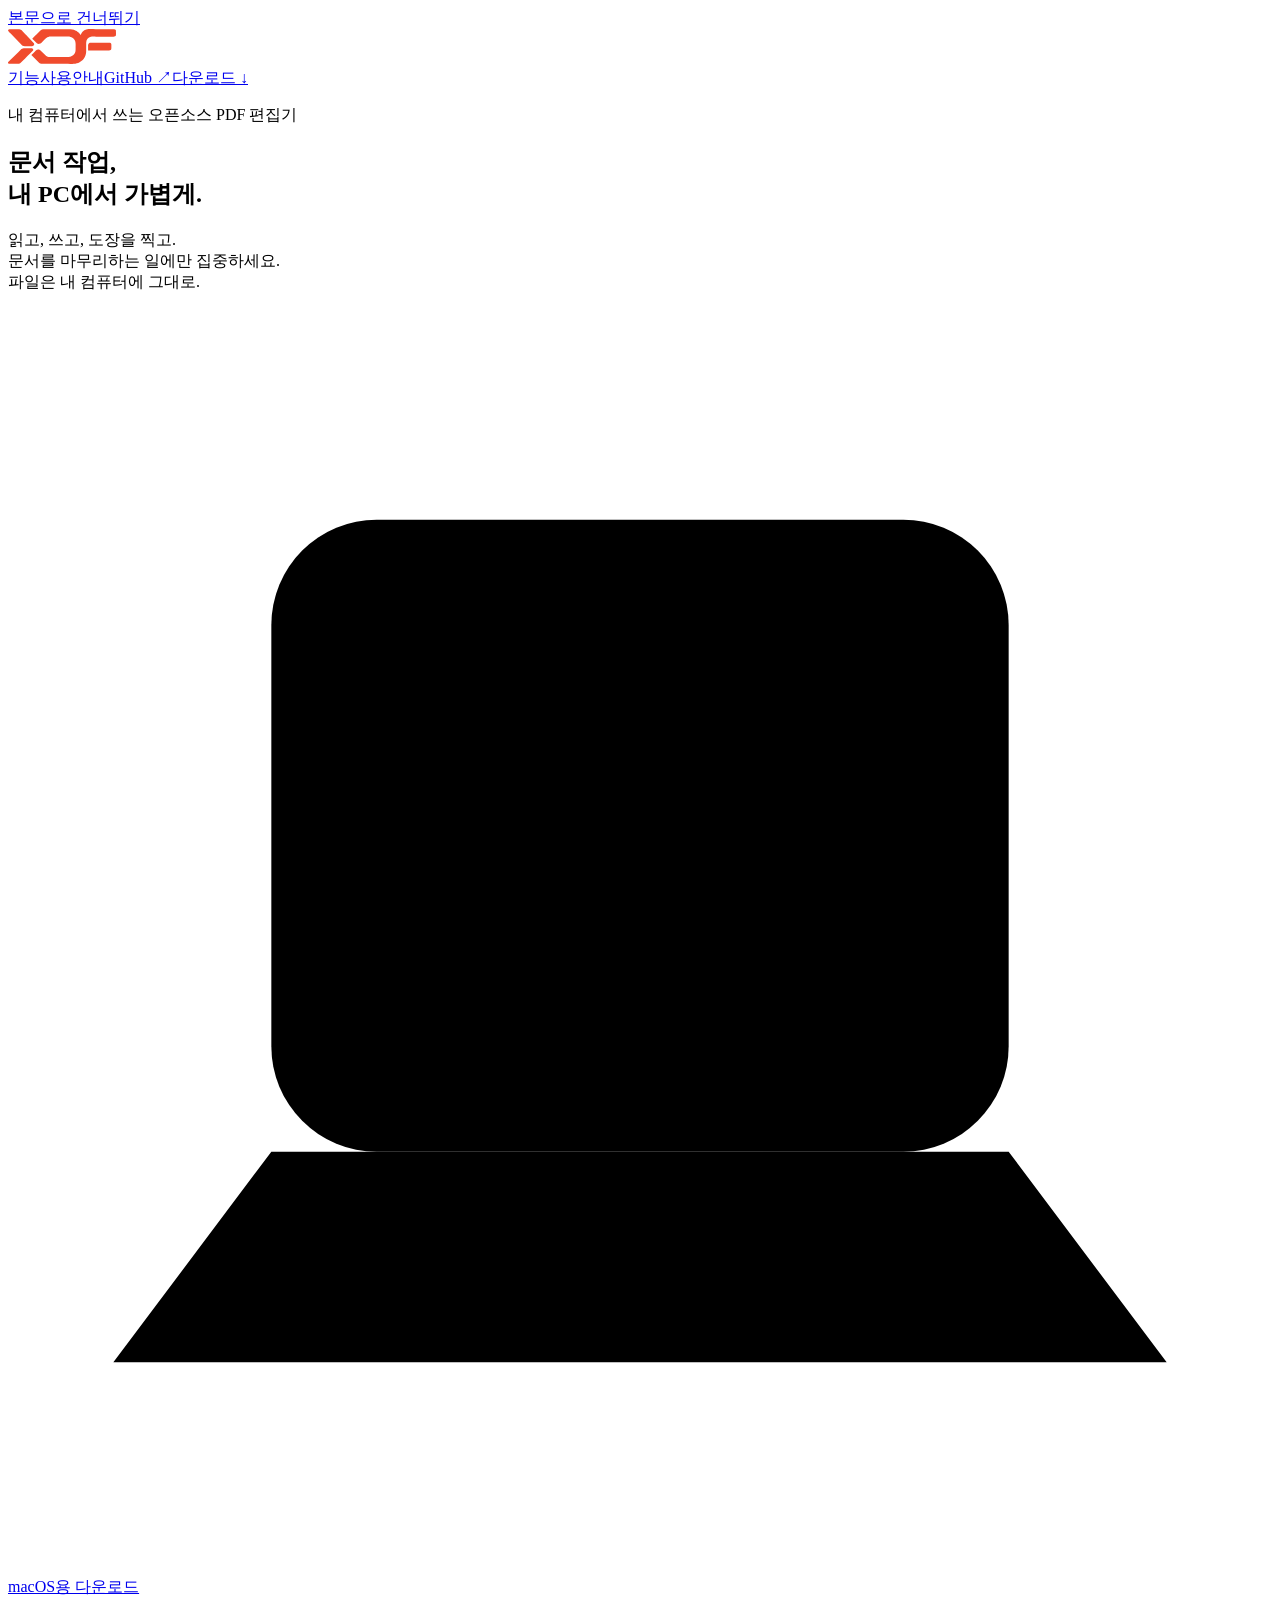
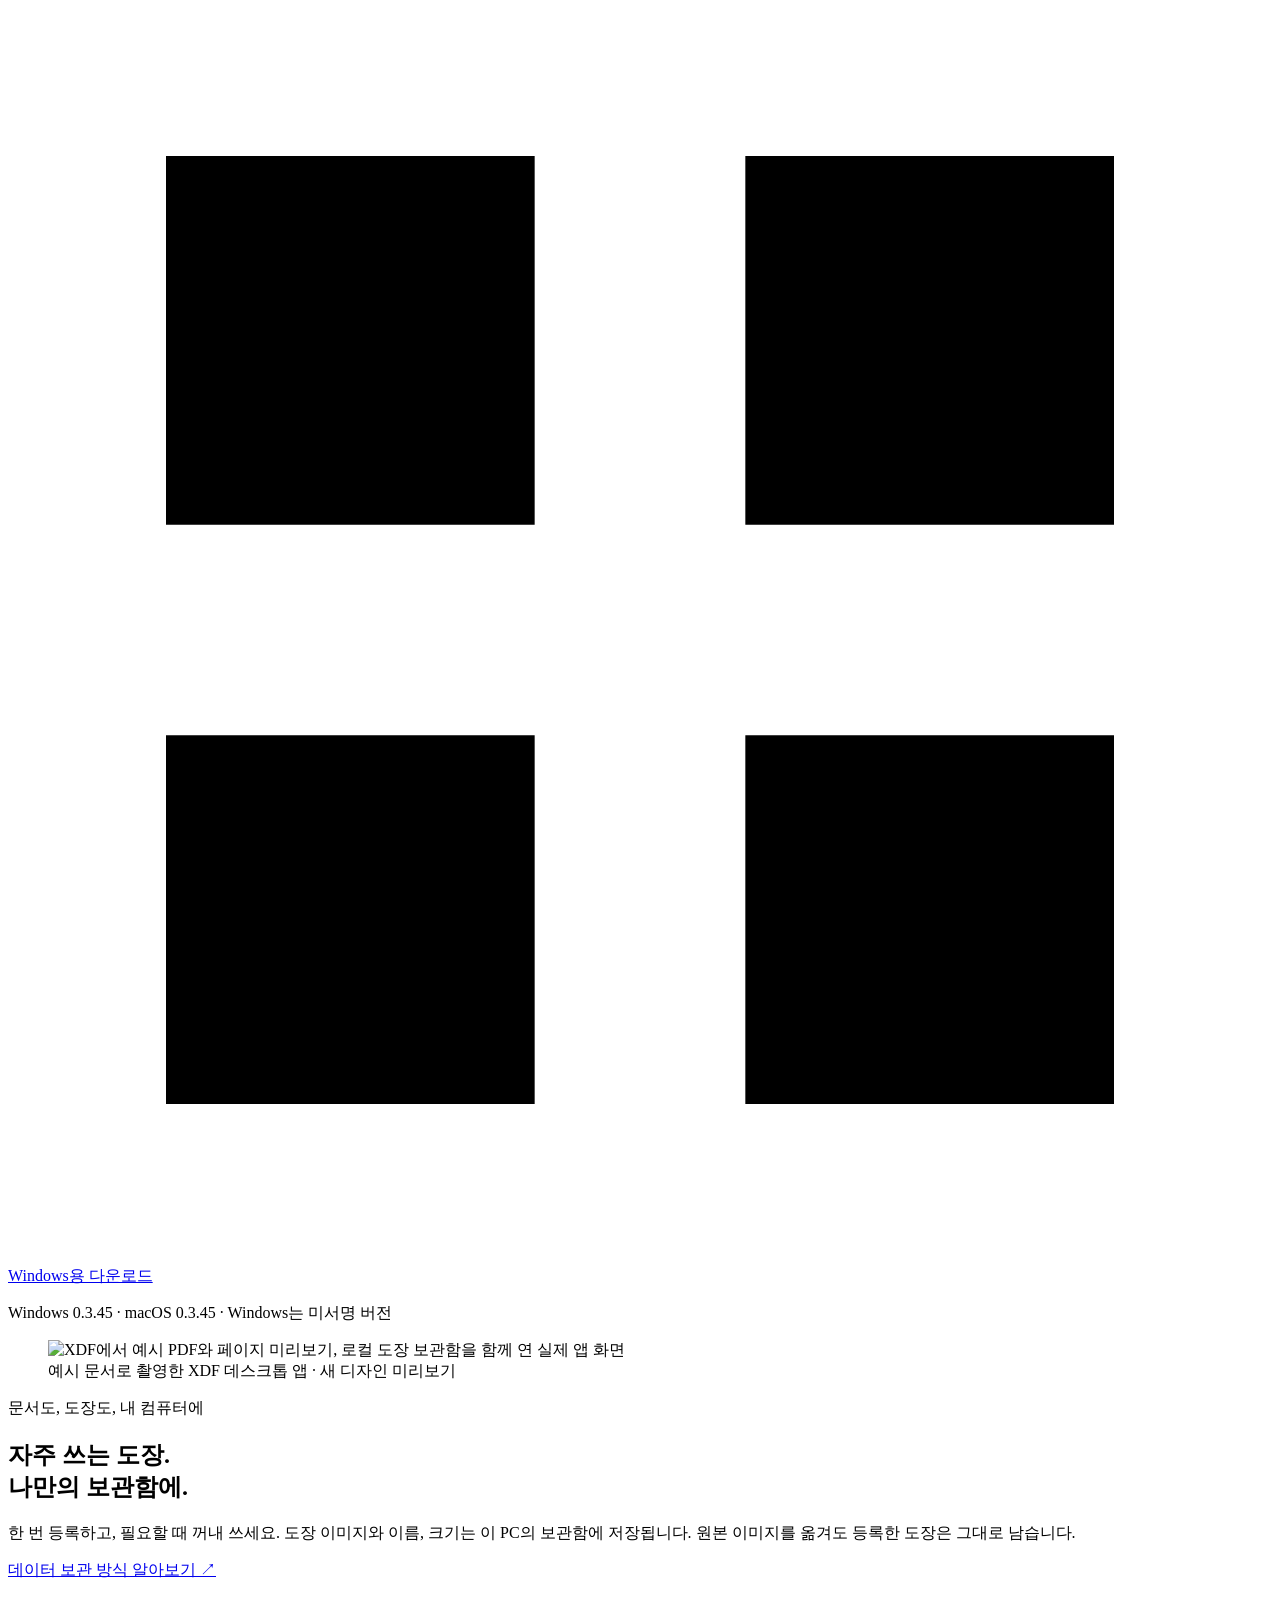
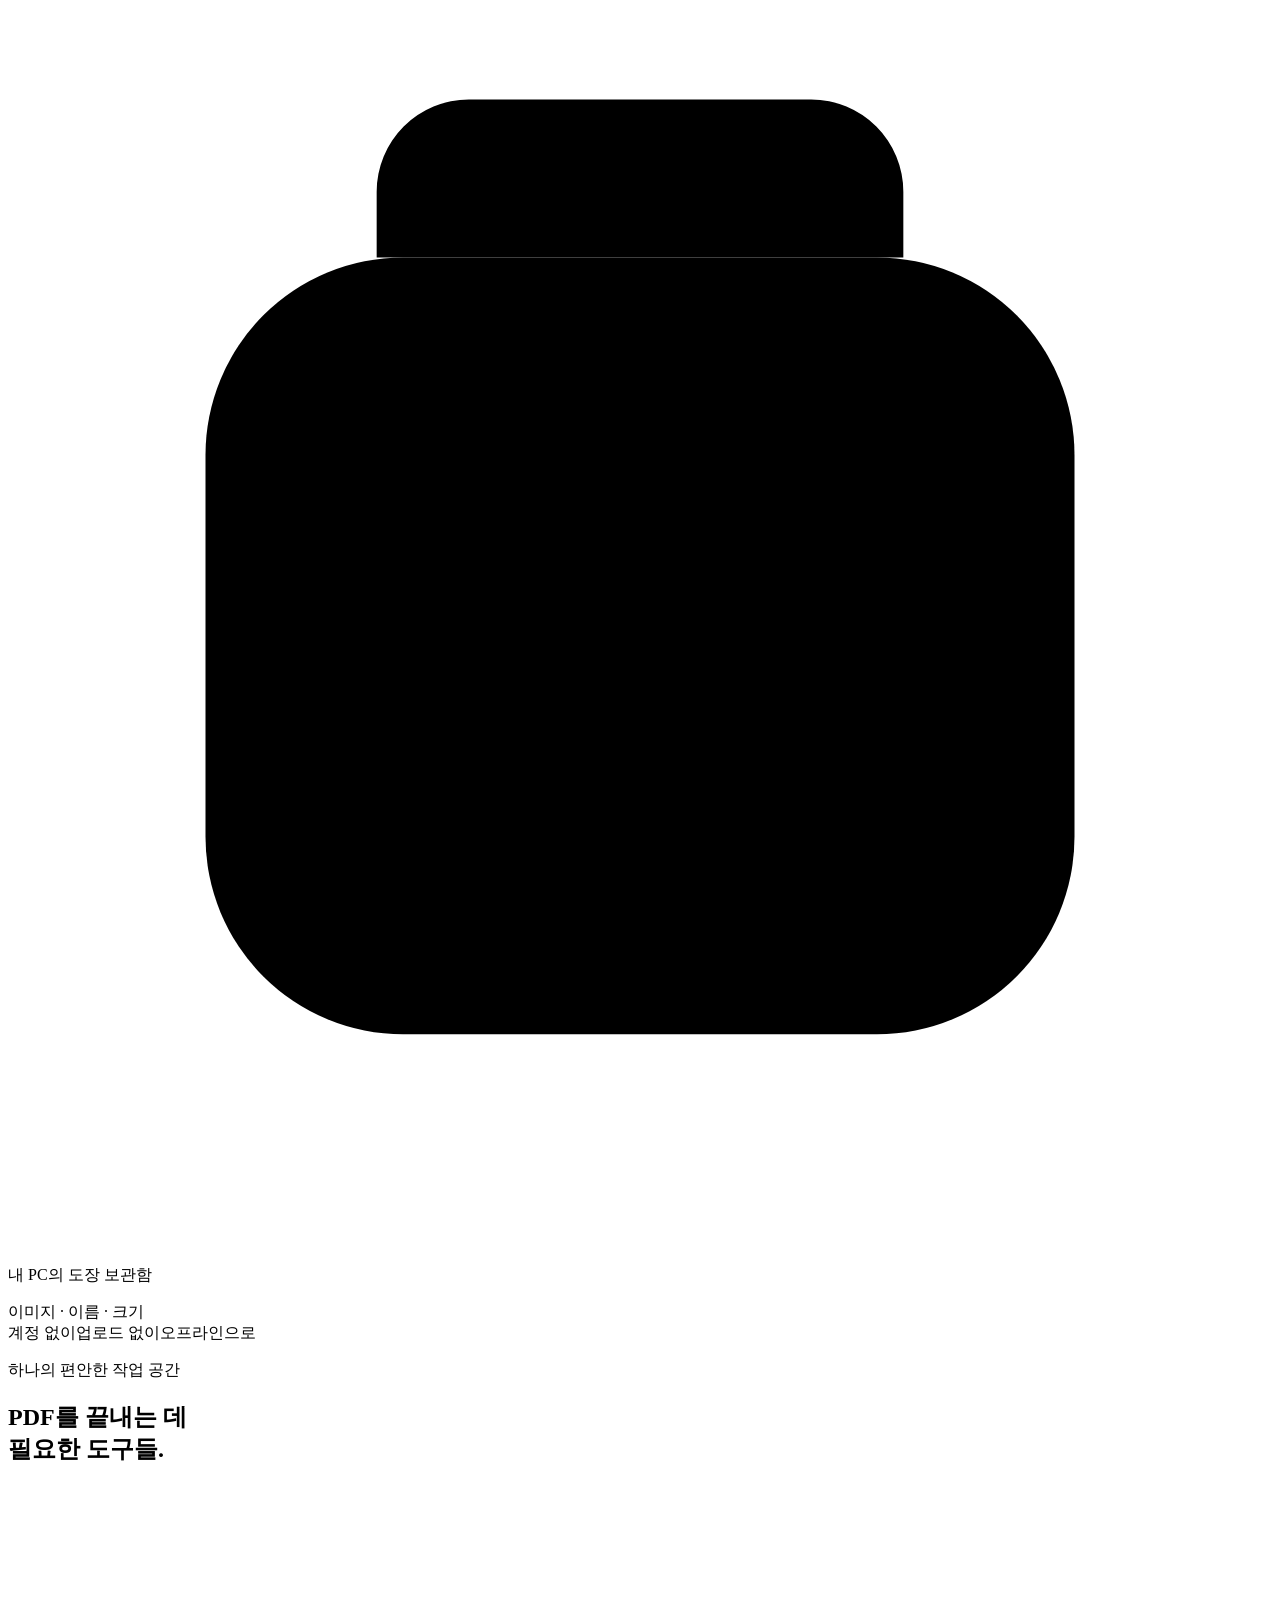
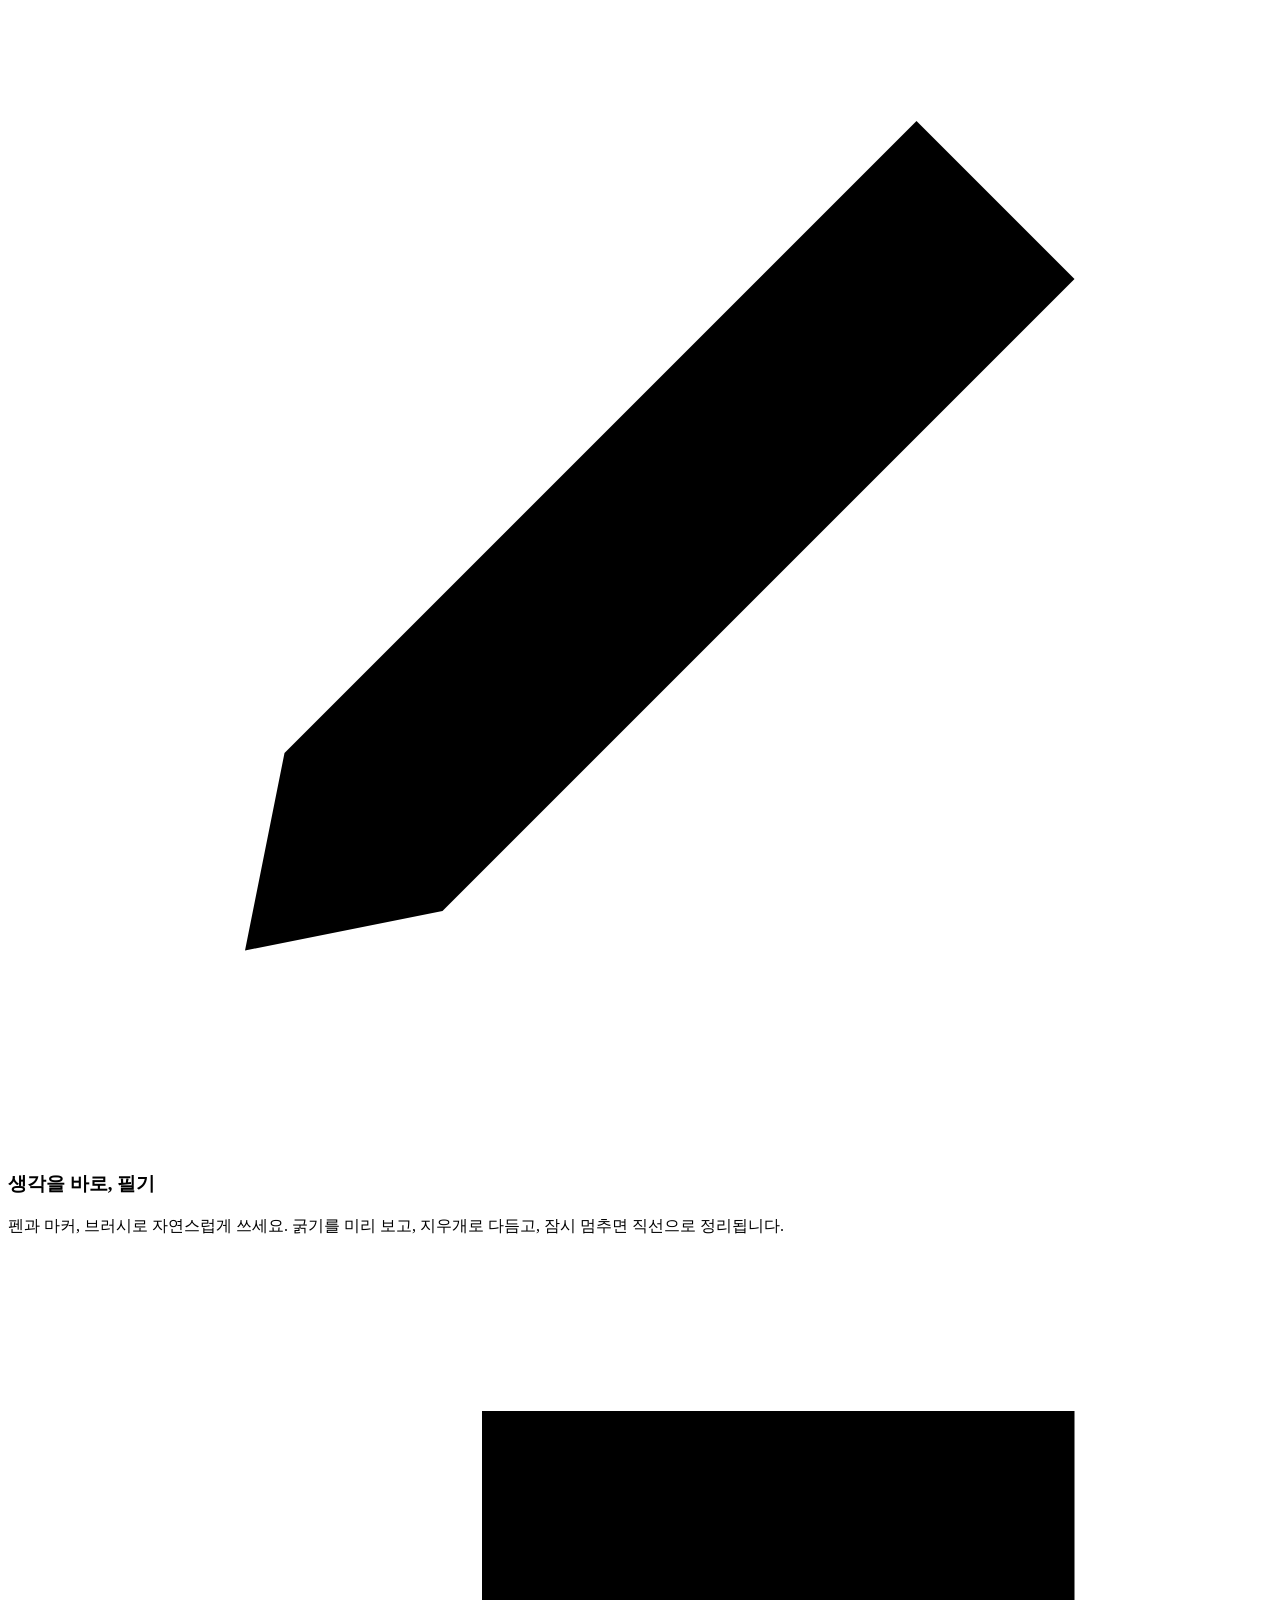
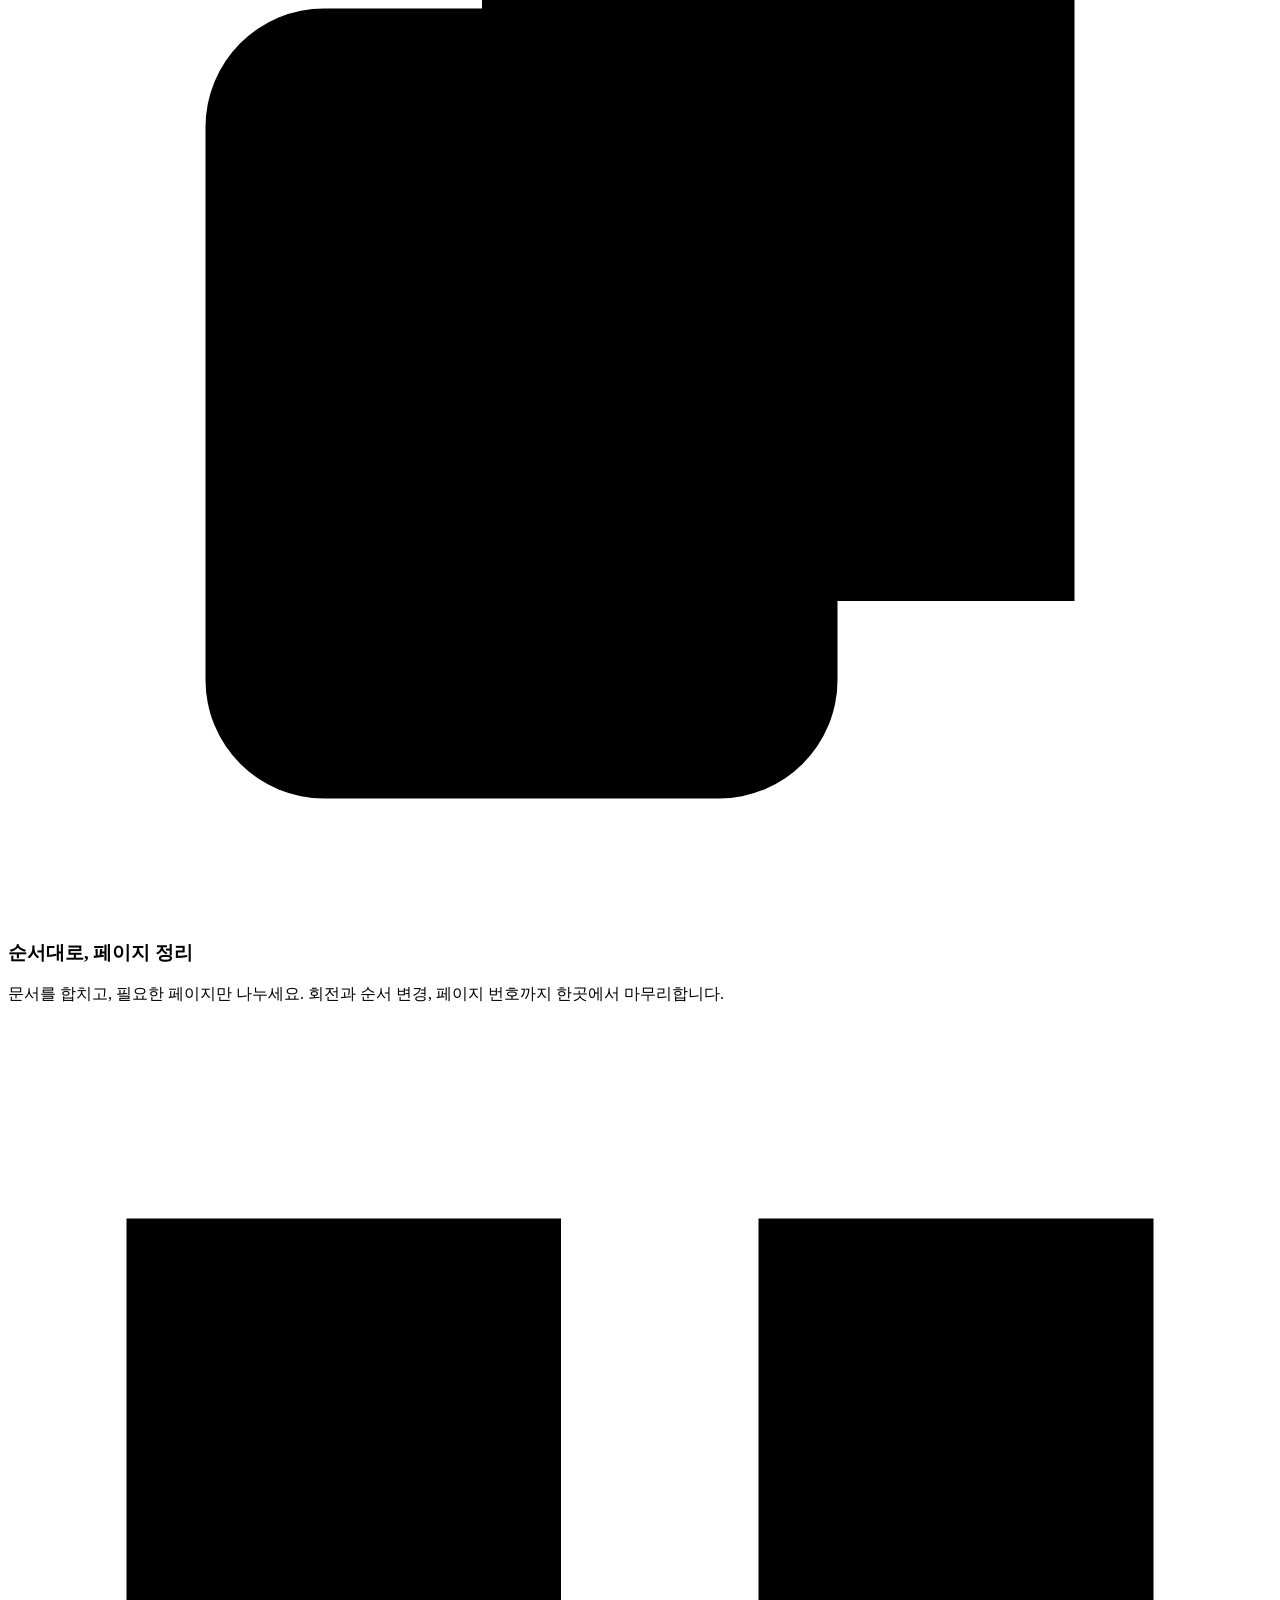
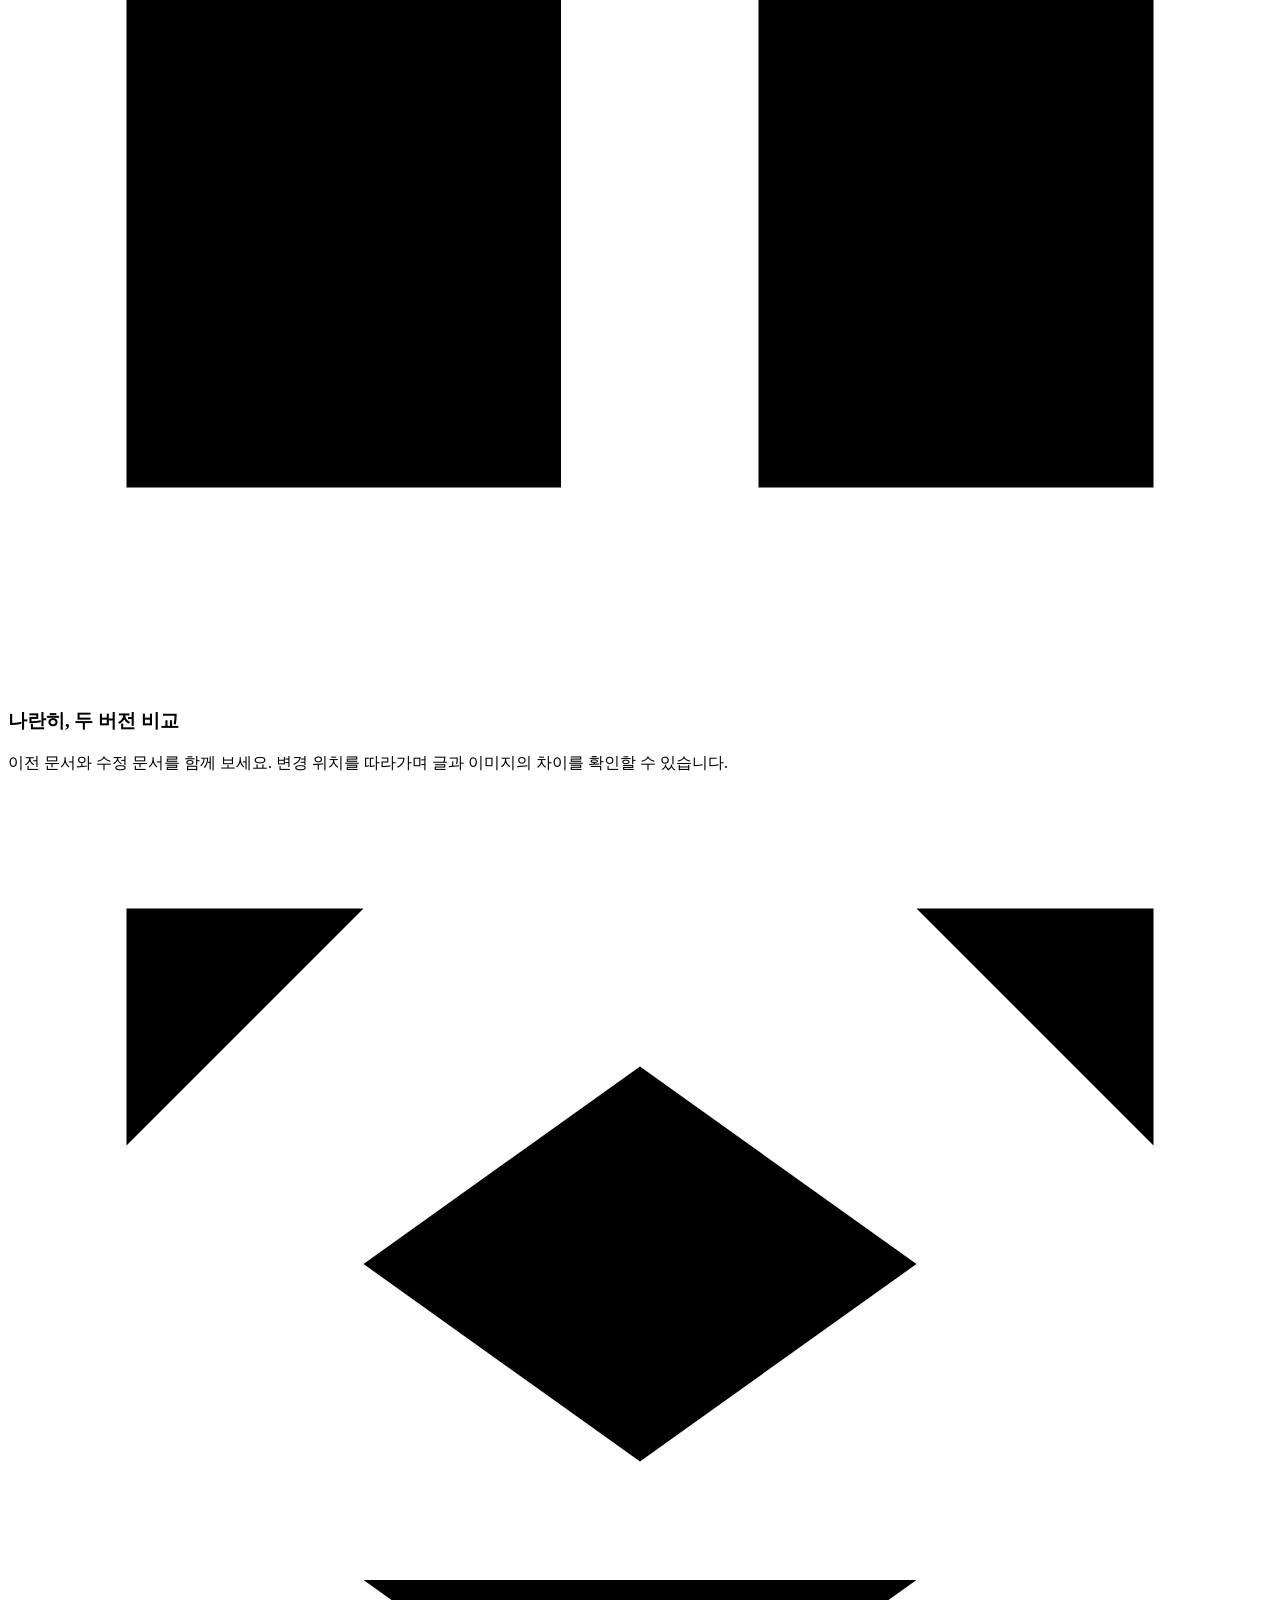
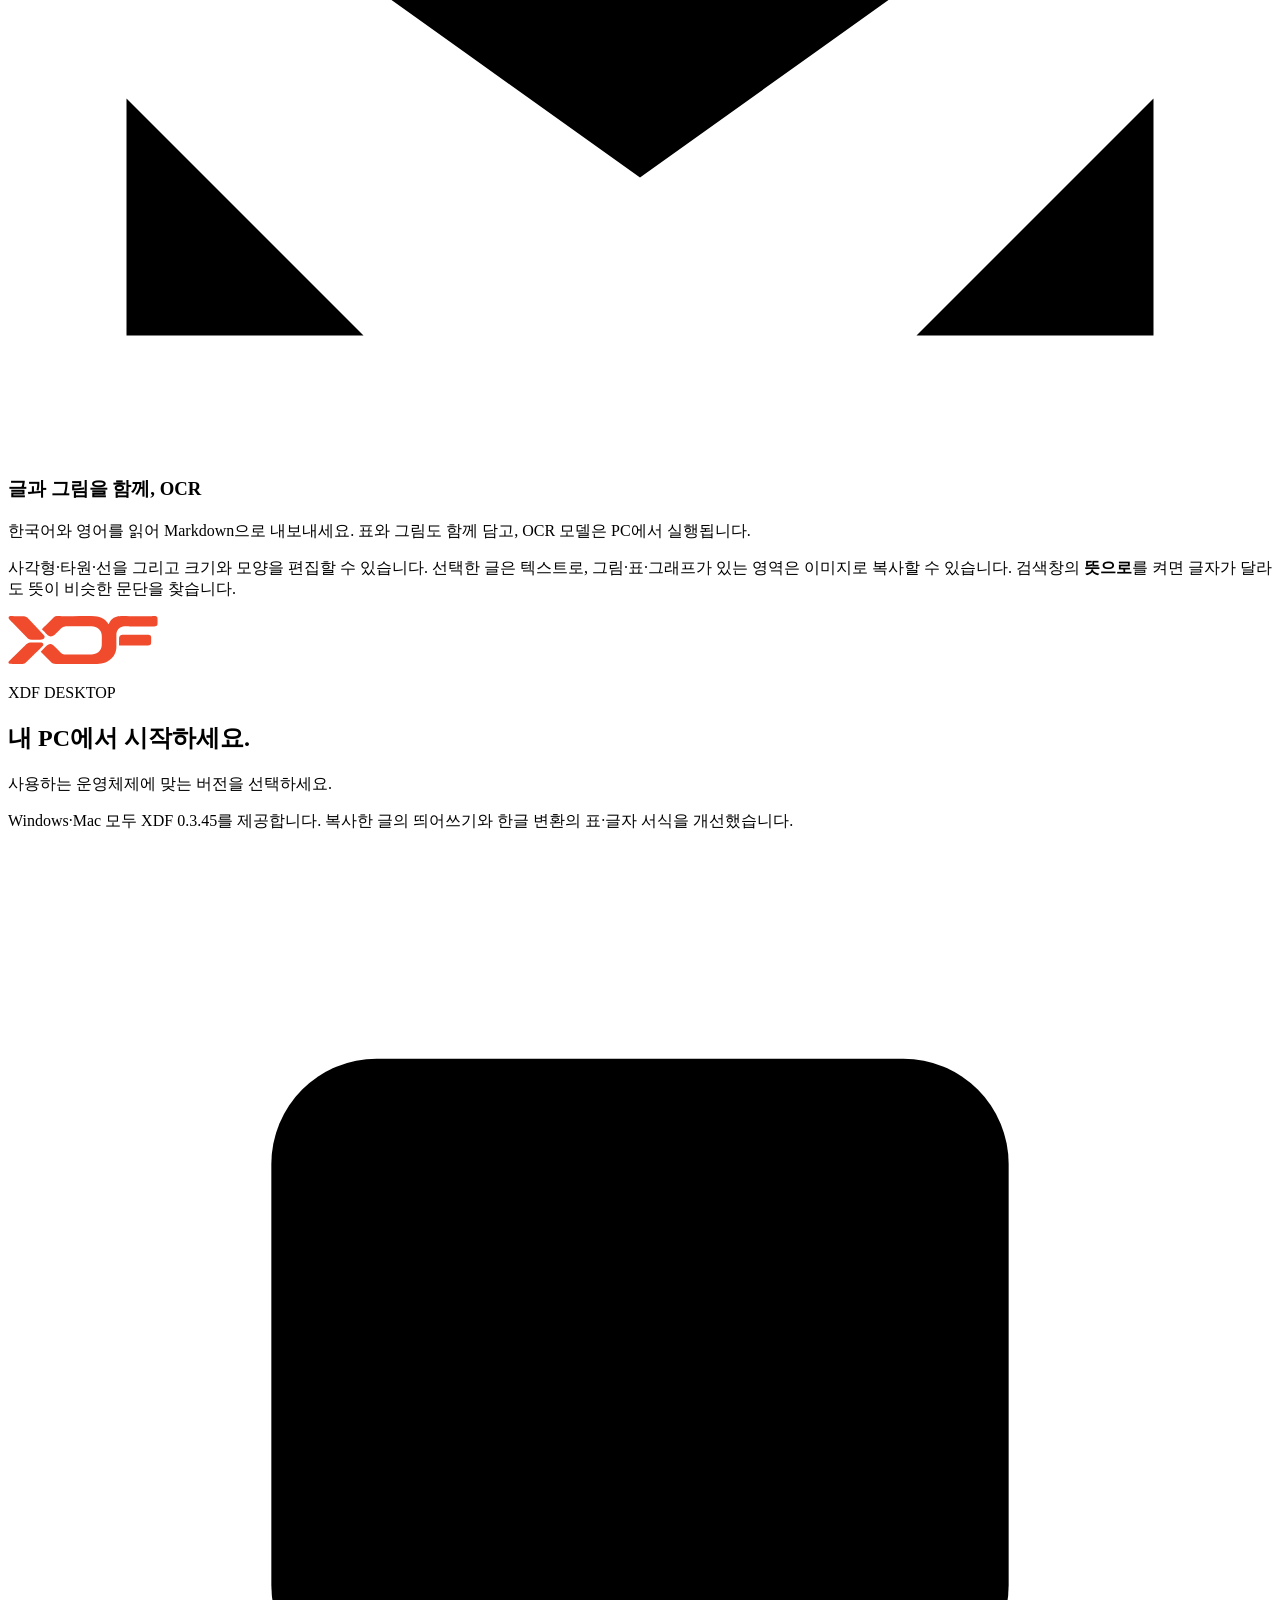
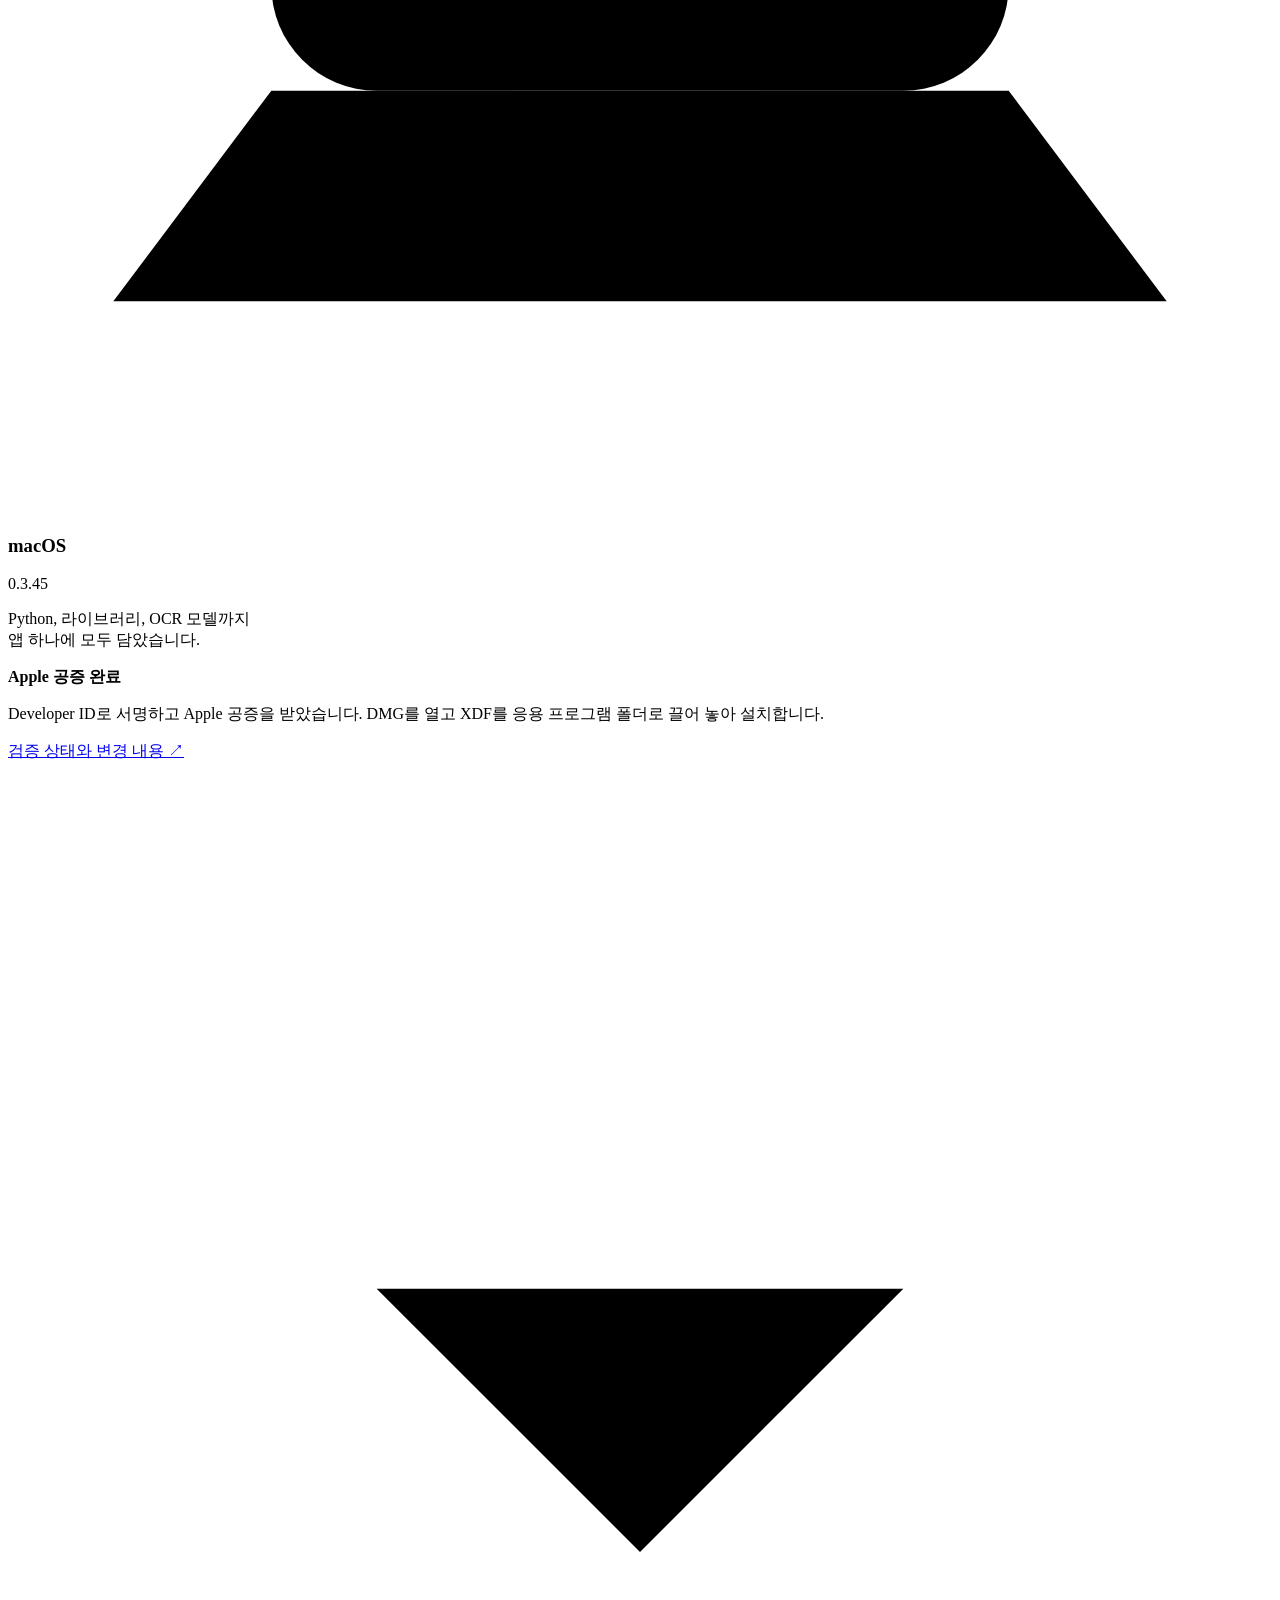
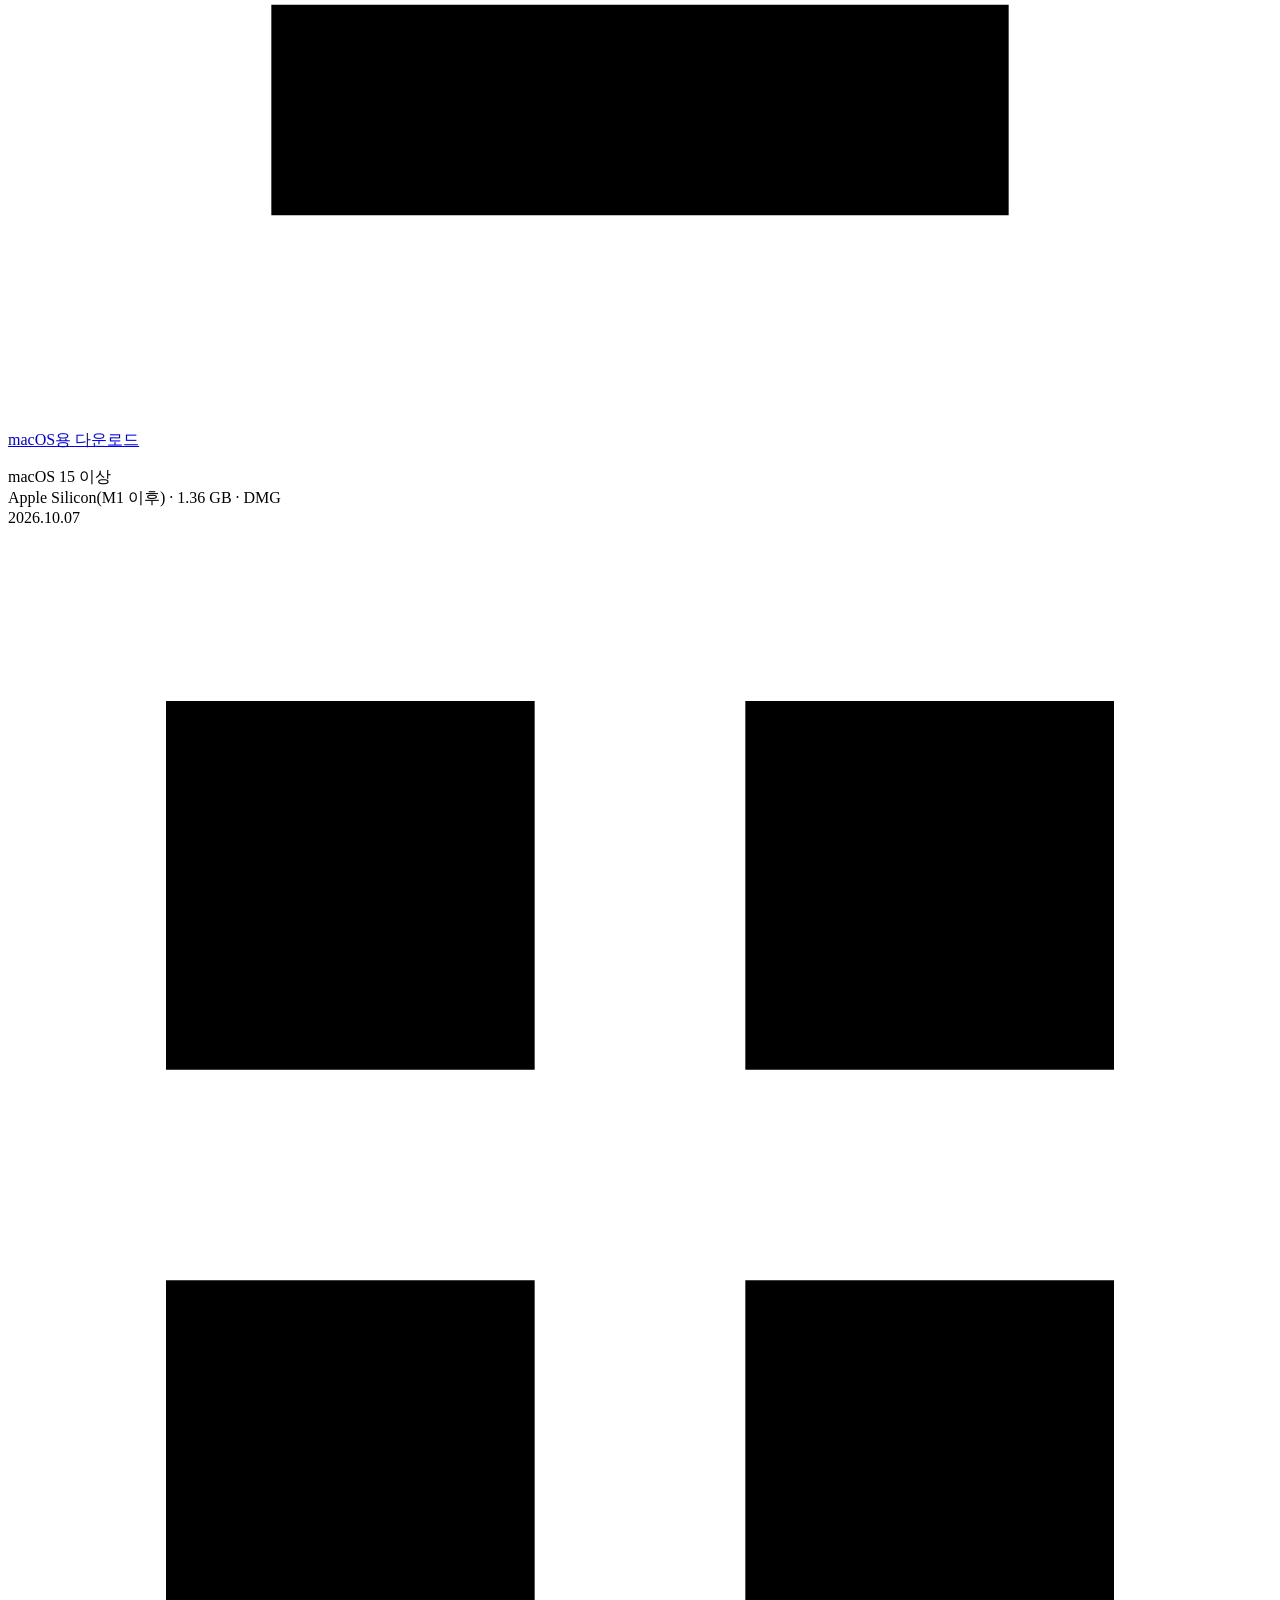
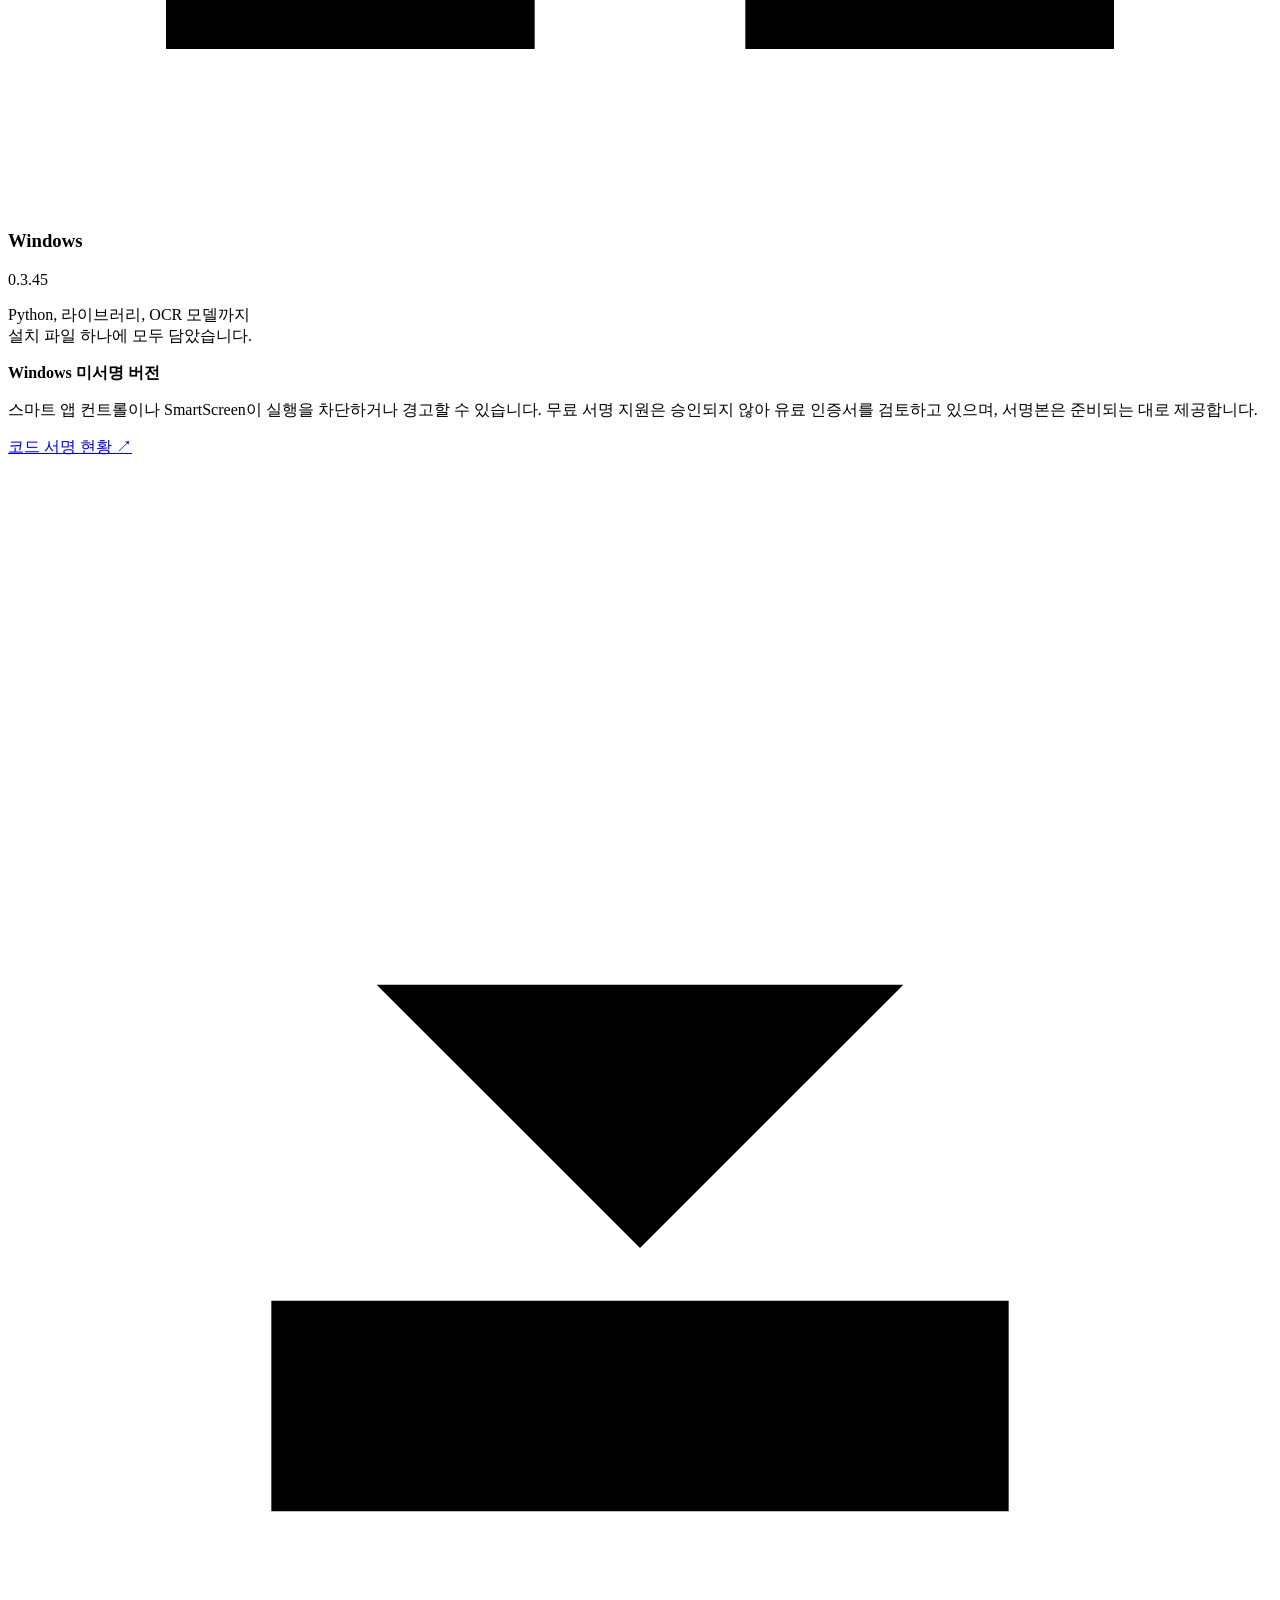
==== commit 84831420: "Replace XDF logo and compact symbol with supplied SVGs" ====
--- a/site/index.html
+++ b/site/index.html
@@ -3,19 +3,19 @@
   <head>
     <meta charset="utf-8" />
     <meta name="viewport" content="width=device-width, initial-scale=1" />
-    <meta name="theme-color" content="#f04436" />
+    <meta name="theme-color" content="#f04b2d" />
     <meta
       name="description"
       content="XDF는 내 PC에서 문서를 편집하고 도장을 보관하는 오픈소스 Windows·macOS PDF 편집기입니다. 필기, 병합, 비교, 오프라인 OCR까지 한곳에서."
     />
-    <meta property="og:title" content="XDF — PDF 편집과 정리, 한 작업 공간에서." />
+    <meta property="og:title" content="XDF — 문서 작업, 내 PC에서 가볍게." />
     <meta
       property="og:description"
       content="PDF 편집부터 도장 보관, OCR까지. 계정 없이, 인터넷 없이 쓰는 오픈소스 데스크톱 앱."
     />
     <meta property="og:type" content="website" />
-    <title>XDF — PDF 편집과 정리, 한 작업 공간에서.</title>
-    <link rel="icon" href="/assets/xdf-mark.svg?v=refined-20261013" type="image/svg+xml" />
+    <title>XDF — 문서 작업, 내 PC에서 가볍게.</title>
+    <link rel="icon" href="/assets/xdf-mark.svg?v=provided-20261015" type="image/svg+xml" />
     <link rel="stylesheet" href="/styles.css" />
     <script src="/app.js" defer></script>
   </head>
@@ -24,7 +24,7 @@
     <header class="site-header">
       <nav class="nav wrap" aria-label="주 메뉴">
         <a class="brand" href="/" aria-label="XDF 홈"
-          ><img src="/assets/xdf-wordmark.svg?v=refined-20261013" width="108" height="40" alt="XDF" /></a
+          ><img src="/assets/xdf-wordmark.svg?v=provided-20261015" width="108" height="35" alt="XDF" /></a
         >
         <div class="nav-links">
           <a href="#features">기능</a><a href="/guide">사용안내</a
@@ -42,10 +42,12 @@
           <span class="status-dot" aria-hidden="true"></span> 내 컴퓨터에서 쓰는
           오픈소스 PDF 편집기
         </p>
-        <h1 id="hero-title">PDF 편집과 정리.<br /><span>한 작업 공간에서.</span></h1>
+        <h1 id="hero-title">문서 작업,<br /><span>내 PC에서 가볍게.</span></h1>
         <p class="hero-description">
-          필기, 페이지 정리, 도장과 문서 비교.<br />
-          PDF를 열어 필요한 작업을 마무리하세요.
+          읽고, 쓰고, 도장을 찍고.<br />문서를 마무리하는 일에만 집중하세요.<br
+            class="mobile-break"
+          />
+          파일은 내 컴퓨터에 그대로.
         </p>
         <div class="hero-actions">
           <a class="button primary" href="#download-macos"
@@ -62,7 +64,7 @@
           >
         </div>
         <p class="hero-meta">
-          Windows 0.3.39 · macOS 0.3.30 <span>·</span> Windows는 미서명 버전
+          Windows 0.3.45 · macOS 0.3.45 <span>·</span> Windows는 미서명 버전
         </p>
         <figure class="app-preview">
           <img
@@ -164,6 +166,7 @@
           </article>
         </div>
         <p class="feature-footnote">
+          사각형·타원·선을 그리고 크기와 모양을 편집할 수 있습니다.
           선택한 글은 텍스트로, 그림·표·그래프가 있는 영역은 이미지로 복사할 수
           있습니다. 검색창의 <strong>뜻으로</strong>를 켜면 글자가 달라도 뜻이
           비슷한 문단을 찾습니다.
@@ -176,11 +179,11 @@
       >
         <div class="download-card">
           <div class="download-intro">
-            <img src="/assets/xdf-wordmark.svg?v=refined-20261013" width="150" height="55" alt="XDF" />
+            <img src="/assets/xdf-wordmark.svg?v=provided-20261015" width="150" height="48" alt="XDF" />
             <p class="eyebrow">XDF DESKTOP</p>
             <h2 id="download-title">내 PC에서 시작하세요.</h2>
             <p>사용하는 운영체제에 맞는 버전을 선택하세요.</p>
-            <p class="brand-transition">Windows 0.3.37부터 새 이름 XDF와 새 편집 화면을 제공합니다. macOS 0.3.30은 기존 ADF입니다.</p>
+            <p class="brand-transition">Windows·Mac 모두 XDF 0.3.45를 제공합니다. 복사한 글의 띄어쓰기와 한글 변환의 표·글자 서식을 개선했습니다.</p>
           </div>
           <div class="platform-grid">
             <article
@@ -193,7 +196,7 @@
                 <path d="m5 16-3 4h20l-3-4M10 18h4" />
               </svg>
               <h3 id="macos-title">macOS</h3>
-              <p class="platform-status">0.3.30</p>
+              <p class="platform-status">0.3.45</p>
               <p class="platform-description">
                 Python, 라이브러리, OCR 모델까지<br />앱 하나에 모두
                 담았습니다.
@@ -204,7 +207,7 @@
                   Developer ID로 서명하고 Apple 공증을 받았습니다. DMG를 열고
                   XDF를 응용 프로그램 폴더로 끌어 놓아 설치합니다.
                 </p>
-                <a href="https://github.com/Keilkim/ADF/releases/tag/v0.3.30"
+                <a href="https://github.com/Keilkim/ADF/releases/tag/v0.3.45"
                   >검증 상태와 변경 내용 <span aria-hidden="true">↗</span></a
                 >
               </div>
@@ -212,14 +215,14 @@
                 <a
                   class="button primary download-file"
                   aria-describedby="macos-release-status"
-                  href="https://github.com/Keilkim/ADF/releases/download/v0.3.30/ADF-0.3.30-macOS.dmg"
+                  href="https://github.com/Keilkim/ADF/releases/download/v0.3.45/ADF-0.3.45-macOS.dmg"
                 >
                   <svg viewBox="0 0 24 24" aria-hidden="true">
                     <path d="M12 3v12m-5-5 5 5 5-5M5 16v4h14v-4" /></svg
                   >macOS용 다운로드
                 </a>
                 <p class="download-meta">
-                  macOS 15 이상<br />Apple Silicon(M1 이후) · 1.32 GB · DMG<br />2026.09.22
+                  macOS 15 이상<br />Apple Silicon(M1 이후) · 1.36 GB · DMG<br />2026.10.07
                 </p>
               </div>
             </article>
@@ -232,7 +235,7 @@
                 <path d="M3 3h7v7H3zM14 3h7v7h-7zM3 14h7v7H3zM14 14h7v7h-7z" />
               </svg>
               <h3 id="windows-title">Windows</h3>
-              <p class="platform-status">0.3.39</p>
+              <p class="platform-status">0.3.45</p>
               <p class="platform-description">
                 Python, 라이브러리, OCR 모델까지<br />설치 파일 하나에 모두
                 담았습니다.
@@ -251,7 +254,7 @@
               <div class="platform-action">
                 <a
                   class="button primary download-file"
-                  href="https://github.com/Keilkim/ADF/releases/download/v0.3.39/ADF-Setup-0.3.39.exe"
+                  href="https://github.com/Keilkim/ADF/releases/download/v0.3.45/ADF-Setup-0.3.45.exe"
                   aria-describedby="windows-release-status"
                 >
                   <svg viewBox="0 0 24 24" aria-hidden="true">
@@ -259,7 +262,7 @@
                   >Windows용 다운로드
                 </a>
                 <p class="download-meta">
-                  Windows 10 1809 이상 · Windows 11<br />Intel/AMD x64 · 1.28 GB · EXE<br />2026.10.02
+                  Windows 10 1809 이상 · Windows 11<br />Intel/AMD x64 · 1.30 GB · EXE<br />2026.10.07
                 </p>
               </div>
             </article>
@@ -267,13 +270,13 @@
           <div class="release-links">
             <a href="/code-signing">Code signing policy</a>
             <a
-              href="https://github.com/Keilkim/ADF/releases/download/v0.3.30/ADF-Source-0.3.30-macOS.zip"
+              href="https://github.com/Keilkim/ADF/releases/download/v0.3.45/ADF-Source-0.3.45-macOS.zip"
               >macOS 대응 소스</a
             ><a
-              href="https://github.com/Keilkim/ADF/releases/download/v0.3.39/ADF-Source-0.3.39.zip"
+              href="https://github.com/Keilkim/ADF/releases/download/v0.3.45/ADF-Source-0.3.45.zip"
               >Windows 대응 소스</a
             ><a
-              href="https://github.com/Keilkim/ADF/releases/tag/v0.3.39"
+              href="https://github.com/Keilkim/ADF/releases/tag/v0.3.45"
               >외부 소스 · SHA-256 · 검증 기록</a
             >
           </div>
@@ -285,9 +288,10 @@
           <details>
             <summary>PDF나 도장이 서버에 올라가나요?</summary>
             <p>
-              XDF 앱은 문서와 도장을 서버로 전송하지 않습니다. PDF 편집, 도장
-              보관, 비교, OCR 모두 사용자 PC에서 처리합니다. 이 사이트는 소개와
-              다운로드 안내용이며 문서 업로드 기능이 없습니다.
+              기본 PDF 편집, 도장 보관, 비교와 OCR은 사용자 PC에서 처리합니다.
+              한글(HWPX) 변환에서 Gemini AI와 전송 항목을 선택하면 해당 페이지의
+              이미지·텍스트를 Google에 보냅니다. 로컬 추출은 외부 API를 사용하지
+              않습니다. 이 사이트에는 문서 업로드 기능이 없습니다.
             </p>
           </details>
           <details>
@@ -305,7 +309,8 @@
               설치 파일을 내려받은 뒤에는 인터넷 없이 설치하고 문서 작업을 할 수
               있습니다. Python과 OCR 모델을 포함한 실행 구성 요소가 설치 파일
               안에 들어 있습니다. 인터넷에 연결되면 새 버전을 확인해 받아 두고
-              알려 주며, 앱의 도움말 메뉴에서 끌 수 있습니다.
+              알려 주며, 앱의 도움말 메뉴에서 끌 수 있습니다. Gemini AI를 통한
+              HWPX 변환에는 인터넷 연결과 준비된 API 연결이 필요합니다.
             </p>
           </details>
           <details>
@@ -354,7 +359,7 @@
     </main>
     <footer class="footer wrap">
       <a class="brand" href="/"
-        ><img src="/assets/xdf-wordmark.svg?v=refined-20261013" width="92" height="34" alt="XDF" /></a
+        ><img src="/assets/xdf-wordmark.svg?v=provided-20261015" width="92" height="30" alt="XDF" /></a
       >
       <p>문서는 내 PC에. 코드는 모두에게.</p>
       <div>
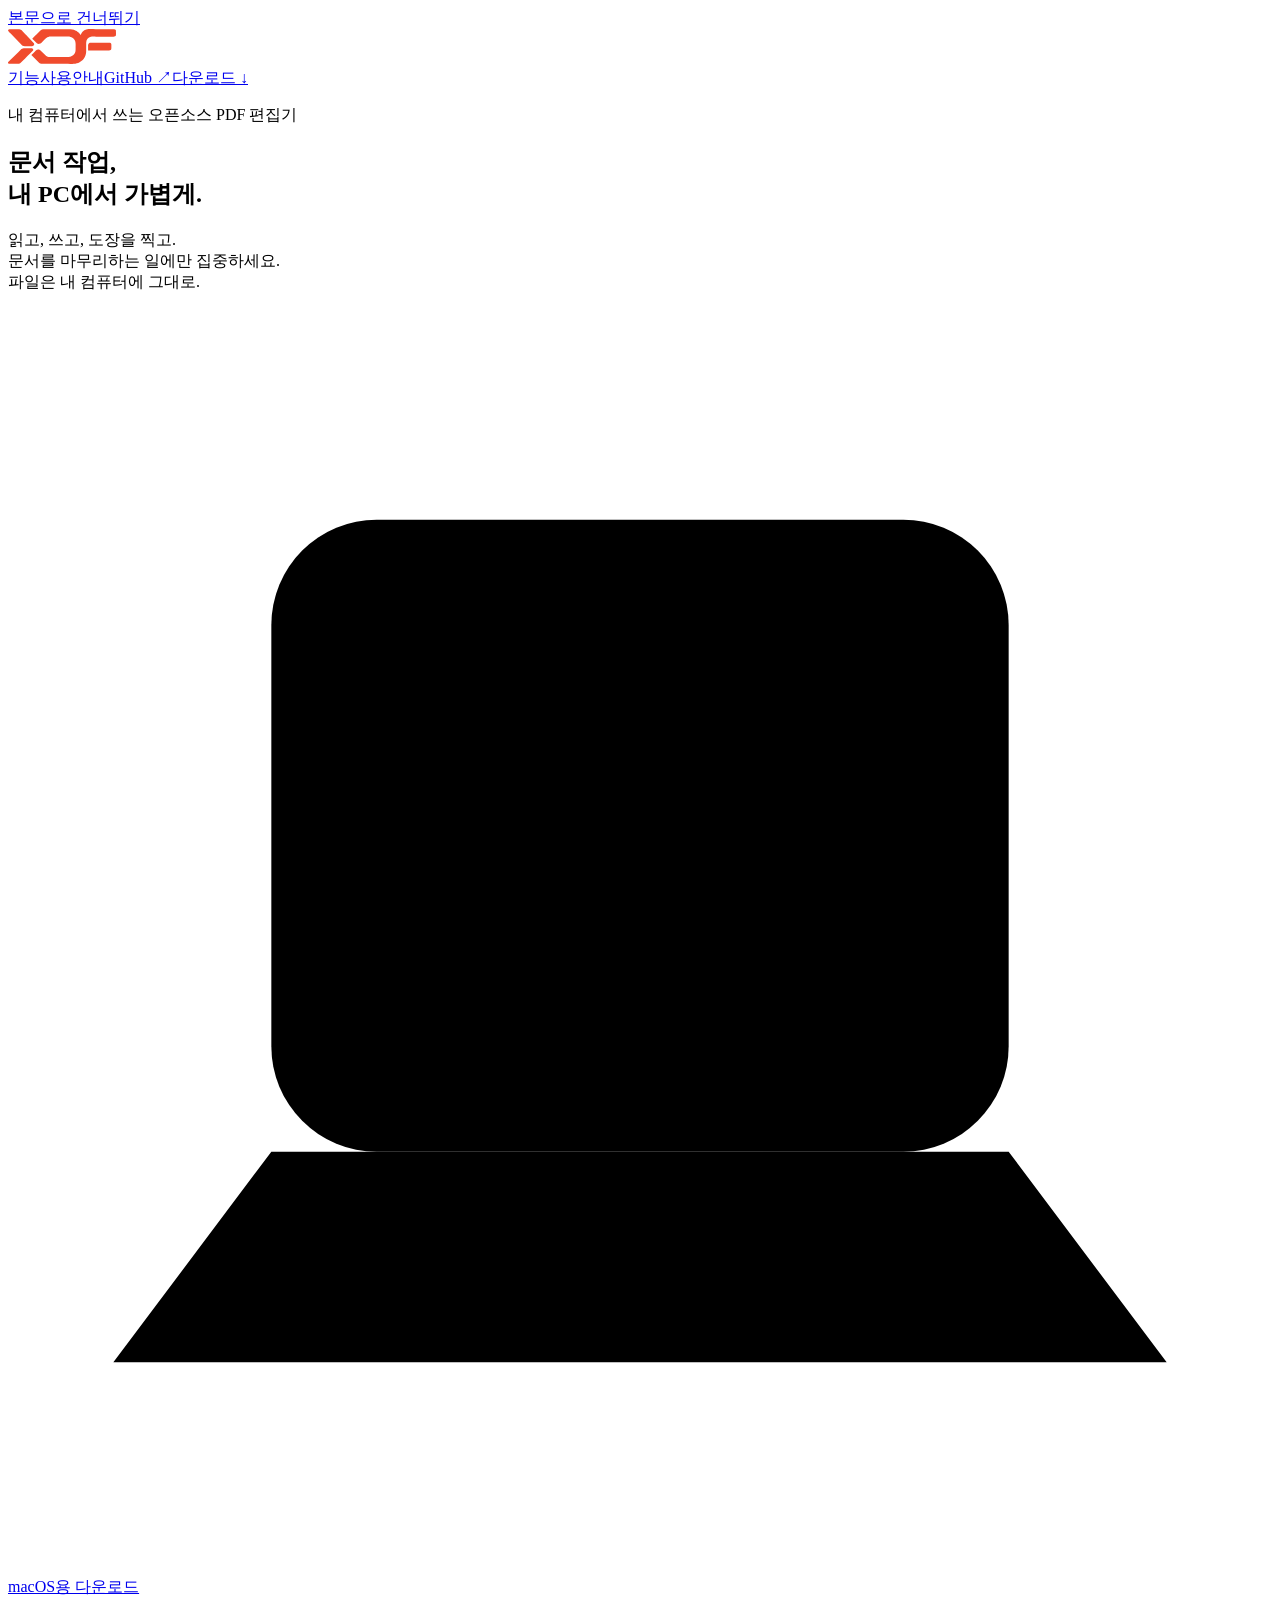
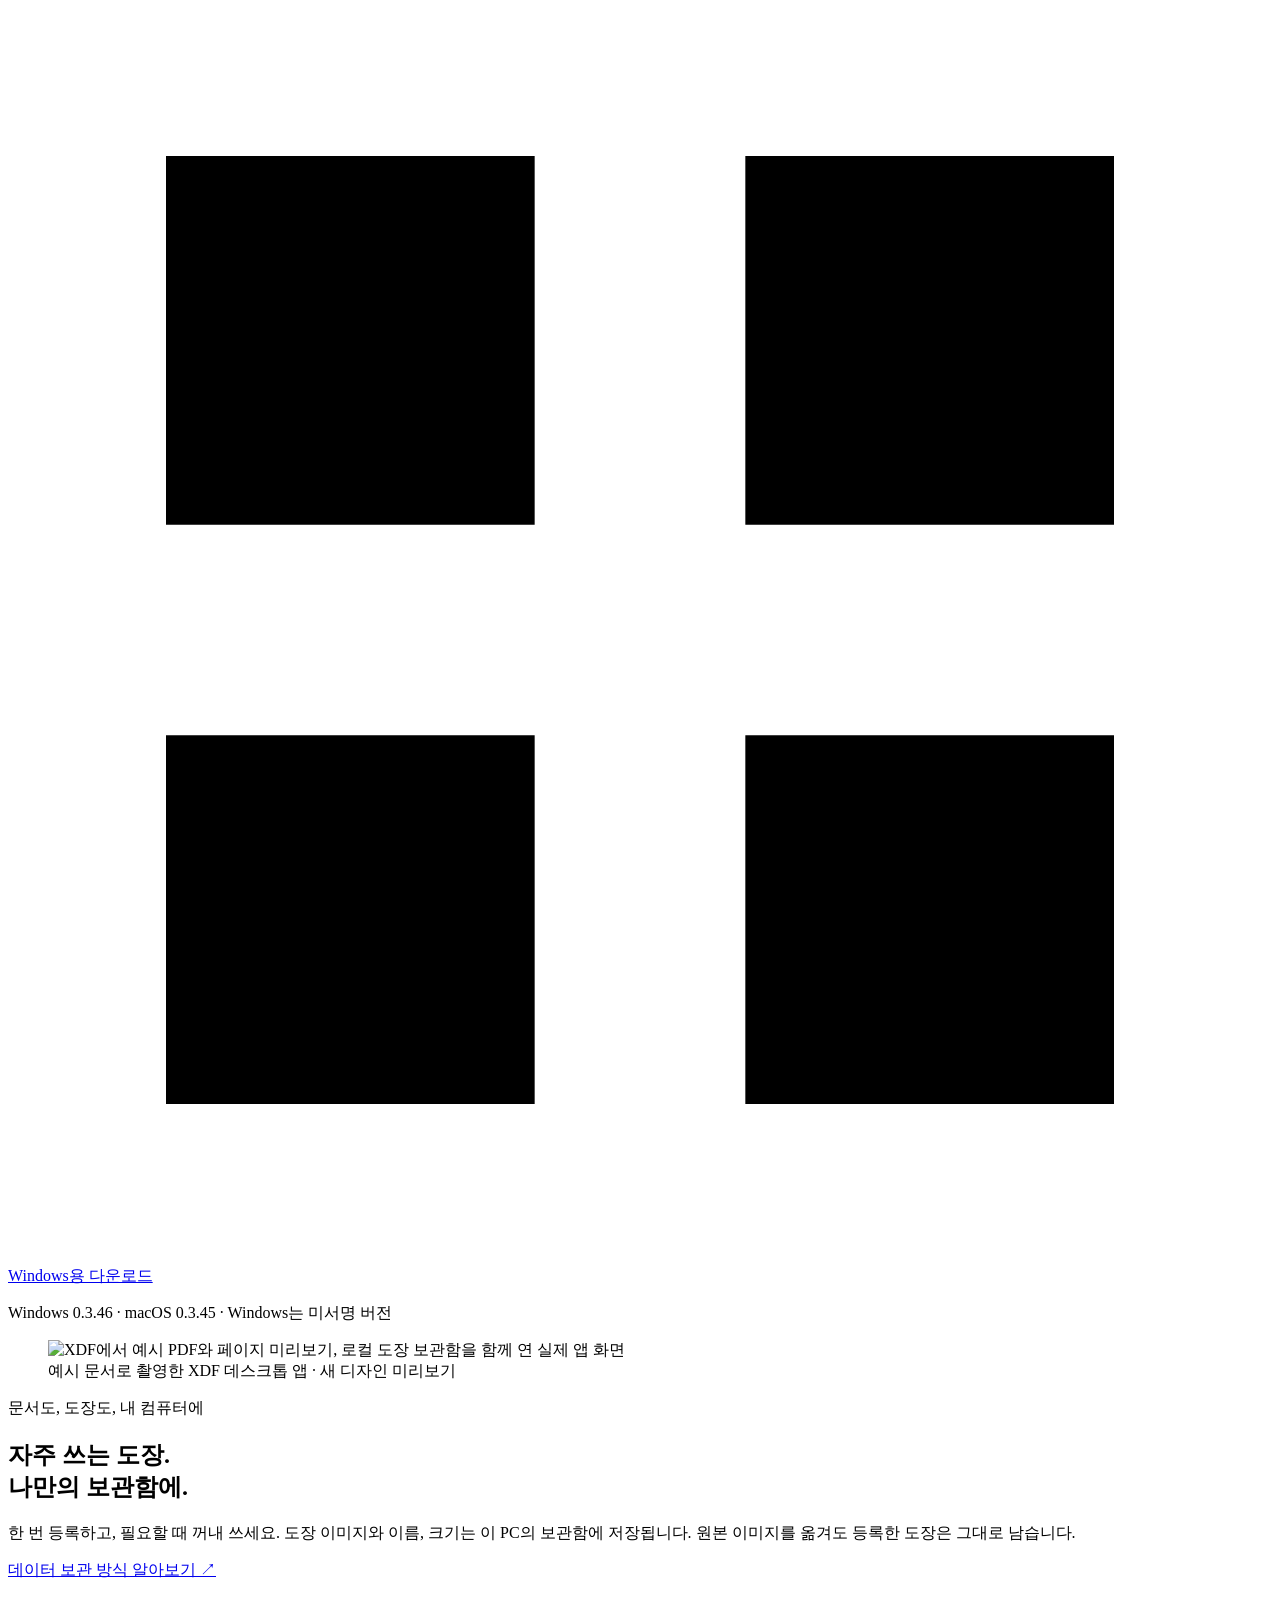
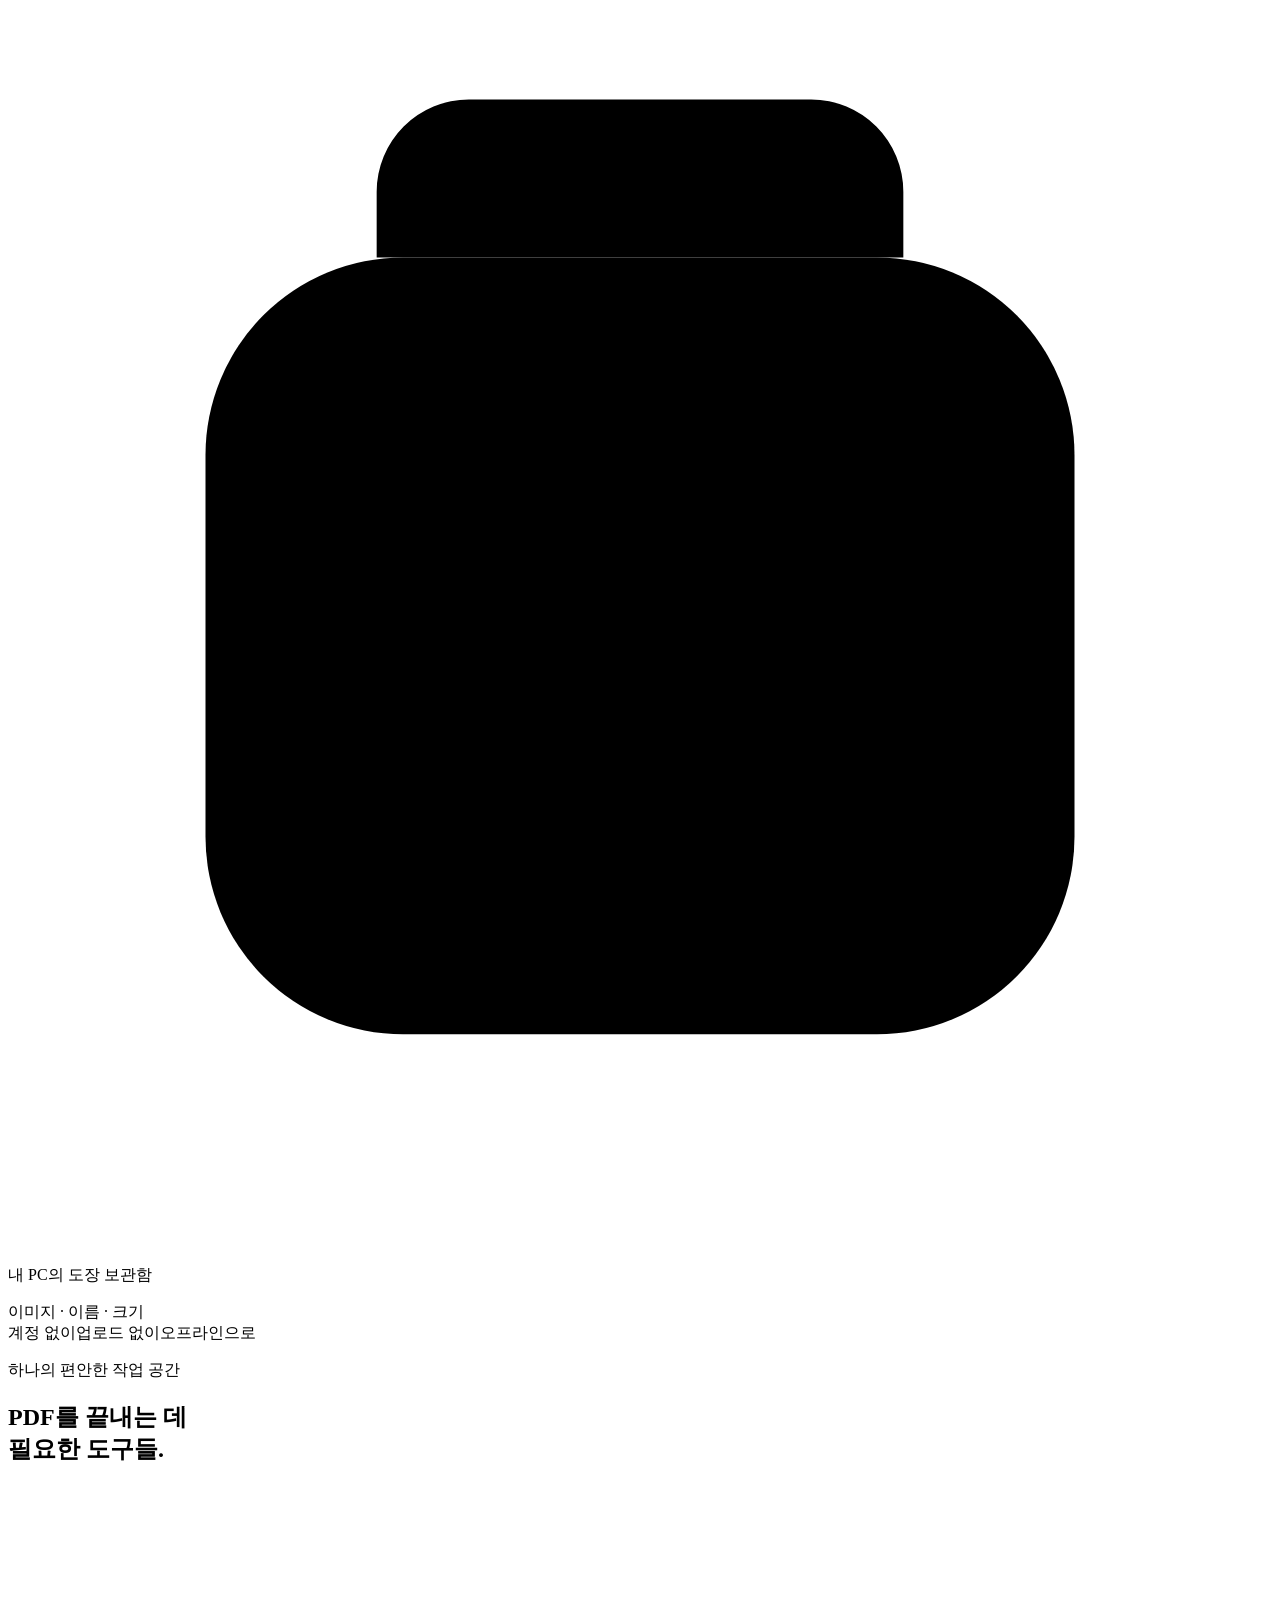
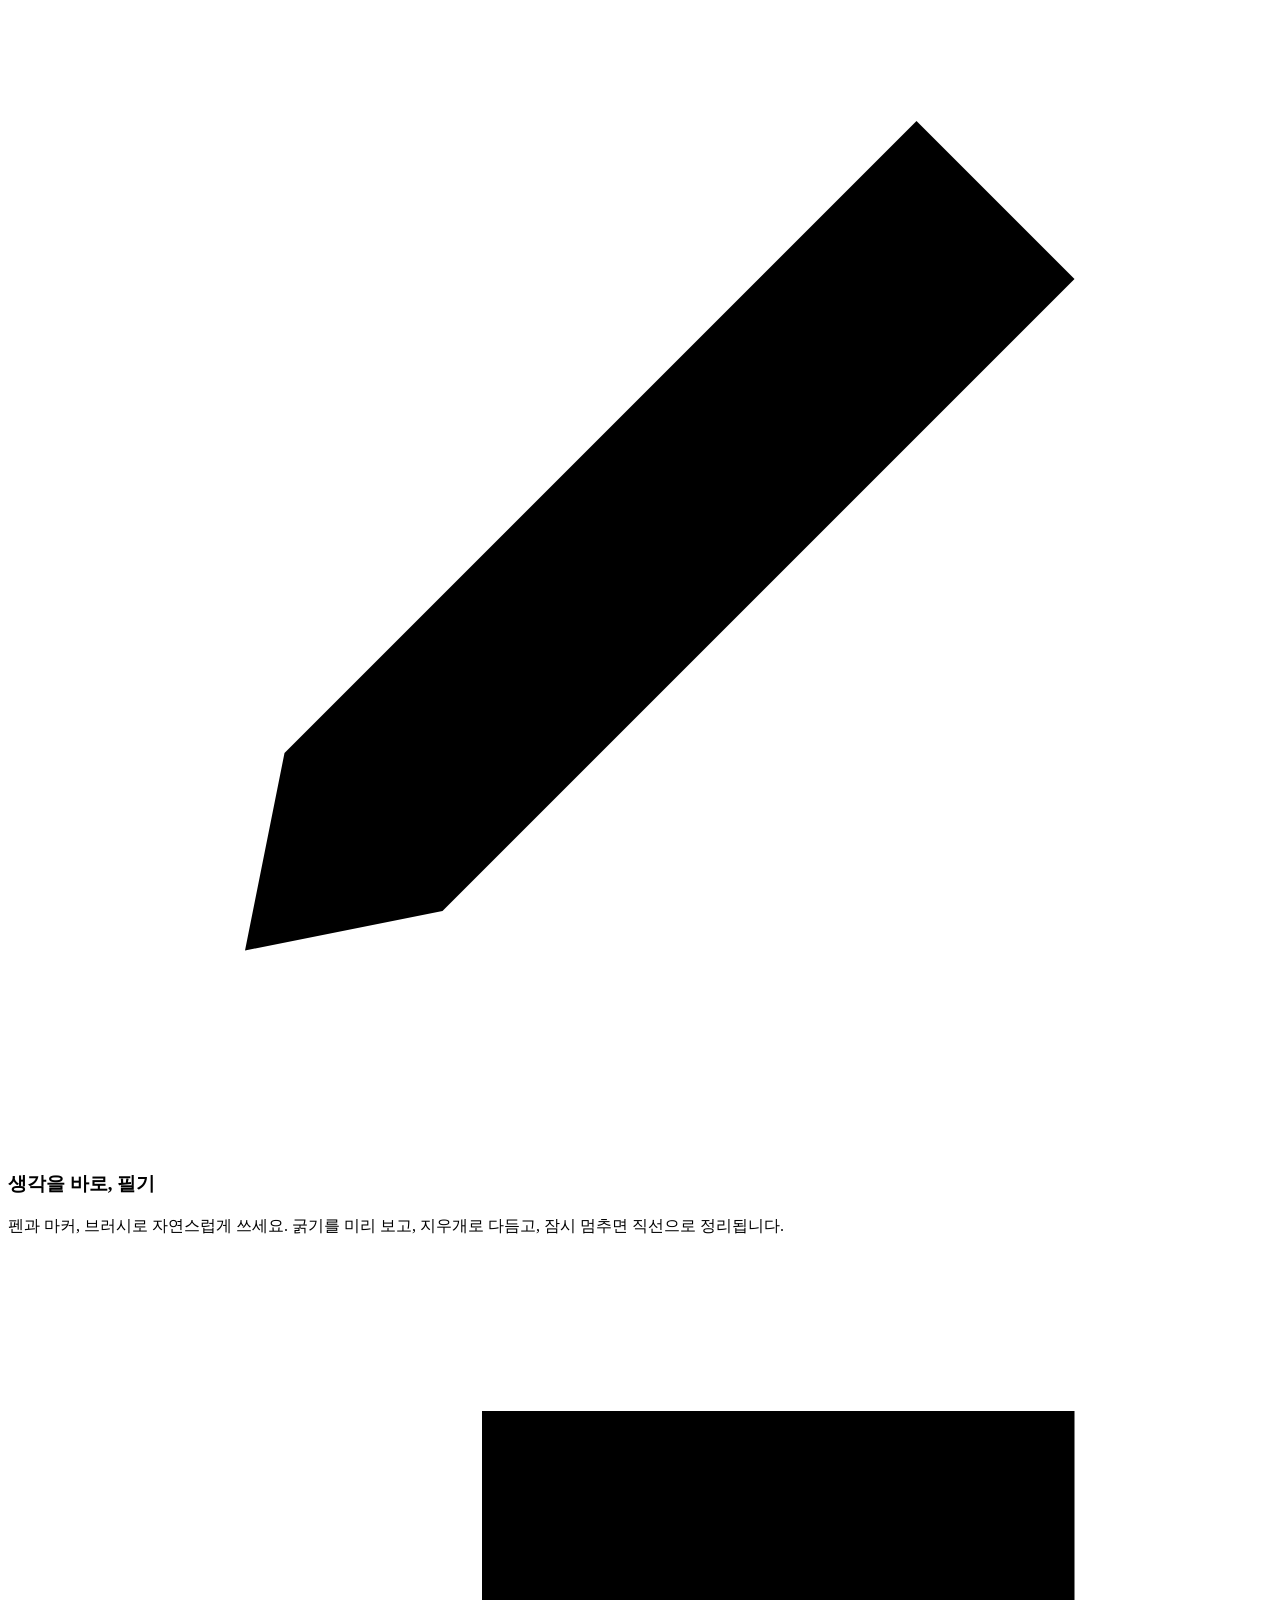
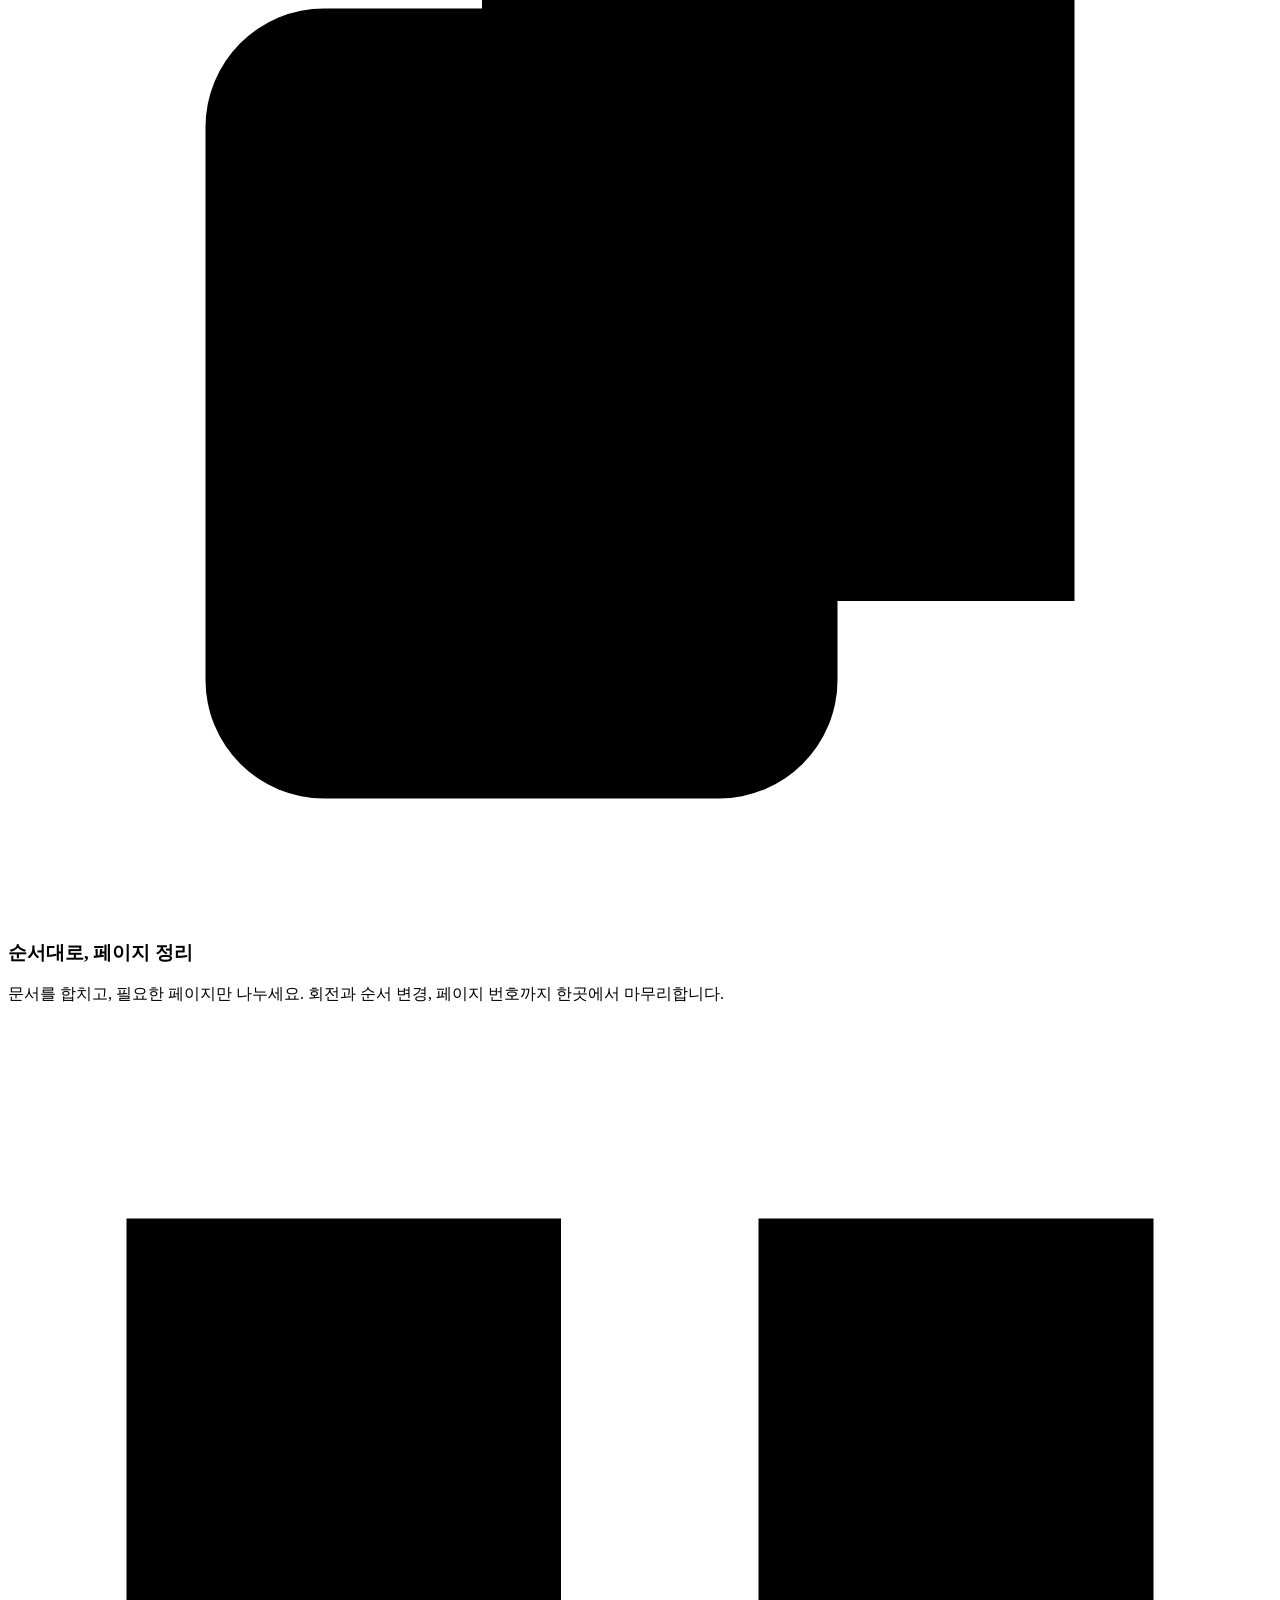
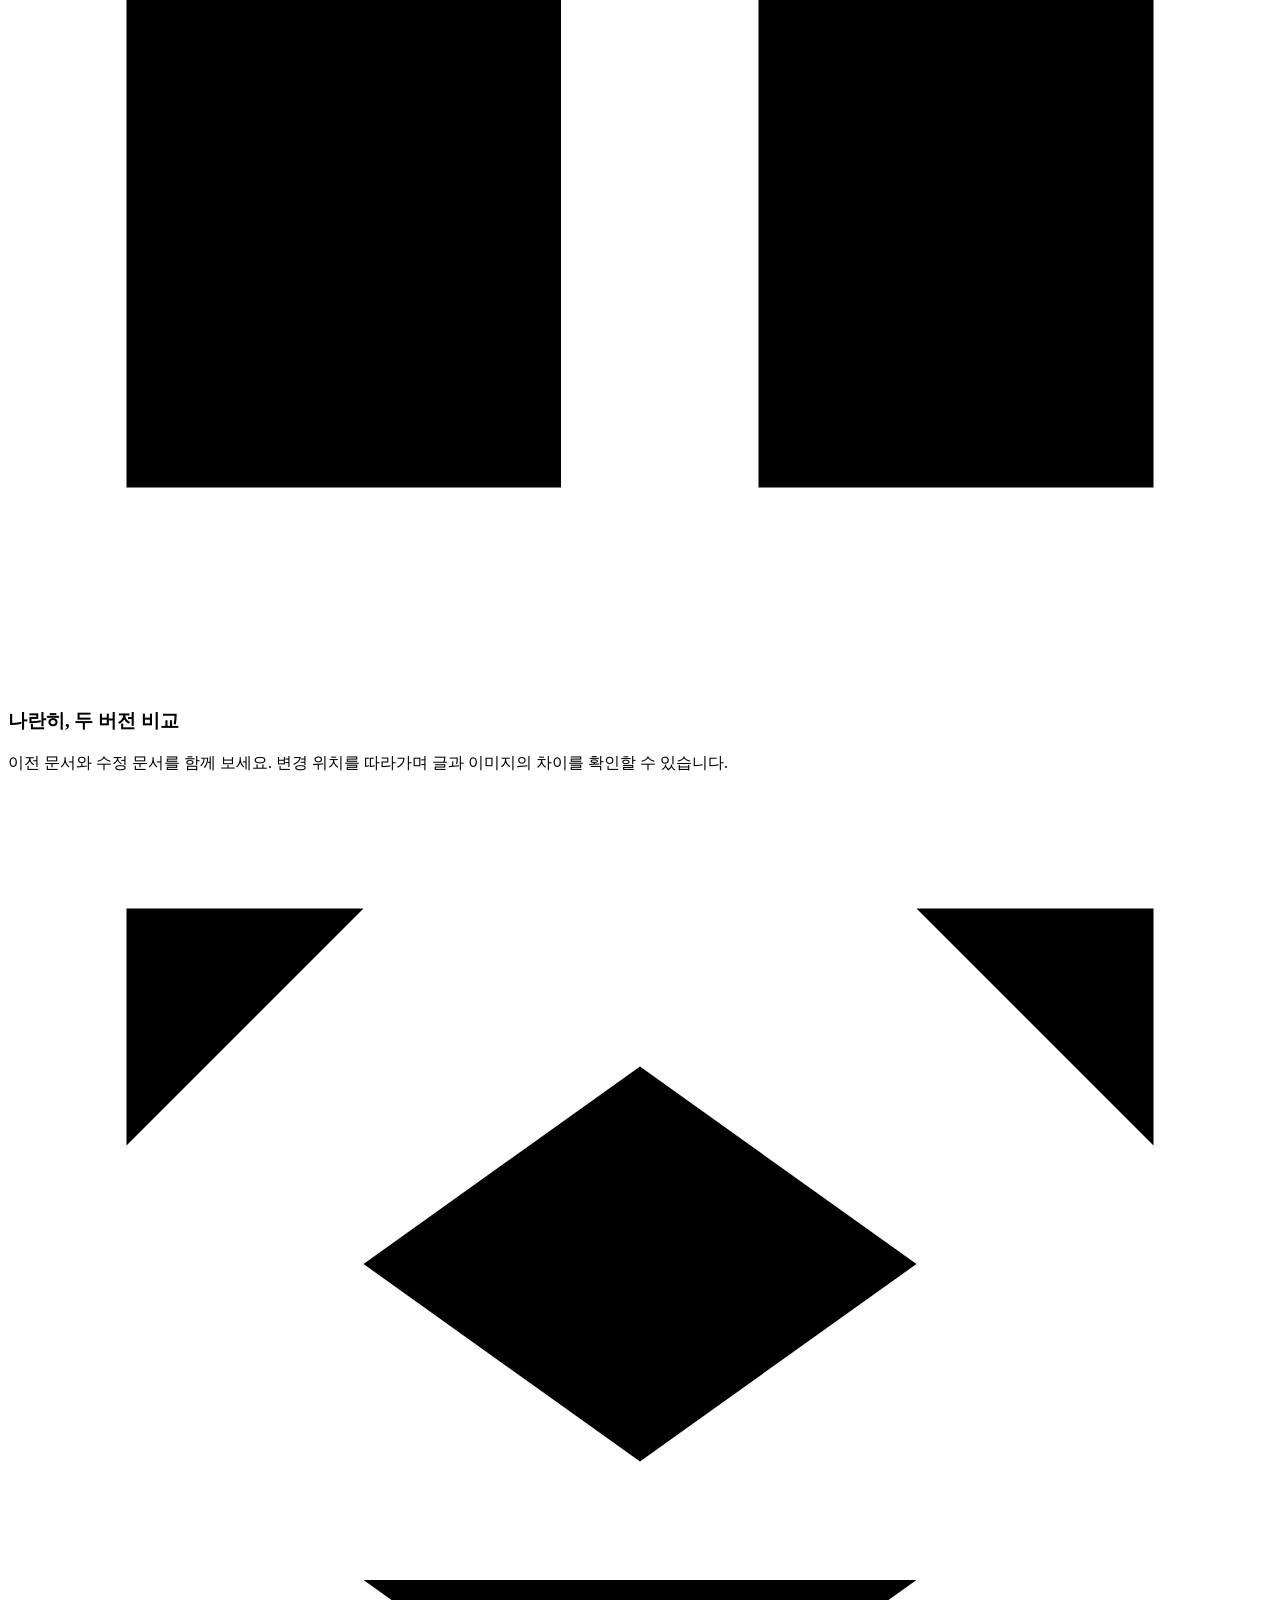
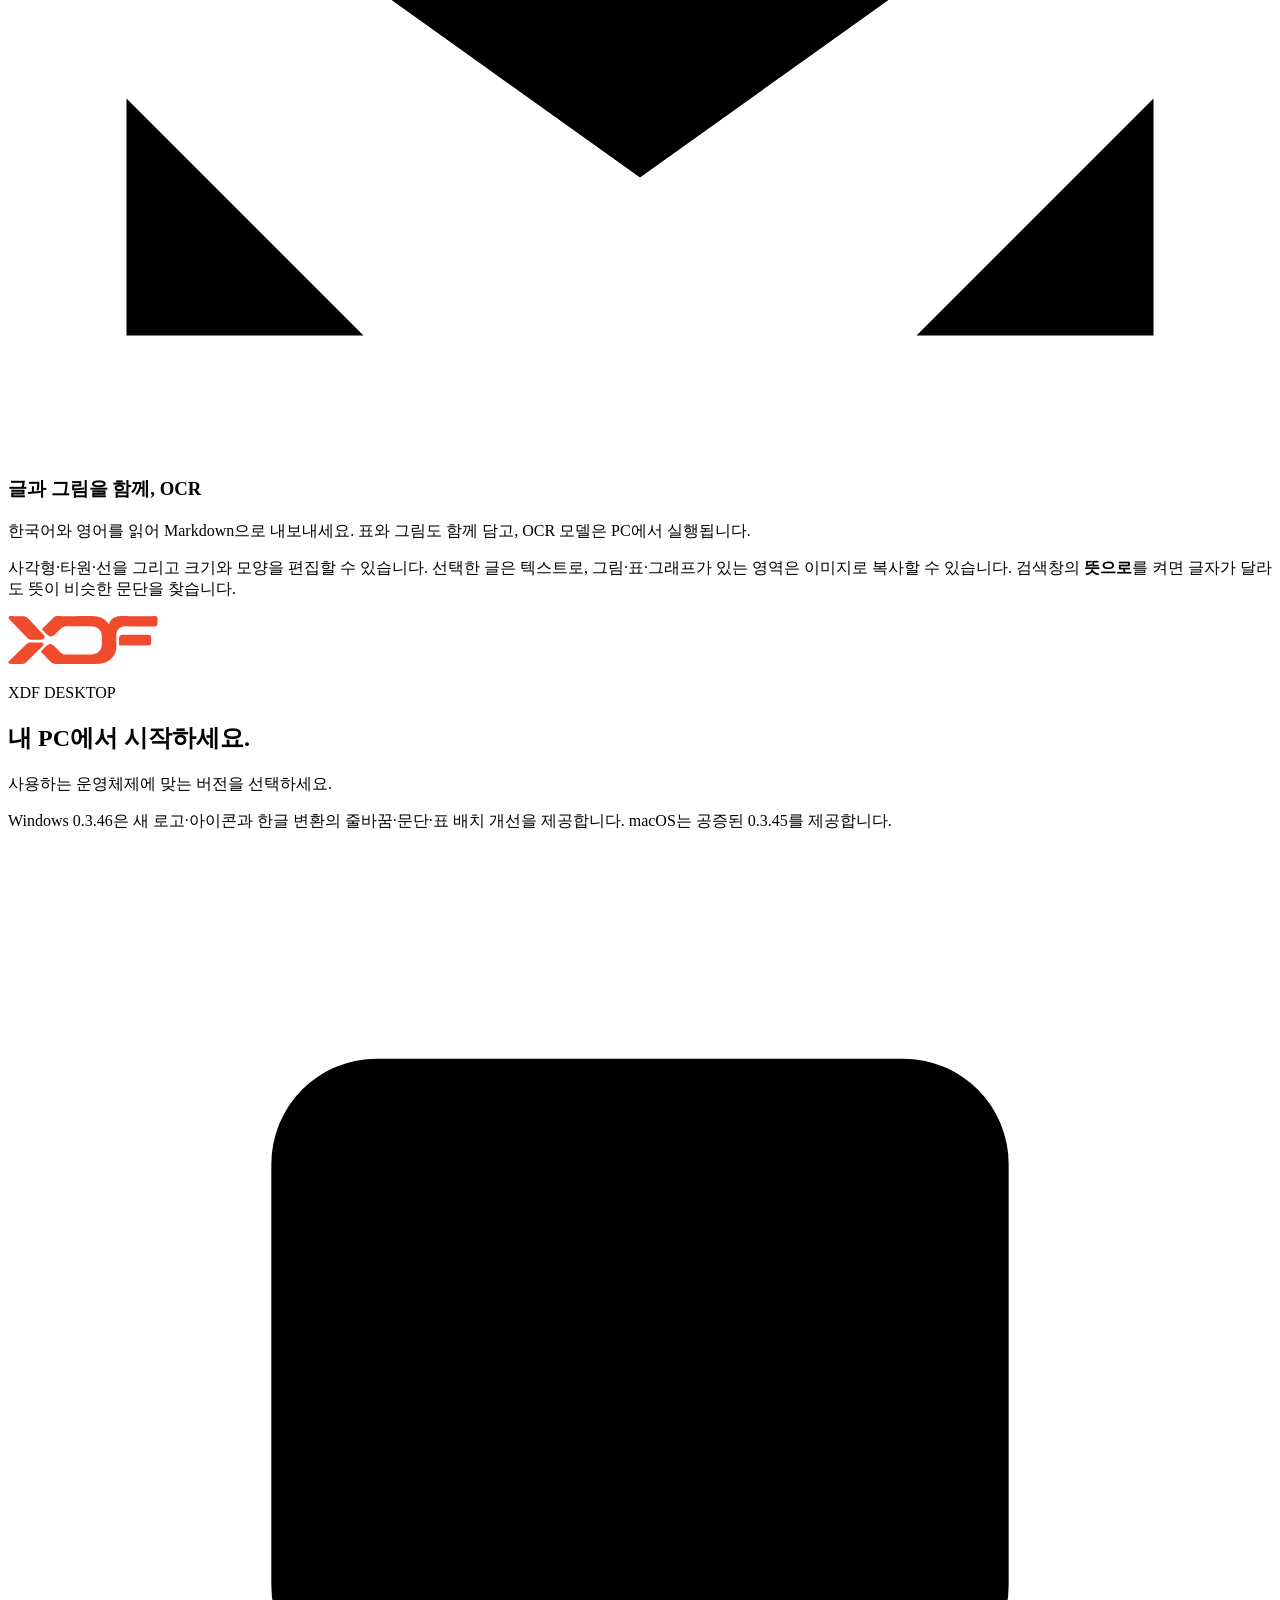
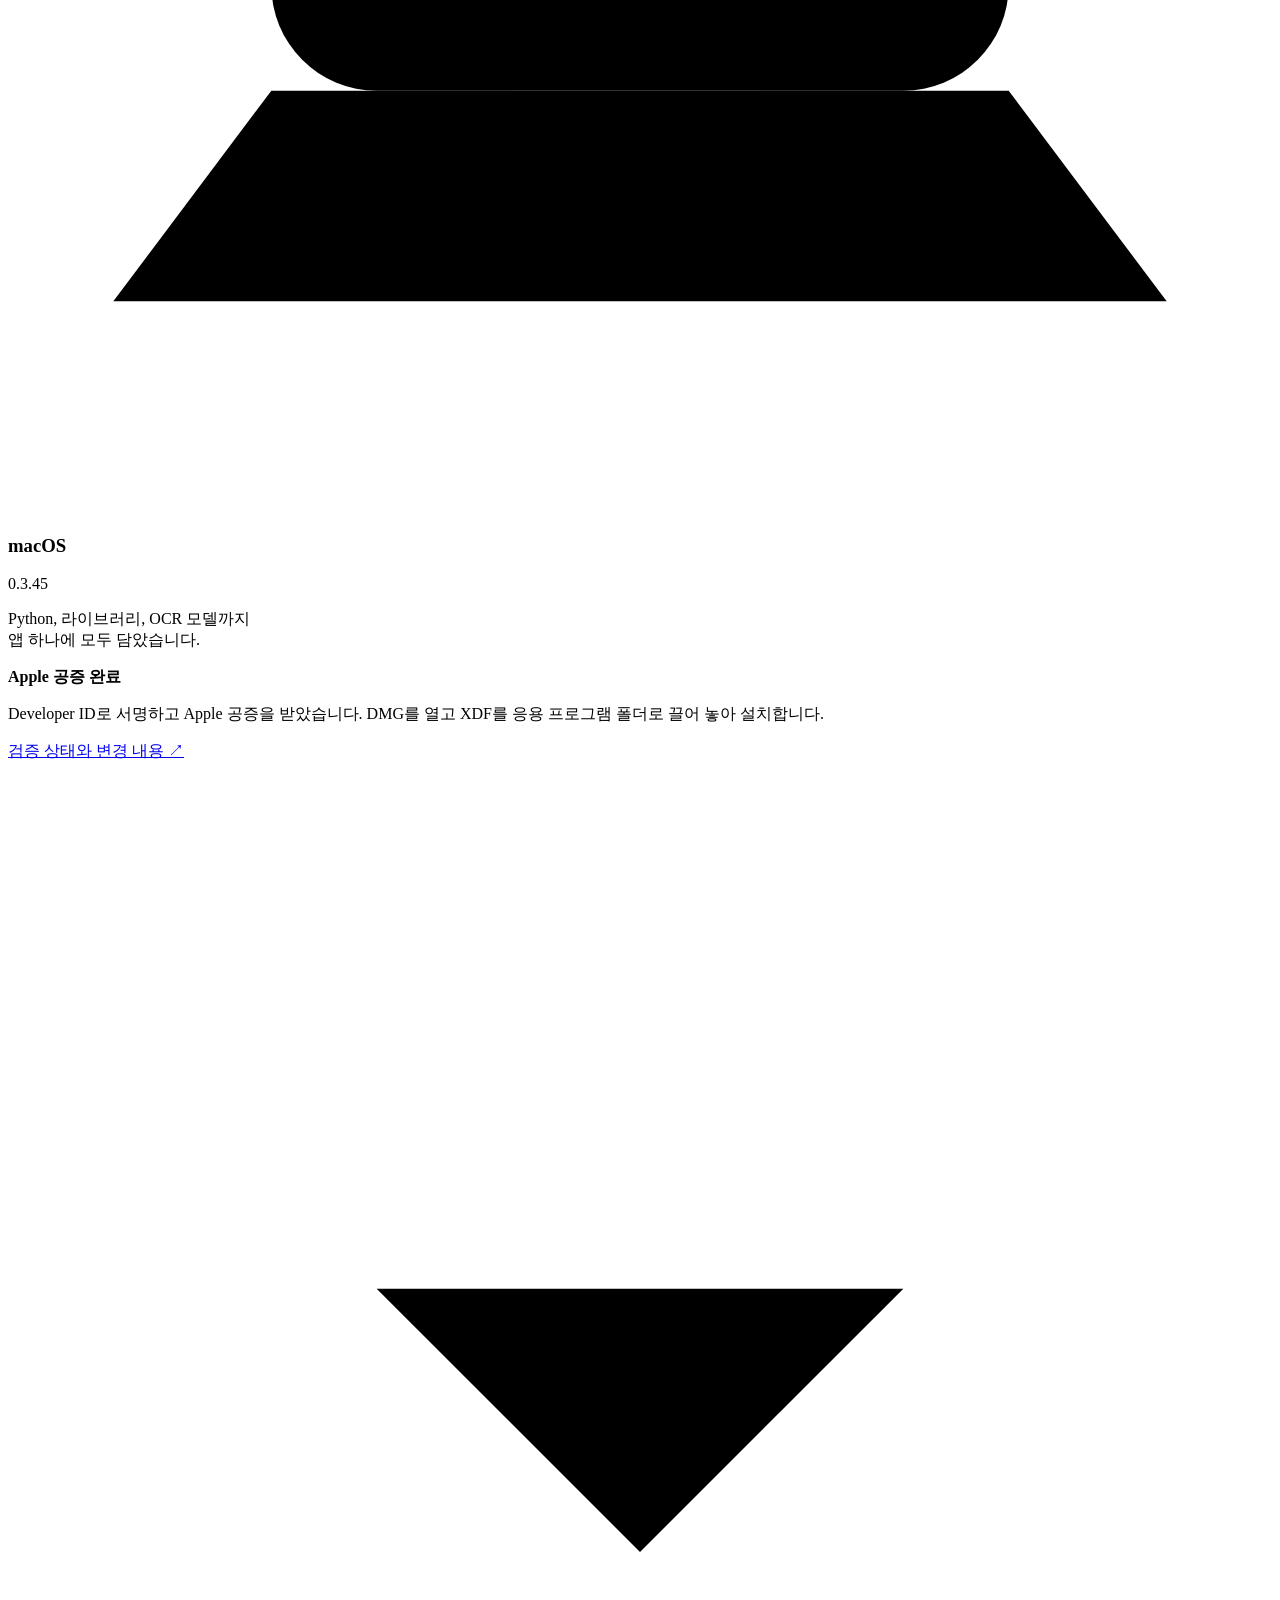
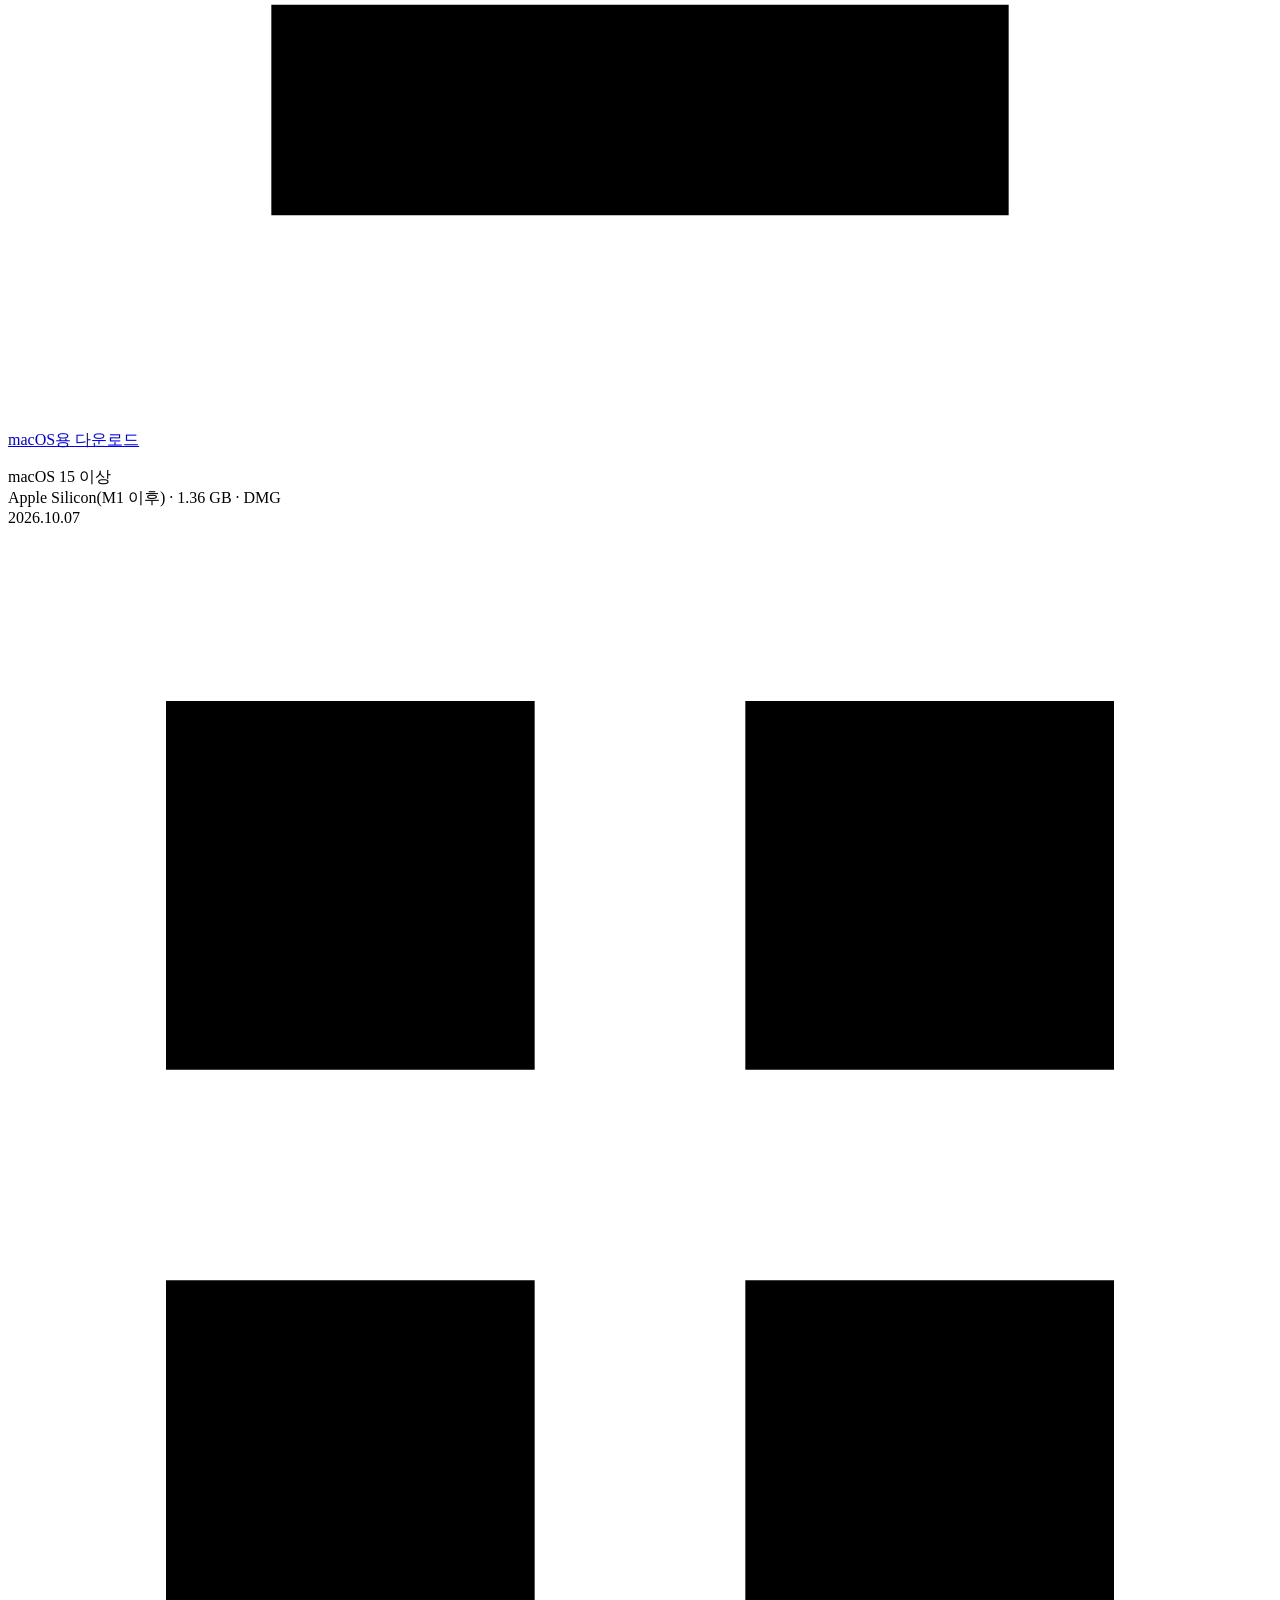
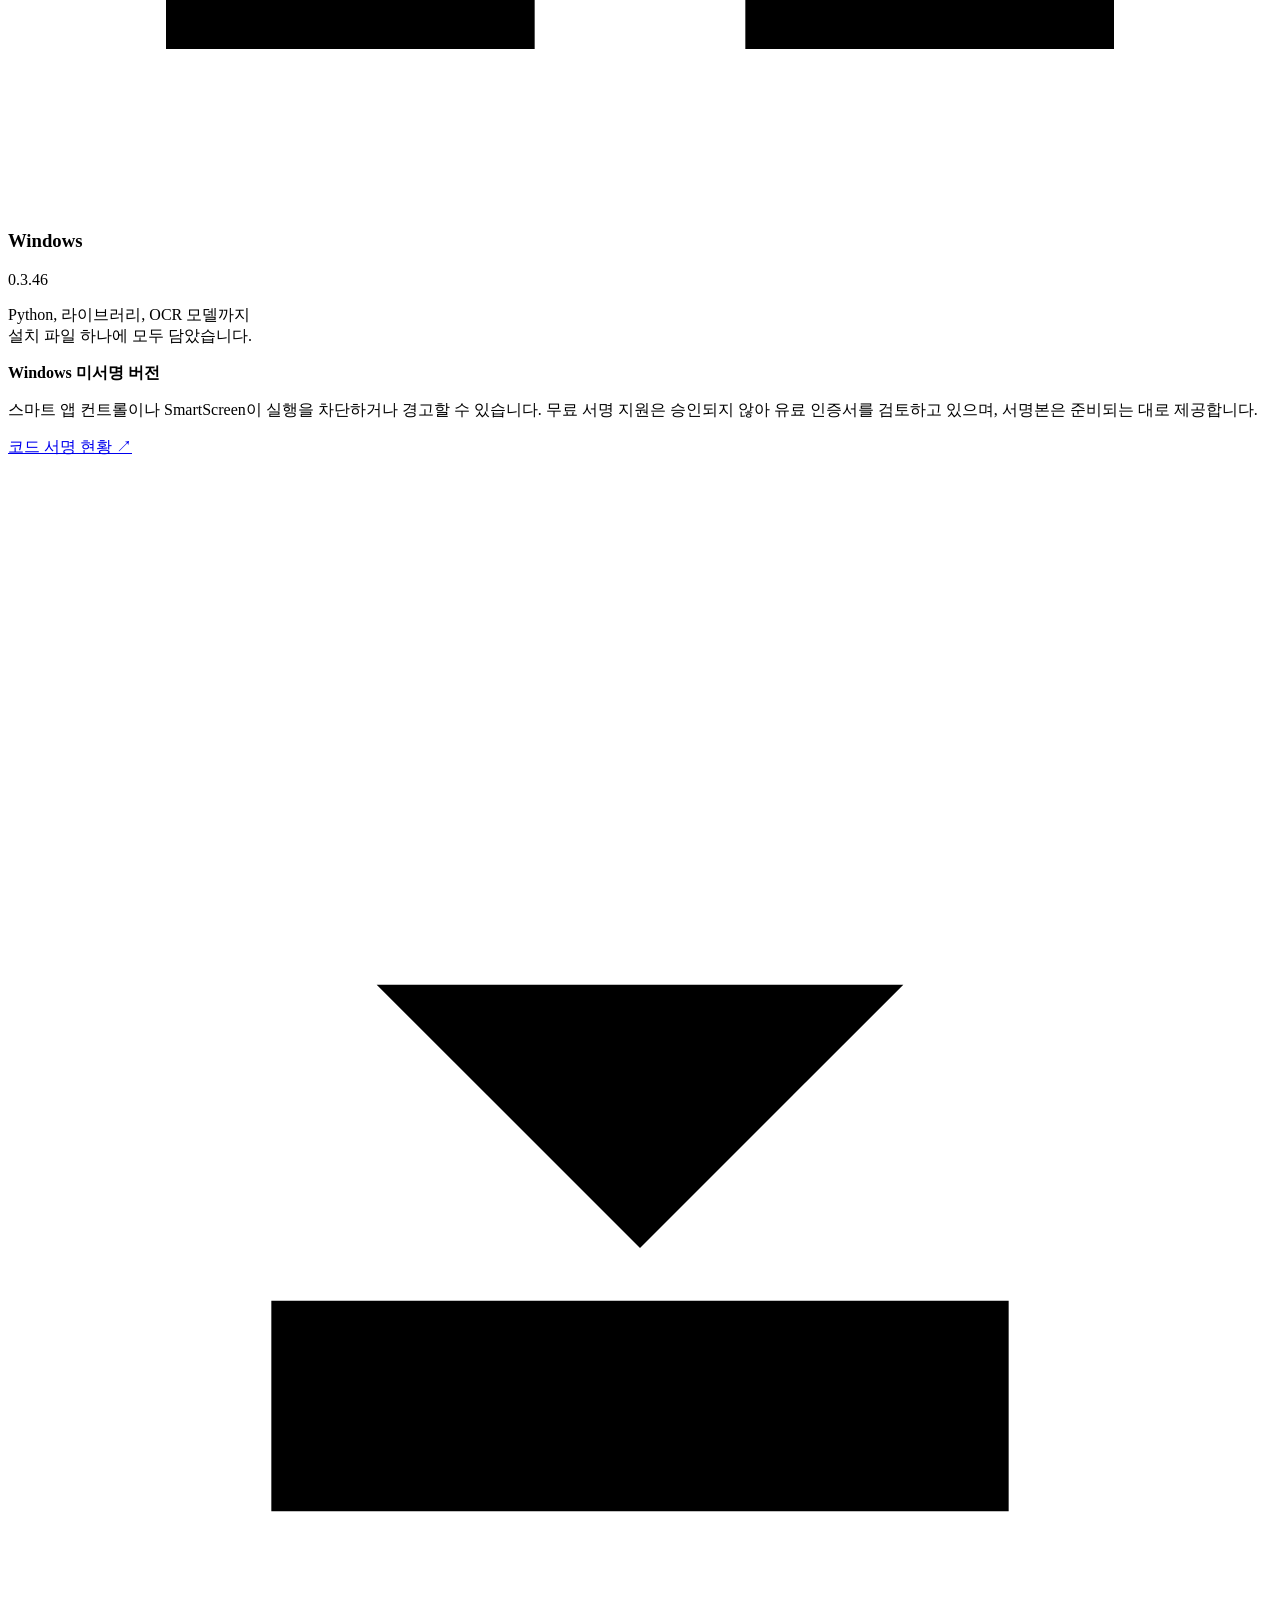
==== commit 9320f38e: "Publish verified XDF 0.3.46 Windows downloads and validation" ====
--- a/site/index.html
+++ b/site/index.html
@@ -64,7 +64,7 @@
           >
         </div>
         <p class="hero-meta">
-          Windows 0.3.45 · macOS 0.3.45 <span>·</span> Windows는 미서명 버전
+          Windows 0.3.46 · macOS 0.3.45 <span>·</span> Windows는 미서명 버전
         </p>
         <figure class="app-preview">
           <img
@@ -183,7 +183,7 @@
             <p class="eyebrow">XDF DESKTOP</p>
             <h2 id="download-title">내 PC에서 시작하세요.</h2>
             <p>사용하는 운영체제에 맞는 버전을 선택하세요.</p>
-            <p class="brand-transition">Windows·Mac 모두 XDF 0.3.45를 제공합니다. 복사한 글의 띄어쓰기와 한글 변환의 표·글자 서식을 개선했습니다.</p>
+            <p class="brand-transition">Windows 0.3.46은 새 로고·아이콘과 한글 변환의 줄바꿈·문단·표 배치 개선을 제공합니다. macOS는 공증된 0.3.45를 제공합니다.</p>
           </div>
           <div class="platform-grid">
             <article
@@ -235,7 +235,7 @@
                 <path d="M3 3h7v7H3zM14 3h7v7h-7zM3 14h7v7H3zM14 14h7v7h-7z" />
               </svg>
               <h3 id="windows-title">Windows</h3>
-              <p class="platform-status">0.3.45</p>
+              <p class="platform-status">0.3.46</p>
               <p class="platform-description">
                 Python, 라이브러리, OCR 모델까지<br />설치 파일 하나에 모두
                 담았습니다.
@@ -254,7 +254,7 @@
               <div class="platform-action">
                 <a
                   class="button primary download-file"
-                  href="https://github.com/Keilkim/ADF/releases/download/v0.3.45/ADF-Setup-0.3.45.exe"
+                  href="https://github.com/Keilkim/ADF/releases/download/v0.3.46/ADF-Setup-0.3.46.exe"
                   aria-describedby="windows-release-status"
                 >
                   <svg viewBox="0 0 24 24" aria-hidden="true">
@@ -262,7 +262,7 @@
                   >Windows용 다운로드
                 </a>
                 <p class="download-meta">
-                  Windows 10 1809 이상 · Windows 11<br />Intel/AMD x64 · 1.30 GB · EXE<br />2026.10.07
+                  Windows 10 1809 이상 · Windows 11<br />Intel/AMD x64 · 1.30 GB · EXE<br />2026.10.15
                 </p>
               </div>
             </article>
@@ -273,10 +273,10 @@
               href="https://github.com/Keilkim/ADF/releases/download/v0.3.45/ADF-Source-0.3.45-macOS.zip"
               >macOS 대응 소스</a
             ><a
-              href="https://github.com/Keilkim/ADF/releases/download/v0.3.45/ADF-Source-0.3.45.zip"
+              href="https://github.com/Keilkim/ADF/releases/download/v0.3.46/ADF-Source-0.3.46.zip"
               >Windows 대응 소스</a
             ><a
-              href="https://github.com/Keilkim/ADF/releases/tag/v0.3.45"
+              href="https://github.com/Keilkim/ADF/releases/tag/v0.3.46"
               >외부 소스 · SHA-256 · 검증 기록</a
             >
           </div>
